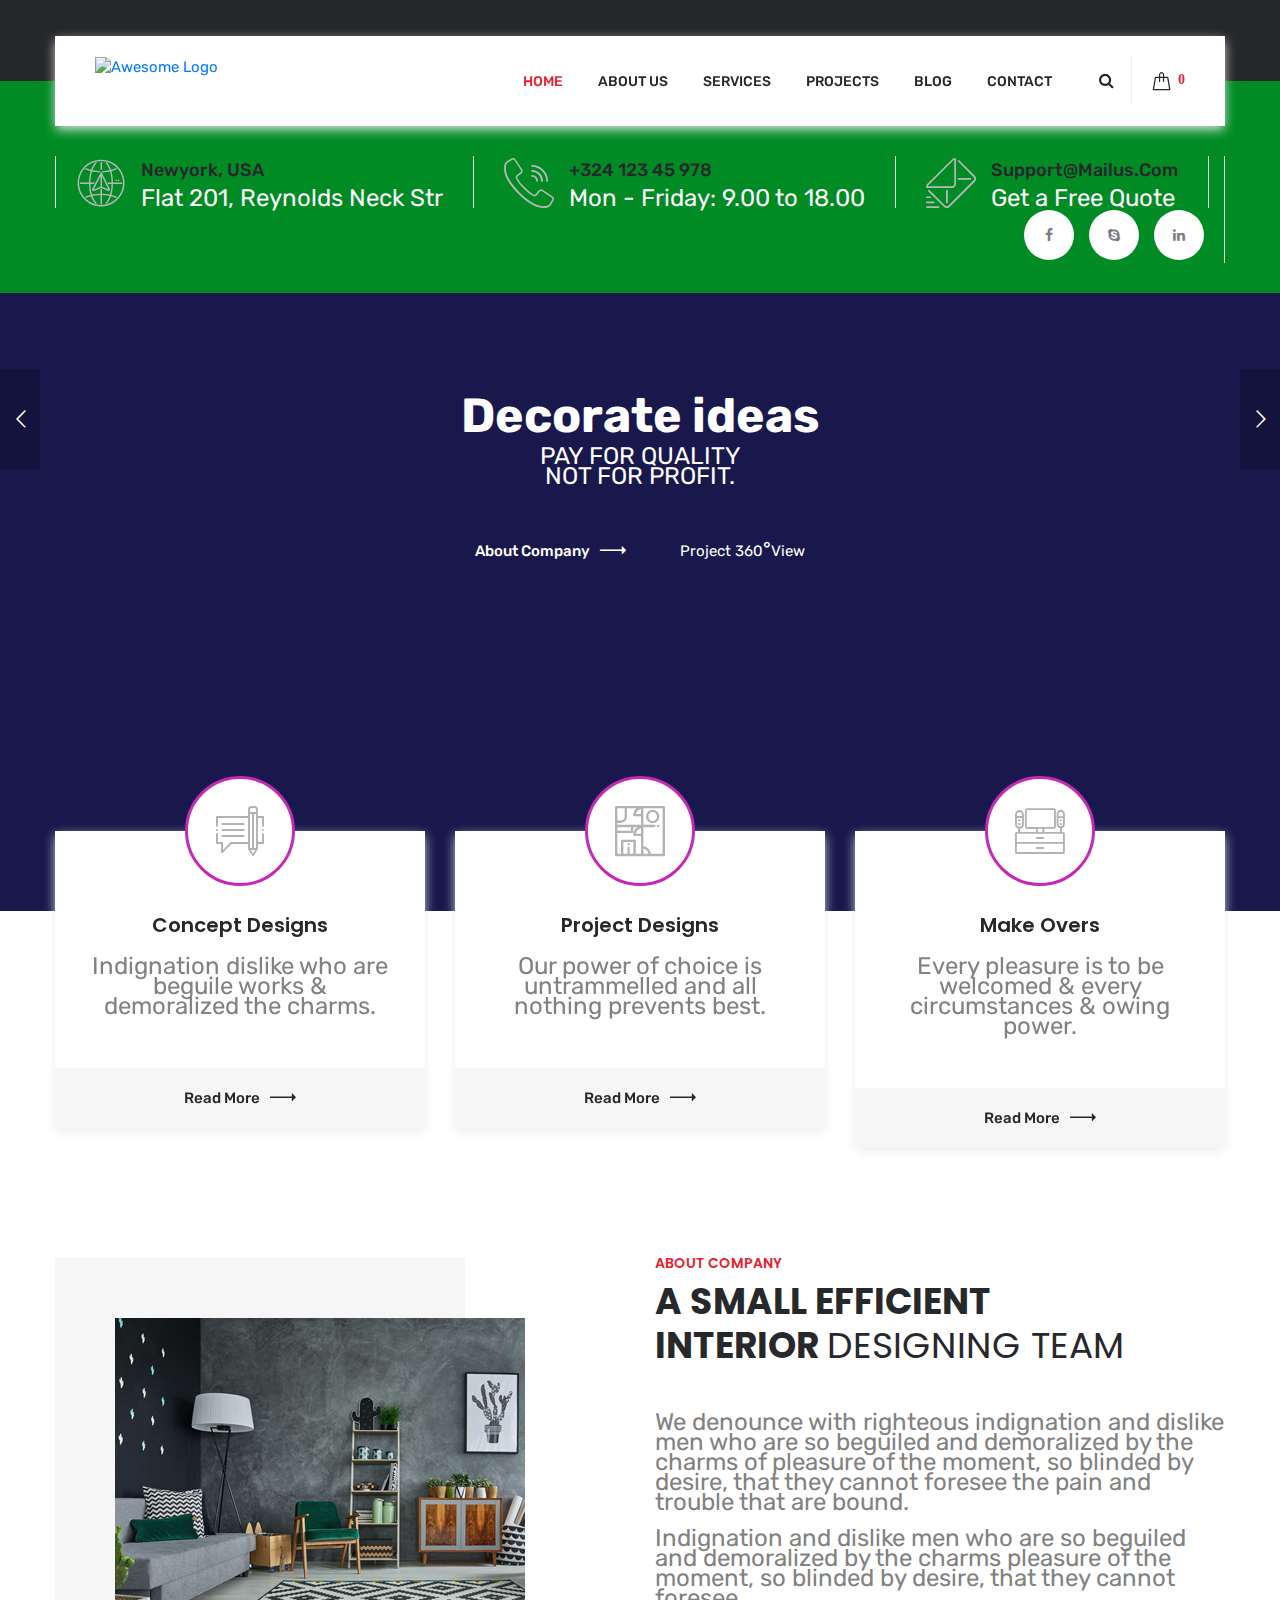
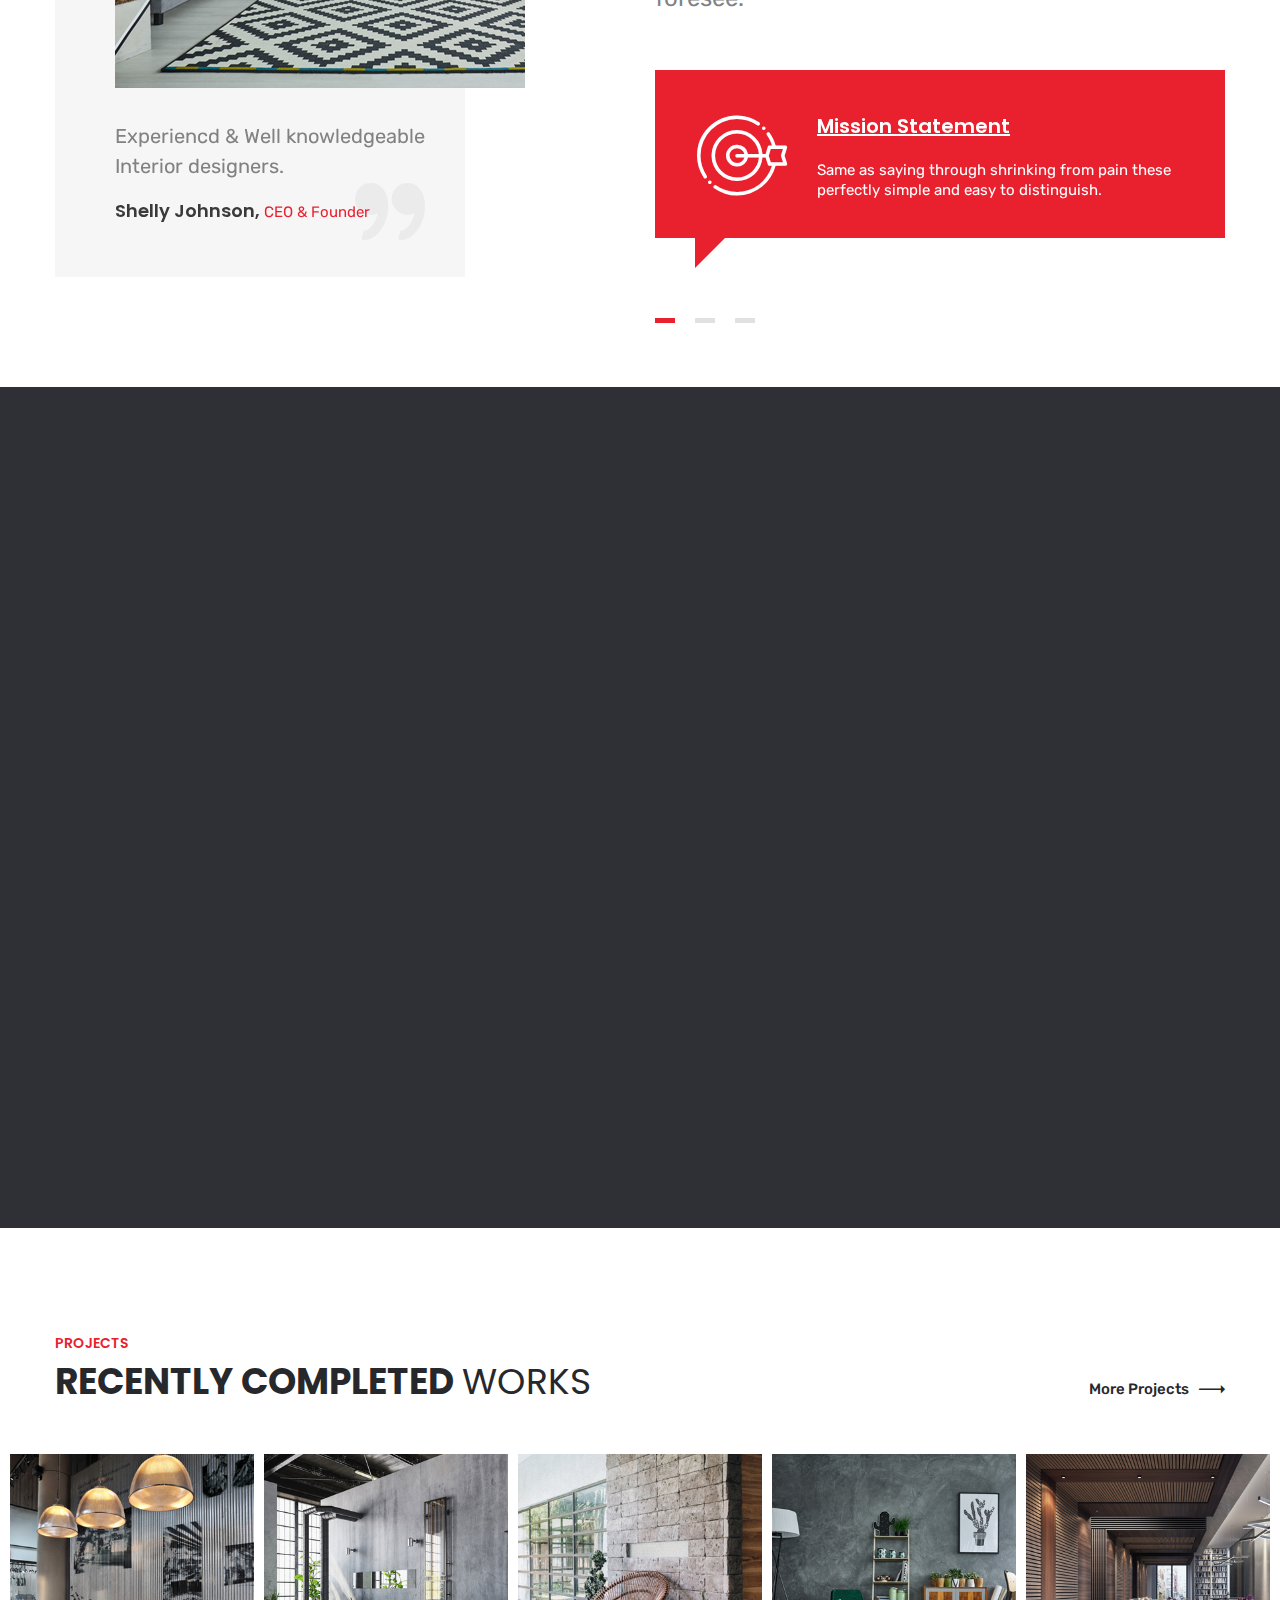
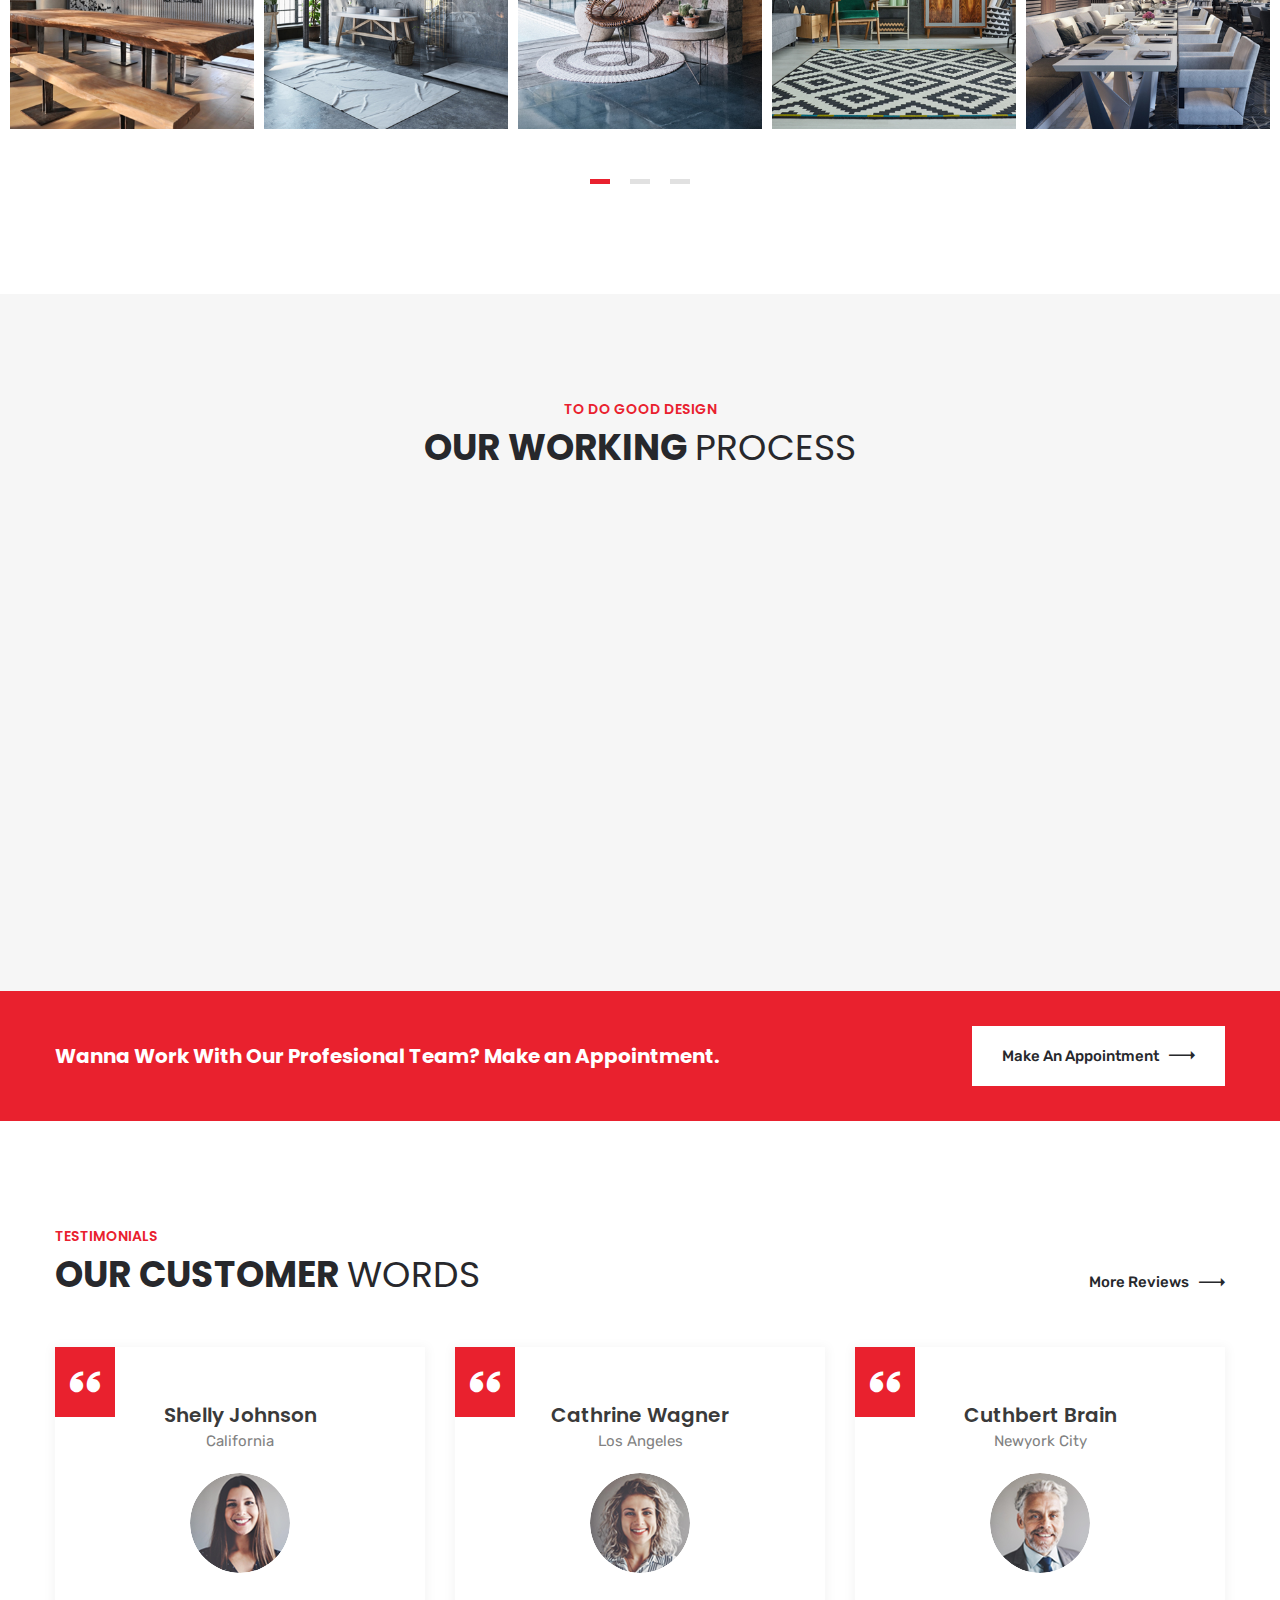
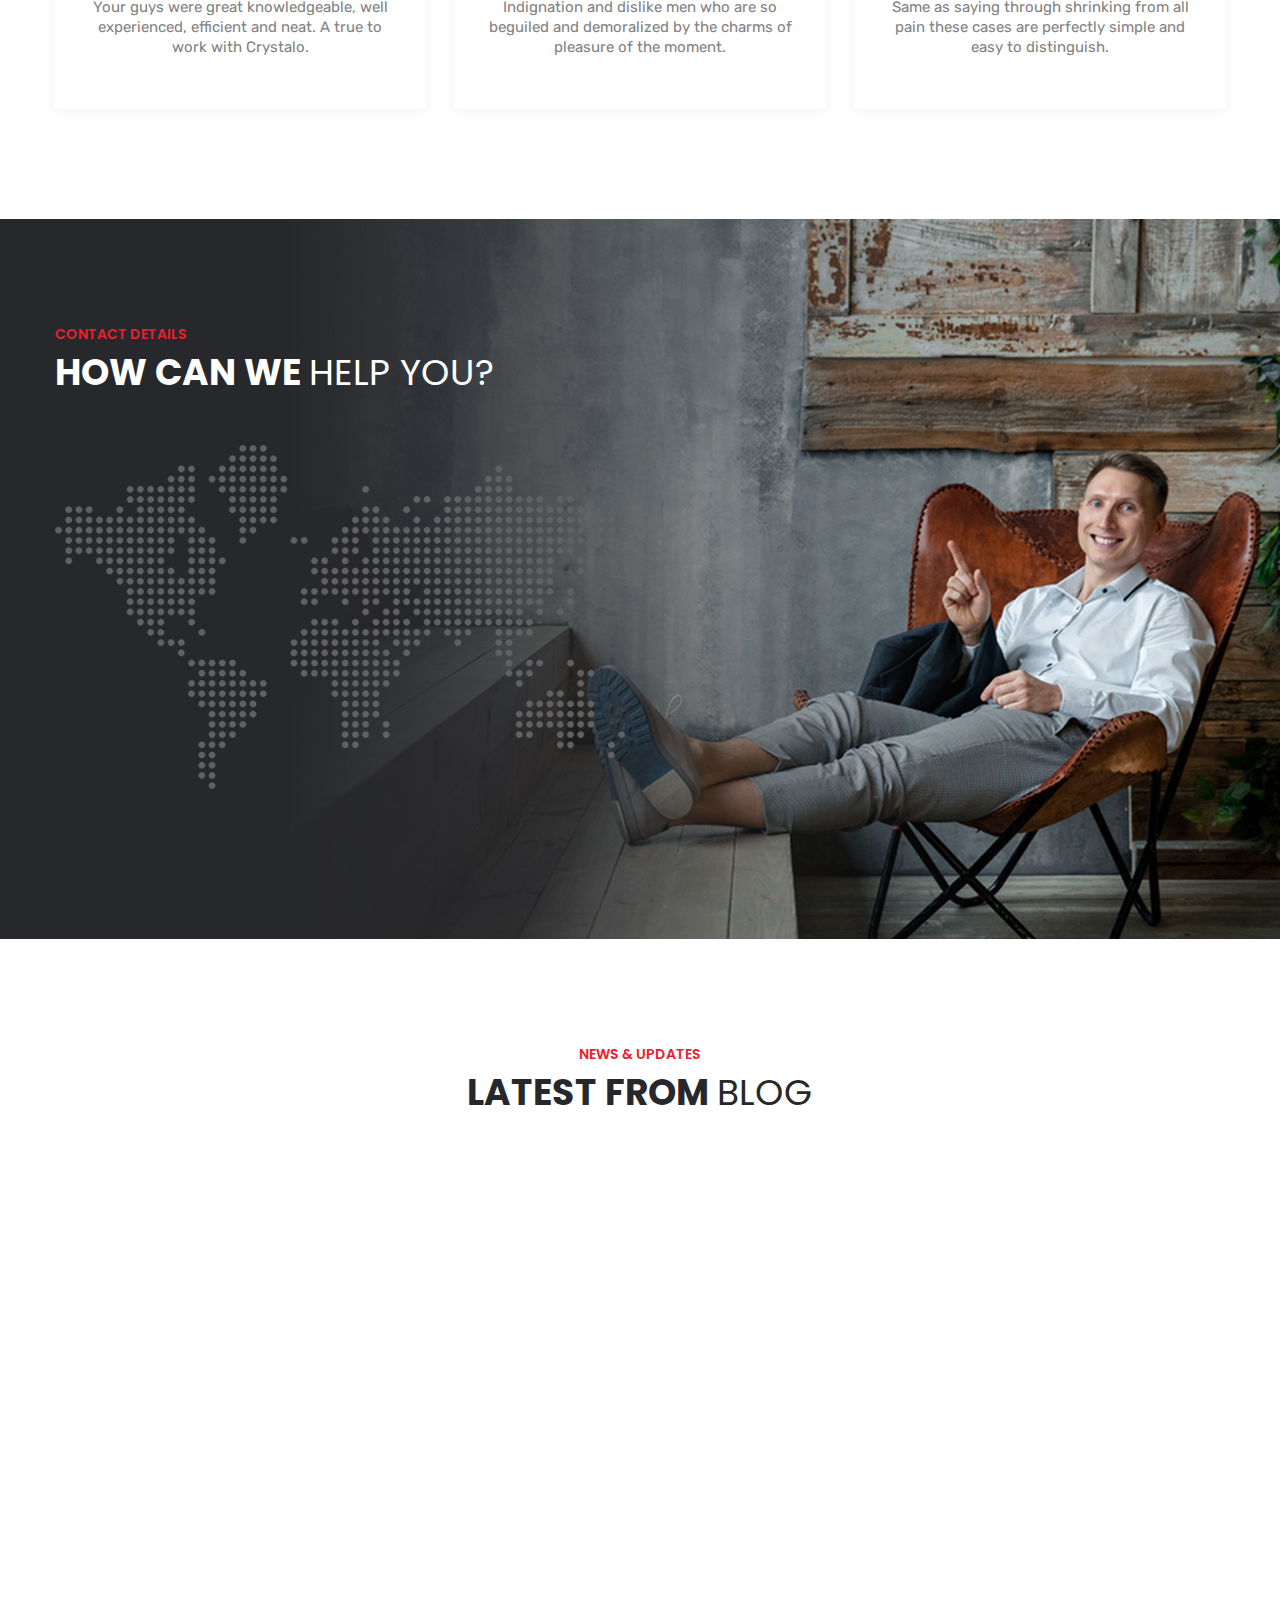
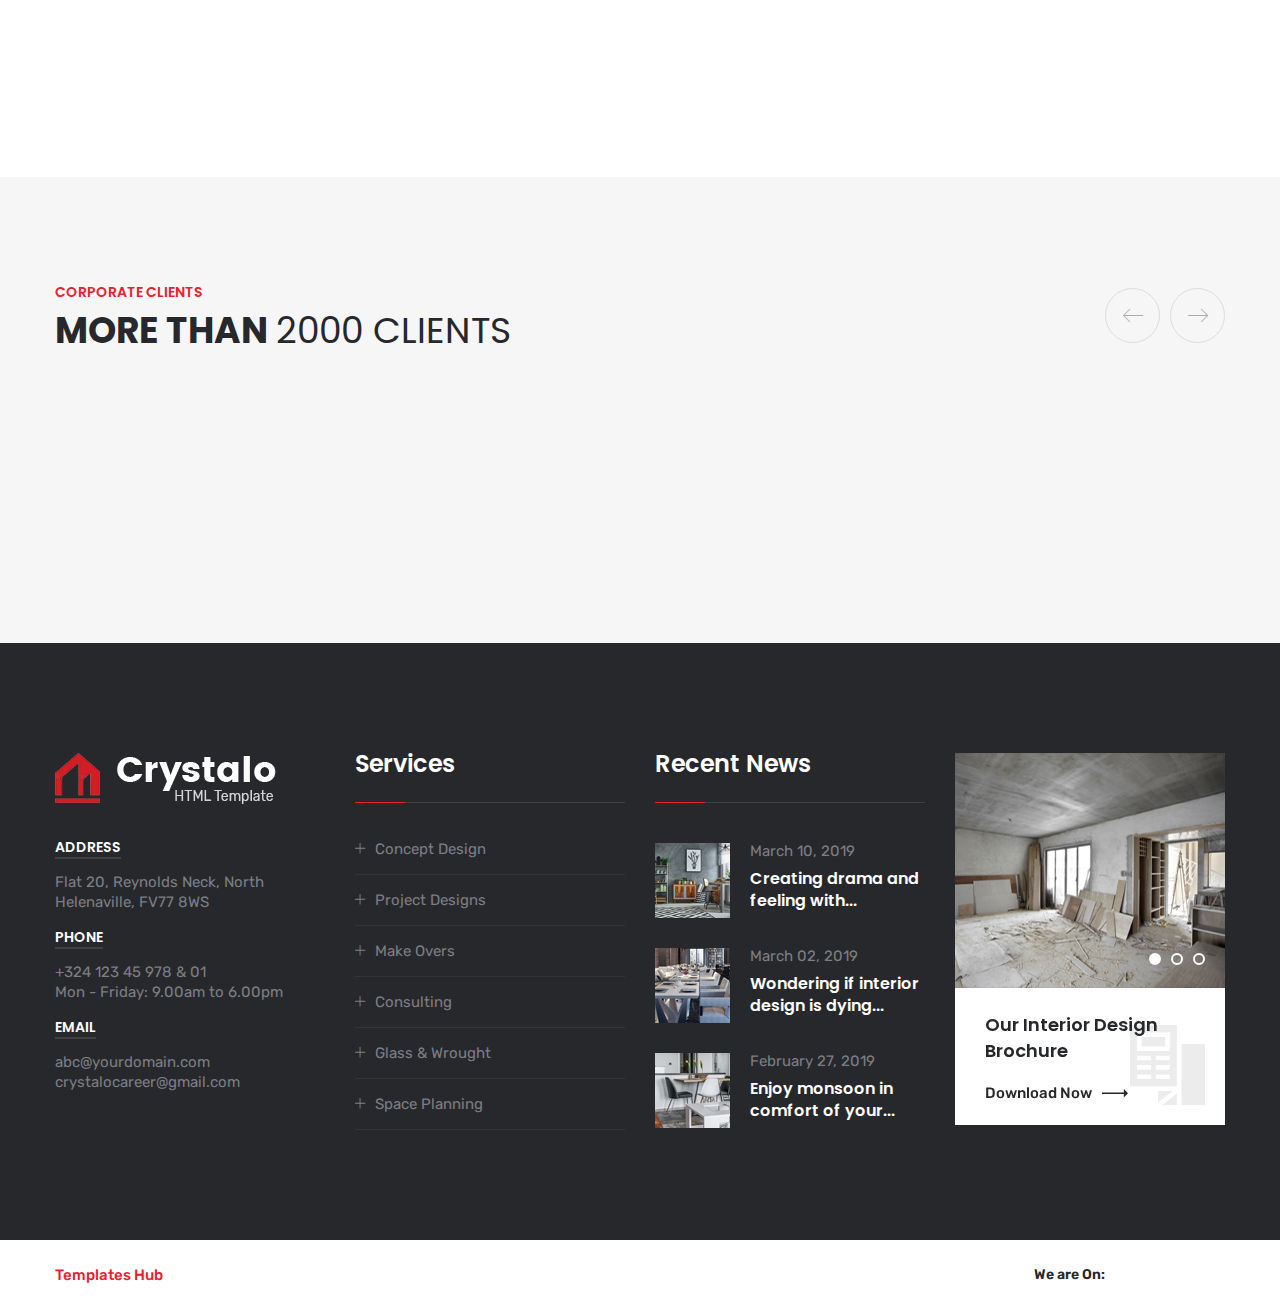
==== index.html @ f8b897cf "p" ====
<!DOCTYPE html>
<html lang="en">
<!--   06:37:19 GMT -->
<head>
    <meta charset="UTF-8">
    <title>Home Swarga </title>

    <!-- responsive meta -->
    <meta name="viewport" content="width=device-width, initial-scale=1">
    <!-- For IE -->
    <meta http-equiv="X-UA-Compatible" content="IE=edge">

    <!-- master stylesheet -->
    <link rel="stylesheet" href="css/style.css">
    <!-- Responsive stylesheet -->
    <link rel="stylesheet" href="css/responsive.css">
    <!-- Favicon -->
    <link rel="apple-touch-icon" sizes="180x180" href="images/favicon/apple-touch-icon.png">
    <link rel="icon" type="image/png" href="images/favicon/favicon-32x32.png" sizes="32x32">
    <link rel="icon" type="image/png" href="images/favicon/favicon-16x16.png" sizes="16x16">

    <!-- Fixing Internet Explorer-->
    <!--[if lt IE 9]>
        <script src="http://html5shiv.googlecode.com/svn/trunk/html5.js"></script>
        <script src="js/html5shiv.js"></script>
    <![endif]-->

</head>

<body>
    <div class="boxed_wrapper">

        <div class="preloader"></div>

        <!-- Start Top Bar style1 -->
        <section class="top-bar-style1">
            <div class="container">
                <div class="row">
                    <div class="col-xl-12 col-lg-12 col-md-12">
                        <div class="top-style1 clearfix">
                            <!-- <p>Crystalo Inspiring Interiors, Basesd On United States... <a href="#">Get Approximate Estimation.</a></p> -->
                        </div>
                    </div>
                </div>
            </div>
        </section>
        <!-- End Top Bar style1 -->

        <!--Start Main Header-->
        <header class="main-header header-style1">
            <div class="header-upper-style1">
                <div class="container">
                    <div class="row">
                        <div class="col-xl-12">
                            <div class="inner-container clearfix">
                                <div class="logo-box-style1 float-left">
                                    <a href="index-2.html">
                                        <img src="images/icon/logohome.jpeg" alt="Awesome Logo" class="logo-style">
                                    </a>
                                </div>
                                <div class="main-menu-box float-right">
                                    <nav class="main-menu clearfix">
                                        <div class="navbar-header clearfix">
                                            <button type="button" class="navbar-toggle" data-toggle="collapse"
                                                data-target=".navbar-collapse">
                                                <span class="icon-bar"></span>
                                                <span class="icon-bar"></span>
                                                <span class="icon-bar"></span>
                                            </button>
                                        </div>
                                        <div class="navbar-collapse collapse clearfix">
                                            <ul class="navigation clearfix">
                                                <li class="dropdown current"><a href="index.html">Home</a> </li>
                                                <li class="dropdown"><a href="about.html">About Us</a> </li>
                                                <li class="dropdown"><a href="services.html">Services</a>
                                                    <ul>
                                                        <li><a href="services.html">View All Services</a></li>
                                                        <li><a href="ser-concept-designs.html">Concept Designs</a></li>
                                                        <li><a href="ser-project-designs.html">Project Designs</a></li>
                                                        <li><a href="ser-make-overs.html">Make Overs</a></li>
                                                        <li><a href="ser-consulting.html">Consulting</a></li>
                                                        <li><a href="ser-glass-wrought.html">Glass & Wrought</a></li>
                                                        <li><a href="ser-space-planning.html">Space Planning</a></li>
                                                    </ul>
                                                </li>
                                                <li class="dropdown"><a href="project.html">Projects</a>
                                                    <ul>
                                                        <li><a href="project.html">Classic View 01</a></li>
                                                        <li><a href="project-v2.html">Classic View 02</a></li>
                                                        <li><a href="project-v3.html">Modern View 01</a></li>
                                                        <li><a href="project-v4.html">Modern View 02</a></li>
                                                        <li><a href="project-v5.html">Fullwidth 01</a></li>
                                                        <li><a href="project-v6.html">Fulldwidth 02</a></li>
                                                        <li><a href="project-single.html">Projects Single</a></li>

                                                    </ul>
                                                </li>
                                                <li class="dropdown"><a href="blog.html">Blog</a> </li>
                                                <li><a href="contact.html">Contact</a></li>

                                            </ul>
                                        </div>
                                    </nav>
                                    <div class="mainmenu-right">
                                        <div class="outer-search-box">
                                            <div class="seach-toggle"><i class="fa fa-search"></i></div>
                                            <ul class="search-box">
                                                <li>
                                                    <form method="post" action="#">
                                                        <div class="form-group">
                                                            <input type="search" name="search" placeholder="Search Here"
                                                                required>
                                                            <button type="submit"><i class="fa fa-search"></i></button>
                                                        </div>
                                                    </form>
                                                </li>
                                            </ul>
                                        </div>
                                        <div class="cart-box">
                                            <a href="shoping-cart.html"><span class="icon-bag"><span
                                                        class="number">0</span></span></a>
                                        </div>
                                    </div>

                                </div>
                            </div>
                        </div>
                    </div>
                </div>
            </div>

            <div class="header-lower-style1">
                <div class="container">
                    <div class="row">
                        <div class="col-xl-12">
                            <div class="inner-content clearfix">
                                <ul class="header-contact-info float-left">
                                    <li>
                                        <div class="single-item">
                                            <div class="icon">
                                                <span class="icon-maps-and-location"></span>
                                            </div>
                                            <div class="text">
                                                <h3>Newyork, USA</h3>
                                                <p class="text-white">Flat 201, Reynolds Neck Str</p>
                                            </div>
                                        </div>
                                    </li>
                                    <li>
                                        <div class="single-item">
                                            <div class="icon">
                                                <span class="icon-phone"></span>
                                            </div>
                                            <div class="text">
                                                <h3>+324 123 45 978</h3>
                                                <p class="text-white">Mon - Friday: 9.00 to 18.00</p>
                                            </div>
                                        </div>
                                    </li>
                                    <li>
                                        <div class="single-item">
                                            <div class="icon">
                                                <span class="icon-mail"></span>
                                            </div>
                                            <div class="text">
                                                <h3>support@mailus.com</h3>
                                                <p class="text-white">Get a Free Quote</p>
                                            </div>
                                        </div>
                                    </li>
                                </ul>
                                <ul class="header-social-links-style1 float-right">
                                    <li class="wow slideInUp" data-wow-delay="0ms" data-wow-duration="1200ms">
                                        <a href="#"><i class="fa fa-facebook" aria-hidden="true"></i></a>
                                    </li>
                                    <li class="wow slideInUp" data-wow-delay="300ms" data-wow-duration="1500ms">
                                        <a href="#"><i class="fa fa-skype" aria-hidden="true"></i></a>
                                    </li>
                                    <li class="wow slideInUp" data-wow-delay="400ms" data-wow-duration="1500ms">
                                        <a href="#"><i class="fa fa-linkedin" aria-hidden="true"></i></a>
                                    </li>
                                </ul>
                            </div>
                        </div>
                    </div>
                </div>
            </div>
        </header>
        <!--End Main Header-->

        <!--Main Slider-->
        <!--Main Slider-->
        <section class="main-slider">
            <div class="rev_slider_wrapper fullwidthbanner-container" id="rev_slider_one_wrapper" data-source="gallery">
                <div class="rev_slider fullwidthabanner" id="rev_slider_one" data-version="5.4.1">
                    <ul>
                        <!-- Slide 1 -->
                        <li data-description="Slide Description" data-easein="default" data-easeout="default"
                            data-fsmasterspeed="1500" data-fsslotamount="7" data-fstransition="fade"
                            data-hideafterloop="0" data-hideslideonmobile="off" data-index="rs-1689"
                            data-masterspeed="default" data-param1="" data-param10="" data-param2="" data-param3=""
                            data-param4="" data-param5="" data-param6="" data-param7="" data-param8="" data-param9=""
                            data-rotate="0" data-saveperformance="off" data-slotamount="default"
                            data-thumb="images/slides/v1-1.jpg" data-title="Slide Title"
                            data-transition="parallaxvertical">
                            <img alt="" class="rev-slidebg" data-bgfit="cover" data-bgparallax="10"
                                data-bgposition="center center" data-bgrepeat="no-repeat" data-no-retina=""
                                src="images/slides/v1-1.jpg">

                            <!-- Mask and Content Container -->
                            <div class="slide-mask-content">
                                <div class="slide-mask"></div>
                                <div class="slide-content-wrapper">
                                    <div class="big-title">Decorate ideas</div>
                                    <div class="text">PAY FOR QUALITY <br>NOT FOR PROFIT.</div>
                                    <div class="btn-box">
                                        <a class="btn-one" href="#">About Company<span class="flaticon-next"></span></a>
                                        <a class="project-view-button" href="#">Project 360<span
                                                style="font-size: 20px;">&deg;</span>View</a>
                                    </div>
                                </div>
                            </div>
                        </li>

                        <!-- Slide 2 -->
                        <li data-description="Slide Description" data-easein="default" data-easeout="default"
                            data-fsmasterspeed="1500" data-fsslotamount="7" data-fstransition="fade"
                            data-hideafterloop="0" data-hideslideonmobile="off" data-index="rs-1687"
                            data-masterspeed="default" data-param1="" data-param10="" data-param2="" data-param3=""
                            data-param4="" data-param5="" data-param6="" data-param7="" data-param8="" data-param9=""
                            data-rotate="0" data-saveperformance="off" data-slotamount="default"
                            data-thumb="images/slides/v1-2.jpg" data-title="Slide Title"
                            data-transition="parallaxvertical">
                            <img alt="" class="rev-slidebg" data-bgfit="cover" data-bgparallax="10"
                                data-bgposition="center center" data-bgrepeat="no-repeat" data-no-retina=""
                                src="images/slides/v1-2.jpg">

                            <!-- Mask and Content Container -->
                            <div class="slide-mask-content">
                                <div class="slide-mask"></div>
                                <div class="slide-content-wrapper">
                                    <div class="big-title">Crafted better</div>
                                    <div class="text">PAY FOR QUALITY <br>NOT FOR PROFIT.</div>
                                    <div class="btn-box">
                                        <a class="btn-one" href="#">Our Services<span class="flaticon-next"></span></a>
                                        <a class="project-view-button" href="#">Project 360<span
                                                style="font-size: 20px;">&deg;</span>View</a>
                                    </div>
                                </div>
                            </div>
                        </li>

                        <!-- Slide 3 -->
                        <li data-description="Slide Description" data-easein="default" data-easeout="default"
                            data-fsmasterspeed="1500" data-fsslotamount="7" data-fstransition="fade"
                            data-hideafterloop="0" data-hideslideonmobile="off" data-index="rs-1688"
                            data-masterspeed="default" data-param1="" data-param10="" data-param2="" data-param3=""
                            data-param4="" data-param5="" data-param6="" data-param7="" data-param8="" data-param9=""
                            data-rotate="0" data-saveperformance="off" data-slotamount="default"
                            data-thumb="images/slides/v1-3.jpg" data-title="Slide Title"
                            data-transition="parallaxvertical">
                            <img alt="" class="rev-slidebg" data-bgfit="cover" data-bgparallax="10"
                                data-bgposition="center center" data-bgrepeat="no-repeat" data-no-retina=""
                                src="images/slides/v1-3.jpg">

                            <!-- Mask and Content Container -->
                            <div class="slide-mask-content">
                                <div class="slide-mask"></div>
                                <div class="slide-content-wrapper">
                                    <div class="big-title">Well invented</div>
                                    <div class="text">PAY FOR QUALITY <br>NOT FOR PROFIT.</div>
                                    <div class="btn-box">
                                        <a class="btn-one" href="#">About Company<span class="flaticon-next"></span></a>
                                        <a class="project-view-button" href="#">Project 360<span
                                                style="font-size: 20px;">&deg;</span>View</a>
                                    </div>
                                </div>
                            </div>
                        </li>
                    </ul>
                </div>
            </div>
        </section>
        <!--End Main Slider-->

        <!--End Main Slider-->

        <!--Start Highlights Area-->
        <section class="highlights-area">
            <div class="container">
                <div class="row">
                    <!--Start single highlight box-->
                    <div class="col-xl-4 col-lg-4">
                        <div class="single-highlight-box text-center wow fadeInUp" data-wow-delay="0ms"
                            data-wow-duration="1200ms">
                            <div class="icon-holder">
                                <span class="icon-concept"></span>
                            </div>
                            <div class="inner-content">
                                <div class="text">
                                    <h3>Concept Designs</h3>
                                    <p>Indignation dislike who are beguile works & demoralized the charms.</p>
                                </div>
                                <a class="btn-one" href="#">Read More<span class="flaticon-next"></span></a>
                            </div>
                        </div>
                    </div>
                    <!--End single highlight box-->
                    <!--Start single highlight box-->
                    <div class="col-xl-4 col-lg-4">
                        <div class="single-highlight-box text-center wow fadeInUp" data-wow-delay="200ms"
                            data-wow-duration="1200ms">
                            <div class="icon-holder">
                                <span class="icon-scheme"></span>
                            </div>
                            <div class="inner-content">
                                <div class="text">
                                    <h3>Project Designs</h3>
                                    <p>Our power of choice is untrammelled and all nothing prevents best.</p>
                                </div>
                                <a class="btn-one" href="#">Read More<span class="flaticon-next"></span></a>
                            </div>
                        </div>
                    </div>
                    <!--End single highlight box-->
                    <!--Start single highlight box-->
                    <div class="col-xl-4 col-lg-4">
                        <div class="single-highlight-box text-center wow fadeInUp" data-wow-delay="400ms"
                            data-wow-duration="1200ms">
                            <div class="icon-holder">
                                <span class="icon-cupboard"></span>
                            </div>
                            <div class="inner-content">
                                <div class="text">
                                    <h3>Make Overs</h3>
                                    <p>Every pleasure is to be welcomed & every circumstances & owing power.</p>
                                </div>
                                <a class="btn-one" href="#">Read More<span class="flaticon-next"></span></a>
                            </div>
                        </div>
                    </div>
                    <!--End single highlight box-->
                </div>
            </div>
        </section>
        <!--End Highlights Area-->

        <!--Start about area-->
        <section class="about-area">
            <div class="container">
                <div class="row">
                    <div class="col-xl-5 col-lg-5">
                        <div class="about-image-box">
                            <div class="inner-box">
                                <img src="images/resources/about-image.jpg" alt="Awesome Image">
                                <div class="overlay">
                                    <div class="box">
                                        <div class="icon wow zoomIn" data-wow-delay="300ms" data-wow-duration="1500ms">
                                            <img src="images/icon/home.png" alt="Home Icon">
                                        </div>
                                    </div>
                                </div>
                            </div>
                            <div class="text-box">
                                <p>Experiencd & Well knowledgeable Interior designers.</p>
                                <h3>Shelly Johnson, <span>CEO & Founder</span></h3>
                            </div>
                        </div>
                    </div>
                    <div class="col-xl-7 col-lg-7">
                        <div class="about-text">
                            <div class="sec-title">
                                <p>About Company</p>
                                <div class="title">A small efficient<br> interior <span>designing team</span></div>
                            </div>
                            <div class="inner-content">
                                <div class="text">
                                    <p>We denounce with righteous indignation and dislike men who are so beguiled and
                                        demoralized by the charms of pleasure of the moment, so blinded by desire, that
                                        they cannot foresee the pain and trouble that are bound.</p>
                                    <p>Indignation and dislike men who are so beguiled and demoralized by the charms
                                        pleasure of the moment, so blinded by desire, that they cannot foresee.</p>
                                </div>
                                <div class="about-carousel-box owl-carousel owl-theme">
                                    <!--Start Single Box-->
                                    <div class="single-box">
                                        <div class="icon-holder">
                                            <span class="icon-target"></span>
                                        </div>
                                        <div class="text-holder">
                                            <h3>Mission Statement</h3>
                                            <p>Same as saying through shrinking from pain these perfectly simple and
                                                easy to distinguish.</p>
                                        </div>
                                    </div>
                                    <!--End Single Box-->
                                    <!--Start Single Box-->
                                    <div class="single-box">
                                        <div class="icon-holder">
                                            <span class="icon-target"></span>
                                        </div>
                                        <div class="text-holder">
                                            <h3>Mission Statement</h3>
                                            <p>Same as saying through shrinking from pain these perfectly simple and
                                                easy to distinguish.</p>
                                        </div>
                                    </div>
                                    <!--End Single Box-->
                                    <!--Start Single Box-->
                                    <div class="single-box">
                                        <div class="icon-holder">
                                            <span class="icon-target"></span>
                                        </div>
                                        <div class="text-holder">
                                            <h3>Mission Statement</h3>
                                            <p>Same as saying through shrinking from pain these perfectly simple and
                                                easy to distinguish.</p>
                                        </div>
                                    </div>
                                    <!--End Single Box-->
                                </div>

                            </div>
                        </div>
                    </div>
                </div>

            </div>
        </section>
        <!--End about Area-->

        <!--Start Working Area-->
        <section class="working-area" style="background-image:url(images/parallax-background/working-bg.jpg);">
            <div class="container">
                <div class="sec-title with-text max-width text-center wow fadeInDown" data-wow-delay="100ms"
                    data-wow-duration="1200ms">
                    <p>Working Areas</p>
                    <div class="title clr-white">Covered <span>Industries</span></div>
                    <p class="bottom-text">We are an Interior Designer, Who believe in excellence, quality and honesty,
                        yes we design beautiful home interiors.</p>
                </div>
                <div class="row">
                    <!--Start Single Working Box-->
                    <div class="col-xl-4 col-lg-4">
                        <div class="single-working-box wow fadeInDown" data-wow-delay="0ms">
                            <div class="img-holder">
                                <div class="inner">
                                    <img src="images/resources/working-1.jpg" alt="Awesome Image">
                                    <div class="overlay-style-one"></div>
                                </div>
                            </div>
                            <div class="text-holder">
                                <div class="plus-icon-box"><span class="icon-plus"></span></div>
                                <div class="outer-box">
                                    <div class="icon">
                                        <div class="inner">
                                            <div class="box">
                                                <span class="icon-architecture-and-city1"></span>
                                            </div>
                                        </div>
                                    </div>
                                    <div class="text">
                                        <h3>Residential</h3>
                                        <p>Indignation and dislike men who are so beguiled and our the charms moment.
                                        </p>
                                    </div>
                                </div>
                            </div>
                        </div>
                    </div>
                    <!--End Single Working Box-->
                    <!--Start Single Working Box-->
                    <div class="col-xl-4 col-lg-4">
                        <div class="single-working-box wow fadeInDown" data-wow-delay="400ms">
                            <div class="img-holder">
                                <div class="inner">
                                    <img src="images/resources/working-2.jpg" alt="Awesome Image">
                                    <div class="overlay-style-one"></div>
                                </div>
                            </div>
                            <div class="text-holder">
                                <div class="plus-icon-box"><span class="icon-plus"></span></div>
                                <div class="outer-box">
                                    <div class="icon">
                                        <div class="inner">
                                            <div class="box">
                                                <span class="icon-shop"></span>
                                            </div>
                                        </div>
                                    </div>
                                    <div class="text">
                                        <h3>Commercial</h3>
                                        <p>Righteous indignation work are so beguiled demoralized the blinded by desire.
                                        </p>
                                    </div>
                                </div>
                            </div>
                        </div>
                    </div>
                    <!--End Single Working Box-->
                    <!--Start Single Working Box-->
                    <div class="col-xl-4 col-lg-4">
                        <div class="single-working-box wow fadeInDown" data-wow-delay="800ms">
                            <div class="img-holder">
                                <div class="inner">
                                    <img src="images/resources/working-3.jpg" alt="Awesome Image">
                                    <div class="overlay-style-one"></div>
                                </div>
                            </div>
                            <div class="text-holder">
                                <div class="plus-icon-box"><span class="icon-plus"></span></div>
                                <div class="outer-box">
                                    <div class="icon">
                                        <div class="inner">
                                            <div class="box">
                                                <span class="icon-company"></span>
                                            </div>
                                        </div>
                                    </div>
                                    <div class="text">
                                        <h3>Industries</h3>
                                        <p>Our power of choice is and when nothing prevents work every pleasure
                                            interior.</p>
                                    </div>
                                </div>
                            </div>
                        </div>
                    </div>
                    <!--End Single Working Box-->
                </div>
            </div>
        </section>
        <!--End Working Area-->

        <!--Start Recently Project Area-->
        <section class="recently-project-area">
            <div class="container">
                <div class="row">
                    <div class="col-xl-12">
                        <div class="sec-title float-left">
                            <p>Projects</p>
                            <div class="title">Recently Completed <span>Works</span></div>
                        </div>
                        <div class="more-project-button float-right">
                            <a class="btn-two" href="#">More Projects<span class="flaticon-next"></span></a>
                        </div>
                    </div>
                </div>
            </div>
            <div class="container-fluid">
                <div class="project-carousel owl-carousel owl-theme">
                    <!--Start single project style1-->
                    <div class="single-project-style1">
                        <div class="img-holder">
                            <img src="images/projects/lat-pro-1.jpg" alt="Awesome Image">
                            <div class="overlay-content">
                                <div class="inner-content">
                                    <div class="link-box">
                                        <a class="btn-one" href="#">Case Study<span class="flaticon-next"></span></a>
                                    </div>
                                </div>
                            </div>
                            <div class="title-box">
                                <span>Modern Design</span>
                                <h3>Office Partition Walls</h3>
                            </div>
                        </div>
                    </div>
                    <!--End single project style1-->
                    <!--Start single project style1-->
                    <div class="single-project-style1">
                        <div class="img-holder">
                            <img src="images/projects/lat-pro-2.jpg" alt="Awesome Image">
                            <div class="overlay-content">
                                <div class="inner-content">
                                    <div class="link-box">
                                        <a class="btn-one" href="#">Case Study<span class="flaticon-next"></span></a>
                                    </div>
                                </div>
                            </div>
                            <div class="title-box">
                                <span>Modern Design</span>
                                <h3>Office Partition Walls</h3>
                            </div>
                        </div>
                    </div>
                    <!--End single project style1-->
                    <!--Start single project style1-->
                    <div class="single-project-style1">
                        <div class="img-holder">
                            <img src="images/projects/lat-pro-3.jpg" alt="Awesome Image">
                            <div class="overlay-content">
                                <div class="inner-content">
                                    <div class="link-box">
                                        <a class="btn-one" href="#">Case Study<span class="flaticon-next"></span></a>
                                    </div>
                                </div>
                            </div>
                            <div class="title-box">
                                <span>Modern Design</span>
                                <h3>Office Partition Walls</h3>
                            </div>
                        </div>
                    </div>
                    <!--End single project style1-->
                    <!--Start single project style1-->
                    <div class="single-project-style1">
                        <div class="img-holder">
                            <img src="images/projects/lat-pro-4.jpg" alt="Awesome Image">
                            <div class="overlay-content">
                                <div class="inner-content">
                                    <div class="link-box">
                                        <a class="btn-one" href="#">Case Study<span class="flaticon-next"></span></a>
                                    </div>
                                </div>
                            </div>
                            <div class="title-box">
                                <span>Modern Design</span>
                                <h3>Office Partition Walls</h3>
                            </div>
                        </div>
                    </div>
                    <!--End single project style1-->
                    <!--Start single project style1-->
                    <div class="single-project-style1">
                        <div class="img-holder">
                            <img src="images/projects/lat-pro-5.jpg" alt="Awesome Image">
                            <div class="overlay-content">
                                <div class="inner-content">
                                    <div class="link-box">
                                        <a class="btn-one" href="#">Case Study<span class="flaticon-next"></span></a>
                                    </div>
                                </div>
                            </div>
                            <div class="title-box">
                                <span>Modern Design</span>
                                <h3>Office Partition Walls</h3>
                            </div>
                        </div>
                    </div>
                    <!--End single project style1-->

                    <!--Start single project style1-->
                    <div class="single-project-style1">
                        <div class="img-holder">
                            <img src="images/projects/lat-pro-1.jpg" alt="Awesome Image">
                            <div class="overlay-content">
                                <div class="inner-content">
                                    <div class="link-box">
                                        <a class="btn-one" href="#">Case Study<span class="flaticon-next"></span></a>
                                    </div>
                                </div>
                            </div>
                            <div class="title-box">
                                <span>Modern Design</span>
                                <h3>Office Partition Walls</h3>
                            </div>
                        </div>
                    </div>
                    <!--End single project style1-->
                    <!--Start single project style1-->
                    <div class="single-project-style1">
                        <div class="img-holder">
                            <img src="images/projects/lat-pro-2.jpg" alt="Awesome Image">
                            <div class="overlay-content">
                                <div class="inner-content">
                                    <div class="link-box">
                                        <a class="btn-one" href="#">Case Study<span class="flaticon-next"></span></a>
                                    </div>
                                </div>
                            </div>
                            <div class="title-box">
                                <span>Modern Design</span>
                                <h3>Office Partition Walls</h3>
                            </div>
                        </div>
                    </div>
                    <!--End single project style1-->
                    <!--Start single project style1-->
                    <div class="single-project-style1">
                        <div class="img-holder">
                            <img src="images/projects/lat-pro-3.jpg" alt="Awesome Image">
                            <div class="overlay-content">
                                <div class="inner-content">
                                    <div class="link-box">
                                        <a class="btn-one" href="#">Case Study<span class="flaticon-next"></span></a>
                                    </div>
                                </div>
                            </div>
                            <div class="title-box">
                                <span>Modern Design</span>
                                <h3>Office Partition Walls</h3>
                            </div>
                        </div>
                    </div>
                    <!--End single project style1-->
                    <!--Start single project style1-->
                    <div class="single-project-style1">
                        <div class="img-holder">
                            <img src="images/projects/lat-pro-4.jpg" alt="Awesome Image">
                            <div class="overlay-content">
                                <div class="inner-content">
                                    <div class="link-box">
                                        <a class="btn-one" href="#">Case Study<span class="flaticon-next"></span></a>
                                    </div>
                                </div>
                            </div>
                            <div class="title-box">
                                <span>Modern Design</span>
                                <h3>Office Partition Walls</h3>
                            </div>
                        </div>
                    </div>
                    <!--End single project style1-->
                    <!--Start single project style1-->
                    <div class="single-project-style1">
                        <div class="img-holder">
                            <img src="images/projects/lat-pro-5.jpg" alt="Awesome Image">
                            <div class="overlay-content">
                                <div class="inner-content">
                                    <div class="link-box">
                                        <a class="btn-one" href="#">Case Study<span class="flaticon-next"></span></a>
                                    </div>
                                </div>
                            </div>
                            <div class="title-box">
                                <span>Modern Design</span>
                                <h3>Office Partition Walls</h3>
                            </div>
                        </div>
                    </div>
                    <!--End single project style1-->

                    <!--Start single project style1-->
                    <div class="single-project-style1">
                        <div class="img-holder">
                            <img src="images/projects/lat-pro-1.jpg" alt="Awesome Image">
                            <div class="overlay-content">
                                <div class="inner-content">
                                    <div class="link-box">
                                        <a class="btn-one" href="#">Case Study<span class="flaticon-next"></span></a>
                                    </div>
                                </div>
                            </div>
                            <div class="title-box">
                                <span>Modern Design</span>
                                <h3>Office Partition Walls</h3>
                            </div>
                        </div>
                    </div>
                    <!--End single project style1-->
                    <!--Start single project style1-->
                    <div class="single-project-style1">
                        <div class="img-holder">
                            <img src="images/projects/lat-pro-2.jpg" alt="Awesome Image">
                            <div class="overlay-content">
                                <div class="inner-content">
                                    <div class="link-box">
                                        <a class="btn-one" href="#">Case Study<span class="flaticon-next"></span></a>
                                    </div>
                                </div>
                            </div>
                            <div class="title-box">
                                <span>Modern Design</span>
                                <h3>Office Partition Walls</h3>
                            </div>
                        </div>
                    </div>
                    <!--End single project style1-->
                    <!--Start single project style1-->
                    <div class="single-project-style1">
                        <div class="img-holder">
                            <img src="images/projects/lat-pro-3.jpg" alt="Awesome Image">
                            <div class="overlay-content">
                                <div class="inner-content">
                                    <div class="link-box">
                                        <a class="btn-one" href="#">Case Study<span class="flaticon-next"></span></a>
                                    </div>
                                </div>
                            </div>
                            <div class="title-box">
                                <span>Modern Design</span>
                                <h3>Office Partition Walls</h3>
                            </div>
                        </div>
                    </div>
                    <!--End single project style1-->
                    <!--Start single project style1-->
                    <div class="single-project-style1">
                        <div class="img-holder">
                            <img src="images/projects/lat-pro-4.jpg" alt="Awesome Image">
                            <div class="overlay-content">
                                <div class="inner-content">
                                    <div class="link-box">
                                        <a class="btn-one" href="#">Case Study<span class="flaticon-next"></span></a>
                                    </div>
                                </div>
                            </div>
                            <div class="title-box">
                                <span>Modern Design</span>
                                <h3>Office Partition Walls</h3>
                            </div>
                        </div>
                    </div>
                    <!--End single project style1-->
                    <!--Start single project style1-->
                    <div class="single-project-style1">
                        <div class="img-holder">
                            <img src="images/projects/lat-pro-5.jpg" alt="Awesome Image">
                            <div class="overlay-content">
                                <div class="inner-content">
                                    <div class="link-box">
                                        <a class="btn-one" href="#">Case Study<span class="flaticon-next"></span></a>
                                    </div>
                                </div>
                            </div>
                            <div class="title-box">
                                <span>Modern Design</span>
                                <h3>Office Partition Walls</h3>
                            </div>
                        </div>
                    </div>
                    <!--End single project style1-->

                </div>
            </div>
        </section>
        <!--End Recently Project Area-->

        <!--Start Working Process Area-->
        <section class="working-process-area">
            <div class="container">
                <div class="sec-title text-center">
                    <p>To Do good design</p>
                    <div class="title">Our Working <span>process</span></div>
                </div>
                <div class="row">
                    <!--Start Single Working Process-->
                    <div class="col-xl-4 col-lg-4 wow fadeInUp" data-wow-delay="100ms" data-wow-duration="1500ms">
                        <div class="single-working-process text-center">
                            <div class="top-box"><span>01</span></div>
                            <div class="inner">
                                <h3>Idea & Design</h3>
                                <p>With righteous indignation and works off beguiled demoralized charm.</p>
                                <div class="icon-holder">
                                    <span class="icon-productive"></span>
                                </div>
                            </div>
                        </div>
                    </div>
                    <!--End Single Working Process-->
                    <!--Start Single Working Process-->
                    <div class="col-xl-4 col-lg-4 wow fadeInUp" data-wow-delay="300ms" data-wow-duration="1500ms">
                        <div class="single-working-process text-center">
                            <div class="top-box"><span>02</span></div>
                            <div class="inner">
                                <h3>Specification</h3>
                                <p>Our power of choice is untrammelled and when nothing prevents.</p>
                                <div class="icon-holder">
                                    <span class="icon-document"></span>
                                </div>
                            </div>
                        </div>
                    </div>
                    <!--End Single Working Process-->
                    <!--Start Single Working Process-->
                    <div class="col-xl-4 col-lg-4 wow fadeInUp" data-wow-delay="500ms" data-wow-duration="1500ms">
                        <div class="single-working-process text-center">
                            <div class="top-box"><span>03</span></div>
                            <div class="inner">
                                <h3>Execution</h3>
                                <p>Wing to the claims of duty the obligations will frequently occur.</p>
                                <div class="icon-holder">
                                    <span class="icon-kitchen"></span>
                                </div>
                            </div>
                        </div>
                    </div>
                    <!--End Single Working Process-->
                </div>
            </div>
        </section>
        <!--End Working Process Area-->

        <!--Start slogan area-->
        <section class="slogan-area">
            <div class="container">
                <div class="row">
                    <div class="col-xl-12">
                        <div class="inner-content flex-box-two fix">
                            <div class="title float-left">
                                <h3>Wanna Work With Our Profesional Team? Make an Appointment.</h3>
                            </div>
                            <div class="button float-right">
                                <a class="btn-one" href="#">Make an Appointment<span class="flaticon-next"></span></a>
                            </div>
                        </div>
                    </div>
                </div>
            </div>
        </section>
        <!--End slogan area-->

        <!--Start Testimonial Area-->
        <section class="testimonial-area">
            <div class="container">
                <div class="row">
                    <div class="col-xl-12">
                        <div class="sec-title float-left">
                            <p>Testimonials</p>
                            <div class="title">Our Customer <span>Words</span></div>
                        </div>
                        <div class="more-reviews-button float-right">
                            <a class="btn-two" href="#">More Reviews<span class="flaticon-next"></span></a>
                        </div>
                    </div>
                </div>
                <div class="row">
                    <!--Start Single Testimonial Item-->
                    <div class="col-xl-4 col-lg-4">
                        <div class="single-testimonial-item text-center">
                            <div class="quote-icon">
                                <span class="icon-quote1"></span>
                            </div>
                            <div class="inner-content">
                                <div class="client-info">
                                    <h3>Shelly Johnson</h3>
                                    <span>California</span>
                                </div>
                                <div class="img-box">
                                    <img src="images/testimonial/testi-1.png" alt="Awesome Image">
                                </div>
                                <div class="text-box">
                                    <p>Your guys were great knowledgeable, well experienced, efficient and neat. A true
                                        to work with Crystalo.</p>
                                </div>
                            </div>
                        </div>
                    </div>
                    <!--End Single Testimonial Item-->
                    <!--Start Single Testimonial Item-->
                    <div class="col-xl-4 col-lg-4">
                        <div class="single-testimonial-item text-center">
                            <div class="quote-icon">
                                <span class="icon-quote1"></span>
                            </div>
                            <div class="inner-content">
                                <div class="client-info">
                                    <h3>Cathrine Wagner</h3>
                                    <span>Los Angeles</span>
                                </div>
                                <div class="img-box">
                                    <img src="images/testimonial/testi-2.png" alt="Awesome Image">
                                </div>
                                <div class="text-box">
                                    <p>Indignation and dislike men who are so beguiled and demoralized by the charms of
                                        pleasure of the moment.</p>
                                </div>
                            </div>
                        </div>
                    </div>
                    <!--End Single Testimonial Item-->
                    <!--Start Single Testimonial Item-->
                    <div class="col-xl-4 col-lg-4">
                        <div class="single-testimonial-item text-center">
                            <div class="quote-icon">
                                <span class="icon-quote1"></span>
                            </div>
                            <div class="inner-content">
                                <div class="client-info">
                                    <h3>Cuthbert Brain</h3>
                                    <span>Newyork City</span>
                                </div>
                                <div class="img-box">
                                    <img src="images/testimonial/testi-3.png" alt="Awesome Image">
                                </div>
                                <div class="text-box">
                                    <p>Same as saying through shrinking from all pain these cases are perfectly simple
                                        and easy to distinguish.</p>
                                </div>
                            </div>
                        </div>
                    </div>
                    <!--End Single Testimonial Item-->
                </div>
            </div>
        </section>
        <!--End Testimonial Area-->

        <!--Start appointment Area-->
        <section class="appointment-area" style="background-image:url(images/resources/appointment-bg.jpg);">
            <div class="container">
                <div class="row">
                    <div class="col-xl-6 col-lg-6">
                        <div class="map-content-box">
                            <div class="sec-title">
                                <p>Contact Details</p>
                                <div class="title">How Can We <span>Help You?</span></div>
                            </div>
                            <div class="inner paroller">
                                <img src="images/resources/map.png" alt="Map">
                                <div class="overlay">
                                    <div class="single-location-box one wow zoomIn" data-wow-delay="100ms"
                                        data-wow-duration="1500ms">
                                        <div class="marker-box">
                                            <span class="icon-pin"></span>
                                        </div>
                                        <div class="location-info">
                                            <h3>Brooklyn</h3>
                                            <p>P. B: 222. Mid Corner Street<br> Brooklyn - 11223.<br> +224 620 63 09
                                                00<br> example@example.com</p>
                                        </div>
                                    </div>
                                    <div class="single-location-box two wow zoomIn" data-wow-delay="300ms"
                                        data-wow-duration="1500ms">
                                        <div class="marker-box">
                                            <span class="icon-pin"></span>
                                        </div>
                                        <div class="location-info">
                                            <h3>Brooklyn</h3>
                                            <p>P. B: 222. Mid Corner Street<br> Brooklyn - 11223.<br> +224 620 63 09
                                                00<br> example@example.com</p>
                                        </div>
                                    </div>
                                    <div class="single-location-box three wow zoomIn" data-wow-delay="500ms"
                                        data-wow-duration="1500ms">
                                        <div class="marker-box">
                                            <span class="icon-pin"></span>
                                        </div>
                                        <div class="location-info">
                                            <h3>Brooklyn</h3>
                                            <p>P. B: 222. Mid Corner Street<br> Brooklyn - 11223.<br> +224 620 63 09
                                                00<br> example@example.com</p>
                                        </div>
                                    </div>
                                    <div class="single-location-box four wow zoomIn" data-wow-delay="700ms"
                                        data-wow-duration="1500ms">
                                        <div class="marker-box">
                                            <span class="icon-pin"></span>
                                        </div>
                                        <div class="location-info">
                                            <h3>Brooklyn</h3>
                                            <p>P. B: 222. Mid Corner Street<br> Brooklyn - 11223.<br> +224 620 63 09
                                                00<br> example@example.com</p>
                                        </div>
                                    </div>
                                </div>
                            </div>
                        </div>
                    </div>
                    <div class="col-xl-6 col-lg-6">
                        <div class="appointment-box wow slideInRight" data-wow-delay="300ms" data-wow-duration="1500ms">
                            <div class="title-box">
                                <h2>Make Appointment</h2>
                                <span>Leave your information here and get reply from our expert in 24 hours, don’t
                                    hesitate to ask.</span>
                            </div>
                            <div class="appointment">
                                <form class="appointment-form">
                                    <div class="row">
                                        <div class="col-xl-12">
                                            <div class="single-box">
                                                <input type="text" name="form_name" value="" placeholder="Name"
                                                    required="">
                                            </div>
                                        </div>
                                    </div>
                                    <div class="row">
                                        <div class="col-xl-12">
                                            <div class="single-box">
                                                <input type="email" name="form_email" value="" placeholder="Email"
                                                    required="">
                                            </div>
                                        </div>
                                    </div>
                                    <div class="row">
                                        <div class="col-xl-12">
                                            <div class="single-box">
                                                <select class="selectpicker" data-width="100%">
                                                    <option selected="selected">Interested In</option>
                                                    <option>Concept Designs</option>
                                                    <option>Project Designs</option>
                                                    <option>Make Overs</option>
                                                    <option>Consulting</option>
                                                    <option>Glass & Wrought</option>
                                                    <option>Space Planning</option>
                                                </select>
                                            </div>
                                        </div>
                                    </div>
                                    <div class="row">
                                        <div class="col-xl-12">
                                            <div class="single-box">
                                                <button class="btn-one" type="submit">Submit Here<span
                                                        class="flaticon-next"></span></button>
                                            </div>
                                        </div>
                                    </div>
                                </form>
                            </div>
                        </div>
                    </div>


                </div>
            </div>
        </section>
        <!--End appointment Area-->

        <!--Start latest blog area-->
        <section class="latest-blog-area">
            <div class="container inner-content">
                <div class="sec-title text-center">
                    <p>News & Updates</p>
                    <div class="title">Latest From <span>Blog</span></div>
                </div>
                <div class="row">
                    <!--Start single blog post-->
                    <div class="col-xl-4 col-lg-4 col-md-12 col-sm-12">
                        <div class="single-blog-post wow fadeInLeft" data-wow-delay="0ms" data-wow-duration="1500ms">
                            <div class="img-holder">
                                <img src="images/blog/latest-b-v1-1.jpg" alt="Awesome Image">
                                <div class="overlay-style-two"></div>
                                <div class="overlay">
                                    <div class="box">
                                        <div class="link-icon">
                                            <a href="#"><span class="flaticon-zoom"></span></a>
                                        </div>
                                    </div>
                                </div>
                            </div>
                            <div class="text-holder">
                                <div class="post-date">
                                    <h3>02 <span>Mar 2019</span></h3>
                                </div>
                                <div class="meta-box">
                                    <ul class="meta-info">
                                        <li>By <a href="#">Rubin Santro</a></li>
                                        <li>In <a href="#">Contemporary</a></li>
                                    </ul>
                                </div>
                                <h3 class="blog-title"><a href="blog-single.html">Low cost interior designing ideas</a>
                                </h3>
                                <div class="text">
                                    <p>Same as saying through shrinkings from toil & our pain these cases perfectly
                                        simple.</p>
                                    <a class="btn-two" href="#">Read More<span class="flaticon-next"></span></a>
                                </div>
                            </div>
                        </div>
                    </div>
                    <!--End single blog post-->
                    <!--Start single blog post-->
                    <div class="col-xl-4 col-lg-4 col-md-12 col-sm-12">
                        <div class="single-blog-post wow fadeInLeft" data-wow-delay="200ms" data-wow-duration="1500ms">
                            <div class="img-holder">
                                <img src="images/blog/latest-b-v1-2.jpg" alt="Awesome Image">
                                <div class="overlay-style-two"></div>
                                <div class="overlay">
                                    <div class="box">
                                        <div class="link-icon">
                                            <a href="#"><span class="flaticon-zoom"></span></a>
                                        </div>
                                    </div>
                                </div>
                            </div>
                            <div class="text-holder">
                                <div class="post-date">
                                    <h3>24 <span>Feb 2019</span></h3>
                                </div>
                                <div class="meta-box">
                                    <ul class="meta-info">
                                        <li>By <a href="#">Mark Richrdson</a></li>
                                        <li>In <a href="#">Modern Paint</a></li>
                                    </ul>
                                </div>
                                <h3 class="blog-title"><a href="blog-single.html">Commercial design for project</a></h3>
                                <div class="text">
                                    <p>Which is the same as saying through shrinking from toil and pain. These cases are
                                        perfectly.</p>
                                    <a class="btn-two" href="#">Read More<span class="flaticon-next"></span></a>
                                </div>
                            </div>
                        </div>
                    </div>
                    <!--End single blog post-->
                    <!--Start single blog post-->
                    <div class="col-xl-4 col-lg-4 col-md-12 col-sm-12">
                        <div class="single-blog-post wow fadeInLeft" data-wow-delay="400ms" data-wow-duration="1500ms">
                            <div class="img-holder">
                                <img src="images/blog/latest-b-v1-3.jpg" alt="Awesome Image">
                                <div class="overlay-style-two"></div>
                                <div class="overlay">
                                    <div class="box">
                                        <div class="link-icon">
                                            <a href="#"><span class="flaticon-zoom"></span></a>
                                        </div>
                                    </div>
                                </div>
                            </div>
                            <div class="text-holder">
                                <div class="post-date">
                                    <h3>18 <span>Jan 2019</span></h3>
                                </div>
                                <div class="meta-box">
                                    <ul class="meta-info">
                                        <li>By <a href="#">Rubin Santro</a></li>
                                        <li>In <a href="#">Contemporary</a></li>
                                    </ul>
                                </div>
                                <h3 class="blog-title"><a href="blog-single.html">Our interior design prediction
                                        2019</a></h3>
                                <div class="text">
                                    <p>Every pleasure is to be welcomed every pain avoided. in certain circumstances
                                        obligations.</p>
                                    <a class="btn-two" href="#">Read More<span class="flaticon-next"></span></a>
                                </div>
                            </div>
                        </div>
                    </div>
                    <!--End single blog post-->
                </div>
            </div>
        </section>
        <!--End latest blog area-->

        <!--Start Brand area-->
        <section class="brand-area">
            <div class="container">
                <div class="sec-title">
                    <p>Corporate Clients</p>
                    <div class="title">More than <span>2000 Clients</span></div>
                </div>
                <div class="row">
                    <div class="col-xl-12">
                        <ul class="brand-items-carousel owl-carousel owl-theme">
                            <!--Start Single Brand Item-->
                            <li class="single-brand-item wow fadeInUp" data-wow-delay="0ms" data-wow-duration="1500ms">
                                <a href="#"><img src="images/brand/1.png" alt="Awesome Brand Image"></a>
                                <div class="overlay-content">
                                    <p>Miesian</p>
                                </div>
                            </li>
                            <!--End Single Brand Item-->
                            <!--Start Single Brand Item-->
                            <li class="single-brand-item wow fadeInUp" data-wow-delay="200ms"
                                data-wow-duration="1500ms">
                                <a href="#"><img src="images/brand/2.png" alt="Awesome Brand Image"></a>
                                <div class="overlay-content">
                                    <p>Miesian</p>
                                </div>
                            </li>
                            <!--End Single Brand Item-->
                            <!--Start Single Brand Item-->
                            <li class="single-brand-item wow fadeInUp" data-wow-delay="400ms"
                                data-wow-duration="1500ms">
                                <a href="#"><img src="images/brand/3.png" alt="Awesome Brand Image"></a>
                                <div class="overlay-content">
                                    <p>Miesian</p>
                                </div>
                            </li>
                            <!--End Single Brand Item-->
                            <!--Start Single Brand Item-->
                            <li class="single-brand-item wow fadeInUp" data-wow-delay="600ms"
                                data-wow-duration="1500ms">
                                <a href="#"><img src="images/brand/4.png" alt="Awesome Brand Image"></a>
                                <div class="overlay-content">
                                    <p>Miesian</p>
                                </div>
                            </li>
                            <!--End Single Brand Item-->
                            <!--Start Single Brand Item-->
                            <li class="single-brand-item wow fadeInUp" data-wow-delay="800ms"
                                data-wow-duration="1500ms">
                                <a href="#"><img src="images/brand/5.png" alt="Awesome Brand Image"></a>
                                <div class="overlay-content">
                                    <p>Miesian</p>
                                </div>
                            </li>
                            <!--End Single Brand Item-->
                            <!--Start Single Brand Item-->
                            <li class="single-brand-item wow fadeInUp" data-wow-delay="800ms"
                                data-wow-duration="1500ms">
                                <a href="#"><img src="images/brand/6.png" alt="Awesome Brand Image"></a>
                                <div class="overlay-content">
                                    <p>Miesian</p>
                                </div>
                            </li>
                            <!--End Single Brand Item-->

                            <!--Start Single Brand Item-->
                            <li class="single-brand-item wow fadeInUp" data-wow-delay="800ms"
                                data-wow-duration="1500ms">
                                <a href="#"><img src="images/brand/5.png" alt="Awesome Brand Image"></a>
                                <div class="overlay-content">
                                    <p>Miesian</p>
                                </div>
                            </li>
                            <!--End Single Brand Item-->
                            <!--Start Single Brand Item-->
                            <li class="single-brand-item wow fadeInUp" data-wow-delay="800ms"
                                data-wow-duration="1500ms">
                                <a href="#"><img src="images/brand/6.png" alt="Awesome Brand Image"></a>
                                <div class="overlay-content">
                                    <p>Miesian</p>
                                </div>
                            </li>
                            <!--End Single Brand Item-->
                        </ul>
                    </div>
                </div>
            </div>
        </section>
        <!--End Brand area-->

        <!--Start footer area-->
        <footer class="footer-area">
            <div class="footer-shape-bg wow slideInRight" data-wow-delay="300ms" data-wow-duration="2500ms"></div>
            <div class="container">
                <div class="row">
                    <!--Start single footer widget-->
                    <div class="col-xl-3 col-lg-6 col-md-6 col-sm-12">
                        <div class="single-footer-widget marbtm50">
                            <div class="contact-info-box">
                                <div class="footer-logo">
                                    <a href="index-2.html">
                                        <img src="images/footer/footer-logo.png" alt="Awesome Logo">
                                    </a>
                                </div>
                                <ul>
                                    <li>
                                        <h6>Address</h6>
                                        <p>Flat 20, Reynolds Neck, North<br> Helenaville, FV77 8WS</p>
                                    </li>
                                    <li>
                                        <h6>Phone</h6>
                                        <p>+324 123 45 978 & 01<br> <span>Mon - Friday:</span> 9.00am to 6.00pm</p>
                                    </li>
                                    <li>
                                        <h6>Email</h6>
                                        <p>abc@yourdomain.com<br> crystalocareer@gmail.com</p>
                                    </li>
                                </ul>
                            </div>
                        </div>
                    </div>
                    <!--End single footer widget-->
                    <!--Start single footer widget-->
                    <div class="col-xl-3 col-lg-6 col-md-6 col-sm-12">
                        <div class="single-footer-widget marbtm50">
                            <div class="title">
                                <h3>Services</h3>
                            </div>
                            <div class="services-links">
                                <ul>
                                    <li><a href="#">Concept Design</a></li>
                                    <li><a href="#">Project Designs</a></li>
                                    <li><a href="#">Make Overs</a></li>
                                    <li><a href="#">Consulting</a></li>
                                    <li><a href="#">Glass & Wrought</a></li>
                                    <li><a href="#">Space Planning</a></li>
                                </ul>
                            </div>
                        </div>
                    </div>
                    <!--End single footer widget-->
                    <!--Start single footer widget-->
                    <div class="col-xl-3 col-lg-6 col-md-6 col-sm-12">
                        <div class="single-footer-widget pdbtm50">
                            <div class="title">
                                <h3>Recent News</h3>
                            </div>
                            <ul class="recent-news">
                                <li>
                                    <div class="img-holder">
                                        <img src="images/footer/recent-news-1.jpg" alt="Awesome Image">
                                        <div class="overlay-style-one">
                                            <div class="box">
                                                <div class="content">
                                                    <a href="project-single.html"><span class="icon-next"></span></a>
                                                </div>
                                            </div>
                                        </div>
                                    </div>
                                    <div class="title-holder">
                                        <p>March 10, 2019</p>
                                        <h5><a href="#">Creating drama and<br> feeling with...</a></h5>
                                    </div>
                                </li>
                                <li>
                                    <div class="img-holder">
                                        <img src="images/footer/recent-news-2.jpg" alt="Awesome Image">
                                        <div class="overlay-style-one">
                                            <div class="box">
                                                <div class="content">
                                                    <a href="project-single.html"><span class="icon-next"></span></a>
                                                </div>
                                            </div>
                                        </div>
                                    </div>
                                    <div class="title-holder">
                                        <p>March 02, 2019</p>
                                        <h5><a href="#">Wondering if interior<br> design is dying...</a></h5>
                                    </div>
                                </li>
                                <li>
                                    <div class="img-holder">
                                        <img src="images/footer/recent-news-3.jpg" alt="Awesome Image">
                                        <div class="overlay-style-one">
                                            <div class="box">
                                                <div class="content">
                                                    <a href="project-single.html"><span class="icon-next"></span></a>
                                                </div>
                                            </div>
                                        </div>
                                    </div>
                                    <div class="title-holder">
                                        <p>February 27, 2019</p>
                                        <h5><a href="#">Enjoy monsoon in<br> comfort of your...</a></h5>
                                    </div>
                                </li>

                            </ul>
                        </div>
                    </div>
                    <!--End single footer widget-->
                    <!--Start single footer widget-->
                    <div class="col-xl-3 col-lg-6 col-md-6 col-sm-12">
                        <div class="single-footer-widget">
                            <div class="brochures-carousel-box owl-carousel owl-theme">
                                <!--Start Single Item-->
                                <div class="single-item">
                                    <div class="img-holder">
                                        <img src="images/footer/brochures-1.jpg" alt="Awesome Image">
                                    </div>
                                    <div class="title-holder">
                                        <h3>Our Interior Design<br> Brochure</h3>
                                        <a class="btn-two" href="#">Download Now<span class="flaticon-next"></span></a>
                                    </div>
                                </div>
                                <!--End Single Item-->
                                <!--Start Single Item-->
                                <div class="single-item">
                                    <div class="img-holder">
                                        <img src="images/footer/brochures-1.jpg" alt="Awesome Image">
                                    </div>
                                    <div class="title-holder">
                                        <h3>Our Interior Design<br> Brochure</h3>
                                        <a class="btn-two" href="#">Download Now<span class="flaticon-next"></span></a>
                                    </div>
                                </div>
                                <!--End Single Item-->
                                <!--Start Single Item-->
                                <div class="single-item">
                                    <div class="img-holder">
                                        <img src="images/footer/brochures-1.jpg" alt="Awesome Image">
                                    </div>
                                    <div class="title-holder">
                                        <h3>Our Interior Design<br> Brochure</h3>
                                        <a class="btn-two" href="#">Download Now<span class="flaticon-next"></span></a>
                                    </div>
                                </div>
                                <!--End Single Item-->
                            </div>
                        </div>
                    </div>
                    <!--End single footer widget-->
                </div>
            </div>
        </footer>
        <!--End footer area-->

        <!--Start footer bottom area-->
        <section class="footer-bottom-area">
            <div class="container">
                <div class="row">
                    <div class="col-xl-12 col-lg-12 col-md-12 col-sm-12">
                        <div class="footer-bottom-content flex-box-two">
                            <div class="copyright-text">
                                <p><a href="https://www.templateshub.net" target="_blank">Templates Hub</a></p>
                            </div>
                            <div class="footer-social-links float-right">
                                <span>We are On:</span>
                                <ul class="sociallinks-style-one">
                                    <li class="wow slideInUp" data-wow-delay="0ms" data-wow-duration="1200ms">
                                        <a href="#"><i class="fa fa-facebook" aria-hidden="true"></i></a>
                                    </li>
                                    <li class="wow slideInUp" data-wow-delay="100ms" data-wow-duration="1500ms">
                                        <a href="#"><i class="fa fa-twitter" aria-hidden="true"></i></a>
                                    </li>
                                    <li class="wow slideInUp" data-wow-delay="300ms" data-wow-duration="1500ms">
                                        <a href="#"><i class="fa fa-skype" aria-hidden="true"></i></a>
                                    </li>
                                    <li class="wow slideInUp" data-wow-delay="400ms" data-wow-duration="1500ms">
                                        <a href="#"><i class="fa fa-linkedin" aria-hidden="true"></i></a>
                                    </li>
                                </ul>
                            </div>
                        </div>
                    </div>
                </div>
            </div>
        </section>
        <!--End footer bottom area-->

    </div>


    <div class="scroll-to-top-style2 scroll-to-target" data-target="html">
        <span class="fa fa-angle-up"></span>
    </div>



    <script src="js/jquery.js"></script>
    <script src="js/appear.js"></script>
    <script src="js/bootstrap.bundle.min.js"></script>
    <script src="js/bootstrap-select.min.js"></script>
    <script src="js/isotope.js"></script>
    <script src="js/jquery.bootstrap-touchspin.js"></script>
    <script src="js/jquery.countTo.js"></script>
    <script src="js/jquery.easing.min.js"></script>
    <script src="js/jquery.enllax.min.js"></script>
    <script src="js/jquery.fancybox.js"></script>
    <script src="js/jquery.mixitup.min.js"></script>
    <script src="js/jquery.paroller.min.js"></script>
    <script src="js/owl.js"></script>
    <script src="js/validation.js"></script>
    <script src="js/wow.js"></script>

    <!---
<script src="js/gmaps.js"></script>
<script src="http://maps.google.com/maps/api/js?key=AIzaSyB2uu6KHbLc_y7fyAVA4dpqSVM4w9ZnnUw"></script>
<script src="js/mapapi.js"></script> 
--->
    <script src="js/map-helper.js"></script>

    <script src="assets/language-switcher/jquery.polyglot.language.switcher.js"></script>
    <script src="assets/timepicker/timePicker.js"></script>
    <script src="assets/html5lightbox/html5lightbox.js"></script>

    <!--Revolution Slider-->
    <script src="plugins/revolution/js/jquery.themepunch.revolution.min.js"></script>
    <script src="plugins/revolution/js/jquery.themepunch.tools.min.js"></script>
    <script src="plugins/revolution/js/extensions/revolution.extension.actions.min.js"></script>
    <script src="plugins/revolution/js/extensions/revolution.extension.carousel.min.js"></script>
    <script src="plugins/revolution/js/extensions/revolution.extension.kenburn.min.js"></script>
    <script src="plugins/revolution/js/extensions/revolution.extension.layeranimation.min.js"></script>
    <script src="plugins/revolution/js/extensions/revolution.extension.migration.min.js"></script>
    <script src="plugins/revolution/js/extensions/revolution.extension.navigation.min.js"></script>
    <script src="plugins/revolution/js/extensions/revolution.extension.parallax.min.js"></script>
    <script src="plugins/revolution/js/extensions/revolution.extension.slideanims.min.js"></script>
    <script src="plugins/revolution/js/extensions/revolution.extension.video.min.js"></script>
    <script src="js/main-slider-script.js"></script>

    <!-- thm custom script -->
    <script src="js/custom.js"></script>



</body>


<!--   06:40:40 GMT -->

</html>
---- css/style.css ----
/***************************************************************************************************************
||||||||||||||||||||||||||       MASTER STYLESHEET FOR INTEXURE             ||||||||||||||||||||||||||||||||||||
****************************************************************************************************************
||||||||||||||||||||||||||                TABLE OF CONTENT               |||||||||||||||||||||||||||||||||||||||
****************************************************************************************************************
****************************************************************************************************************

01. Imported styles
02. Flaticon reset styles
03. Header styles
04. Mainmenu styles
05. Rev_slider_wrapper styles
66. Call to action area Style
07. Categories area style
08. Fact counter area style
09. Latest Blog area style
10. Latest blog area style 
11. Testimonial area style
12. Brand area style
13. Single service style
14. Pricing table area style
15. About page style
16. Account page style
17. 404 page style style
18. Blog page style
19. Blog single style
20. Contact page style

****************************************************************************************************************
||||||||||||||||||||||||||||            End TABLE OF CONTENT                ||||||||||||||||||||||||||||||||||||
****************************************************************************************************************/


@import url('https://fonts.googleapis.com/css?family=Poppins:200,200i,300,300i,400,400i,500,500i,600,600i,700,700i,800,800i,900,900i');
@import url('https://fonts.googleapis.com/css?family=Rubik:300,300i,400,400i,500,500i,700,700i,900,900i');


@import url(animate.css);
@import url(bootstrap.min.css);
@import url('bootstrap-select.min.css');
@import url('custom-animate.css');
@import url(font-awesome.min.css);
@import url('icomoon.css');
@import url('imp.css');
@import url(jquery.bootstrap-touchspin.css);
@import url('jquery.fancybox.min.css');
@import url(owl.css);
@import url(owl.theme.default.css);

@import url(../fonts/flaticon/flaticon.css);
/*** Price filter***/
@import url(../assets/price-filter/nouislider.css);
@import url(../assets/price-filter/nouislider.pips.css);
/*** Time picker css ***/
@import url(../assets/timepicker/timePicker.css);
/*** jquery ui css ***/
@import url(../assets/jquery-ui-1.11.4/jquery-ui.css);
/*** Revolution slider ***/
@import url(../plugins/revolution/css/settings.css);
@import url(../plugins/revolution/css/layers.css);
@import url(../plugins/revolution/css/navigation.css);
/*** Language Switcher ***/
@import url(../assets/language-switcher/polyglot-language-switcher.css);
@import url(../plugins/energy-icon/style.css);






/*==============================================
   Base Css
===============================================*/
*{
	margin:0px;
	padding:0px;
	border: none;
	outline: none;
	font-size: 100%;
}
html,
body { 
    height: 100%;
}
body {
    color: #828282;
    font-size: 15px;
    line-height: 25px;
    font-weight: 400;
    font-family: 'Rubik', sans-serif;
    line-height: 20px;
}

::selection{
    background-color: #14145F;
    color: #fff;
}

button:focus{
    outline: none;
}
button {
    cursor: pointer;
    border: none;
    background: transparent;
    padding: 0;
}
h1, h2, h3, h4, h5, h6 {
    color: #3a3a3a;
    font-weight: 700;
    font-family: 'Poppins', sans-serif;
    margin: 0;
}
h3 {
    color: #27282c;
    font-size: 20px; 
    line-height: 26px;
}
h4 {

}
a,
a:hover,
a:active,
a:focus {
    text-decoration: none;
    outline: none;
    border: none;
}



@media (min-width: 1200px) {
    .container {
        max-width: 1200px;
    }
}

.fix{
    position: relative;
    display: block;
    overflow: hidden;
}

img {
	max-width: 100%;
    height: auto;
}
i {
	font-style: normal;
}
ul,
li {
    list-style: none;
    margin: 0;
    padding: 0;
}
ol,
li{
    margin: 0;
    padding: 0;    
}
.clr1{
    color: #f36727;
}
.bgclr1{
    background: #f36727;    
}



.secpd1{
    padding: 100px 0;
}
.secpd2{
    padding: 100px 0 60px;
}
.secpd3{
    padding: 100px 0 70px;
}



.btn-one {
    position: relative;
    display: inline-block;
    background: #03E8BF;
    color: #ffffff;
    font-size: 15px;
    line-height: 60px;
    font-weight: 500;
    text-transform: capitalize;
    font-family: 'Rubik', sans-serif;
    padding: 0 30px 0;
    transition: all 500ms ease;
}
.btn-one img {
    position: relative;
    display: inline-block;
    padding-left: 10px;
    width: auto;
}
.btn-one span:before {
    font-size: 26px;
    line-height: 14px;
    display: inline-block;
    padding-left: 10px;
    position: relative;
    top: 4px;
}
.btn-one:hover{
    color: #ffffff;
    background: #27282c;
}


.btn-two{
    color: #27282c;
    font-size: 15px;
    line-height: 20px;;
    font-weight: 500;
    text-transform: capitalize;
    font-family: 'Rubik', sans-serif;
    transition: all 500ms ease;
}
.btn-two span:before {
    position: relative;
    top: 5px;
    font-size: 26px;
    line-height: 14px;
    display: inline-block;
    padding-left: 10px;
}
.btn-two:hover{
    color: #e9212e;
}



.btn-three {
    position: relative;
    display: inline-block;
    background: #ffffff;
    color: #203260;
    font-size: 14px;
    line-height: 62px;
    font-weight: 700;
    height: 60px;
    text-transform: uppercase;
    font-family: 'Roboto', sans-serif;
    padding: 0 30px 0;
    border-radius: 5px;
    transition: all 500ms ease;
}
.btn-three span:before {
    position: relative;
    display: inline-block;
    top: 4px;
    padding-left: 9px;
    font-size: 20px;
    font-weight: 400;
}
.btn-three:hover{
    color: #3aa40c;
}



.sec-title {
    position: relative;
    display: block;
    margin-top: -5px;
    padding-bottom: 50px;
}
.sec-title.max-width{
    max-width: 650px;
    margin: -5px auto 0;
}
.sec-title.with-text{
    padding-bottom: 52px;    
}


.sec-title p{
    color: #e9212e;
    font-size: 14px;
    line-height: 20px;
    font-weight: 600;
    text-transform: uppercase;
    margin: 0 0 7px;
    font-family: 'Poppins', sans-serif;
}
.sec-title .title {
    position: relative;
    display: block;
    color: #27282c;
    font-size: 36px;
    line-height: 44px;
    font-weight: 700;
    text-transform: uppercase;
    font-family: 'Poppins', sans-serif;
}
.sec-title .title.clr-white{
    color: #ffffff;    
}
.sec-title .title span{
    font-weight: 400;
}
.sec-title .bottom-text{
    color: #7c7e84;
    font-size: 17px;
    line-height: 27px;
    font-weight: 400;
    text-transform: none;
    margin: 13px 0 0;
    font-family: 'Rubik', sans-serif;
}














.parallax-bg-one {
    background-attachment: fixed;
    background-position: center top;
    background-repeat: no-repeat;
    background-size: cover;
    position: relative;
    z-index: 1;
}
.parallax-bg-one::before {
    background: rgba(18, 32, 0, 0.90) none repeat scroll 0 0;
    content: "";
    height: 100%;
    left: 0;
    position: absolute;
    top: 0;
    width: 100%;
    z-index: -1;
} 
.parallax-bg-two {
    background-attachment: fixed;
    background-position: center top;
    background-repeat: no-repeat;
    background-size: cover;
    position: relative;
    z-index: 1;
}
.parallax-bg-two::before {
    background: rgba(9, 23, 33, 0.90) none repeat scroll 0 0;
    content: "";
    height: 100%;
    left: 0;
    position: absolute;
    top: 0;
    width: 100%;
    z-index: -1;
} 

.flex-box {
    display: flex;
    justify-content: center;
    flex-direction: row;
    flex-wrap: wrap;
}
.flex-box-two {
    display: flex;
    justify-content: space-between;
    flex-direction: row;
    flex-wrap: wrap;
    align-items: center;
}
.flex-box-three {
    display: flex;
    justify-content: space-between;
    flex-direction: row;
    flex-wrap: wrap;
    align-items: center;
}
.flex-box-four {
    display: flex;
    justify-content: center;
    flex-direction: row;
    flex-wrap: wrap;
    align-items: center;
}
.flex-box-five {
    display: flex;
    justify-content: space-between;
    flex-direction: row;
    flex-wrap: wrap;
    align-items: center;
}

.owl-nav-style-one{}
.owl-nav-style-one .owl-controls { }
.owl-nav-style-one.owl-theme .owl-nav [class*="owl-"] {
    background: #ffffff none repeat scroll 0 0;
    border-radius: 50%;
    color: #909090;
    font-size: 24px;
    font-weight: 700;
    height: 50px;
    line-height: 46px;
    margin: 0 0 0 0px;
    padding: 0;
    width: 50px;
    border: 1px solid #f3f3f3;    
    transition: all 700ms ease 0s;
}
.owl-nav-style-one.owl-theme .owl-nav .owl-next {
    margin-left: 10px;
}
.owl-nav-style-one.owl-theme .owl-nav [class*="owl-"]:hover{
    border-color: #172272;
    color: #172272;
}

.owl-nav-style-two{}
.owl-nav-style-two .owl-controls { }
.owl-nav-style-two.owl-theme .owl-nav [class*="owl-"] {
    background: #fff none repeat scroll 0 0;
    border-radius: 0%;
    color: #3740b0;
    font-size: 24px;
    font-weight: 700;
    height: 50px;
    line-height: 50px;
    margin: 0 0 0 0px;
    padding: 0;
    width: 50px;
    transition: all 700ms ease 0s;
}
.owl-nav-style-two.owl-theme .owl-nav .owl-next {
    margin-left: 0px;
}
.owl-nav-style-two.owl-theme .owl-nav [class*="owl-"]:hover{
    color: #ffffff;
    background: #3740b0;
}


.accordion-box {
    position: relative;
    display: block;
    overflow: hidden;
}
.accordion-box .accordion {
    position: relative;
    display: block;
    margin-bottom: 20px;
}
.accordion-box .accordion .accord-btn {
    position: relative;
    display: block;
    cursor: pointer;
    background: #ffffff;
    padding-left: 40px;
    padding-right: 70px;
    padding-top: 22px;
    padding-bottom: 22px;
    -webkit-box-shadow: 0px 3px 5px 2px #ededed; 
    box-shadow: 0px 3px 5px 2px #ededed;
    transition: all 500ms ease;
}
.accordion-box .accordion .accord-btn h4 {
    color: #27282c;
    font-size: 18px;
    line-height: 26px;
    font-weight: 600;
    transition: all 500ms ease;
}
.accordion-box .accordion .accord-btn::after {
    font-family: "Flaticon";
    position: absolute;
    top: 22px;
    right: 40px;
    color: #b4b4b4;
    content: "\f10d";
    font-size: 25px;
    line-height: 25px;
    font-weight: 300;
    transition: all 500ms ease 0s;
}
.accordion-box .accordion .accord-btn.active{
    background: #27282c;
    transition: all 500ms ease;
}
.accordion-box .accordion .accord-btn.active h4 {
    color: #ffffff;
}
.accordion-box .accordion .accord-btn.active:after{
    color: #ffffff;
}
.accordion-box .accordion .accord-content {
    position: relative;
    display: block;
    padding-top: 29px;
    padding-bottom: 7px;
    padding-left: 0px;
    padding-right: 40px;
    display: none;
}
.accordion-box .accordion .accord-content.collapsed {
    display: block;
}
.accordion-box .accordion .accord-content p {
    margin: 0;
}



.boxed_wrapper {
    background: #fff none repeat scroll 0 0;
    position: relative;
    margin: 0 auto;
    width: 100%;
    min-width: 320px;
    min-height: 400px;
    overflow: hidden;  
}

/*________________Preloader_______________ */
.preloader{ 
    position:fixed; 
    left:0px; 
    top:0px; 
    width:100%; 
    height:100%; 
    z-index:999999999999999999; 
    background-color:#ffffff; 
    background-position:center center; 
    background-repeat:no-repeat; 
    background-image:url(../images/icon/preloader.gif);
}
.preloader.style-two {
    background-image: url(../images/home-pages/preloader-2.html);
}
.preloader.style-three {
    background-image: url(../images/home-pages/preloader-3.html);
}
.preloader.style-four {
    background-image: url(../images/home-pages/preloader-4.html);
}
.preloader.style-five {
    background-image: url(../images/home-pages/preloader-5.html);
}




/* scroll to top styles */
.scroll-to-top {
    position: fixed;
    right: 20px;
    bottom: 30px;
    width: 55px;
    height: 55px;
    background: #e9212e;
    border: 2px solid #e9212e;
    border-radius: 0%;
    color: #ffffff;
    font-size: 25px;
    line-height: 50px;
    font-weight: 400;
    cursor: pointer;
    display: none;
    text-align: center;
    transition: all 500ms ease 0s;
    z-index: 99999999999;
    box-shadow: 0px 5px 10px -10px rgba(27,27,27,1);
}
.scroll-to-top:hover {
    opacity: .5;
}


.scroll-to-top-style2 {
    position: fixed;
    bottom: 25px;
    right: 15px;
    background: #e9212e;
    border: 2px solid #e9212e;
    width: 55px;
    height: 55px;
    border-radius: 0%;
    color: #ffffff;
    font-size: 25px;
    line-height: 50px;
    font-weight: normal;
    cursor: pointer;
    display: none;
    text-align: center;
    transition: all 500ms ease 0s;
    z-index: 9999999999999;
    box-shadow: 0px 8px 23px -6px rgba(27,27,27,1);
}
.scroll-to-top-style2:hover {
    opacity: .5;
}



/* Form validation styles */
input:focus,
textarea:focus,
select:focus {
    border-color: #43c3ea;
    outline: none;
}

#contact-form input[type="text"].error{
    border-color: red;    
}
#contact-form input[type="email"].error{
  border-color: red;    
}
#contact-form select.error {
  border-color: red;
}
#contact-form textarea.error{
  border-color: red;    
}


/* Post pagination styles */
.post-pagination{
    position: relative;
    display: block;
}
.post-pagination.martop20{
    margin-top: 20px;
}
.post-pagination li {
    display: inline-block;
    margin: 0 3px;
}
.post-pagination li a {
    position: relative;
    display: block;
    background: #ffffff;
    border-radius: 0px;
    border: 1px solid #ededed;
    color: #2f2f2f;
    font-size: 18px;
    font-weight: 600;
    height: 50px;
    width: 50px;
    padding: 11px 0;
    transition: all 500ms ease 0s;
    font-family: 'Poppins', sans-serif;
}
.post-pagination li a i {
    position: relative;
    font-size: 20px;
}
.post-pagination li.active a, 
.post-pagination li:hover a {
    color: #fff;
    background: #e9212e;
    border: 1px solid #e9212e;
}




/* Post pagination styles 2 */
.post-pagination2{
    display: block;
    margin-top: 20px;
}
.post-pagination2 li {
    display: inline-block;
    margin: 0 3px;
}
.post-pagination2 li a {
    position: relative;
    display: block;
    color: #222222;
    font-size: 18px;
    font-weight: 600;
    height: 32px;
    width: 32px;
    line-height: 32px;
    text-align: center;
    transition: all 500ms ease 0s;
    font-family: 'Poppins', sans-serif;
    border-radius: 50%;
}
.post-pagination2 li.active a, 
.post-pagination2 li:hover a {
    background: #f36727;
    color: #ffffff;
}
.post-pagination2 li a.left {
    width: auto;
    height: auto;
    display: block;
    color: #868298;
    padding-right: 10px;
    transition: all 500ms ease;
}
.post-pagination2 li:hover a.left{
    background: none;
}
.post-pagination2 li a.left i {
    position: relative;
    top: 1px;
    display: inline-block;
    padding-right: 8px;
    font-size: 21px;
}
.post-pagination2 li a.left:hover{
    color: #f36727;
}

.post-pagination2 li a.right {
    width: auto;
    height: auto;
    display: block;
    color: #868298;
    padding-left: 10px;
    transition: all 500ms ease;
}
.post-pagination2 li a.right:hover{
    color: #f36727;    
}
.post-pagination2 li:hover a.right{
    background: none;
}
.post-pagination2 li a.right i {
    position: relative;
    top: 1px;
    display: inline-block;
    padding-left: 8px;
    font-size: 21px;
}






/* Overlay styles */
.overlay-style-one{
    position: absolute;
    top: 0;
    left: 0;
    width: 100%;
    height: 100%;
    background-color: rgba(233, 33, 48, 0.85);
    transition: all 700ms ease 100ms;
    opacity: 0;
    z-index: 2;
}
.overlay-style-one .box{
    display: table;
    height: 100%;
    width: 100%;    
}
.overlay-style-one .box .content{
    display: table-cell;
    text-align: center;
    vertical-align: middle;    
}

.overlay-style-two{
    position: absolute;
    left: 0px;
    bottom: 0px;
    right: 0px;
    top: 0px;
    z-index: 2;
    opacity: 0;
    transition: all 900ms ease;    
}
.overlay-style-two:before{
	position: absolute;
	content: '';
	top: 0px;
	left: 0px;
	width: 100%;
	height: 50%;
	display: block;
	opacity: 0;
	text-align: center;
    transform: perspective(400px) rotateX(-90deg);
    transform-origin: top;
    transition: all 0.5s;
	background-color: rgba(0, 0, 0, 0.80);
}
.overlay-style-two:after{
	position: absolute;
	content: '';
	left: 0px;
	bottom: 0px;
	width: 100%;
	height: 50%;
	display: block;
	opacity: 0;
	text-align: center;
    transform: perspective(400px) rotateX(90deg);
    transform-origin: bottom;
    transition: all 0.5s;
	background-color: rgba(0, 0, 0, 0.80);
}



.review-box {
    position: relative;
    display: block;
    overflow: hidden;
    line-height: 16px;
}
.review-box ul {
    display: block;
    overflow: hidden;
}
.review-box ul li {
    display: inline-block;
    float: left;
    margin-right: 4px;
}
.review-box ul li:last-child{
    margin-right: 0px;    
}
.review-box ul li i {
    font-size: 16px;
    color: #e9212e;
}

.sociallinks-style-one{
}
.sociallinks-style-one li{
    display: inline-block;
    float: left;
    margin-right: 20px;
}
.sociallinks-style-one li:last-child{
    margin-right: 0px;
}
.sociallinks-style-one li a i{
    color: #9491a2;
    font-size: 15px;
    font-weight: 400;
    transition: all 500ms ease;
}
.sociallinks-style-one li a:hover i{
    color: #39345a;
}
.sociallinks-style-two{
    overflow: hidden;
}
.sociallinks-style-two li {
    display: inline-block;
    float: left;
    margin-right: 20px;
}
.sociallinks-style-two li:last-child{
    margin-right: 0px;    
}
.sociallinks-style-two li a i {
    position: relative;
    display: block;
    width: 50px;
    height: 50px;
    background: #203260;
    border: 1px solid #31426c;
    border-radius: 50%;
    color: #ffffff;
    font-size: 14px;
    line-height: 48px;
    text-align: center;
    transition: all 500ms ease 0s;
}
.sociallinks-style-two li a:hover i{
    color: #3398fd;
    transform: rotate(360deg);
}




/* Update header Style */
@keyframes menu_sticky {
    0%   {margin-top:-90px;}
    50%  {margin-top: -74px;}
    100% {margin-top: 0;}
}





/*==============================================
    Top Bar Style1 Css
===============================================*/
.top-bar-style1 {
    position: relative;
    display: block;
    background: #26272b;
    padding: 19px 0 62px;
}
.top-style1{
    position: relative;
    display: block;
    text-align: center;
}
.top-style1 p{
    margin: 0;    
}
.top-style1 p a{
    color: #ffffff;  
    transition: all 300ms ease 100ms;
}
.top-style1 p a:hover{
    color: #828282;    
}



/*==============================================
    Main Header Css        
===============================================*/
.main-header {
    position: relative;
    display: block;
    z-index: 999;
    height:10px;
}
.main-header.header-style1{}
.header-upper-style1{
    position: relative;
    display: block;  
    background:#008B24 ;
    
}
.header-upper-style1.fixed-header .inner-container {
    position: fixed;
    top: 0px;
    left: 0;
    right: 0;
    width: 100%;
    max-width: 1170px;
    margin: 0 auto;
    box-shadow: 0 0 10px rgba(0,0,0,.1);
    transition: all 900ms ease 100ms;
    z-index: 9999999999;
}
.header-upper-style1.fixed-header .logo-box-style1 {
    margin: 10px 0;
    transition: all 500ms ease 100ms;
}
.header-upper-style1.fixed-header .main-menu .navigation > li > a {
    padding: 29px 0px 27px;
    transition: all 500ms ease 100ms;
}
.header-upper-style1.fixed-header .outer-search-box {
    padding: 10px 0;
    transition: all 500ms ease 100ms;
}
.header-upper-style1.fixed-header .cart-box {
    margin: 10px 0;
    transition: all 500ms ease 100ms;
}


.header-upper-style1 .inner-container {
    position: relative;
    display: block;
    padding: 0 40px;
    margin-top: -45px;
    background: white;
    -webkit-box-shadow: 0px 4px 11px -1px #ECECEC; 
    box-shadow: 0px 4px 11px -1px #ECECEC;
    z-index: 9999999999;
}
.logo-box-style1 {
    position: relative;
    display: block;
    margin: 20px 0;
    transition: all 500ms ease 100ms;
}
.logo-box-style1 a{
    display: inline-block;
}
.main-menu-box{
    position: relative;
    display: block;       
}


.main-menu {
    position: relative;
    display: inline-block;
    float: left;
}
.main-menu .navbar-collapse {
    padding: 0px
}
.main-menu .navigation {
    position: relative;
}
.main-menu .navigation > li {
    position: relative;
    display: inline-block;
    float: left;
    margin-right: 35px;
}
.main-menu .navigation > li:last-child{
    margin-right: 0;
}
.main-menu .navigation > li > a {
    position: relative;
    display: block;
    color: #27282c;
    font-size: 14px;
    line-height: 14px;
    font-weight: 500;
    text-transform: uppercase;
    opacity: 1;
    padding: 39px 0px 37px;
    transition: all 300ms ease;
    font-family: 'Rubik', sans-serif;
}
.main-menu .navigation > li:hover > a, 
.main-menu .navigation > li.current > a {
    color: #e9212e; 
}

.main-menu .navigation > li > ul {
    position: absolute;
    left: 0px;
    top: 130%;
    width: 270px;
    background: transparent;
    padding: 10px 0px 0;
    visibility: hidden;
    opacity: 0;
    display: block;
    border-radius: 0px;
    transition: all 500ms ease;
    z-index: 100;
}
.main-menu .navigation > li > ul:before {
    position: absolute;
    top: 10px;
    left: 0;
    bottom: 0;
    width: 100%;
    background: #ffffff;
    content: "";
    z-index: -1;
}
.main-menu .navigation > li:hover > ul {
    top: 100%;
    opacity: 1;
    visibility: visible;
}
.main-menu .navigation > li > ul > li {
    position: relative;
    display: block;
    float: none;
    margin: 0;
    padding: 0;
    width: 100%;
    transition: all 500ms ease;
    z-index: 1;
}
.main-menu .navigation > li > ul > li > a {
    position: relative;
    display: block;
    color: #828282;
    font-size: 15px;
    line-height: 20px;
    font-weight: 400;
    border-bottom: 1px solid #e2e8f0;
    text-transform: capitalize;
    transition: all 500ms ease 0s;
    padding: 16px 30px 15px;
    padding-right: 0;
    font-family: 'Rubik', sans-serif;
}
.main-menu .navigation > li > ul > li:last-child a{
    border-bottom: none;
}
.main-menu .navigation > li > ul > li > a:after {
    position: absolute;
    top: 0;
    left: 30px;
    bottom: 0;
    content: "";
    background: url(../images/icon/dropdown-menu-arrow.png);
    width: 26px;
    height: 11px;
    opacity: 0;
    transform: scale(0);
    transition: all 500ms ease;
    margin: 20px 0;
}
.main-menu .navigation > li > ul > li:hover a:after{
    opacity: 1;
    transform: scale(1.0);
}
.main-menu .navigation > li > ul > li:hover > a {
    color: #e9212e;
    padding-left: 70px;
}


.main-menu .navigation > li > ul > li > ul {
    position: absolute;
    left: 100%;
    top: 20px;
    width: 270px;
    margin-left: 0px;
    visibility: hidden;
    opacity: 0;
    background: transparent;
    z-index: 100;
    box-shadow: 0 6px 12px rgba(0,0,0,.175);
    transition: all 200ms ease;
}
.main-menu .navigation > li > ul > li > ul:before {
    position: absolute;
    left: 0px;
    bottom: 0;
    width: 100%;
    height: 100%;
    background: #ffffff;
    content: "";
    z-index: -1;
    border-radius: 0px;
}
.main-menu .navigation > li > ul > li:hover > ul{
	visibility: visible;
	opacity: 1;
	top: 0px;
}
.main-menu .navigation > li > ul > li > ul > li{
    position: relative;
    display: block;
    float: none;
    margin: 0;
    padding: 0;
    width: 100%;
    transition: all 500ms ease;
}
.main-menu .navigation > li > ul > li > ul > li a{
    position: relative;
    display: block;
    color: #828282;
    font-size: 15px;
    line-height: 20px;
    font-weight: 400;
    border-bottom: 1px solid #e2e8f0 !important;
    text-transform: capitalize;
    transition: all 500ms ease 0s;
    padding: 16px 30px 15px;
    padding-right: 0;
    font-family: 'Rubik', sans-serif;
}
.main-menu .navigation > li > ul > li > ul > li:last-child a{
    border-bottom: 0px !important;   
}
.main-menu .navigation > li > ul > li > ul > li a:before {
    position: absolute;
    top: 0;
    left: 30px;
    bottom: 0;
    content: "";
    background: url(../images/icon/dropdown-menu-arrow.png);
    width: 26px;
    height: 11px;
    opacity: 0;
    transform: scale(0);
    transition: all 500ms ease;
    margin: 20px 0;
}
.main-menu .navigation > li > ul > li > ul > li:hover a:before{
    opacity: 1;
    transform: scale(1.0) !important;
}
.main-menu .navigation > li > ul > li > ul > li:hover > a {
    color: #e9212e;
    padding-left: 70px;
}



/*
.main-menu .navigation li ul li.dropdown{
    position: relative;
    display: block;
    width: 100%;
}
.main-menu .navigation li ul li.dropdown:after{
    position: absolute;
    font-family: 'FontAwesome';
    content: "\f105";
    font-size: 18px;
    line-height: 30px; 
    display: block;
    top: 0;
    bottom: 0;
    right: 30px;
    margin: 11px 0;
    color: #8d8d8d;
}
**/
.main-menu .navbar-collapse > ul li.dropdown .dropdown-btn {
    position: absolute;
    right: 10px;
    top: 6px;
    width: 34px;
    height: 30px;
    border: 1px solid #ffffff;
    background: url(../images/icon/submenu-icon.png) center center no-repeat;
    background-size: 20px;
    cursor: pointer;
    z-index: 5;
    display: none;
    border-radius: 3px;
}



.mainmenu-right {
    position: relative;
    display: inline-block;
    float: right;
    margin-left: 30px;
}
.outer-search-box {
    position: relative;
    display: inline-block;
    float: left;
    padding: 20px 0;
    margin-right: 20px;
    transition: all 500ms ease 100ms;
}
.outer-search-box .seach-toggle {
    position: relative;
    display: block;
    color: #27282c;
    font-size: 16px;
    line-height: 50px;
    cursor: pointer;
    text-align: center;
    height: 50px;
    width: 50px;
    border-radius: 3px;
    margin: 0;
    border-right: 1px solid #ededed;
    transition: all 500ms ease;
}
.outer-search-box .seach-toggle:hover,
.outer-search-box .seach-toggle.active{
    color: #e9212e;
    background: #ededed;
}
.search-box {
    position: absolute;
    top: 120%;
    right: 0%;
    background: #27282c;
    opacity: 0;
    padding: 20px;
    transition: all 500ms ease 0s;
    visibility: hidden;
    z-index: 100;
    margin-left: 0;
}
.search-box.now-visible {
    top: 100%;
    opacity: 1;
    visibility: visible;
    z-index: 100;
}
.search-box .form-group{
    position:relative;
    padding: 0px;
    margin: 0px;
    width: 100%;
    min-width: 250px;
}
.search-box .form-group input[type="search"] {
    background: #ffffff none repeat scroll 0 0;
    border: 1px solid #1f1f23;
    color: #000;
    display: block;
    font-size: 13px;
    line-height: 24px;
    position: relative;
    transition: all 500ms ease 0s;
    width: 100%;
    height: 45px;
    padding-left: 15px;
    padding-right: 50px;
}
.search-box .form-group input[type="search"]:focus{
    border-color: #f5f5f5;	
}
.search-box .form-group button, 
.search-box .form-group input[type="submit"] {
    position: absolute;
    right: 0;
    top: 0;
    display: block;
    cursor: pointer;
    background: #1f1f23;
    color: #fff;
    font-size: 13px;
    height: 45px;
    line-height: 45px;
    width: 45px;
    transition: all 500ms ease 0s;
}
.search-box .form-group button:hover,
.search-box .form-group input:focus + button{
    color: #222222;
    background: #f5f5f5;
}

.cart-box {
    position: relative;
    display: inline-block;
    float: right;
    height: 50px;
    padding: 15px 0;
    margin: 20px 0;
    transition: all 500ms ease 100ms;
}
.cart-box a{
    display: inline-block;
    font-family: 'Rubik', sans-serif;
}
.cart-box a span:before{
    position: relative;
    display: inline-block;
    float: left;
    color: #27282c;
    font-size: 20px;
    line-height: 20px;
    padding-right: 6px;
    transition: all 500ms ease;
}
.cart-box a:hover span:before{
    color: #e9212e;    
}
.cart-box a span.number {
    position: relative;
    display: inline-block;
    float: left;
    color: #e9212e;
    font-size: 14px;
    line-height: 14px;
    font-weight: 600;
}



.header-lower-style1 {
    position: relative;
    display: block;
    background-color: #008B24;
    padding: 30px 0;
}
.header-lower-style1 .inner-content{
    position: relative;
    display: block; 
    border-right: 1px solid #dddddd;
}
.header-contact-info {
    position: relative;
    display: block;
    border-left: 1px solid #dddddd;
    padding-left: 20px;
}
.header-contact-info li {
    position: relative;
    display: inline-block;
    float: left;
    border-right: 1px solid #dddddd;
    padding-right: 30px;
    margin-right: 30px;
}
.header-contact-info li:last-child{
    margin-right: 0;
}
.header-contact-info li .single-item{
    position: relative;
    display: block;
}
.header-contact-info li .single-item .icon{
    width: 50px;
}
.header-contact-info li .single-item .icon span:before {
    position: relative;
    top: 2px;
    color: #b7b7b7;
    font-size: 50px;
    line-height: 50px;
    transition: all 300ms ease 100ms;
}
.header-contact-info li:hover .single-item .icon span:before{
    color: #e9212e;    
}
.header-contact-info li .single-item .icon,
.header-contact-info li .single-item .text{
    display: table-cell;
    vertical-align: middle;
}

.header-contact-info li .single-item .text{
    padding-left: 15px;
}
.header-contact-info li .single-item .text h3{
    font-size: 18px;
    font-weight: 500;
    text-transform: capitalize;
    font-family: 'Rubik', sans-serif;
}
.header-contact-info li .single-item .text p{
    line-height: 18px;
    margin: 6px 0 0;
}

.header-social-links-style1 {
    position: relative;
    display: block;
    padding-right: 20px;
    margin: 2px 0 3px;
}
.header-social-links-style1 li{
    position: relative;
    display: inline-block;
    float: left;
    margin-right: 15px;
}
.header-social-links-style1 li:last-child{
    margin-right: 0;
}
.header-social-links-style1 li a{}
.header-social-links-style1 li a i{
    position: relative;
    display: block;
    width: 50px;
    height: 50px;
    border-radius: 50%;
    background: #ffffff;
    color: #7c7e84;
    font-size: 14px;
    line-height: 50px;
    text-align: center;
    transition: all 700ms ease 100ms; 
}
.header-social-links-style1 li a:hover i{
    color: #ffffff;
    background: #C52AB6;
    transform: rotate(360deg);
}



/*** 
=====================================================
	Main Slider style
=====================================================
***/
.main-slider {
    position: relative;
    z-index: 10;
}
.main-slider .tp-caption{
	z-index:5 ;
}
.main-slider .tp-dottedoverlay{
    background: none !important;
}
.main-slider .tparrows {
    top: 40% !important;
}   

.main-slider .slide-content{
    position: relative;
    display: block;
}
.main-slider .slide-content .big-title{
	position: relative;
	color: #ffffff;
	font-size: 72px;
	line-height: 1.1em;
	font-weight: 700;
    text-transform: none;
    font-family: 'Poppins', sans-serif;
}
.main-slider .slide-content .text{
	position: relative;
    display: block;
	color: #ffffff;
	font-size: 18px;
	line-height: 1.5em;
	font-weight: 400;
    letter-spacing: normal;
    text-transform: none;
    font-family: 'Rubik', sans-serif;
}
.main-slider .slide-content .btn-box{}
.main-slider .slide-content .btn-box a{
}
.main-slider .slide-content .btn-box a.project-view-button {
    position: relative;
    display: inline-block;
    margin-left: 35px;
    color: #ffffff;
    font-size: 15px;
    line-height: 56px;
    font-weight: 500;
    font-family: 'Rubik', sans-serif;
    transition: all 500ms ease;
}
.main-slider .slide-content .btn-box a.project-view-button:hover{
    color: #03E8BF;
}
.main-slider .slide-content .btn-box a.project-view-button:before {
    position: absolute;
    left: 0;
    bottom: 16px;
    right: 0;
    height: 2px;
    background: #ffffff;
    content: "";
}



/*** 
=====================================================
	Main Slider Style2 style
=====================================================
***/
.main-slider.style2 {
    position: relative;
    display: block;
    z-index: 10;
}
.main-slider.style2 .slide-content .big-title{
	position: relative;
	color: #ffffff;
	font-size: 60px;
	line-height: 1.2em;
	font-weight: 500;
    text-transform: uppercase;
    font-family: 'Rubik', sans-serif;
}
.main-slider.style2 .slide-content .text{
	position: relative;
    display: block;
	color: #ffffff;
	font-size: 18px;
	line-height: 1.6em;
	font-weight: 400;
    letter-spacing: normal;
    text-transform: none;
    font-family: 'Rubik', sans-serif;
}
.main-slider.style2 .slide-content .btn-box a.play-button{
    width: 70px;
}
.main-slider.style2 .slide-content .btn-box a.play-button,
.main-slider.style2 .slide-content .btn-box a.slide-style2-button{
    display: table-cell;
    vertical-align: middle;
}


.main-slider.style2 .slide-content .btn-box a.play-button{
    position: relative;
    display: inline-block;
    width: 70px;
    height: 70px;
    border-radius: 50%;
    background: #03E8BF;
    text-align: center; 
}
.main-slider.style2 .slide-content .btn-box a.play-button span:before{
    position: relative;
    display: block;
    color: #ffffff;
    font-size: 30px;
    line-height: 70px;
}
.main-slider.style2 .slide-content .btn-box a.slide-style2-button {
    position: relative;
    display: inline-block;
    margin-left: 25px;
    color: #ffffff;
    font-size: 15px;
    line-height: 70px;
    font-weight: 500;
    font-family: 'Rubik', sans-serif;
    transition: all 500ms ease;
}
.main-slider.style2 .slide-content .btn-box a.slide-style2-button:before {
    position: absolute;
    left: 0;
    bottom: 25px;
    right: 0;
    height: 2px;
    background: #ffffff;
    content: "";
}


.main-slider.style2 .tp-bullets {
    position: absolute;
    top: 50% !important;
    right: 20px !important;
    opacity: 1 !important;
    display: block !important;
    text-align: center;
    width: auto !important;
    text-align: right;
    left: auto !important;
    transform: none !important;
}
.main-slider.style2 .hermes .tp-bullet {
    position: relative !important;
    display: block !important;
    right: 0 !important;
    margin: 10px 0 !important;
    left: auto !important;
    top: auto !important;
    width: 12px;
    height: 12px;
}
.main-slider.style2 .hermes .tp-bullet:after {
    position: absolute;
    content: ' ';
    bottom: 0;
    height: 0;
    left: 0;
    width: 100%;
    background-color: #FFF;
    box-shadow: 0 0 1px #FFF;
    -webkit-transition: height 0.3s ease;
    transition: height 0.3s ease;
}
.tp-bullet.selected, 
.tp-bullet:hover {
    background: #fff;
}



/*** 
=====================================================
	Main Slider Style3 style
=====================================================
***/
.main-slider.style3 .slide-content .big-title{
	position: relative;
	color: #ffffff;
	font-size: 72px;
	line-height: 1.2em;
	font-weight: 700;
    text-transform: capitalize;
    font-family: 'Poppins', sans-serif;
}
.main-slider.style3 .slide-content .text{
	position: relative;
    display: block;
	color: #ffffff;
	font-size: 18px;
	line-height: 1.6em;
	font-weight: 400;
    letter-spacing: normal;
    text-transform: none;
    font-family: 'Rubik', sans-serif;
}
.main-slider.style3 .slide-content .btn-box a{
    
}



.slide-mask-content {
    position: relative;
    width: 100%;
    height: 100%;
}

.slide-mask {
    position: absolute;
    top: 0;
    left: 0;
    width: 100%;
    height: 100%;
    background-color: rgb(25, 24, 77); /* Adjust the color and opacity as needed */
    z-index: 1;
}

.slide-content-wrapper {
    position: absolute;
    top: 50%;
    left: 50%;
    transform: translate(-50%, -50%);
    text-align: center;
    z-index: 2;
    color: white;
}

.big-title {
    font-size: 48px; /* Adjust as needed */
    font-weight: bold;
    margin-bottom: 20px;
}

.text {
    font-size: 24px; /* Adjust as needed */
    margin-bottom: 20px;
}

.btn-box .btn-one, .btn-box .project-view-button {
    display: inline-block;
    padding: 10px 20px;
    margin: 5px;
    color: white;
    background-color: rgb(25, 24, 77); /* Adjust as needed */
    border-radius: 5px;
    text-decoration: none;
}






/*** 
=============================================
    About Area style      
=============================================
***/
.highlights-area{
    position: relative;
    display: block;
    background: transparent;
    margin-top: -135px;
    z-index: 100;
}
.single-highlight-box{
    position: relative;
    display: block;
    background: transparent;
    padding-top: 55px;
    margin-bottom: 50px;
}
.single-highlight-box .icon-holder{
    position: absolute;
    top: 0;
    left: 0;
    right: 0;
    width: 110px;
    height: 110px;
    background: #ffffff;
    margin: 0 auto;
    border-radius: 50%;
    border: 3px solid #C52AB6;
    text-align: center;
    z-index: 3;
}
.single-highlight-box .icon-holder::before {
    position: absolute;
    top: -1px;
    left: -1px;
    bottom: -1px;
    right: -1px;
    content: "";
    background: #C52AB6;
    border-radius: 50%;
    transition: all 0.5s ease-in-out 0s;
    transform-style: preserve-3d;
    transform: perspective(1200px) rotateY(-90deg) translateZ(0px);
    opacity: 0;
    z-index: -1;
}
.single-highlight-box:hover .icon-holder::before{
	transform: perspective(1200px) rotateY(0deg) translateZ(0px);
	transition-delay: 0.1s;
    opacity: 1;
}

.single-highlight-box .icon-holder span:before {
    display: block;
    color: #b3b3b3;
    font-size: 50px;
    line-height: 104px;
    transition: all 0.7s ease-in-out 0s;
}
.single-highlight-box:hover .icon-holder span:before{
    color: #ffffff;
}
.single-highlight-box .inner-content{
    position: relative;
    display: block;
    background: #ffffff;
    padding-top: 55px;
    box-shadow: 0px 4px 11px -1px #ECECEC;  
}

.single-highlight-box .inner-content .text{
    position: relative;
    display: block;
    padding: 26px 30px 32px;  
}

.single-highlight-box .inner-content h3 {
    font-weight: 600;
    margin: 0px 0 18px;
}
.single-highlight-box .inner-content p{
    margin: 0;
}
.single-highlight-box .inner-content a{
    position: relative;
    display: block;
    background: #f6f6f6;
    color: #27282c;
}
.single-highlight-box:hover .inner-content a{
    color: #C52AB6;    
}



/*** 
=============================================
    About Area style      
=============================================
***/
.about-area{
    position: relative;
    display: block;
    padding-top: 60px;
    padding-bottom: 110px;
}
.about-image-box {
    position: relative;
    display: block;
    max-width: 470px;
    width: 100%;
    background: #f6f6f6;
    padding-top: 60px;
    padding-left: 60px;
}
.about-image-box:before{
    position: absolute;
    top: 0;
    right: 0;
    width: 60px;
    height: 100%;
    background: #ffffff;
    content: "";
    z-index: 1;
}
.about-image-box .inner-box{
    position: relative;
    display: block;
    z-index: 2;
}
.about-image-box .inner-box img{
    width: 100%;
}
.about-image-box .inner-box .overlay{
    position: absolute;
    top: 0;
    left: 0;
    width: 100%;
    height: 100%;
}
.about-image-box .inner-box .overlay .box{
    display: table;
    width: 100%;
    height: 100%;
}
.about-image-box .inner-box .overlay .box .icon{
    display: table-cell;
    vertical-align: middle;
    text-align: center;
}
.about-image-box .inner-box .overlay .box .icon img{
    width: auto;
}


.about-image-box .text-box {
    position: relative;
    display: block;
    padding-top: 33px;
    padding-bottom: 52px;
    padding-right: 20px;
    margin-right: 60px;
    z-index: 1;
}
.about-image-box .text-box:before {
    position: absolute;
    right: 40px;
    bottom: 30px;
    font-family: 'icomoon';
    content: "\e939";
    color: #ebebeb;
    font-size: 70px;
    line-height: 70px;
    transform: perspective(1200px) rotateX(180deg) translateZ(0px);
    z-index: -1;
}
.about-image-box .text-box p {
    color: #828282;
    font-size: 20px;
    line-height: 30px;
    margin: 0 0 17px;
}
.about-image-box .text-box h3{
    color: #3a3a3a;
    font-size: 18px;
    font-weight: 600;
}
.about-image-box .text-box h3 span{
    color: #e9212e;
    font-size: 15px;
    font-weight: 400;
    font-family: 'Rubik', sans-serif;
}


.about-text{
    position: relative;
    display: block;
    padding-left: 100px;
}
.about-text .sec-title {
    padding-bottom: 44px;
}
.about-text .inner-content{
    position: relative;
    display: block;    
}
.about-text .inner-content .text {
    display: block;
    padding-bottom: 26px;
}

.about-carousel-box{
    position: relative;
    display: block;
    background: #e9212e;
    padding: 41px 41px 37px;
    z-index: 1;
}
.about-carousel-box:before {
    position: absolute;
    left: 40px;
    bottom: -30px;
    font-family: "Flaticon";
    content: "\f103";
    color: #e9212e;
    font-size: 40px;
    line-height: 40px;
    transform: perspective(1200px) rotateY(180deg) translateZ(0px);
}
.about-carousel-box .single-box{
    position: relative;
    display: block;
}
.about-carousel-box .single-box .icon-holder{
    width: 90px;
}
.about-carousel-box .single-box .icon-holder span:before{
    color: #ffffff;
    font-size: 90px;
    line-height: 90px;
    margin-left: 1px;
}

.about-carousel-box .single-box .icon-holder,
.about-carousel-box .single-box .text-holder{
    display: table-cell;
    vertical-align: middle;
}
.about-carousel-box .single-box .text-holder{
    padding-left: 30px;
}
.about-carousel-box .single-box .text-holder h3{
    color: #ffffff;
    font-size: 20px;
    font-weight: 600;
    margin: 0 0 21px;
    text-decoration: underline;
}
.about-carousel-box .single-box .text-holder p{
    color: #ffffff;
    margin: 0;
}

.about-carousel-box.owl-carousel .owl-stage-outer {
    position: relative;
    overflow: hidden;
    padding-bottom: 0px;
}
.about-carousel-box .owl-dots {
    position: absolute;
    margin-top: 105px !important;
    height: 25px;
    line-height: 25px;
    left: -10px;
}
.about-carousel-box .owl-dots .owl-dot{
	background-image: none;
	width: 20px;
	height: 5px;
	margin: 0px 10px;
    background: #e1e1e1;
    border: 2px solid #e1e1e1;
	padding: 0px;
	border-radius: 0%;
	transition: all 500ms ease;
	display: inline-block;
}
.about-carousel-box .owl-dots .owl-dot span{
	display: none;	
}
.about-carousel-box .owl-dots .owl-dot.active{
	background: #e9212e;
    border-color: #e9212e;
}



/*** 
=============================================
    Working Area style
=============================================
***/
.working-area {
    position: relative;
    display: block;
    background-attachment: fixed;
    background-size: cover;
    background-position: center top;
    background-repeat: no-repeat;
    padding: 110px 0 60px;
    z-index: 1;
}
.working-area::before {
    background: rgba(40, 41, 46, 0.97) none repeat scroll 0 0;
    position: absolute;
    top: 0;
    left: 0;
    height: 100%;
    width: 100%;
    content: "";
    z-index: -1;
} 
.single-working-box{
    position: relative;
    display: block;
    margin-bottom: 50px;
}
.single-working-box .img-holder{
    position: relative;
    display: block;
}
.single-working-box .img-holder .inner{
    position: relative;
    display: block;
    overflow: hidden;
}
.single-working-box .img-holder .inner img{
    width: 100%;
    transform: scale(1.01);
    transition: all 700ms ease 300ms;
}
.single-working-box:hover .img-holder .inner img{
    transform:scale(1.2) rotate(2deg);	
} 
.single-working-box .img-holder .inner .overlay-style-one{
    background-color: rgba(0, 0, 0, 0.85);
}
.single-working-box:hover .img-holder .inner .overlay-style-one{
    opacity: 1;    
}

.single-working-box .img-holder .inner:before,
.single-working-box .img-holder .inner:after {
    position: absolute;
    top: 0;
    left: 0;
    content: '';
    width: 100%;
    height: 100%;
    transform: scale(0);
    transform-origin: left top;
    transition: all 700ms ease 500ms;
    border-radius: 0px;
    z-index: 3;
}
.single-working-box .img-holder .inner:before {
    transform: scale(0, 1);
    transform-origin: bottom center;
    border-top: 4px solid #e9212e;
    border-bottom: 4px solid #e9212e;
}
.single-working-box:hover .img-holder .inner:before {
    transform: scale(1, 1);
}
.single-working-box .img-holder .inner:after {
    transform: scale(1, 0);
    transform-origin: left center;
    border-left: 4px solid #e9212e;
    border-right: 4px solid #e9212e;
}
.single-working-box:hover .img-holder .inner:after{
    transform: scale(1, 1);    
}

.single-working-box .text-holder{
    position: relative;
    display: block;
    background: #ffffff;
    margin: 0 20px;
    margin-top: -40px;
    z-index: 5;
}
.single-working-box .text-holder .plus-icon-box {
    position: absolute;
    right: 30px;
    top: -25px;
    width: 50px;
    height: 50px;
    background: #e9212e;
    border-radius: 50%;
    text-align: center;
    display: block;
    padding: 15px 0;
    transition: all 300ms ease 100ms;
}

.single-working-box:hover .text-holder .plus-icon-box {
    top: -50px;
    height: 75px;
    background: #e9212e;
    border-radius: 25px 25px 0px 0px;
    padding: 27px 0;
}

.single-working-box .text-holder .plus-icon-box span:before{
    display: block;
    color: #ffffff;
    font-size: 20px;
    line-height: 20px;
}

.single-working-box .text-holder .outer-box {
    position: relative;
    display: block;
    padding-left: 70px;
    padding-top: 35px;
    padding-bottom: 32px;
}
.single-working-box .text-holder .outer-box .icon{
    position: absolute;
    top: 0;
    left: 0;
    width: 70px;
    height: 100%;
    background: rgb(237,237,237);
    background: linear-gradient(0deg, rgba(237,237,237,1) 0%, rgba(237,237,237,0) 0%, rgba(237,237,237,1) 100%, rgba(32,50,96,0) 100%, rgba(32,50,96,0.6530987394957983) 100%, rgba(80,166,253,1) 100%, rgba(93,173,253,1) 100%);
}
.single-working-box .text-holder .outer-box .icon .inner {
    display: table;
    width: 100%;
    height: 100%;
}
.single-working-box .text-holder .outer-box .icon .inner .box{
    display: table-cell;
    vertical-align: middle;
    text-align: center;
}
.single-working-box .text-holder .outer-box .icon .inner .box span:before{
    color: #e9212e;
    font-size: 35px;
    line-height: 35px;
}

.single-working-box .text-holder .outer-box .text{
    position: relative;
    display: block;
    padding-left: 30px;
}
.single-working-box .text-holder .outer-box .text h3{
    color: #27282c;
    font-weight: 600;
    margin: 0 0 13px;
}
.single-working-box .text-holder .outer-box .text p{
    margin: 0;
}



/*** 
=============================================
    Recently Project Area style
=============================================
***/
.recently-project-area{
    position: relative;
    display: block;
    padding: 110px 0 108px;
}
.recently-project-area .container-fluid {
    padding-right: 10px;
    padding-left: 10px;
}
.more-project-button {
    position: relative;
    display: block;
    margin-top: 39px;
}
.single-project-style1{
    position: relative;
    display: block;
    z-index: 6;
}
.single-project-style1 .img-holder{
    position: relative;
    display: block;
    overflow: hidden;
    z-index: 5;
}
.single-project-style1 .img-holder img{
    width: 100%;
    transform: scale(1.01);
    transition: all 700ms ease;
}
.single-project-style1:hover .img-holder img {
    transform:scale(1.2) rotate(2deg);	
}
.single-project-style1 .overlay-content{
    position: absolute;
    top: 0;
    left: 0;
    width: 100%;
    height: 100%;
    content: "";
    background: rgba(0, 0, 0, 0.80);
    transform: scaleX(0);
    transition: all 700ms ease 100ms;
}
.single-project-style1:hover .overlay-content{
    transform: scaleY(1);
}
.single-project-style1 .overlay-content .inner-content{
    display: table;
    width: 100%;
    height: 100%;
}
.single-project-style1 .overlay-content .inner-content .link-box {
    display: table-cell;
    vertical-align: middle;
    text-align: center;
    opacity: 0;
    transform-style: preserve-3d;
    transform: perspective(1200px) rotateX(90deg) translateZ(-45px);
    transition: all 300ms ease 100ms;
}
.single-project-style1:hover .overlay-content .inner-content .link-box{
    opacity: 1;
    transform: translate3d(0px, 0px, 0px); 
    transition: all 700ms ease 500ms;
}
.single-project-style1 .overlay-content .inner-content .link-box a {
    background: #ffffff;
    color: #27282c;
    line-height: 55px;
    padding: 0 25px 0;
}
.single-project-style1 .overlay-content .inner-content .link-box a:hover{
    color: #ffffff;
    background: #e9212e;  
}

.single-project-style1 .img-holder .title-box {
    position: absolute;
    left: 0px;
    bottom: 0px;
    right: 0px;
    text-align: center;
    display: block;
    padding-bottom: 34px;
    transform-style: preserve-3d;
    transform: perspective(1200px) rotateX(90deg) translateZ(-45px);
    opacity: 0;
    transition: all 300ms ease 200ms;
    z-index: 3;
}
.single-project-style1:hover .img-holder .title-box{
    transform: translate3d(0px, 0px, 0px); 
    opacity: 1;
    transition: all 700ms ease 800ms;    
}
.single-project-style1 .img-holder .title-box span{
    color: #95979c;
}
.single-project-style1 .img-holder .title-box h3{
    color: #ffffff;
    font-weight: 600;
    margin: 3px 0 0;
}

.project-carousel.owl-carousel .owl-stage-outer{
	padding: 0px;
}
.project-carousel .owl-dots {
    position: relative;
    display: block !important;
    margin-top: 43px !important;
    line-height: 14px;
}
.project-carousel .owl-dots .owl-dot{
	background-image: none;
	width: 20px;
	height: 5px;
	margin: 0px 10px;
    background: #e1e1e1;
    border: 2px solid #e1e1e1;
	padding: 0px;
	border-radius: 0%;
	transition: all 500ms ease;
	display: inline-block;
}
.project-carousel .owl-dots .owl-dot span{
	display:none;	
}
.project-carousel .owl-dots .owl-dot.active{
	background: #e9212e;
    border-color: #e9212e;
}



/*** 
=============================================
    Working Process area Style      
=============================================
***/
.working-process-area{
    position: relative;
    display: block;
    background: #f6f6f6;
    padding: 110px 0 50px; 
    z-index: 2;
}

.single-working-process{
    position: relative;
    display: block;
    padding-top: 40px;
    background: transparent;
	transition:all 500ms ease;
    margin-bottom: 60px;
}
.single-working-process:hover{
    transform:translateY(-10px);
}
.single-working-process .top-box {
    position: absolute;
    top: 0;
    left: 0;
    right: 0;
    width: 90px;
    height: 90px;
    display: block;
    border: 3px solid #e9212e;
    padding: 27px 0;
    background: #ffffff;
    border-radius: 50%;
    text-align: center;
    margin: 0 auto;
    z-index: 3;
}
.single-working-process .top-box::before {
    position: absolute;
    top: -1px;
    left: -1px;
    bottom: -1px;
    right: -1px;
    content: "";
    background: #e9212e;
    border-radius: 50%;
    transition: all 0.5s ease-in-out 0s;
    transform-style: preserve-3d;
    transform: perspective(1200px) rotateY(-90deg) translateZ(0px);
    opacity: 0;
    z-index: -1;
}
.single-working-process:hover .top-box::before{
	transform: perspective(1200px) rotateY(0deg) translateZ(0px);
	transition-delay: 0.1s;
    opacity: 1;
}
.single-working-process .top-box span{
    color: #27282c;
    font-size: 24px;
    line-height: 30px;
    font-weight: 500;
    text-transform: uppercase;
    transition: all 700ms ease 100ms;
}
.single-working-process:hover .top-box span{
    color: #ffffff; 
    transition: all 700ms ease 500ms;
}


.single-working-process .inner{
    position: relative;
    display: block;
    padding: 82px 30px 50px;
    background: #ffffff;
    border-top: 3px solid #e9212e;
    -webkit-box-shadow: 0px 6px 10px 3px #e8e8e8; 
    box-shadow: 0px 6px 10px 3px #e8e8e8;
    transition: all 300ms ease;
}
.single-working-process:hover .inner{
    box-shadow: none;
}
.single-working-process .inner h3{
    color: #27282c;
    font-weight: 600;
    margin: 0 0 18px;
}
.single-working-process .inner p{
    margin: 0;
}

.single-working-process .inner .icon-holder{
    position: relative;
    display: block;
    padding-top: 22px;
}
.single-working-process .inner .icon-holder span:before{
    color: #bababa;
    font-size: 80px;
    line-height: 80px;
    transition: all 700ms ease 500ms;
}
.single-working-process:hover .inner .icon-holder span:before{
    color: #e9212e;
    transition: all 700ms ease 500ms;
}



/*** 
=============================================
    Slogan area style
=============================================
***/
.slogan-area {
    position: relative;
    display: block;
    background: #e9212e;
    padding: 35px 0;
}

.slogan-area .title {
    position: relative;
    display: block;
}
.slogan-area .title h3{
    color: #ffffff;
    font-size: 20px;
    line-height: 30px;
    font-weight: 700;
}
.slogan-area .button {
    position: relative;
    display: block;  
}
.slogan-area .button a{
    color: #27282c;
    background: #ffffff;
}
.slogan-area .button a:hover{
    color: #ffffff;
    background: #e11f2c;
}



/*** 
=============================================
    Testimonial Area Style      
=============================================
***/
.testimonial-area {
    position: relative;
    display: block;
    padding: 110px 0 60px;
    background: #ffffff;
}
.more-reviews-button {
    position: relative;
    display: block;
    margin-top: 39px;
}

.single-testimonial-item{
    position: relative;
    display: block;
    background: #ffffff;
    -webkit-box-shadow: 0px 2px 10px 3px #f6f6f6; 
    box-shadow: 0px 2px 10px 3px #f6f6f6;
    margin-bottom: 50px;
}
.single-testimonial-item .inner-content{
    position: relative;
    display: block;
    padding: 55px 30px 52px;
    background: #ffffff;
}
.single-testimonial-item .inner-content .client-info{
    position: relative;
    display: block; 
    padding-bottom: 22px;
}
.single-testimonial-item .inner-content .client-info h3{
    color: #3a3a3a;
    font-weight: 600;
    margin: 0 0 3px;
}
.single-testimonial-item .inner-content .client-info span{
}
.single-testimonial-item .inner-content .img-box{
    position: relative;
    display: block;
    overflow: hidden;
    width: 100px;
    height: 100px;
    margin: 0 auto;
    border-radius: 50%;
    z-index: 2;
}
.single-testimonial-item .inner-content .img-box::before {
    position: absolute;
    top: -1px;
    left: -1px;
    bottom: -1px;
    right: -1px;
    content: "";
    background: rgba(0, 0, 0, 0.70);
    border-radius: 50%;
    transition: all 0.5s ease-in-out 0s;
    transform-style: preserve-3d;
    transform: perspective(1200px) rotateY(-90deg) translateZ(0px);
    opacity: 0;
    z-index: 4;
}
.single-testimonial-item:hover .inner-content .img-box::before{
	transform: perspective(1200px) rotateY(0deg) translateZ(0px);
	transition-delay: 0.1s;
    opacity: 1;
}
.single-testimonial-item .inner-content .img-box img{
    width: 100%;
    transition: all 700ms ease 800ms;
    border-radius: 50%;
}
.single-testimonial-item:hover .inner-content .img-box img{
    transform: rotate(360deg);	    
}
.single-testimonial-item .inner-content .text-box{
    position: relative;
    display: block;
    padding-top: 24px;
}
.single-testimonial-item .inner-content .text-box p{
    margin: 0;
}
.single-testimonial-item .quote-icon{
    position: absolute;
    top: 0;
    left: 0;
    width: 60px;
    height: 70px;
    background: #e9212e;
    z-index: 3;
}
.single-testimonial-item .quote-icon span:before{
    color: #ffffff;
    font-size: 30px;
    display: block;
    padding: 20px 0;
}



/*** 
=============================================
    appointment Area Style      
=============================================
***/
.appointment-area {
    position: relative;
    display: block;
    background: #27282c;
    background-position: top right;
    background-attachment: scroll;
    background-repeat: no-repeat;
    background-size: auto;
    padding-top: 110px;
    padding-bottom: 110px;
    z-index: 1;
}
.map-content-box .sec-title .title{
    color: #ffffff;    
}

.map-content-box .inner{
    position: relative;
    display: block;
    max-width: 570px;
    width: 100%;
    margin: 0 auto;
    z-index: 99;
}
.map-content-box .inner .overlay{
    position: absolute;
    top: 0;
    left: 0;
    width: 100%;
    height: 100%;
}
.map-content-box .inner .overlay .single-location-box{
    position: absolute;
}
.map-content-box .inner .overlay .single-location-box.one {
    top: 60px;
    left: 70px;
}
.map-content-box .inner .overlay .single-location-box.two{
    top: 100px;
    left: 50%;    
}
.map-content-box .inner .overlay .single-location-box.three{
    left: 150px; 
    bottom: 70px;
}
.map-content-box .inner .overlay .single-location-box.four{
    right: 50px;
    bottom: 60px;
}



.map-content-box .inner .overlay .marker-box{
    display: inline-block;
}
.map-content-box .inner .overlay .marker-box span:before{
    color: #ffffff;
    font-size: 50px;
    line-height: 50px;
    cursor: pointer;
}

.map-content-box .inner .overlay .location-info {
    position: absolute;
    left: -10px;
    bottom: 100px;
    width: 270px;
    opacity: 0;
    visibility: hidden;
    padding: 25px 30px 22px;
    padding-right: 20px;
    margin-left: 0;
    border-radius: 0px;
    background-color: #ffffff;
    transition: all 0.3s ease;
    z-index: 9999999999;
}
.map-content-box .inner .overlay .location-info:before {
    position: absolute;
    left: 30px;
    bottom: -30px;
    font-family: "Flaticon";
    content: "\f103";
    color: #ffffff;
    font-size: 40px;
    line-height: 40px;
    transform: perspective(1200px) rotateY(180deg) translateZ(0px);
}


.map-content-box .inner .overlay .single-location-box:hover .location-info  {
    opacity: 1;
    visibility: visible;
    bottom: 90px;
}
.map-content-box .inner .overlay .single-location-box:hover .marker-box span:before{
    color: #e9212e;
    transition: all 500ms ease;
}
.map-content-box .inner .overlay .location-info h3{
    color: #27282c;
    font-weight: 700;
    margin: 0 0 13px;
}
.map-content-box .inner .overlay .location-info p{
    margin: 0;    
}


.appointment-box{
    position: relative;
    display: block;
    padding: 44px 50px 50px;
    max-width: 570px;
    width: 100%;
    background: #ffffff;
}
.appointment-box .title-box{
    position: relative;
    display: block;  
    padding-bottom: 22px;
}
.appointment-box .title-box h2{
    color: #27282c;
    font-size: 24px;
    line-height: 34px;
    font-weight: 600;
    margin: 0 0 10px;
}
.appointment-box .title-box span{}

.appointment{
    position: relative;
    display: block;
}
.appointment-form .single-box{
    position: relative;
    display: block;
}
.appointment-form input[type="text"], 
.appointment-form input[type="email"], 
.appointment-form textarea {
    position: relative;
    display: block;
    padding: 0 20px;
    border: 1px solid #ededed;
    background: #ffffff;
    color: #7c7e84;
    font-size: 15px;
    font-weight: 400;
    width: 100%;
    height: 60px;
    margin-bottom: 20px;
    border-radius: 5px;
    transition: all 500ms ease; 
}
.appointment-form input[type="text"]:focus{
    border-color: #e9212e;    
}
.appointment-form input[type="email"]:focus{
    border-color: #e9212e;     
}
.appointment-form .single-box button{
    display: block;
    width: 100%;
    background: #e9212e;
    color: #ffffff;
    margin-top: 20px;
    border-radius: 5px;
}
.appointment-form input::-webkit-input-placeholder {
    color: #7c7e84;
}
.appointment-form input:-moz-placeholder {
    color: #7c7e84;
}
.appointment-form input::-moz-placeholder {
    color: #7c7e84;
}
.appointment-form input:-ms-input-placeholder {
    color: #7c7e84;
}

.appointment-form .single-box .bootstrap-select {
    position: relative;
    display: block;
}
.appointment-form .single-box .bootstrap-select>.dropdown-toggle {
    outline: none !important;
    border-radius: 5px;
    border: 1px solid #edf2f7;
    height: 60px;
    background-color: transparent;
    padding: 0;
    padding-left: 20px;
    color: #83888d;
    line-height: 60px;
    margin: 0;
    box-shadow: none !important;
}
.appointment-form .single-box .bootstrap-select>.dropdown-toggle::after {
    position: absolute;
    top: 50%;
    right: 20px;
    width: auto;
    height: auto;
    font-family: 'FontAwesome';
    content: '\f107';
    color: #83888d;
    font-size: 18px;
    transform: translateY(-50%);
    margin: 0;
    border: none;
}
.appointment-form .single-box .bootstrap-select .dropdown-menu {
    margin: 0;
    padding: 0;
    border-radius: 0;
    border: 0px solid #ddd;
    background: #f9f9f9;
    font-size: 16px;
    color: #000000;
}
.appointment-form .single-box .dropdown-item {
    display: block;
    width: 100%;
    padding: 9px 20px 9px;
    font-weight: 400;
    color: #222222;
    text-align: inherit;
    white-space: nowrap;
    background-color: transparent;
    border: 0;
    border-radius: 0;
    transition: all 500ms ease;
}
.appointment-form .single-box .dropdown-item.active,
.appointment-form .single-box .dropdown-item:active {
    background: #e9212e;
    color: #fff;
}
.appointment-form .single-box .dropdown-item:hover {
    background: #e9212e;
    color: #fff;
}



/*** 
=============================================
    Latest blog Area style
=============================================
***/
.latest-blog-area {
    position: relative;
    display: block;
    background: #ffffff;
    padding-top: 110px;
    padding-bottom: 50px;
}
.single-blog-post {
    position: relative;
    display: block;
    margin-bottom: 52px;
}
.single-blog-post .img-holder {
    position: relative;
    display: block;
    overflow: hidden;
}
.single-blog-post:hover .overlay-style-two{
	opacity: 1;
}
.single-blog-post:hover .img-holder .overlay-style-two:before{
	opacity: 1;
    transform: perspective(400px) rotateX(0deg);
    transition: all 700ms ease 100ms;	
}
.single-blog-post:hover .img-holder .overlay-style-two:after{
	opacity: 1;
    transform: perspective(400px) rotateX(0deg);
    transition: all 700ms ease 300ms;	
}
.single-blog-post .img-holder img {
    width: 100%;
    transform: scale(1.01);
    transition: all 700ms ease;
}
.single-blog-post:hover .img-holder img {
    transform:scale(1.2) rotate(2deg);	
}

.single-blog-post .img-holder .overlay{
    position: absolute;
    top: 0;
    left: 0;
    width: 100%;
    height: 100%;
    z-index: 10;
    transform: translate3d(0px, -100%, 0px);
    transition: all 700ms ease 300ms;
}
.single-blog-post:hover .img-holder .overlay{
    transition: all 700ms ease 500ms;
    transform: translate3d(0px, 0px, 0px);      
}
.single-blog-post .img-holder .overlay .box{
    display: table;
    width: 100%;
    height: 100%;
}
.single-blog-post .img-holder .overlay .box .link-icon{
    display: table-cell;
    vertical-align: middle;
    text-align: center;
}
.single-blog-post .img-holder .overlay .box .link-icon a span:before{
    display: inline-block;
    color: #ffffff;
    font-size: 35px;
    line-height: 35px;
    transition: all 500ms ease;
}
.single-blog-post .img-holder .overlay .box .link-icon a:hover span:before{
    color: #e9212e;    
}

.single-blog-post .text-holder {
    position: relative;
    display: block;
    padding-top: 20px;
}
.single-blog-post .text-holder .post-date {
    position: relative;
    display: inline-block;
    height: 45px;
    border-bottom: 3px solid #dadada;
    transition: all 700ms ease 500ms;
}
.single-blog-post .text-holder .post-date h3 {
    position: relative;
    display: block;
    color: #e9212e;
    font-size: 36px;
    line-height: 38px;
    font-weight: 600;
    text-transform: uppercase;
}
.single-blog-post .text-holder .post-date h3 span{
    color: #27282c;
    font-size: 14px;
}
.single-blog-post .meta-box {
    position: relative;
    display: block;
    overflow: hidden;
    min-height: 30px;
    margin-top: 16px;
    margin-bottom: 10px;
}
.single-blog-post .meta-box .meta-info {
    position: relative;
    display: block;
    overflow: hidden;
}
.single-blog-post .meta-box .meta-info li {
    position: relative;
    display: inline-block;
    float: left;
    line-height: 20px;
    padding-right: 16px;
    margin-right: 14px;
    font-weight: 500;
}
.single-blog-post .meta-box .meta-info li:before{
    position: absolute;
    top: 3px;
    right: 0px;
    width: 1px;
    height: 12px;
    background: #d3d9e0;
    content: "";
}
.single-blog-post .meta-box .meta-info li:last-child{
    padding-right: 0;
    margin-right: 0;
}
.single-blog-post .meta-box .meta-info li:last-child:before{
    display: none;
}
.single-blog-post .meta-box .meta-info li a{
    color: #e9212e;
    font-size: 15px;
    font-weight: 400;
    text-transform: capitalize;
    transition: all 500ms ease;
}
.single-blog-post .meta-box .meta-info li a:hover{
    color: #828282;
}
.single-blog-post .text-holder .blog-title {
    position: relative;
    display: block;
    font-size: 20px;
    line-height: 28px;
    font-weight: 600;
}
.single-blog-post .text-holder .blog-title a{
    color: #27282c;
    transition: all 500ms ease;
}
.single-blog-post .text-holder .blog-title a:hover{
    color: #e9212e;
}

.single-blog-post .text-holder .text{
    display: block;
    margin-top: 12px;
}
.single-blog-post .text-holder .text p{
    margin: 0 0 26px;    
}



/*** 
=============================================
    Brand Area Style      
=============================================
***/
.brand-area {
    position: relative;
    display: block;
    background: #f6f6f6;
    padding-top: 110px;
    padding-bottom: 90px;
}
.brand-items{
    position: relative;
    display: block;
}
.single-brand-item {
    position: relative;
    display: block;
}
.single-brand-item a {
    display: block;
    background: #ffffff;
    text-align: center;
    transition: all 700ms ease 200ms;
}
.single-brand-item a:hover{
    -webkit-box-shadow: 0px 5px 10px 2px #ebebeb; 
    box-shadow: 0px 5px 10px 2px #ebebeb;    
}
.single-brand-item a img{
    width: auto;
    transition: all 900ms ease 200ms;
    transform: perspective(1200px) rotateY(0deg) translateZ(0px);
}
.single-brand-item:hover a img{
    filter: brightness(0%); 
    transform: perspective(1200px) rotateY(360deg) translateZ(0px);
}
.single-brand-item .overlay-content {
    position: absolute;
    left: 0px;
    right: 0;
    bottom: -35px;
    width: 130px;
    margin: 0 auto;
    opacity: 0;
    visibility: hidden;
    padding: 3px 0px 2px;
    text-align: center;
    background-color: #e9212e;
    transition: all 300ms ease 100ms;
    z-index: 999;
}
.single-brand-item:hover .overlay-content{
    bottom: -15px; 
    visibility: visible;
    opacity: 1;
}

.single-brand-item .overlay-content:before {
    font-family: FontAwesome;
    content: "\f0de";
    position: absolute;
    top: -8px;
    left: 0;
    right: 0;
    text-align: center;
    color: #e9212e;
    font-size: 30px;
}
.single-brand-item .overlay-content p{
    color: #ffffff;
    font-size: 16px;
    font-weight: 600;
    font-family: 'Poppins', sans-serif;
    margin: 0;
}

.brand-items-carousel.owl-carousel .owl-stage-outer {
    position: relative;
    overflow: hidden;
    padding-bottom: 20px;
}
.brand-items-carousel.owl-carousel .owl-nav {
    position: absolute;
    right: 0;
    top: -115px;
    margin: 0;
    display: block;
}
.brand-items-carousel.owl-carousel .owl-nav [class*="owl-"] {
    position: relative;
    display: inline-block;
    background: #f6f6f6;
    width: 55px;
    height: 55px;
    border: 1px solid #dddddd;
    line-height: 54px;
    margin: 0;
    padding: 0;
    transition: all 700ms ease 100ms;
    border-radius: 50%;
}
.brand-items-carousel.owl-carousel .owl-nav [class*="owl-"] i:before{
    color: #ababab;
    font-size: 20px;
    font-weight: 400;
}
.brand-items-carousel.owl-carousel .owl-nav .owl-next {
    margin-left: 10px;
}
.brand-items-carousel.owl-carousel .owl-nav [class*="owl-"]:hover{
    border-color: #e9212e;
}



/*** 
=============================================
    Footer area style
=============================================
***/
.footer-area {
    position: relative;
    display: block;
    background: #27282c;
    padding-top: 110px;
    padding-bottom: 110px;
    z-index: 1;
}
.footer-shape-bg{
    position: absolute;
    top: 0;
    right: 0;
    background-repeat: no-repeat;
    background-position: top right;
    height: 695px;
    width: 695px;
    background-image: url(../images/footer/footer-shape.png);
    z-index: -1;

}


.single-footer-widget {
    position: relative;
    display: block;
    overflow: hidden;
}
.single-footer-widget .title {
    position: relative;
    display: block;
    padding-bottom: 27px;
    margin-top: -1px;
    margin-bottom: 40px;
    z-index: 1;
}
.single-footer-widget .title:before{
    position: absolute;
    left: 0;
    bottom: 0;
    width: 100%;
    height: 1px;
    background: #404043;
    content: "";
    z-index: -1;
} 
.single-footer-widget .title:after{
    position: absolute;
    left: 0;
    bottom: 0;
    width: 50px;
    height: 1px;
    background: #e9212e;
    content: "";
    z-index: 1;
} 
.single-footer-widget .title h3 {
    color: #ffffff;
    font-size: 24px;
    line-height: 24px;
    font-weight: 600;
    text-transform: capitalize;
}

.single-footer-widget .contact-info-box{
    position: relative;
    display: block;
}
.single-footer-widget .contact-info-box .footer-logo {
    position: relative;
    display: block;
    padding-bottom: 33px;
}
.single-footer-widget .contact-info-box .footer-logo a{
    display: inline-block;
}

.single-footer-widget .contact-info-box ul {
    position: relative;
    display: block;
}
.single-footer-widget .contact-info-box ul li {
    position: relative;
    display: block;
    margin-bottom: 15px;
}
.single-footer-widget .contact-info-box ul li:last-child{
    margin-bottom: 0;
}
.single-footer-widget .contact-info-box ul li h6{
    position: relative;
    display: inline-block;
    color: #ffffff;
    font-size: 14px;
    line-height: 20px;
    font-weight: 600;
    text-transform: uppercase;
    border-bottom: 2px solid #404043;
}
.single-footer-widget .contact-info-box ul li p{
    color: #7c7e84; 
    margin: 13px 0 0;
}





.single-footer-widget .services-links{
    position: relative;
    display: block;
}
.single-footer-widget .services-links ul {
    position: relative;
    display: block;
    overflow: hidden;
    margin-top: -19px;
}
.single-footer-widget .services-links ul li {
    position: relative;
    display: block;
    border-bottom: 1px solid #333438;
    line-height: 50px;
}
.single-footer-widget .services-links ul li a{
    color: #7c7e84;
    font-size: 15px;
    font-weight: 400;
    padding-left: 20px;
    transition: all 500ms ease;
}
.single-footer-widget .services-links ul li a:hover{
    color: #ffffff;
}
.single-footer-widget .services-links ul li a:before {
    position: absolute;
    top: 0px;
    left: 0;
    content: "\f107";
    font-family: "Flaticon";
    color: #7c7e84;
    font-size: 10px;
    transition: all 500ms ease;
    font-weight: 600;
    line-height: 20px;
    margin: 14px 0 16px;
}
.single-footer-widget .services-links ul li a:hover:before{
    content: "\f108";
    color: #ffffff;
    transition: all 500ms ease;
}


.single-footer-widget .recent-news {
    position: relative;
    display: block;
    overflow: hidden;
}
.single-footer-widget .recent-news li {
    position: relative;
    display: block;
    padding-left: 75px;
    min-height: 75px;
    margin-bottom: 30px;
}
.single-footer-widget .recent-news li:last-child{
    margin-bottom: 0;
}
.single-footer-widget .recent-news li .img-holder {
    position: absolute;
    top: 0;
    left: 0;
    width: 75px;
    height: 75px;
    display: block;
    overflow: hidden;
}
.single-footer-widget .recent-news li .img-holder img{
    transition: all 0.5s ease-in-out 0.6s;
    width: 100%;
    transform: scale(1.0, 1.0); 
}
.single-footer-widget .recent-news li:hover .img-holder img{
    transform: scale(1.2, 1.2);
} 
.single-footer-widget .recent-news li:hover .img-holder .overlay-style-one{
    opacity: 1;    
}
.single-footer-widget .recent-news li .img-holder .overlay-style-one .content a span:before{
    position: relative;
    display: inline-block;
    width: 25px;
    height: 25px;
    color: #ffffff;
    font-size: 25px;
    line-height: 25px;
    font-weight: 400;
    filter: alpha(opacity=0);
    opacity: 0;
    transform: perspective(1200px) rotateY(-90deg) scale(5);
    transition: all 0.5s ease-in-out 0.3s;
}
.single-footer-widget .recent-news li:hover .img-holder .overlay-style-one .content a span:before{
    filter: alpha(opacity=100);
    opacity: 1;
    transform: perspective(1200px) rotateY(0deg) scale(1.0);
    transition-delay: 0.1s;   
}

.single-footer-widget .recent-news li .title-holder{
    position: relative;
    display: block;
    padding-left: 20px;
}
.single-footer-widget .recent-news li .title-holder p{
    color: #7c7e84;
    line-height: 16px;
    margin: 0 0 9px;
}
.single-footer-widget .recent-news li .title-holder h5{
    font-size: 16px;
    line-height: 22px;
    font-weight: 600;
}
.single-footer-widget .recent-news li .title-holder h5 a{
    color: #ffffff;
}



.single-footer-widget .brochures-carousel-box{
    position: relative;
    display: block;
    max-width: 270px;
    width: 100%;
    background: #ffffff;
}
.single-footer-widget .brochures-carousel-box .img-holder{
    position: relative;
    display: block;
    overflow: hidden;
}
.single-footer-widget .brochures-carousel-box .img-holder img{}
.single-footer-widget .brochures-carousel-box .title-holder{
    position: relative;
    display: block;
    padding: 24px 30px 22px;
    z-index: 1;
}
.single-footer-widget .brochures-carousel-box .title-holder:before{
    position: absolute;
    right: 15px;
    bottom: 20px;
    font-family: "Flaticon";
    content: "\f109";
    color: #ececec;
    font-size: 80px;
    line-height: 80px;
    z-index: -1;
}
.single-footer-widget .brochures-carousel-box .title-holder h3{
    color: #27282c;
    font-size: 18px;
    line-height: 26px;
    font-weight: 600;
    margin: 0 0 17px;
}
.single-footer-widget .brochures-carousel-box .title-holder h3 a{}

.brochures-carousel-box .owl-dots {
    position: absolute;
    margin-top: -177px !important;
    height: 25px;
    line-height: 25px;
    right: 15px;
}
.brochures-carousel-box .owl-dots .owl-dot{
	background-image: none;
	width: 12px;
	height: 12px;
	margin: 0px 5px;
    background: transparent;
    border: 2px solid #ffffff;
	padding: 0px;
	border-radius: 50%;
	transition: all 500ms ease;
	display: inline-block;
}
.brochures-carousel-box .owl-dots .owl-dot span{
	display: none;	
}
.brochures-carousel-box .owl-dots .owl-dot.active{
	background: #ffffff;
}



/*** 
=============================================
    Footer Bottom Area Style      
=============================================
***/
.footer-bottom-area {
    position: relative;
    display: block;
    padding: 20px 0;
    background: #ffffff;
    z-index: 10;
}
.footer-bottom-area .copyright-text {
    margin: 0;
}
.footer-bottom-area .copyright-text p {
    color: #7c7e84;
    font-size: 15px;
    line-height: 24px;
    font-weight: 400;
    margin: 0;
}
.footer-bottom-area .copyright-text p a {
    color: #e9212e;
    font-weight: 500;
    transition: all 500ms ease;
}
.footer-bottom-area .copyright-text p a:hover{
    color: #7c7e84;
}

.footer-social-links {
    position: relative;
    display: block;
}
.footer-social-links span{
    position: relative;
    display: inline-block;
    float: left;
    padding-right: 15px;
    color: #27282c;
    font-size: 14px;
    line-height: 30px;
    font-weight: 600;
}
.footer-social-links .sociallinks-style-one{
    position: relative;
    display: inline-block;
    line-height: 30px;
    float: left;    
}
.footer-social-links .sociallinks-style-one li a i {
    color: #7c7e84;
    font-size: 14px;
    font-weight: 400;
    transition: all 500ms ease;
}
.footer-social-links .sociallinks-style-one li a:hover i{
    color: #e9212e;    
}






/*** 
=============================================
    Top Bar Style2 style
=============================================
***/
.top-bar-style2{
    position: relative;
    display: block;
    background: #26272b;
    padding: 15px 50px;
}
.top-style2 {
    display: flow-root;
    justify-content: space-between;
    flex-direction: row;
    flex-wrap: nowrap;
    align-items: center;
}
.top-style2-left{
    position: relative;
    display: block;    
}
.top-style2-left p{
    position: relative;
    display: inline-block;
    float: left;
    color: #ffffff;
    font-size: 15px;
    font-weight: 500;
    line-height: 30px;
    margin: 0;
    font-family: 'Poppins', sans-serif;
}
.top-style2-left p span:before{
    position: relative;
    top: 3px;
    color: #e9212e;
    font-size: 20px;
    line-height: 20px;
    display: inline-block;
    padding-right: 9px;
}
.top-style2-left ul{
    position: relative;
    display: inline-block;
    float: left;
    padding-left: 20px;
}
.top-style2-left ul li{
    position: relative;
    display: inline-block;
    float: left;
    padding-right: 16px;
    margin-right: 15px;
    color: #7c7e84;
    font-size: 15px;
    line-height: 30px;
}
.top-style2-left ul li:last-child{
    padding-right: 0;
    margin-right: 0;
}
.top-style2-left ul li:before{
    position: absolute;
    top: 7px;
    right: 0;
    width: 1px;
    height: 15px;
    background: #404043;
    content: "";
}
.top-style2-left ul li:last-child:before{
    display: none;
}
.top-style2-right {
    position: relative;
    display: block;
    overflow: hidden;
    float: right;
}
.top-style2-right .top-right-menu {
    position: relative;
    display: inline-block;
    float: left;
    padding-right: 20px;
    margin-right: 20px;
}
.top-style2-right .top-right-menu:before{
    position: absolute;
    top: 7px;
    right: 0;
    width: 1px;
    height: 15px;
    background: #404043;
    content: "";    
}
.top-style2-right .top-right-menu li{
    position: relative;
    display: inline-block;
    float: left;
    line-height: 30px;
    padding-right: 30px;
}
.top-style2-right .top-right-menu li:last-child{
    padding-right: 0;
}
.top-style2-right .top-right-menu li a{
    color: #7c7e84;
    font-size: 15px; 
    transition: all 500ms ease;
}
.top-style2-right .top-right-menu li a:hover{
    color: #e9212e;
}

.top-style2-right .topbar-social-links{
    position: relative;
    display: inline-block;
    float: right;    
}
.top-style2-right .topbar-social-links li{
    position: relative;
    display: inline-block;
    float: left;
    line-height: 30px;
    padding-right: 30px;    
}
.top-style2-right .topbar-social-links li:last-child{
    padding-right: 0;
}
.top-style2-right .topbar-social-links li a i{
    color: #7c7e84;
    font-size: 14px;
    transition: all 500ms ease;
}
.top-style2-right .topbar-social-links li a:hover i{
    color: #e9212e;
}



/*** 
=============================================
    Header Style2 style
=============================================
***/
.header-style2{
    position: relative;
    display: block;
    z-index: 9999;    
}
.header-style2.stricky-fixed {
    position: fixed;
    top: 0;
    left: 0;
    width: 100%;
    z-index: 99999999;
    background: #ffffff;
    margin: 0;
    animation-name: menu_sticky;
    animation-duration: 0.60s;
    animation-timing-function: ease-out;
    transition: all .25s ease-in-out;
    -webkit-box-shadow: 0 0 15px rgba(0,0,0,0.10);
    -moz-box-shadow: 0 0 15px rgba(0,0,0,0.10);
    -ms-box-shadow: 0 0 15px rgba(0,0,0,0.10);
    -o-box-shadow: 0 0 15px rgba(0,0,0,0.10);
    box-shadow: 0 0 15px rgba(0,0,0,0.10);
}

.header-style2 .inner-container {
    position: relative;
    padding: 0 50px;
}
.logo-box-style2 {
    position: relative;
    display: block;
    margin: 20px 0;
    transition: all 500ms ease 100ms;
}
.logo-box-style2 a {
    display: inline-block;
}

.main-menu.style2 .navigation > li {
    margin-right: 52px;
}
.main-menu.style2 .navigation > li:last-child {
    margin-right: 0px;
}
.main-menu.style2 .navigation > li > a {
    padding: 39px 0px 37px;
}
.main-menu.style2 .navigation > li.dropdown > a:after {
    font-family: FontAwesome;
    position: absolute;
    right: -18px;
    top: 0px;
    display: block;
    font-size: 15px;
    line-height: 90px;
    color: #919191;
    font-weight: 400;
    content: "\f107";
    z-index: 5;
}

.mainmenu-right.style2 {
    margin-left: 40px;
}
.mainmenu-right.style2 .cart-box {
    float: left;
}
.mainmenu-right.style2 .button {
    position: relative;
    display: inline-block;
    float: right;
    margin-left: 35px;
    padding: 20px 0;
}
.mainmenu-right.style2 .button a {
    line-height: 50px;
    padding: 0 20px 0;
}



/*** 
=============================================
    About Style2 Area style
=============================================
***/
.about-style2-area{
    position: relative;
    display: block;
    padding: 110px 0 110px;
}
.about-style2-text{
    position: relative;
    display: block;
}
.about-style2-text .sec-title {
    padding-bottom: 30px;
}
.about-style2-text .sec-title p{
    margin: 0 0 27px;
}
.about-style2-text .text {
    position: relative;
    display: block;
    border-top: 1px dashed #cccccc;
    padding-top: 44px;
    padding-bottom: 35px;
}
.about-style2-text .text p{
    margin: 0;
}
.about-style2-text .authorised-info{
    position: relative;
    display: block;
}
.about-style2-text .authorised-info .signature{
    width: 185px;
}
.about-style2-text .authorised-info .signature,
.about-style2-text .authorised-info .name{
    display: table-cell;
    vertical-align: middle;
}
.about-style2-text .authorised-info .name{
    border-left: 1px solid #ededed;
    padding-left: 20px;
}
.about-style2-text .authorised-info .name h3{
    color: #27282c;
    font-weight: 600;
    margin: 0 0 5px;
}
.about-style2-text .authorised-info .name p{
    color: #e9212e;
    line-height: 20px;
    margin: 0;
}
.about-style2-text .button{
    position: relative;
    display: block;
    padding-top: 50px;
}

.about-style2-image-box{
    position: relative;
    display: block;
}
.about-style2-image-box .pattern{
    position: absolute;
    top: -110px;
    left: 5px;
    right: 0;
    bottom: -110px;
    background: #f9f9f9;
    background-repeat: no-repeat;
    width: 664px;
    height: 765px;
    content: "";
}
.about-style2-image-box .image{
    position: relative;
    display: block;
    max-width: 470px;
    width: 100%;
    margin: 0 auto;
    z-index: 3;
}
.about-style2-image-box img{
    width: 100%;
}
.about-style2-image-box .overlay-box{
    position: absolute;
    left: 40px;
    bottom: 30px;
    right: 40px;
    background: #ffffff;
}
.about-style2-image-box .overlay-box:before {
    font-family: FontAwesome;
    position: absolute;
    top: -20px;
    left: 30px;
    content: "\f0d8";
    color: #ffffff;
    font-size: 50px;
}

.about-style2-image-box .overlay-box .title {
    position: relative;
    display: block;
    float: left;
    padding: 23px 0 20px;
    padding-left: 30px;
}
.about-style2-image-box .overlay-box .title h1{
    color: #555555;
    font-size: 48px;
    font-weight: 500;
    filter: alpha(opacity=50);
    font-family: 'Rubik', sans-serif;
}
.about-style2-image-box .overlay-box .title h1 span{
    position: relative;
    display: inline-block;
    font-size: 18px;
    line-height: 24px;
    font-weight: 700;
    text-transform: uppercase;
    font-family: 'Poppins', sans-serif;
}

.about-style2-image-box .overlay-box .button{
    position: relative;
    display: block;
    float: right;    
}
.about-style2-image-box .overlay-box .button a span:before {
    position: relative;
    display: block;
    width: 80px;
    background: #e9212e;
    color: #ffffff;
    font-size: 30px;
    line-height: 100px;
    text-align: center;
    transform: rotate(180deg);
}



/*** 
=============================================
    Working Style2 Area style
=============================================
***/
.working-style2-area {
    position: relative;
    display: block;
    background-attachment: fixed;
    background-size: cover;
    background-position: center top;
    background-repeat: no-repeat;
    padding: 0px 0 110px;
    margin-top: 110px;
    z-index: 1;
}
.working-style2-area::before {
    background: rgba(0, 0, 0, 0.80) none repeat scroll 0 0;
    position: absolute;
    top: 0;
    left: 0;
    height: 100%;
    width: 100%;
    content: "";
    z-index: -1;
} 
.working-style2-content {
    margin-top: -110px;
}
.single-working-box-style2{
    position: relative;
    display: block;
    width: 25%;
    float: left;
}
.single-working-box-style2 .img-holder{
    position: relative;
    display: block;
    overflow: hidden;
}
.single-working-box-style2 .img-holder img{
    width: 100%;
    transform: scale(1.0);
    transition: all 700ms ease;    
}
.single-working-box-style2:hover .img-holder img {
    transform: scale(1.2);    
}
.single-working-box-style2 .static-content{
    position: absolute;
    top: 0;
    left: 0;
    width: 100%;
    height: 100%;
    z-index: 2; 
    visibility: visible;
    opacity: 1;
    transform: translateY(0px);
    transition: all 500ms ease 100ms;
}
.single-working-box-style2:hover .static-content{
    opacity: 0;
    visibility: hidden;
    transform: translateY(100%);
    transition: all 900ms ease 100ms;    
}
.single-working-box-style2 .static-content .box{
    display: table;
    width: 100%;
    height: 100%;    
}
.single-working-box-style2 .static-content .box .inner{
    display: table-cell;
    vertical-align: middle;
    text-align: center;    
}
.single-working-box-style2 .icon-holder{
    position: relative;
    display: block;
    width: 110px;
    height: 110px;
    margin: 0 auto 60px;
    text-align: center;
    border: 2px solid #ffffff;
    border-radius: 50%;
}
.single-working-box-style2 .icon-holder span:before {
    display: block;
    color: #ffffff;
    font-size: 55px;
    line-height: 106px;
}
.single-working-box-style2 .text-holder{
    position: relative;
    display: block;
}
.single-working-box-style2 .text-holder .title{
    position: relative;
    display: block;
}
.single-working-box-style2 .text-holder .title h3{
    color: #ffffff;
    font-size: 20px;
    line-height: 70px;
    font-weight: 600;
    z-index: 1;
}
.single-working-box-style2 .text-holder .title .count {
    position: absolute;
    top: 0;
    left: 0;
    right: 0;
    color: #2d2e32;
    font-size: 100px;
    line-height: 70px;
    font-weight: 500;
    font-family: 'Rubik', sans-serif;
    z-index: -1;
}
.single-working-box-style2 .overlay-content{
    position: absolute;
    top: 0;
    left: 0;
    width: 100%;
    height: 100%;
    z-index: 3;
    opacity: 0;
    transform: translateY(100%);
    transition: all 300ms ease 100ms;
}
.single-working-box-style2:hover .overlay-content{
    opacity: 1;
    transform: translateY(-10px);
    transition: all 900ms ease 300ms; 
}
.single-working-box-style2 .overlay-content .box{
    display: table;
    width: 100%;
    height: 100%;    
}
.single-working-box-style2 .overlay-content .box .inner{
    display: table-cell;
    vertical-align: middle;
    text-align: center;    
}
.single-working-box-style2 .overlay-content .icon-holder {
    margin: 0 auto 50px;
    border: 2px solid #e9212e;
    background: #e9212e;
}
.single-working-box-style2 .text-holder .text{
    position: relative;
    display: block;
    padding: 0 20px;
    margin-top: 34px;
}
.single-working-box-style2 .text-holder .text p{
    color: #7c7e84;
    margin: 0;
}
.single-working-box-style2 .read-more a span:before {
    position: absolute;
    left: 0;
    bottom: -30px;
    right: 0;
    width: 60px;
    height: 60px;
    margin: 0 auto;
    background: #e9212e;
    border-radius: 50%;
    color: #ffffff;
    font-size: 20px;
    line-height: 60px;
    text-align: center;
    opacity: 0;
    transform: scale(0.5);
    transition: all 200ms ease 100ms; 
}
.single-working-box-style2:hover .read-more a span:before{
    opacity: 1.0;
    transform: scale(1.0);
    transition: all 900ms ease 900ms;     
}
.working-style-bottom{
    position: relative;
    display: block;
    padding-top: 84px;
}
.working-style-bottom p{
    color: #ffffff;
    font-size: 18px;
    font-weight: 500;
    line-height: 28px;
    margin: 0 0 42px;
    font-family: 'Poppins', sans-serif;
}
.working-style-bottom a{
    padding: 0 40px;
}



/*** 
=============================================
    Services Style1 Area Style      
=============================================
***/
.services-style1-area {
    position: relative;
    display: block;
    padding: 110px 0 120px;
}
.single-service-style1 {
    position: relative;
    display: block;
    margin-bottom: 50px;
}
.single-service-style1 .img-holder{
    position: relative;
    display: block;
    overflow: hidden; 
    z-index: 1;
}
.single-service-style1 .img-holder img {
    width: 100%;
    transform: scale(1.01);
    transition: all 700ms ease;
}
.single-service-style1:hover .img-holder img {
    transform: scale(1.2);    
}
.single-service-style1:hover .overlay-style-two{
	opacity: 1;
}
.single-service-style1 .img-holder .overlay-style-two:before{
	background-color: rgba(40, 41, 46, 0.90);
}
.single-service-style1:hover .img-holder .overlay-style-two:before{
	opacity: 1;
    transform: perspective(400px) rotateX(0deg);
    transition: all 700ms ease 100ms;	
}
.single-service-style1 .img-holder .overlay-style-two:after{
	background-color: rgba(40, 41, 46, 0.90);
}
.single-service-style1:hover .img-holder .overlay-style-two:after{
	opacity: 1;
    transform: perspective(400px) rotateX(0deg);
    transition: all 700ms ease 300ms;	
}

.single-service-style1 .overlay-content-box {
    position: absolute;
    top: 0;
    left: 0;
    width: 100%;
    height: 100%;
    z-index: 5;
}
.single-service-style1 .overlay-content-box .box{
    display: table;
    width: 100%;
    height: 100%;
}
.single-service-style1 .overlay-content-box .box .inner{
    display: table-cell;
    vertical-align: middle;
    text-align: center;
}
.single-service-style1 .overlay-content-box .icon {
    position: relative;
    display: block;
    margin: 0 0 11px;
    opacity: 0;
    transform: translate3d(0px, -50%, 0px);
    transition: all 300ms ease 100ms;
}
.single-service-style1:hover .overlay-content-box .icon{
    opacity: 1;
    transform: translate3d(0px, 0%, 0px);
    transition: all 700ms ease 800ms;
}
.single-service-style1 .overlay-content-box .icon span:before{
    display: inline-block;
    color: #e9212e;
    font-size: 60px;
    line-height: 60px;
}
.single-service-style1 .overlay-content-box .title{
    position: relative;
    display: block;
    opacity: 0;
    transform: translate3d(0px, 50%, 0px);
    transition: all 300ms ease 100ms;
}
.single-service-style1:hover .overlay-content-box .title{
    opacity: 1;
    transform: translate3d(0px, 0%, 0px);
    transition: all 700ms ease 900ms;    
}
.single-service-style1 .overlay-content-box .title h3{
    color: #ffffff;
    font-weight: 600;
}

.single-service-style1 .text-holder{
    position: relative;
    display: block; 
    border: 1px solid #ededed;
    padding: 35px 30px 28px;
}
.single-service-style1 .text-holder .inner-content{
    position: relative;
    display: block;  
    -webkit-transform: translateY(0%);
    transform: translateY(0%);
    transition: all 700ms ease 800ms;
}
.single-service-style1:hover .text-holder .inner-content{
    opacity: 0;
    -webkit-transform: translateY(-40%);
    transform: translateY(-40%); 
    transition: all 700ms ease 500ms;
}

.single-service-style1 .text-holder .top {
    display: flex;
    flex-direction: row;
    justify-content: space-between;
    align-items: flex-start;
}
.single-service-style1 .text-holder .top .icon{}
.single-service-style1 .text-holder .top .icon span:before{
    color: #b3b3b3;
    font-size: 60px;
    line-height: 60px;
}
.single-service-style1 .text-holder .top .count{}
.single-service-style1 .text-holder .top .count h1{
    font-size: 48px;
    line-height: 40px;
    font-weight: 500;
    background: -moz-linear-gradient(45deg, rgba(65,94,82,1) 0%, rgba(255,0,0,1) 1%, rgba(77,0,0,1) 100%); /* ff3.6+ */
    background: -webkit-gradient(linear, left bottom, right top, color-stop(0%, rgba(65,94,82,1)), color-stop(1%, rgba(255,0,0,1)), color-stop(100%, rgba(77,0,0,1))); /* safari4+,chrome */
    background: -webkit-linear-gradient(45deg, rgba(65,94,82,1) 0%, rgba(255,0,0,1) 1%, rgba(77,0,0,1) 100%); /* safari5.1+,chrome10+ */
    background: -o-linear-gradient(45deg, rgba(65,94,82,1) 0%, rgba(255,0,0,1) 1%, rgba(77,0,0,1) 100%); /* opera 11.10+ */
    background: -ms-linear-gradient(45deg, rgba(65,94,82,1) 0%, rgba(255,0,0,1) 1%, rgba(77,0,0,1) 100%); /* ie10+ */
    background: linear-gradient(45deg, rgba(65,94,82,1) 0%, rgba(255,0,0,1) 1%, rgba(77,0,0,1) 100%); /* w3c */
    filter: progid:DXImageTransform.Microsoft.gradient( startColorstr='#4D0000', endColorstr='#415E52',GradientType=1 ); /* ie6-9 */

    -webkit-background-clip: text;
    -webkit-text-fill-color: transparent; 
    font-family: 'Rubik', sans-serif;
}

.single-service-style1 .text-holder .bottom {
    padding-top: 7px;
    display: flex;
    flex-direction: row;
    justify-content: space-between;
    align-items: center;
}
.single-service-style1 .text-holder .bottom .title{}
.single-service-style1 .text-holder .bottom .title h3{
    color: #27282c;
    font-weight: 600;
}
.single-service-style1 .text-holder .bottom .read-more{}
.single-service-style1 .text-holder .bottom .read-more a span:before {
    color: #b3b3b3;
    font-size: 25px;
    line-height: 36px;
}
.single-service-style1 .text-holder .overlay-content {
    position: absolute;
    top: 0;
    left: 0;
    width: 100%;
    height: 100%;
    background: #ffffff;
    display: block;
    padding: 28px 30px 0;
    opacity: 0;
    -webkit-transform: translateY(-100%);
    transform: translateY(-100%);
    transition: all 700ms ease 100ms;
}
.single-service-style1:hover .text-holder .overlay-content {
    opacity: 1;
    -webkit-transform: translateY(0);
    transform: translateY(0);
    transition: all 700ms ease 500ms;
}
.single-service-style1 .text-holder .overlay-content .text {
    position: relative;
    display: block;
}
.single-service-style1 .text-holder .overlay-content .text p{
    margin: 0;
}
.single-service-style1 .text-holder .overlay-content .read-more{}
.single-service-style1 .text-holder .overlay-content .read-more a span:before {
    position: absolute;
    left: 0;
    bottom: -30px;
    right: 0;
    width: 60px;
    height: 60px;
    margin: 0 auto;
    background: #e9212e;
    display: block;
    text-align: center;
    border-radius: 50%;
    color: #ffffff;
    font-size: 24px;
    line-height: 60px;
}



/*** 
=============================================
    Slogan Style2 Area style
=============================================
***/
.slogan-style2-area{
    position: relative;
    display: block;
    background-attachment: fixed;
    background-size: cover;
    background-position: center top;
    background-repeat: no-repeat;
    padding: 102px 0 110px;
    z-index: 1;  
}
.slogan-style2-area .icon-holder{
    position: absolute;
    top: -60px;
    left: 0;
    right: 0;
    width: 120px;
    height: 120px;
    background: #e9212e;
    margin: 0 auto;
    border-radius: 50%;
    text-align: center;
    animation: fa-spin 9s ease infinite;
}
.slogan-style2-area .icon-holder span:before {
    position: relative;
    display: block;
    color: #ffffff;
    font-size: 80px;
    line-height: 120px;
}
.slogan-style2-area .inner-content {
    display: flex;
    align-items: center;
    flex-direction: column;
    text-align: center;
}
.slogan-style2-area .inner-content .title{
    display: block;
    padding-bottom: 40px;
}
.slogan-style2-area .inner-content .title h1{
    color: #ffffff;
    font-size: 36px;
    line-height: 44px;
    font-weight: 700;
    text-transform: uppercase;
}
.slogan-style2-area .inner-content .title h1 span{
    font-weight: 400;
}
.slogan-style2-area .inner-content .button{}
.slogan-style2-area .inner-content .button a{
    color: #27282c;
    background: #ffffff;
    margin: 0 13px;
    padding: 0 40px 0;
}
.slogan-style2-area .inner-content .button a:hover{
    color: #ffffff;
    background: #27282c;
}
.slogan-style2-area .inner-content .button a.call-us{
    color: #ffffff;
    background: #03E8BF
    ;
}
.slogan-style2-area .inner-content .button a.call-us i:before {
    position: relative;
    top: 2px;
    display: inline-block;
    padding-right: 10px;
    font-size: 20px;
    line-height: 20px;
}



/*** 
=============================================
    Why Choose Area style
=============================================
***/
.why-choose-area{
    position: relative;
    display: block;
    background-attachment: fixed;
    background-size: cover;
    background-position: center top;
    background-repeat: no-repeat;
    padding: 110px 0 110px;
    z-index: 1;
}
.why-choose-title{
    position: relative;
    display: block;
    padding-bottom: 60px;
    background: #27282c;
    max-width: 390px;
    width: 100%;
}
.why-choose-title .sec-title {
    margin: 0;
    padding-top: 50px;
    padding-left: 40px;
    padding-bottom: 28px;
}
.why-choose-title .sec-title .icon {
    position: relative;
    display: block;
    margin-bottom: 32px;
}
.why-choose-title .sec-title .title {
    color: #ffffff;
    font-size: 30px;
    line-height: 40px;
}
.why-choose-title ul{
    position: relative;
    display: block; 
    padding-left: 40px;
}
.why-choose-title ul li{
    position: relative;
    display: block;
    padding-left: 35px;
    color: #ffffff;
    font-size: 16px;
    margin-bottom: 17px;
}
.why-choose-title ul li:last-child{
    margin-bottom: 0;
}
.why-choose-title ul li:before{
    font-family: 'icomoon';
    content: "\e935";
    position: absolute;
    top: 2px;
    left: 0;
    color: #e9212e;
    font-size: 20px;
    line-height: 20px;
}
.why-choose-title .button{
    position: relative;
    display: block;
    margin-top: 52px;
    z-index: 1;
}
.why-choose-title .button:before{
    position: absolute;
    top: 0;
    left: -10px;
    bottom: 0;
    width: 10px;
    background: #e9212e;
    content: "";
    z-index: -1;
}
.why-choose-title .button:after {
    position: absolute;
    top: -15px;
    left: -10px;
    width: 10px;
    height: 15px;
    content: "";
    background: url(../images/icon/button-shape.png);
    z-index: -1;
}
.why-choose-title .button a {
    position: relative;
    display: block;
    background: #e9212e;
    color: #ffffff;
    line-height: 70px;
    padding: 0 40px 0;
}
.why-choose-title .button a:hover{
    background: #d51723;
}

.why-choose-content{
    position: relative;
    max-width: 780px;
    width: 100%;
    display: flex;
    justify-content: center;
    flex-direction: row;
    flex-wrap: wrap;
}
.why-choose-content .single-box{
    position: relative;
    display: block;
    padding: 50px 40px 42px;
    padding-right: 30px;
    width: 50%;
}
.why-choose-content .single-box.redbg{
    background: #e9212e;
}
.why-choose-content .single-box.whitebg{
    background: #ffffff;
}
.why-choose-content .single-box.blackbg{
    background: #27282c;
}

.why-choose-content .single-box .icon-holder{
    position: relative;
    display: block;
    padding: 10px;
    width: 70px;
    height: 70px;
    z-index: 1;
}
.why-choose-content .single-box .icon-holder:before{
    position: absolute;
    top: 0;
    left: 0;
    width: 100%;
    height: 100%;
    content: "";
    background: #ed4d58;
    border-radius: 50%;
    z-index: -1;
}
.why-choose-content .single-box .icon-holder span:before{
    color: #ffffff;
    font-size: 50px;
    line-height: 50px;
}

.why-choose-content .single-box .text-holder{
    position: relative;
    display: block;
    padding-top: 16px;
}
.why-choose-content .single-box .text-holder h3{
    color: #ffffff;
    font-size: 20px;
    font-weight: 600;
    margin: 0 0 18px;
}
.why-choose-content .single-box .text-holder p{
    color: #ffffff;
    margin: 0;
}
.why-choose-content .single-box.whitebg .text-holder h3{
    color: #e9212e;
}
.why-choose-content .single-box.whitebg .text-holder p{
    color: #828282;    
}
.why-choose-content .single-box.whitebg .icon-holder:before{
    background: #ffeced;
}
.why-choose-content .single-box.whitebg .icon-holder span:before{
    color: #e9212e;
}
.why-choose-content .single-box.blackbg .text-holder p{
    color: #828282;    
}
.why-choose-content .single-box.blackbg .icon-holder:before{
    background: #36373b;
}
.why-choose-content .single-box.blackbg .icon-holder span:before{
    color: #ffffff;
}



/*** 
=============================================
    Recently Project Style2 Area style
=============================================
***/
.recently-project-style2-area{
    position: relative;
    display: block;
    padding: 110px 0 108px;
}
.single-project-style2{
    position: relative;
    display: block;
}
.single-project-style2 .img-holder{
    position: relative;
    display: block;
    overflow: hidden;
}
.single-project-style2 .img-holder:before{
    position: absolute;
    left: 0;
    bottom: 0;
    right: 0;
    height: 40%;
    content: "";
    transition: all 300ms ease 100ms;
    z-index: 2;
    background: rgb(39,40,44);
    background: linear-gradient(180deg, rgba(39,40,44,0) 40%, rgba(39,40,44,0.8407738095238095) 78%, rgba(39,40,44,1) 94%, rgba(39,40,44,1) 100%, rgba(39,40,44,1) 100%, rgba(237,237,237,1) 100%, rgba(32,50,96,0) 100%);
}
.single-project-style2:hover .img-holder:before{
    opacity: 0;    
}
.single-project-style2 .img-holder:after{
    position: absolute;
    left: 0;
    bottom: 0;
    right: 0;
    height: 100%;
    content: "";
    opacity: 0;
    transition: all 300ms ease 100ms;
    z-index: 2;
    background: rgb(39,40,44);
    background: linear-gradient(0deg, rgba(39,40,44,0) 0%, rgba(39,40,44,0.8407738095238095) 0%, rgba(39,40,44,1) 0%, rgba(39,40,44,0.7959558823529411) 100%, rgba(39,40,44,1) 100%, rgba(39,40,44,1) 100%, rgba(237,237,237,1) 100%, rgba(32,50,96,0) 100%);
}
.single-project-style2:hover .img-holder:after{
    opacity: 1;    
}
.single-project-style2 .img-holder img{
    width: 100%;
    transform: scale(1.01);
    transition: all 700ms ease;
}
.single-project-style2:hover .img-holder img {
    transform:scale(1.2) rotate(2deg);	
}
.single-project-style2 .read-more{
    position: absolute;
    top: 40px;
    left: 40px;
    z-index: 3;
}
.single-project-style2 .read-more a span:before{
    position: relative;
    display: block;
    width: 60px;
    height: 60px;
    background: #ffffff;
    border-radius: 50%;
    color: #858585;
    font-size: 20px;
    line-height: 60px;
    text-align: center;
    transition: all 700ms ease 400ms;
}
.single-project-style2:hover .read-more a span:before{
    color: #ffffff;
    background: #e9212e;
    transform: perspective(400px) rotate(360deg);    
}
.single-project-style2 .title-box{
    position: absolute;
    left: 40px;
    bottom: 34px;
    z-index: 3;
}
.single-project-style2 .title-box span{
    color: #7c7e84;
}
.single-project-style2 .title-box h3{
    color: #ffffff;
    font-weight: 600;
    margin: 3px 0 0;
}
.project-carousel-v2 .owl-dots {
    position: relative;
    display: block !important;
    margin-top: 43px !important;
    line-height: 14px;
}
.project-carousel-v2 .owl-dots .owl-dot{
	background-image: none;
	width: 20px;
	height: 5px;
	margin: 0px 10px;
    background: #e1e1e1;
    border: 2px solid #e1e1e1;
	padding: 0px;
	border-radius: 0%;
	transition: all 500ms ease;
	display: inline-block;
}
.project-carousel-v2 .owl-dots .owl-dot span{
	display:none;	
}
.project-carousel-v2 .owl-dots .owl-dot.active{
	background: #e9212e;
    border-color: #e9212e;
}



/*** 
=============================================
    Working Process Style2 Area style
=============================================
***/
.working-process-style2-area{
    position: relative;
    display: block;
    background-attachment: fixed;
    background-size: cover;
    background-position: center top;
    background-repeat: no-repeat;
    padding: 110px 0 110px;
    z-index: 1;
}
.single-working-process-style2{
    position: relative;
    display: block;
    max-width: 370px;
    min-width: 370px;
    width: 100%;
    margin: 0 auto;
    background: #ffffff;
}
.single-working-process-style2 .top-box {
    position: relative;
    display: block;
    padding: 30px 40px 20px;
    z-index: 2;
}
.single-working-process-style2 .top-box:before{
    position: absolute;
    top: 11px;
    right: 0;
    width: 370px;
    height: 113px;
    background: url(../images/pattern/working-process-item-bg.png);
    content: "";
    z-index: -1;
    opacity: 1;
    transition: all 300ms ease 100ms;
}
.single-working-process-style2:hover .top-box:before{
    opacity: 0;
    transition: all 900ms ease 500ms;
}
.single-working-process-style2 .top-box:after{
    position: absolute;
    top: 0px;
    left: 0;
    width: 370px;
    height: 99px;
    background: url(../images/pattern/working-process-item-hover-bg.png);
    content: "";
    z-index: -1;
    transition: all 900ms ease 100ms;
    transform-style: preserve-3d;
    transform: perspective(1200px) rotateX(-90deg) translateZ(-45px);
    opacity: 0;
}
.single-working-process-style2:hover .top-box:after{
    opacity: 1;
    transform: perspective(1200px) rotateX(0deg) translateZ(0px);
    transition: all 900ms ease 300ms;
}
.single-working-process-style2 .top-box .count{
    position: relative;
    display: block;
    float: left;
}
.single-working-process-style2 .top-box .count h1 {
    color: #e9212e;
    font-size: 60px;
    line-height: 46px;
    font-weight: 500;
    font-family: 'Rubik', sans-serif;
    transition: all 700ms ease 500ms;
}
.single-working-process-style2:hover .top-box .count h1{
    color: #ffffff;    
}
.single-working-process-style2 .top-box .icon{
    position: relative;
    display: block;
    float: right;
}
.single-working-process-style2 .top-box .icon span:before{
    color: #d0d0d0;
    font-size: 70px;
    line-height: 70px;
}
.single-working-process-style2 .inner {
    position: relative;
    display: block;
    overflow: hidden;
    padding: 35px 40px 52px;
    width: 100%;
}
.single-working-process-style2 .inner h3 {
    color: #27282c;
    font-weight: 600;
    margin: 0 0 18px;
}
.single-working-process-style2 .inner p {
    margin: 0;
}
.working-process-carousel.owl-carousel .owl-nav {
    position: absolute;
    right: 0;
    top: -115px;
    margin: 0;
    display: block;
}
.working-process-carousel.owl-carousel .owl-nav [class*="owl-"] {
    position: relative;
    display: inline-block;
    background: transparent;
    width: 55px;
    height: 55px;
    border: 1px solid #dddddd;
    line-height: 54px;
    margin: 0;
    padding: 0;
    transition: all 700ms ease 100ms;
    border-radius: 50%;
}
.working-process-carousel.owl-carousel .owl-nav [class*="owl-"] i:before{
    color: #ababab;
    font-size: 20px;
    font-weight: 400;
}
.working-process-carousel.owl-carousel .owl-nav .owl-next {
    margin-left: 10px;
}
.working-process-carousel.owl-carousel .owl-nav [class*="owl-"]:hover{
    border-color: #e9212e;
}



/*** 
=============================================
    Testimonial Style2 area style
=============================================
***/
.testimonial-style2-area{
    position: relative;
    display: block;
    padding: 110px 0 108px;
}
.testimonial-style2-area .sec-title{
    padding-bottom: 40px;
}
.single-testimonial-style2 {
    position: relative;
    display: block;
    border: 1px solid transparent;
    transition: all 700ms ease 300ms;
}
.single-testimonial-style2 .inner-content{
    position: relative;
    display: block;
    overflow: hidden;
}
.single-testimonial-style2 .static-content {
    position: relative;
    display: block;
    padding: 55px 40px 62px;
    transform: translateY(0%);
    transition: all 700ms ease 100ms;   
}
.single-testimonial-style2:hover .static-content{
    opacity: 0;
    transform: translateY(-10%);
    transition: all 900ms ease 100ms;    
}

.single-testimonial-style2 .static-content .quote-icon{
    position: relative;
    display: block;  
    padding-bottom: 11px;
}
.single-testimonial-style2 .static-content .quote-icon span:before{
    color: #e9212e;
    font-size: 63px;
    line-height: 63px;
}
.single-testimonial-style2 .text-box{}
.single-testimonial-style2 .text-box p{
    margin: 0;
}

.single-testimonial-style2 .static-content .client-info{
    position: relative;
    display: block;
    padding-top: 32px;
}
.single-testimonial-style2 .client-info .review-box{}
.single-testimonial-style2 .client-info .review-box ul{}
.single-testimonial-style2 .client-info .review-box ul li {
    float: none;
    margin: 0 1px;
}
.single-testimonial-style2 .client-info .review-box ul li i{}
.single-testimonial-style2 .client-info h3{
    color: #27282c;
    font-size: 18px;
    font-weight: 600;
    margin: 8px 0 0;
}
.single-testimonial-style2 .client-info {
    position: relative;
    display: block;
}

.single-testimonial-style2 .overlay-content {
    position: absolute;
    top: 0;
    left: 0;
    bottom: 0;
    right: 0;
    background: #ffffff;
    display: block;
    padding: 50px 40px 0;
    opacity: 0;
    transform: translateY(-10%);
    transition: all 700ms ease 100ms;
}
.single-testimonial-style2:hover .overlay-content{
    opacity: 1;
    transform: translateY(0%);
    transition: all 900ms ease 100ms;    
}
.single-testimonial-style2 .overlay-content .img-box{
    position: relative;
    display: block;
    width: 80px;
    height: 80px;
    margin: 0 auto;
}
.single-testimonial-style2 .overlay-content .img-box img{
    border-radius: 50%;
}
.single-testimonial-style2 .overlay-content .text-box {
    position: relative;
    display: block;
    padding: 10px 0 10px;
    margin: 14px 0 0;
    z-index: 2;
}
.single-testimonial-style2 .overlay-content .text-box .quote-icon{
    position: absolute;
    top: -18px;
    left: 0;
    right: 0;
    z-index: -1;
}
.single-testimonial-style2 .overlay-content .text-box .quote-icon span:before{
    color: #f6f6f6;
    font-size: 128px;
    line-height: 128px;
}
.single-testimonial-style2 .overlay-content .client-info {
    position: relative;
    display: block;
    padding-top: 22px;
}

.testimonial-style2-content{
	overflow: hidden;
}
.testimonial-style2-content .owl-carousel{
	display: block;
	max-width: 370px;
	width: 100%;
	margin: 0 auto;
}
.testimonial-style2-content .owl-carousel .owl-stage-outer{
	overflow: visible;
	padding: 10px 0px 43px;
}
.testimonial-style2-content .owl-carousel .owl-stage-outer .owl-item.active .single-testimonial-style2{
    -webkit-box-shadow: 0px 2px 5px 4px #f6f6f6; 
    box-shadow: 0px 2px 5px 4px #f6f6f6;
    transition: all 700ms ease 800ms;
}
.testimonial-style2-content .owl-carousel .owl-stage-outer .owl-item.active .single-testimonial-style2 .static-content{
    opacity: 0;
    transform: translateY(-10%); 
    transition: all 900ms ease 300ms; 
}
.testimonial-style2-content .owl-carousel .owl-stage-outer .owl-item.active .single-testimonial-style2 .overlay-content{
    opacity: 1;
    transform: translateY(0%);
    transition: all 900ms ease 300ms;    
}
.testimonial-carousel .owl-dots {
    position: relative;
    display: block !important;
    margin-top: 0px !important;
    line-height: 14px;
}
.testimonial-carousel .owl-dots .owl-dot{
	background-image: none;
	width: 20px;
	height: 5px;
	margin: 0px 10px;
    background: #e1e1e1;
    border: 2px solid #e1e1e1;
	padding: 0px;
	border-radius: 0%;
	transition: all 500ms ease;
	display: inline-block;
}
.testimonial-carousel .owl-dots .owl-dot span{
	display:none;	
}
.testimonial-carousel .owl-dots .owl-dot.active{
	background: #e9212e;
    border-color: #e9212e;
}



/*** 
=============================================
    Contact Details Area style
=============================================
***/
.contact-details-area{
    position: relative;
    display: block;
    padding: 110px 0 0;
    z-index: 4;
}
.contact-details-area .sec-title {
    z-index: 3;
}
.contact-details-area .parallax-background{
    position: absolute;
    top: 0;
    left: 0;
    width: 100%;
    min-height: 550px;
    background-attachment: fixed;
    background-position: center top;
    background-repeat: no-repeat;
    background-size: cover;
    z-index: 1;
}
.contact-details-content{
    position: relative;
    display: block;
    background: #f6f6f6;
    z-index: 3;
}
.content-info-box{
    position: relative;
    display: block;
    background-attachment: scroll;
    background-position: left top;
    background-repeat: no-repeat;
    background-size: auto;
    min-height: 650px;
    margin-right: 30px;
}
.content-info-box .inner-content {
    display: flex;
    flex-direction: column;
    align-items: flex-end;
    flex-wrap: wrap;
    padding: 70px 0 70px;
}
.content-info-box .inner-content .inner{
    -webkit-box-shadow: 3px 0px 5px 0px #ededed; 
    box-shadow: 3px 0px 5px 0px #ededed;    
}
.content-info-box .inner-content .single-info-box{
    max-width: 270px;
    width: 100%;
    background: #03E8BF;
    text-align: center;
    padding: 50px 30px 42px;
}
.content-info-box .inner-content .single-info-box .icon{
    margin-bottom: 20px;
}
.content-info-box .inner-content .single-info-box .icon span:before{
    color: #f6f6f6;
    font-size: 50px;
    line-height: 50px;
}
.content-info-box .inner-content .single-info-box .text{}
.content-info-box .inner-content .single-info-box .text h3{
    color: #f6f6f6;
    font-size: 18px;
    font-weight: 600;
    margin: 0 0 12px;
}
.content-info-box .inner-content .single-info-box .text p{
    color: #f6f6f6;
    margin: 0;
}

.content-info-box .inner-content .single-info-box.white-bg{
    background: #f4f4f4;
}
.content-info-box .inner-content .single-info-box.white-bg .icon span:before{
    color: #03E8BF;    
}
.content-info-box .inner-content .single-info-box.white-bg .text h3{
    color: #27282c;    
}
.content-info-box .inner-content .single-info-box.white-bg .text p{
    color: #828282;        
}

.contact-details-form-box {
    position: relative;
    display: block;
    padding: 65px 60px 0px;
    width: 100%;
    padding-left: 0;
}
.contact-details-form-box .title-box{
    position: relative;
    display: block;  
    padding-bottom: 42px;
}
.contact-details-form-box .title-box h2{
    color: #27282c;
    font-size: 30px;
    line-height: 36px;
    font-weight: 600;
}

.contact-details-box{
    position: relative;
    display: block;
}
.contact-details-form .single-box{
    position: relative;
    display: block;
}
.contact-details-form input[type="text"], 
.contact-details-form input[type="email"], 
.contact-details-form textarea {
    position: relative;
    display: block;
    padding: 0 20px;
    border: 1px solid #e0e0e0;
    background: #f6f6f6;
    color: #7c7e84;
    font-size: 15px;
    font-weight: 400;
    width: 100%;
    height: 55px;
    margin-bottom: 30px;
    border-radius: 0px;
    transition: all 500ms ease; 
}

.contact-details-form textarea {
    padding: 15px 20px;
    height: 120px;
    margin-top: 30px;
    margin-bottom: 50px;
}
.contact-details-form input[type="text"]:focus{
    border-color: #e9212e;    
}
.contact-details-form input[type="email"]:focus{
    border-color: #e9212e;     
}
.contact-details-form textarea:focus{
    border-color: #e9212e;      
}
.contact-details-form .single-box button{
    padding: 0 40px;
}
.contact-details-form input::-webkit-input-placeholder {
    color: #7c7e84;
}
.contact-details-form input:-moz-placeholder {
    color: #7c7e84;
}
.contact-details-form input::-moz-placeholder {
    color: #7c7e84;
}
.contact-details-form input:-ms-input-placeholder {
    color: #7c7e84;
}

.contact-details-form .single-box .bootstrap-select {
    position: relative;
    display: block;
}
.contact-details-form .single-box .bootstrap-select>.dropdown-toggle {
    position: relative;
    display: block;
    outline: none !important;
    border-radius: 0px;
    background-color: #f6f6f6;
    border: 1px solid #e0e0e0;
    height: 55px;
    line-height: 55px;
    padding: 0;
    padding-left: 20px;
    color: #7c7e84;
    margin: 0;
    box-shadow: none !important;
}
.contact-details-form .single-box .bootstrap-select>.dropdown-toggle::after {
    position: absolute;
    top: 50%;
    right: 20px;
    width: auto;
    height: auto;
    font-family: 'FontAwesome';
    content: '\f107';
    color: #7c7e84;
    font-size: 18px;
    transform: translateY(-50%);
    margin: 0;
    border: none;
}
.contact-details-form .single-box .bootstrap-select .dropdown-menu {
    position: static;
    margin: 0;
    padding: 0;
    border-radius: 0;
    border: 0px solid #ddd;
    background: #f9f9f9;
    font-size: 16px;
    color: #000000;
}
.contact-details-form .single-box .dropdown-item {
    display: block;
    width: 100%;
    padding: 9px 20px 9px;
    font-weight: 400;
    color: #222222;
    text-align: inherit;
    white-space: nowrap;
    background-color: transparent;
    border: 0;
    border-radius: 0;
    transition: all 500ms ease;
}
.contact-details-form .single-box .dropdown-item.active,
.contact-details-form .single-box .dropdown-item:active {
    background: #e9212e;
    color: #fff;
}
.contact-details-form .single-box .dropdown-item:hover {
    background: #e9212e;
    color: #fff;
}



/*** 
=============================================
    Latest Blog Area Style2 style
=============================================
***/
.latest-blog-area.style2{}
.more-blog-button {
    position: relative;
    display: block;
    margin-top: 39px;
}



/*** 
=============================================
    Brand Area style2 Style2 style
=============================================
***/
.brand-area.style2{
    padding-top: 110px;
    padding-bottom: 110px;    
}
.single-brand-item.style2{
    max-width: 170px;
    width: 100%;
    float: left;
    margin-right: 30px;
}
.single-brand-item.style2:last-child{
    margin-right: 0;
}
.single-brand-item.style2 a:hover{
-webkit-box-shadow: 0px -4px 10px 3px #e8e8e8; 
box-shadow: 0px -4px 10px 3px #e8e8e8;  
}



/*** 
=============================================
    Instagram area style
=============================================
***/
.instagram-area {
    position: relative;
    display: block;
    background: #e9212e;
}
.instagram-title {
    position: relative;
    display: block;
    margin-right: -30px;
    padding: 43px 0;
    z-index: 3;
}
.instagram-title .pattern-bg {
    position: absolute;
    top: 0;
    left: -500px;
    bottom: 0;
    right: 0;
    background: url(../images/pattern/instagram-title-bg.png);
    z-index: -1;
    background-repeat: no-repeat;
}
.instagram-title h3{
    color: #ffffff;
    font-size: 20px;
    line-height: 28px;
    font-weight: 600;
    margin: 0 0 17px;
}
.instagram-title a{
    color: #ffffff;
}
.instagram-title a:hover{
    color: #27282c;    
}

.instagram-items {
    position: relative;
    display: block;
    margin-right: -375px;
    z-index: 3;
}
.instagram-items li{
    position: relative;
    display: inline-block;
    float: left;
}
.instagram-items li .img-holder {
    position: relative;
    display: block;
    overflow: hidden;
}
.instagram-items li:hover .overlay-style-two{
	opacity: 1;
}
.instagram-items li .img-holder .overlay-style-two:before {
    background-color: rgba(40, 41, 46, 0.95);
}
.instagram-items li:hover .img-holder .overlay-style-two:before{
	opacity: 1;
    transform: perspective(400px) rotateX(0deg);
    transition: all 700ms ease 100ms;	
}
.instagram-items li .img-holder .overlay-style-two:after {
    background-color: rgba(40, 41, 46, 0.95);
}
.instagram-items li:hover .img-holder .overlay-style-two:after{
	opacity: 1;
    transform: perspective(400px) rotateX(0deg);
    transition: all 700ms ease 300ms;	
}
.instagram-items li .img-holder img {
    width: 100%;
    transform: scale(1.01);
    transition: all 700ms ease;
}
.instagram-items li:hover .img-holder img {
    transform:scale(1.2) rotate(2deg);	
}

.instagram-items li .img-holder .overlay{
    position: absolute;
    top: 0;
    left: 0;
    width: 100%;
    height: 100%;
    z-index: 10;
    transform: translate3d(0px, -100%, 0px);
    transition: all 700ms ease 300ms;
}
.instagram-items li:hover .img-holder .overlay{
    transition: all 700ms ease 500ms;
    transform: translate3d(0px, 0px, 0px);      
}
.instagram-items li .img-holder .overlay .box{
    display: table;
    width: 100%;
    height: 100%;
}
.instagram-items li .img-holder .overlay .box .link-icon{
    display: table-cell;
    vertical-align: middle;
    text-align: center;
}
.instagram-items li .img-holder .overlay .box .link-icon a span:before{
    display: inline-block;
    color: #ffffff;
    font-size: 30px;
    line-height: 30px;
    transition: all 500ms ease;
}
.instagram-items li .img-holder .overlay .box .link-icon a:hover span:before{
    color: #e9212e;    
}



/*** 
=============================================
    Footer Area Style2 style
=============================================
***/
.footer-area.style2 {
    padding: 110px 0 100px;
    z-index: 10;
}
.single-footer-widget .title-style2 {
    position: relative;
    display: block;
    margin-top: -4px;
    padding-bottom: 33px;
}
.single-footer-widget .title-style2 h3 {
    color: #ffffff;
    font-size: 24px;
    line-height: 30px;
    font-weight: 600;
    text-transform: capitalize;
}


.single-footer-widget .our-info-box{}
.single-footer-widget .our-info-box .footer-logo{
    position: relative;
    display: block;
    padding-bottom: 34px;
}
.single-footer-widget .our-info-box .footer-logo a{
    display: inline-block;
}
.single-footer-widget .our-info-box .text{
    position: relative;
    display: block;
    padding-bottom: 23px;
}
.single-footer-widget .our-info-box .text p{
    color: #7c7e84;
    margin: 0;
}
.single-footer-widget .our-info-box .follow-us-social-links{
    position: relative;
    display: block;    
}
.single-footer-widget .our-info-box .follow-us-social-links span{
    position: relative;
    display: inline-block;
    padding-right: 6px;
    color: #ffffff;
    font-size: 15px;
    line-height: 30px;
    float: left;
}
.single-footer-widget .our-info-box .follow-us-social-links ul{
    position: relative;
    display: inline-block;
    float: left;
    line-height: 30px;
}
.single-footer-widget .our-info-box .follow-us-social-links ul li{
    position: relative;
    display: inline-block;
    float: left;
    padding-right: 11px;
    margin-right: 10px;
}
.single-footer-widget .our-info-box .follow-us-social-links ul li:before {
    position: absolute;
    top: 10px;
    right: 0;
    width: 1px;
    height: 11px;
    background: #404146;
    content: "";
    transform: rotate(15deg);
}
.single-footer-widget .our-info-box .follow-us-social-links ul li:last-child{
    padding-right: 0;
    margin-right: 0;
}
.single-footer-widget .our-info-box .follow-us-social-links ul li a{
    color: #7c7e84;
    font-size: 15px;
    transition: all 300ms ease 100ms;
}
.single-footer-widget .our-info-box .follow-us-social-links ul li a:hover{
    color: #ffffff;
}


.single-footer-widget .usefull-links {
    position: relative;
    display: block;
    overflow: hidden;
    margin-top: -12px;
}
.single-footer-widget .usefull-links ul {
    position: relative;
    display: block;
    overflow: hidden;
}
.single-footer-widget .usefull-links ul.marleft30{
    margin-left: 30px;
}
.single-footer-widget .usefull-links ul.borders-left {
    position: relative;
    margin-left: 80px;
    padding-left: 30px;
}
.single-footer-widget .usefull-links ul li {
    position: relative;
    display: block;
    line-height: 36px;
}
.single-footer-widget .usefull-links ul li a{
    color: #7c7e84;
    font-size: 15px;
    font-weight: 400;
    padding-left: 20px;
    transition: all 500ms ease;
}
.single-footer-widget .usefull-links ul li a:hover{
    color: #ffffff;
}
.single-footer-widget .usefull-links ul li a:before {
    position: absolute;
    top: 0px;
    left: 0;
    content: "\f107";
    font-family: "Flaticon";
    color: #7c7e84;
    font-size: 10px;
    transition: all 500ms ease;
    font-weight: 600;
    line-height: 36px;
    margin: 0px 0 0px;
}
.single-footer-widget .usefull-links ul li a:hover:before{
    color: #ffffff;
    content: "\f108";
    transition: all 500ms ease;
}
.single-footer-widget .usefull-links ul.borders-left:before{
    position: absolute;
    top: 12px;
    left: 0;
    bottom: 7px;
    width: 1px;
    background: #404043;
    content: "";
}

.single-footer-widget .subscribe-box{
    position: relative;
    display: block;    
}
.single-footer-widget .subscribe-form {
    position: relative;
    display: block;
    max-width: 370px;
    width: 100%;
}
.single-footer-widget .subscribe-form input[type="email"]{
    position: relative;
    display: block;
    background: #27282c;
    border: 1px solid #404043;
    color: #62656f;
    font-size: 15px;
    font-weight: 400;
    width: 100%;
    height: 52px;
    margin-bottom: 0px;
    padding: 0 20px;
    transition: all 500ms ease;
}
.single-footer-widget .subscribe-form input::-webkit-input-placeholder {
    color: #62656f;
}
.single-footer-widget .subscribe-form input:-moz-placeholder {
    color: #62656f;
}
.single-footer-widget .subscribe-form input::-moz-placeholder {
    color: #62656f;
}
.single-footer-widget .subscribe-form input:-ms-input-placeholder {
    color: #62656f;
}
.single-footer-widget .subscribe-form button {
    margin-top: 20px;
    line-height: 50px;
}
.single-footer-widget .subscribe-form input[type="email"]:focus {
    border: 1px solid #ffffff;
    background: #ffffff;
    color: #222222;
}
.single-footer-widget .subscribe-form input[type="email"]:focus + button, 
.single-footer-widget .subscribe-form button:hover {
    background: #191a1c;
    color: #fff;
}
.single-footer-widget .subscribe-box .text{
    position: relative;
    display: block;
    padding-top: 14px;
}
.single-footer-widget .subscribe-box .text p{
    color: #7c7e84;
    font-size: 15px;
    margin: 0;
}
.single-footer-widget .subscribe-box .text p span{
    color: #e9212e;
}










/*** 
=============================================
    Topbar Style3 Area style
=============================================
***/
.topbar-style3-area {
    position: relative;
    display: block;
    border-bottom: 1px solid #ededed;
    padding: 12px 0;
}
.topbar-style3-content {
    position: relative;
    display: flex;
    justify-content: space-between;
    flex-direction: row;
    align-items: center;
    flex-wrap: wrap;
}
.topbar-style3-left{
    position: relative;
    display: block;    
}
.topbar-style3-left ul{}
.topbar-style3-left ul li{
    display: inline-block;
    float: left;
    margin-right: 30px;
    line-height: 28px;
}
.topbar-style3-left ul li:last-child{
    margin-right: 0;
}
.topbar-style3-left ul li a{
    color: #7c7e84;
    font-size: 15px;
    font-weight: 400;
    transition: all 500ms ease;
}
.topbar-style3-left ul li a:hover{
    color: #e9212e;
}

.topbar-style3-right {
    position: relative;
    display: block;
    max-width: 270px;
    width: 100%;
}
.topbar-style3-right ul {
    position: relative;
    display: block;
    overflow: hidden;
    float: left;
    border-right: 1px solid #dadada;
    padding-right: 20px;
}
.topbar-style3-right ul li{
    position: relative;
    display: inline-block;
    float: left;
    margin-right: 20px;
    line-height: 28px;
}
.topbar-style3-right ul li:last-child{
    margin-right: 0;
}
.topbar-style3-right ul li a{
    color: #7c7e84;
    font-size: 14px;
    font-weight: 400;
}
.topbar-style3-right ul li a:hover{
    color: #e9212e;
}



/*** 
=============================================
    Header Style3 Area style
=============================================
***/
.header-style3-area{
    position: relative;
    display: block;
}
.header-style3-content{
    position: relative;
    display: block;
    overflow: hidden;
}
.logo-box-style3 {
    position: relative;
    display: block;
    margin: 30px 0;
}
.logo-box-style3 a{
    display: inline-block;
}

.header-contact-info.style2 {
    position: relative;
    display: block;
    padding-left: 90px;
    border-left: none;
    margin: 27px 0 28px;
}
.header-contact-info.style2 li:last-child {
    margin-right: 0;
    padding-right: 0;
    border: none;
}


.header-call-button {
    position: relative;
    display: block;
    width: 270px;
    background: #e9212e;
    text-align: right;
    padding: 30px 30px 30px;
    z-index: 1;
}
.header-call-button:before{
    position: absolute;
    left: 30px;
    bottom: 0;
    right: 30px;
    height: 1px;
    background: #ea5f68;
    content: "";
}
.header-call-button .inner{
    position: relative;
    display: block;
    padding-right: 60px;
}
.header-call-button .inner .icon {
    position: absolute;
    top: 0;
    right: 0;
    transform: rotateY(180deg);
}
.header-call-button .inner .icon span:before {
    color: #ffffff;
    font-size: 40px;
    line-height: 50px;
}
.header-call-button .inner .title{
    position: relative;
    display: block;
}
.header-call-button .inner .title span{
    color: #ffffff;
    font-size: 15px;
    font-weight: 400;
}
.header-call-button .inner .title h3{
    color: #ffffff;
    font-size: 18px;
    line-height: 22px;
    font-weight: 500;
    margin: 3px 0 0;
    font-family: 'Rubik', sans-serif;
}


/*** 
=============================================
    Mainmenu Style3 Area style
=============================================
***/
.mainmenu-style3-area{
    position: relative;
    display: block;   
    background: #27282c;
}
.mainmenu-style3-area.stricky-fixed {
    position: fixed;
    top: 0;
    left: 0;
    width: 100%;
    z-index: 99999999;
    background: #27282C;
    margin: 0;
    animation-name: menu_sticky;
    animation-duration: 0.60s;
    animation-timing-function: ease-out;
    transition: all .25s ease-in-out;
    -webkit-box-shadow: 0 0 15px rgba(0,0,0,0.10);
    -moz-box-shadow: 0 0 15px rgba(0,0,0,0.10);
    -ms-box-shadow: 0 0 15px rgba(0,0,0,0.10);
    -o-box-shadow: 0 0 15px rgba(0,0,0,0.10);
    box-shadow: 0 0 15px rgba(0,0,0,0.10);
}

.main-menu.style3 {
    position: relative;
    display: inline-block;
    border-left: 1px solid #1a1b1f;
}
.main-menu.style3 .navigation > li {
    position: relative;
    display: inline-block;
    float: left;
    margin-right: 0;
    border-left: 1px solid #3d3e42;
    border-right: 1px solid #1a1b1f;
}
.main-menu.style3 .navigation > li:last-child{
    border-right: none;
}
.main-menu.style3 .navigation > li > a {
    color: #ffffff;
    padding: 30px 35px 26px;
}
.main-menu.style3 .navigation > li:last-child > a{
    padding-right: 0;
}
.main-menu.style3 .navigation > li:hover > a, 
.main-menu.style3 .navigation > li.current > a {
    color: #e9212e; 
}

.mainmenu-right.style3 {
    position: relative;
    display: inline-block;
    float: right;
    margin: 0;
}
.mainmenu-right.style3 .button a {
    line-height: 70px;
    width: 270px;
    padding: 0;
    text-align: center;
}
.mainmenu-right.style3 .button a:hover{
    background: #232427;
}



/*** 
=============================================
    Featured Area style
=============================================
***/
.featured-area {
    position: relative;
    display: block;
    margin-top: -160px;
    z-index: 10;
    background: transparent;
}
.single-featured-box{
    position: relative;
    display: block;
    padding-top: 50px;
    max-width: 370px;
    width: 100%;
    margin: 0 auto;
    overflow: hidden;
}
.single-featured-box .inner{
    position: relative;
    display: block;
    background: #e9212e;
    transition: all 300ms ease 100ms;
}
.single-featured-box .inner .img-holder {
    position: relative;
    display: block;
    width: 255px;
    height: 270px;
    float: right;
}
.single-featured-box .inner .static-content {
    position: absolute;
    left: 0;
    bottom: 0;
    width: 100%;
    height: 100%;
    display: block;
    padding-top: 125px;
    padding-left: 30px;
    opacity: 1;
    visibility: visible;
    z-index: 1;
    transform: translateY(0px);
    transition: all 500ms ease 100ms;
}
.single-featured-box:hover .inner .static-content{
    opacity: 0;
    visibility: hidden;
    transform: translateY(50%);
    transition: all 900ms ease 100ms;  
}

.single-featured-box .icon{
    position: relative;
    display: block;
    padding-bottom: 20px;
}
.single-featured-box .icon span:before{
    color: #ffffff;
    font-size: 60px;
    line-height: 60px;
}
.single-featured-box .title{
    position: relative;
    display: block;    
}
.single-featured-box .title h3{
    color: #ffffff;
    font-weight: 600;
}

.single-featured-box .inner .overlay-content {
    position: absolute;
    top: -50px;
    left: 0;
    bottom: 0;
    right: 0;
    display: block;
    padding-top: 50px;
    padding-left: 30px;
    padding-right: 30px;
    z-index: 3;
    background: #27282c;
    transition: all 300ms ease 100ms;
    opacity: 0;
    visibility: hidden;
    transform: translateY(100%);
    transition: all 500ms ease 100ms;
}
.single-featured-box:hover .inner .overlay-content{
    opacity: 1;  
    visibility: visible; 
    transform: translateY(0%);
    transition: all 900ms ease 100ms;  
}
.single-featured-box .inner .overlay-content .icon span:before{
    color: #e9212e;
}
.single-featured-box .inner .overlay-content .text{
    position: relative;
    display: block;
    padding-top: 18px;
    padding-bottom: 0px;
}
.single-featured-box .inner .overlay-content .text p{
    color: #ffffff;
    margin: 0 0 26px;
}
.single-featured-box .inner .overlay-content .text a{
    color: #ffffff;    
}

.single-featured-box .overlay-content .overlay-image{
    position: absolute;
    bottom: 0;
    right: 0;
    width: 255px;
    height: 00px;
    opacity: 0;
    transform: scale(0.5);
    transition: all 500ms ease 100ms;
}
.single-featured-box:hover .overlay-content .overlay-image{
    opacity: 1;
    height: 270px;
    transform: scale(1.0); 
    transition: all 900ms ease 500ms;  
}


.about-style3-content{
    position: relative;
    display: block;
    padding-top: 110px;
    padding-bottom: 110px;
}
.about-style3-content .sec-title{
    padding-bottom: 40px;
    margin: 0;
}
.about-style3-content .sec-title p {
    margin: 15px 0 27px;
}
.about-style3-content .button{}
.about-style3-content .button a{
    padding: 0 40px;
    margin: 0 13px;
}
.about-style3-content .button a.black{
    background: #27282c;
}
.about-style3-bg {
    position: absolute;
    left: 0;
    top: -60px;
    width: 100%;
    height: 100%;
    background-repeat: no-repeat;
    background-position: center top;
    background-size: cover;
    z-index: -1;
    opacity: 1;
}
@-webkit-keyframes banner-animate {
    0% {
    -webkit-transform: translateX(-300px);
    transform: translateX(-300px);
    }

    50% {
    -webkit-transform: translateX(-10px);
    transform: translateX(-10px);
    }

    100% {
    -webkit-transform: translateX(-300px);
    transform: translateX(-300px);
    }
}
@keyframes banner-animate {
    0% {
    -webkit-transform: translateX(-300px);
    transform: translateX(-300px);
    }

    50% {
    -webkit-transform: translateX(-10px);
    transform: translateX(-10px);
    }

    100% {
    -webkit-transform: translateX(-300px);
    transform: translateX(-300px);
    }
}
.banner-animate {
    animation-name: banner-animate; 
    animation-duration: 70s; 
    animation-iteration-count: infinite;
    animation-timing-function: linear;
	-webkit-animation-name: banner-animate; 
    -webkit-animation-duration: 70s; 
    -webkit-animation-iteration-count: infinite;
    -webkit-animation-timing-function: linear;
	
	-moz-animation-name: banner-animate; 
    -moz-animation-duration: 70s; 
    -moz-animation-iteration-count: infinite;
    -moz-animation-timing-function: linear;
	
	-ms-animation-name: banner-animate; 
    -ms-animation-duration: 70s; 
    -ms-animation-iteration-count: infinite;
    -ms-animation-timing-function: linear;
	
	-o-animation-name: banner-animate; 
    -o-animation-duration: 70s; 
    -o-animation-iteration-count: infinite;
    -o-animation-timing-function: linear;
}



/*** 
=============================================
    Services Style2 Area style
=============================================
***/
.services-style2-area {
    position: relative;
    display: block;
    background: #f6f6f6;
    padding: 110px 0 108px;
    z-index: 1;
}
.services-style2-area:before{
    position: absolute;
    left: 0;
    bottom: 0;
    width: 100%;
    height: 407px;
    background: #ffffff;
    content: "";
    z-index: -1;
}
.single-service-style2 .img-holder{
    position: relative;
    display: block;
    overflow: hidden; 
    z-index: 1;
}
.single-service-style2 .img-holder img {
    width: 100%;
    transform: scale(1.01);
    transition: all 700ms ease;
}
.single-service-style2:hover .img-holder img {
    transform: scale(1.2);    
}
.single-service-style2:hover .overlay-style-two{
	opacity: 1;
}
.single-service-style2 .img-holder .overlay-style-two:before{
	background-color: rgba(40, 41, 46, 0.90);
}
.single-service-style2:hover .img-holder .overlay-style-two:before{
	opacity: 1;
    transform: perspective(400px) rotateX(0deg);
    transition: all 700ms ease 100ms;	
}
.single-service-style2 .img-holder .overlay-style-two:after{
	background-color: rgba(40, 41, 46, 0.90);
}
.single-service-style2:hover .img-holder .overlay-style-two:after{
	opacity: 1;
    transform: perspective(400px) rotateX(0deg);
    transition: all 700ms ease 300ms;	
}

.single-service-style2 .text-holder{
    position: relative;
    display: block;
    background: transparent;
    z-index: 10;
}
.single-service-style2 .text-holder .icon-holder {
    position: relative;
    display: block;
    width: 110px;
    height: 110px;
    border-radius: 50%;
    margin: -55px auto 0;
    border: 4px dotted #c9c9c9;
    background: #ffffff;
    text-align: center;
    z-index: 2;
}
.single-service-style2 .text-holder .icon-holder span:before {
    display: block;
    color: #b3b3b3;
    font-size: 50px;
    line-height: 102px;
}

.single-service-style2 .text-holder .inner{
    position: relative;
    display: block;
    padding: 26px 0px 0px;
    text-align: center;
    background: #ffffff;
    z-index: 1;
}
.single-service-style2 .text-holder .inner:before {
    position: absolute;
    top: -55px;
    left: 0;
    bottom: 0;
    right: 0;
    background: #ffffff;
    content: "";
    z-index: -1;
}
.single-service-style2 .text-holder .inner h3{
    color: #27282c;
    font-weight: 600;
    margin: 0 0 18px;
}
.single-service-style2 .text-holder .inner .text {
    position: relative;
    display: block;
    padding: 0 30px 32px;
}
.single-service-style2 .text-holder .inner .text p{
    margin: 0;
}
.single-service-style2 .text-holder .inner .read-more a{
    color: #27282c;
    background: #f6f6f6;
    display: block;
}


.services-style2-content{
	overflow: hidden;
}
.services-style2-content .owl-carousel{
	display: block;
	max-width: 370px;
	width: 100%;
	margin: 0 auto;
}
.services-style2-content .owl-carousel .owl-stage-outer{
	overflow: visible;
	padding: 0px 0px 43px;
}
.services-style2-content .owl-carousel .owl-stage-outer .owl-item.active .overlay-style-two{
	opacity: 1;
}
.services-style2-content .owl-carousel .owl-stage-outer .owl-item.active .overlay-style-two:before{
	opacity: 1;
    transform: perspective(400px) rotateX(0deg);
    transition: all 700ms ease 300ms;	
}
.services-style2-content .owl-carousel .owl-stage-outer .owl-item.active .overlay-style-two:after{
	opacity: 1;
    transform: perspective(400px) rotateX(0deg);
    transition: all 700ms ease 500ms;	
}
.services-style2-content .owl-carousel .owl-stage-outer .owl-item.active .single-service-style2 .text-holder .icon-holder {
    border: 4px dotted #e9212e;
    transition: all 700ms ease 700ms;
}
.services-style2-content .owl-carousel .owl-stage-outer .owl-item.active .single-service-style2 .text-holder .icon-holder span:before {
    color: #e9212e;
    transition: all 700ms ease 800ms;
}
.services-style2-content .owl-carousel .owl-stage-outer .owl-item.active .single-service-style2 .text-holder .inner .read-more a{
    color: #ffffff;
    background: #e9212e;
    transition: all 700ms ease 900ms;
}

.services-carousel .owl-dots {
    position: relative;
    display: block !important;
    margin-top: 0px !important;
    line-height: 14px;
}
.services-carousel .owl-dots .owl-dot{
	background-image: none;
	width: 20px;
	height: 5px;
	margin: 0px 10px;
    background: #e1e1e1;
    border: 2px solid #e1e1e1;
	padding: 0px;
	border-radius: 0%;
	transition: all 500ms ease;
	display: inline-block;
}
.services-carousel .owl-dots .owl-dot span{
	display:none;	
}
.services-carousel .owl-dots .owl-dot.active{
	background: #e9212e;
    border-color: #e9212e;
}



/*** 
=============================================
    Latest Projects Area style
=============================================
***/
.latest-projects-area{
    position: relative;
    display: block;
    background: #27282c;
    width: 100%;
    padding: 110px 60px 104px;
}
.latest-projects-v3{
    padding: 0;
}
.single-project-style3 .img-holder{
    position: relative;
    display: block;
    overflow: hidden;
    z-index: 10;
}
.single-project-style3 .img-holder img{
    width: 100%;
    transform: scale(1.01);
    transition: all 700ms ease;
}
.single-project-style3:hover .img-holder img {
    transform:scale(1.2) rotate(2deg);	
}
.single-project-style3 .overlay-content{
    position: absolute;
    top: 0;
    left: 0;
    width: 100%;
    height: 100%;
    content: "";
    background: rgba(0, 0, 0, 0.70);
    transform: scaleX(0);
    border: 4px solid #e9212e;
    transition: all 700ms ease 100ms;
    z-index: 3;
}
.single-project-style3:hover .overlay-content{
    transform: scaleY(1);
}
.single-project-style3 .overlay-content .inner-content{
    display: table;
    width: 100%;
    height: 100%;
}
.single-project-style3 .overlay-content .inner-content .links-icons{
    display: table-cell;
    vertical-align: middle;
    text-align: center;
    transform: scale(0);
    transition: all 700ms ease 500ms;
}
.single-project-style3:hover .overlay-content .inner-content .links-icons{
    transform: scale(1.0);    
}
.single-project-style3 .overlay-content .inner-content .links-icons a span:before{
    position: relative;
    display: block;
    width: 35px;
    height: 35px;
    margin: 0 auto;
    color: #ffffff;
    font-size: 35px;
    line-height: 35px;
    font-weight: 400;
    transition: all 500ms ease;
}
.single-project-style3 .overlay-content .inner-content .links-icons a:hover span:before{
    color: #e9212e;    
}

.single-project-style3 .title-holder{
    position: relative;
    display: block;
    padding-top: 24px;
}
.single-project-style3 .title-holder span{
    color: #7c7e84;
}
.single-project-style3 .title-holder h3{
    color: #ffffff;
    font-weight: 600;
    margin: 3px 0 0;
}

.project-carousel-v3.owl-carousel .owl-nav {
    position: absolute;
    top: -115px;
    display: block;
    left: 0;
    right: 0;
    max-width: 1170px;
    width: 100%;
    margin: 0 auto;
}
.project-carousel-v3.owl-carousel .owl-nav [class*="owl-"] {
    position: absolute;
    right: 0;
    display: inline-block;
    background: transparent;
    width: 55px;
    height: 55px;
    border: 1px solid #3f3f42;
    line-height: 54px;
    margin: 0;
    padding: 0;
    transition: all 700ms ease 100ms;
    border-radius: 50%;
}
.project-carousel-v3.owl-carousel .owl-nav .owl-prev {
    right: 65px;
}
.project-carousel-v3.owl-carousel .owl-nav [class*="owl-"] i:before{
    color: #5e5e5e;
    font-size: 20px;
    font-weight: 400;
}
.project-carousel-v3.owl-carousel .owl-nav .owl-next {
    margin-left: 10px;
}
.project-carousel-v3.owl-carousel .owl-nav [class*="owl-"]:hover{
    border-color: #e9212e;
}



/*** 
=============================================
    Team Area style
=============================================
***/
.team-area {
    position: relative;
    display: block;
    padding-top: 110px;
    padding-bottom: 60px;
}
.view-all-member{
    position: relative;
    display: block;
    margin-top: 39px;    
}
.single-team-member {
    position: relative;
    display: block;
    margin-bottom: 50px;
    transition: all 500ms ease;
}
.single-team-member .img-holder {
    position: relative;
    display: block;
    overflow: hidden;
}
.single-team-member .img-holder img{
    width: 100%;
    transform: scale(1.0);
    transition: all 700ms ease;
}
.single-team-member:hover .img-holder img{
    transform:scale(1.05) rotate(0deg);	
}

.single-team-member .sociallinks {
    position: absolute;
    top: 0;
    left: 0;
    right: 0;
    border-top: 4px solid #27282c;
    text-align: center;
    transition: all 900ms ease 100ms;
    transform-style: preserve-3d;
    transform: perspective(1200px) rotateX(-90deg) translateZ(-32px);
    opacity: 0;
}
.single-team-member:hover .sociallinks{
    opacity: 1;
    transform: perspective(1200px) rotateX(0deg) translateZ(0px);
    transition: all 900ms ease 300ms;
}
.single-team-member .sociallinks li {
    position: relative;
    display: inline-block;
    float: left;
    width: 20%;
    line-height: 60px;
    border-right: 1px solid #ededed;
}
.single-team-member .sociallinks li:last-child{
    border-right: none;
}
.single-team-member .sociallinks li a i{
    position: relative;
    display: block;
    background: #ffffff;
    color: #7c7e84;
    font-size: 14px;
    line-height: 60px;
    transition: all 500ms ease;
}
.single-team-member .sociallinks li a:hover i{
    color: #ffffff;
    background: #e9212e;
}

.single-team-member .overlay {
    position: absolute;
    top: 64px;
    left: 0;
    bottom: 0;
    right: 0;
    z-index: 3;
    background: rgba(0, 0, 0, 0.85);
    transition: all 900ms ease 100ms;
    opacity: 0;
    transform-style: preserve-3d;
    transform: perspective(1200px) rotateX(-90deg) translateZ(-32px);
}
.single-team-member:hover .overlay{
    opacity: 1;
    transform: perspective(1200px) rotateX(0deg) translateZ(0px);
    transition: all 900ms ease 300ms;    
}
.single-team-member .overlay .box{
    display: table;
    width: 100%;
    height: 100%;
}
.single-team-member .overlay .box .link{
    display: table-cell;
    vertical-align: middle;
    text-align: center;
}
.single-team-member .overlay .box .link a{
    color: #ffffff;    
}
.single-team-member .name {
    position: relative;
    display: block;
    background: #ffffff;
    padding: 24px 0 24px;
    transition: all 700ms ease 600ms;
    -webkit-box-shadow: 0px 3px 7px 1px #f3f3f3; 
    box-shadow: 0px 3px 7px 1px #f3f3f3;
}
.single-team-member:hover .name{
    -webkit-box-shadow: 0px 3px 15px 1px #F3F3F3; 
    box-shadow: 0px 3px 15px 1px #F3F3F3; 
}
.single-team-member .name p {
    position: relative;
    display: inline-block;
    background: #ffffff;
    margin: 0;
    line-height: 20px;
    padding: 0 30px;
    z-index: 1;
}
.single-team-member .name p:before {
    position: absolute;
    top: 10px;
    left: 0;
    right: 0;
    height: 1px;
    background: #ededed;
    content: "";
    z-index: -1;  
}
.single-team-member .name p span {
    position: relative;
    display: inline-block;
    background: #ffffff;
    padding: 0 10px;
    color: #828282;
    line-height: 20px;
    margin: 0;
    z-index: 2;
}
.single-team-member .name h3{
    color: #27282c;
    font-weight: 600;
    margin: 8px 0 0;
}



/*** 
=============================================
    Testimonial style3 area style
=============================================
***/
.testimonial-style3-area{
    position: relative;
    display: block;
    background: #f6f6f6;
    padding: 110px 0 60px;
}
.single-testimonial-style3{
    position: relative;
    display: block;
    padding-left: 20px;
    z-index: 1;
}
.single-testimonial-style3:before{
    position: absolute;
    top: 20px;
    left: 0;
    bottom: -20px;
    right: 20px;
    border: 1px solid #dadada;
    content: "";
    z-index: -1;
}
.single-testimonial-style3 .inner-content{
    position: relative;
    display: block;
    background: #ffffff;
    padding: 50px 40px 48px; 
    z-index: 1;
}
.single-testimonial-style3 .inner-content:before {
    font-family: 'icomoon';
    position: absolute;
    bottom: 38px;
    right: 40px;
    content: "\e906";
    color: #f6f6f6;
    font-size: 120px;
    line-height: 90px;
    z-index: -1;
}

.single-testimonial-style3 .client-info{
    position: relative;
    display: block;
}
.single-testimonial-style3 .client-info .image{
    width: 50px;
}
.single-testimonial-style3 .client-info .image img{
    border-radius: 50%;
}
.single-testimonial-style3 .client-info .image,
.single-testimonial-style3 .client-info .title{
    display: table-cell;
    vertical-align: middle;
}
.single-testimonial-style3 .client-info .title{
    padding-left: 20px;
}
.single-testimonial-style3 .client-info .title h3{
    color: #27282c;
    font-size: 18px;
    font-weight: 600;
    margin: 0 0 2px;
}
.single-testimonial-style3 .client-info .title span{
    color: #e9212e;
}
.single-testimonial-style3 .text-box{
    position: relative;
    display: block;
    padding-top: 20px;
    padding-bottom: 21px;
}
.single-testimonial-style3 .text-box p{
    line-height: 28px;
    margin: 0;
}

.testimonial-carousel-2.owl-carousel .owl-stage-outer {
    padding: 0px 0px 63px;
}
.testimonial-carousel-2 .owl-dots {
    position: relative;
    display: block !important;
    margin-top: 0px !important;
    line-height: 14px;
}
.testimonial-carousel-2 .owl-dots .owl-dot{
	background-image: none;
	width: 20px;
	height: 5px;
	margin: 0px 10px;
    background: #e1e1e1;
    border: 2px solid #e1e1e1;
	padding: 0px;
	border-radius: 0%;
	transition: all 500ms ease;
	display: inline-block;
}
.testimonial-carousel-2 .owl-dots .owl-dot span{
	display:none;	
}
.testimonial-carousel-2 .owl-dots .owl-dot.active{
	background: #e9212e;
    border-color: #e9212e;
}
.testimonial-style3-area .owl-nav{
    display: none;
}


.brand-style3{
    padding-top: 30px; 
}
.single-brand-item.style3{
    max-width: 170px;
    width: 100%;
    float: left;
    margin-right: 30px;
}
.single-brand-item.style3 a {
    display: block;
    background: transparent;
    text-align: center;
    transition: all 700ms ease 200ms;
}
.single-brand-item.style3:last-child{
    margin-right: 0;
}
.single-brand-item.style3 a:hover{
    box-shadow: none; 
}



/*** 
=============================================
    Latest Blog Area Style3 style
=============================================
***/
.latest-blog-area.style3{
    padding-top: 110px;
    padding-bottom: 70px;    
}
.single-blog-post.style2{
    margin-bottom: 40px; 
    -webkit-box-shadow: 0px 3px 9px 2px #ebebeb; 
    box-shadow: 0px 3px 9px 2px #ebebeb;
}
.single-blog-post.style2 .text-holder{
    padding: 25px 30px 20px;
}
.single-blog-post.style2 .meta-box {
    min-height: 30px;
    margin-top: 16px;
    margin-bottom: 0px;
}
.single-blog-post.style2 .img-holder{
    z-index: 1;
}
.single-blog-post.style2 .img-holder:before{
    position: absolute;
    left: 0;
    bottom: 0;
    right: 0;
    height: 40%;
    content: "";
    transition: all 300ms ease 100ms;
    z-index: 2;
    background: rgb(39,40,44);
    background: linear-gradient(180deg, rgba(39,40,44,0) 40%, rgba(39,40,44,0.8407738095238095) 78%, rgba(39,40,44,1) 94%, rgba(39,40,44,1) 100%, rgba(39,40,44,1) 100%, rgba(237,237,237,1) 100%, rgba(32,50,96,0) 100%);
}
.single-blog-post.style2 .overlay-title{
    position: absolute;
    left: 30px;
    bottom: 23px;
    right: 30px;
    z-index: 3;
}
.single-blog-post.style2 .overlay-title .blog-title{
    position: relative;
    display: block;
    font-size: 20px;
    line-height: 28px;
    font-weight: 600; 
}
.single-blog-post.style2 .overlay-title .blog-title a{
    color: #ffffff;
    transition: all 500ms ease;    
}
.single-blog-post.style2 .overlay-title .blog-title a:hover{
    color: #e9212e;
}



/*** 
=============================================
    Home Google Map Area style
=============================================
***/
.home-google-map-area{
    position: relative;
    display: block;
}
.home-google-map-area .container-fluid{
    padding: 0;
}
#home-google-map {
    height: 550px;
    width: 100%;
}



/*** 
=============================================
    Footer Area style3 style
=============================================
***/
.footer-area.style3 {
    padding: 110px 0 100px;
}
.single-footer-widget .our-info-box.style2 .text{
    padding: 0;
}
.single-footer-widget .our-info-box .more-info-about-company {
    color: #ffffff;
    margin-top: 26px;
    display: inline-block;
}

.single-footer-widget .work-gallery {
    position: relative;
    display: block;
    overflow: hidden;
    margin-left: -7.5px;
    margin-right: -7.5px;
}
.single-footer-widget .work-gallery li {
    position: relative;
    display: inline-block;
    float: left;
    margin: 0 7.5px 15px;
}
.single-footer-widget .work-gallery li .img-holder {
    position: relative;
    display: block;
    overflow: hidden;
}
.single-footer-widget .work-gallery li .img-holder img{
    transition: all 0.5s ease-in-out 0.6s;
    width: 100%;
    transform: scale(1.1, 1.1); 
}
.single-footer-widget .work-gallery li:hover .img-holder img{
    transform: scale(1.2, 1.2);
} 
.single-footer-widget .work-gallery li:hover .img-holder .overlay-style-one{
    opacity: 1;    
}
.single-footer-widget .work-gallery li .img-holder .overlay-style-one .content a i{
    color: #ffffff;
    font-size: 18px;
    filter: alpha(opacity=0);
    opacity: 0;
    transform: scale(3);
    transition: all 0.3s ease-in-out 0.3s;
}
.single-footer-widget .work-gallery li:hover .img-holder .overlay-style-one .content a i{
    filter: alpha(opacity=100);
    opacity: 1;
    transform: scale(1);
    transition-delay: 0.1s;   
}
.single-footer-widget .work-gallery li .img-holder .overlay-style-one .content a:hover i{
    color: #222222;
}



/*** 
=============================================
    Footer Bottom Area Style2 Style      
=============================================
***/
.footer-bottom-area.style2 {
    background: #1f1f23;
}
.footer-social-links.clr-white span{
    color: #ffffff;
}










/*** 
=============================================
    Breadcrumb area style
=============================================
***/
.breadcrumb-area {
    position: relative;
    background-attachment: scroll;
    background-position: center top;
    background-repeat: no-repeat;
    background-size: cover;
    padding: 0px 0 0px;
    z-index: 10;
}
.breadcrumb-area .inner-content {
    position: relative;
    display: block;
    padding: 360px 0 0;
}
.breadcrumb-area .title {
    position: relative;
    display: block;
    padding-top: 24px;
    padding-bottom: 47px;
}
.breadcrumb-area .title:before{
    position: absolute;
    top: 0;
    left: 0;
    width: 120px;
    height: 4px;
    background: #ffffff;
    content: "";
}
.breadcrumb-area .title h1{
    color: #ffffff;
    font-size: 48px;
    line-height: 60px;
    font-weight: 700;
    text-transform: capitalize;
    margin: 0;
}

.breadcrumb-area .breadcrumb-menu {
    position: relative;
    display: inline-block;
    line-height: 10px;
}
.breadcrumb-area .breadcrumb-menu ul {
    position: relative;
    display: inline-block;
    line-height: 30px;
    padding-bottom: 20px;
}
.breadcrumb-area .breadcrumb-menu ul li {
    position: relative;
    display: inline-block;
    float: left;
    color: #ffffff;
    font-size: 15px;
    line-height: 30px;
    font-weight: 400;
    text-transform: capitalize;
    transition: all 500ms ease;
    margin-right: 10px;
    padding-right: 17px;
}
.breadcrumb-area .breadcrumb-menu ul li:before {
    position: absolute;
    top: 0;
    bottom: 0;
    right: 0px;
    width: 7px;
    height: 2px;
    background: url(../images/icon/arrow.png);
    content: "";
    margin: 14px 0;
}
.breadcrumb-area .breadcrumb-menu ul li:last-child:before{
    display: none;
} 
.breadcrumb-area .breadcrumb-menu ul li:last-child{
    margin-right: 0;
    padding-right: 0;
}
.breadcrumb-area .breadcrumb-menu ul li a{
    color: #ffffff;
    font-size: 15px;
    font-weight: 400;
    text-transform: capitalize;
    transition: all 500ms ease;
}
.breadcrumb-area .breadcrumb-menu ul li.active{
    font-weight: 500;
}
.breadcrumb-area .breadcrumb-menu ul li a:hover{
    color: #e9212e;     
}



/*** 
=============================================
    Breadcrumb Area style2 Style      
=============================================
***/
.breadcrumb-area.style2{}
.breadcrumb-area .inner-content-box .title-s2 {
    position: relative;
    display: block;
    padding: 143px 0 86px;
}
.breadcrumb-area .inner-content-box .title-s2 span{
    color: #e9212e;
    font-size: 14px;
    line-height: 18px;
    font-weight: 600;
    text-transform: uppercase;
    font-family: 'Poppins', sans-serif;
}
.breadcrumb-area .inner-content-box .title-s2 h1{
    color: #ffffff;
    font-size: 48px;
    line-height: 62px;
    font-weight: 700;
    margin: 14px 0 0;
    text-transform: capitalize;
}



/*** 
=============================================
    Company Overview Area Style      
=============================================
***/
.company-overview-area{
    position: relative;
    display: block;
    padding: 105px 0 116px;
    z-index: 1;
}
.company-overview-area:before{
    position: absolute;
    left: 0;
    bottom: 0;
    width: 100%;
    height: 580px;
    background: #f6f6f6;
    content: "";
    z-index: -1;
}
.intro-box {
    position: relative;
    display: flex;
    flex-direction: row;
    align-items: flex-end;
    margin-bottom: 70px;
}
.intro-box .sec-title{
    position: relative;
    display: block;
    max-width: 530px;
    width: 100%;
    margin: 0;
    padding: 0;
}
.intro-box .text{
    position: relative;
    display: block;
    max-width: 640px;
    width: 100%;
}
.intro-box .text p{
    margin: 0;
}


.history-content-box{
    position: relative;
    display: block;
}
.single-history-content{
    position: relative;
    display: block;
    overflow: hidden;
    width: 100%;
    background: #ffffff;
    -webkit-box-shadow: 4px 0px 9px 2px #f6f6f6; 
    box-shadow: 4px 0px 9px 2px #f6f6f6;
}
.single-history-content .img-box{
    position: relative;
    display: block;
    width: 50%;
    float: left;
}
.single-history-content .img-box .inner{
    padding-right: 15px;    
}
.single-history-content .img-box .inner img{
    width: 100%;
}

.single-history-content .text-box {
    position: relative;
    display: block;
    width: 50%;
    float: left;
    padding-left: 65px;
    min-height: 450px;
}
.single-history-content .text-box .inner {
    position: relative;
    display: block;
    padding-top: 70px;
    padding-right: 50px;
}
.single-history-content .text-box .inner .date{
    position: relative;
    display: block;
    width: 130px;
    background: #e9212e;
    text-align: center;
    z-index: 1;
}
.single-history-content .text-box .inner .date:before {
    position: absolute;
    left: 0;
    bottom: -9px;
    width: 9px;
    height: 10px;
    background: url(../images/icon/arrow-2.png);
    content: "";
    z-index: -1;
}
.single-history-content .text-box .inner .date h3{
    color: #ffffff;
    font-size: 24px;
    line-height: 42px;
    font-weight: 500;
    font-family: 'Rubik', sans-serif;
}
.single-history-content .text-box .inner .title{
    position: relative;
    display: block;
    padding: 43px 0 31px;
}
.single-history-content .text-box .inner .title h3{
    color: #27282c;
    font-size: 24px;
    line-height: 32px;
    font-weight: 600;
    text-transform: uppercase;
}
.single-history-content .text-box .inner .text{
    position: relative;
    display: block;
}
.single-history-content .text-box .inner .text p{
    margin: 0 0 33px;
}



.history-carousel.owl-carousel .owl-stage-outer {
    padding: 10px 0 40px;
    padding-right: 10px;
}
.history-carousel.owl-theme .owl-nav {
    position: relative;
    display: block;
    width: 200px;
    margin: 0 auto;
    text-align: center;
}
.history-carousel.owl-theme .owl-nav [class*="owl-"] {
    position: absolute;
    top: 0;
    display: block;
    background: transparent;
    color: #a7a7a7;
    font-size: 20px;
    line-height: 30px;
    width: 30px;
    height: 30px;
    margin: 0;
    padding: 0;
    border: 0px solid;
    transition: all 700ms ease 0s;
}
.history-carousel.owl-theme .owl-nav .owl-prev{
    left: 0;
}
.history-carousel.owl-theme .owl-nav .owl-next{
    right: 0;
}


.history-carousel .owl-dots {
    position: relative;
    display: block !important;
    margin-top: 0px !important;
    line-height: 30px;
    width: 140px;
    margin: 0 auto;
}
.history-carousel .owl-dots .owl-dot{
	background-image: none;
	width: 8px;
	height: 8px;
	margin: 0px 7.5px;
    background: #dadada;
    border: 2px solid #dadada;
	padding: 0px;
	border-radius: 50%;
	transition: all 500ms ease;
	display: inline-block;
}
.history-carousel .owl-dots .owl-dot span{
	display:none;	
}
.history-carousel .owl-dots .owl-dot.active{
	background: #e9212e;
    border-color: #e9212e;
}

.fact-counter{
    padding-top: 90px;
}
.single-fact-counter {
    position: relative;
    display: block;
    width: 100%;
}
.single-fact-counter .count-box {
    position: relative;
    width: 90px;
    padding-left: 35px;
    z-index: 1;
}
.single-fact-counter .count-box:before {
    position: absolute;
    top: -8px;
    left: 0;
    width: 70px;
    height: 70px;
    background: #ffffff;
    content: "";
    z-index: -1;
}
.single-fact-counter .count-box h1{
    color: #27282c;
    font-size: 48px;
    line-height: 40px;
    font-weight: 400;
    font-family: 'Rubik', sans-serif;
}
.single-fact-counter .count-box h1 span{
    display: inline-block;
    float: left;
}
.single-fact-counter .count-box h1 img{
    display: inline-block;
    float: left;
    padding-left: 1px;
}
.single-fact-counter .count-box,
.single-fact-counter .title{
    display: table-cell;
    vertical-align: middle;
}
.single-fact-counter .title{
    padding-left: 20px;
}
.single-fact-counter .title h3 {
    color: #27282c;
    font-size: 18px;
    line-height: 28px;
    font-weight: 600;
}



/*** 
=============================================
    team Area Style      
=============================================
***/
.view-all-member.style2 {
    margin: 0px 0 0;
}
.view-all-member.style2 a{
    line-height: 56px;
}



/*** 
=============================================
    Footer Area Style4 Style      
=============================================
***/
.footer-area.style4 {
    padding: 110px 0 160px;
    z-index: 10;
}



/*** 
=============================================
    Footer Contact Info Area Style      
=============================================
***/
.footer-contact-info-area {
    position: relative;
    display: block;
    background: transparent;
    margin: -60px 0 -60px;
    z-index: 100;
}
.footer-contact-info{
    position: relative;
    display: block;
    background: #ffffff;
}
li .footer-contact-info{}
li .single-footer-contact-info {
    position: relative;
    display: inline-block;
    float: left;
    max-width: 385px;
    width: 100%;
    border-right: 1px solid #ededed;
}
li:last-child .single-footer-contact-info {
    border-right: 0px solid;
}

li .single-footer-contact-info .inner {
    position: relative;
    display: block;
    padding: 35px 40px 30px;
}

li .single-footer-contact-info .icon{
    width: 60px;
}
li .single-footer-contact-info .icon span:before{
    color: #2f3033;
    font-size: 50px;
    transition: all 500ms ease;
}
li .single-footer-contact-info:hover .icon span:before{
    color: #e9212e;
}
li .single-footer-contact-info .icon,
li .single-footer-contact-info .text{
    display: table-cell;
    vertical-align: middle;
}
li .single-footer-contact-info .text p{
    color: #828282;
    margin: 0;
}
li .single-footer-contact-info .text p span{
    color: #27282c;
}



/*** 
=============================================
    Footer bottom Area Style3 Style      
=============================================
***/
.footer-bottom-area.style3 {
    position: relative;
    display: block;
    padding: 88px 0 28px;
    background: #1f1f23;
    z-index: 10;
}



/*** 
=============================================
    Faq Area style
=============================================
***/
.faq-area{
    position: relative;
    display: block;
    padding: 110px 0 110px;
}
.faq-content-box {
    position: relative;
    display: block;
    background: #f6f6f6;
    padding: 60px 60px 40px;
}



/*** 
=============================================
    Error Page Area Style      
=============================================
***/
.error-page-area{
    position: relative;
    display: block;
    background: #f6f6f6;
    padding: 145px 0 150px;
}
.error-content{
    position: relative;
    display: block;
    z-index: 3;
}
.error-content span{
    color: #828282;
    font-size: 14px;
    font-weight: 700;
    text-transform: uppercase;
}
.error-content .title{
    position: relative;
    display: block;
    color: #e9212e;
    font-size: 180px;
    line-height: 150px;
    font-weight: 700;
    text-transform: uppercase;
    margin: 13px 0 14px;
}
.error-content p{
    font-size: 18px;
    line-height: 28px;
    margin: 0 0 32px;
}
.error-content .button{}
.error-content .button a {
    width: 270px;
}



/*** 
=============================================
    Services Style2 Service Page Style      
=============================================
***/
.services-style2-service-page{
    position: relative;
    display: block;
    padding-top: 110px;
    padding-bottom: 70px;
}
.services-style2-service-page .sec-title{
    position: relative;
    display: block;
}
.services-style2-service-page .text {
    position: relative;
    display: block;
    margin-top: 10px;
}
.services-style2-service-page .text p{
    font-size: 17px;
    line-height: 27px;
    margin: 0;
}
.single-service-style2{
    margin-bottom: 40px;
}
.single-service-style2:hover .text-holder .icon-holder {
    border: 4px dotted #e9212e;
    transition: all 700ms ease 700ms;
}
.single-service-style2:hover .text-holder .icon-holder span:before {
    color: #e9212e;
    transition: all 700ms ease 800ms;
}
.single-service-style2:hover .text-holder .inner .read-more a{
    color: #ffffff;
    background: #e9212e;
    transition: all 700ms ease 900ms;
}



/*** 
=============================================
    Services Style1 Service Page Style      
=============================================
***/
.services-style1-service-page{
    position: relative;
    display: block;
    background: #f6f6f6;
    padding: 110px 0 60px;
}
.single-service-style1 .text-holder.bg-white {
    position: relative;
    display: block;
    border: 1px solid #ededed;
    padding: 35px 30px 28px;
    background: #ffffff;
}
.single-service-style1 .text-holder.bg-white .overlay-content .read-more a span:before {
    position: absolute;
    left: auto;
    right: 30px;
    transform: scale(0);
    transition: all 300ms ease 100ms;
}
.single-service-style1:hover .text-holder.bg-white .overlay-content .read-more a span:before{
    transform: scale(1.0);
    transition: all 900ms ease 900ms;
}



/*** 
=============================================
    Testimonial Style3 Service Page Style      
=============================================
***/
.testimonial-style3-service-page{
    position: relative;
    display: block;
    background: #ffffff;
    padding: 110px 0 110px;
}
.testimonial-style3-service-page .sec-title {
    padding-bottom: 40px;
}
.testimonial-style3-service-page .single-testimonial-style3:before {
    position: absolute;
    top: 20px;
    left: 0;
    bottom: -20px;
    right: 30px;
    border: 1px solid #ededed;
    content: "";
    z-index: -1;
}
.testimonial-style3-service-page .single-testimonial-style3 .inner-content {
    background: #ffffff;
    padding: 50px 40px 48px;
    -webkit-box-shadow: 0px 2px 7px 3px #f6f6f6; 
    box-shadow: 0px 2px 7px 3px #f6f6f6;
    margin-top: 10px;
    margin-right: 10px;
}

.testimonial-style3-service-page .testimonial-carousel-2.owl-carousel .owl-stage-outer {
    padding: 0px 0px 20px;
}
.testimonial-style3-service-page .testimonial-carousel-2 .owl-dots {
    display: none !important;
}
.testimonial-style3-service-page .owl-carousel .owl-nav {
    position: absolute;
    top: -115px;
    left: auto;
    right: 10px;
    max-width: 1170px;
    width: 100%;
}
.testimonial-style3-service-page .owl-carousel .owl-nav [class*="owl-"] {
    position: absolute;
    right: 0;
    display: inline-block;
    background: transparent;
    width: 55px;
    height: 55px;
    border: 1px solid #ededed;
    line-height: 54px;
    margin: 0;
    padding: 0;
    transition: all 700ms ease 100ms;
    border-radius: 50%;
}
.testimonial-style3-service-page .owl-carousel .owl-nav .owl-prev {
    right: 65px;
}
.testimonial-style3-service-page .owl-carousel .owl-nav [class*="owl-"] i:before{
    color: #bfbfbf;
    font-size: 20px;
    font-weight: 400;
    transition: all 500ms ease;
}
.testimonial-style3-service-page .owl-carousel .owl-nav [class*="owl-"]:hover i:before{
    color: #ffffff;
}
.testimonial-style3-service-page .owl-carousel .owl-nav .owl-next {
    margin-left: 10px;
}
.testimonial-style3-service-page .owl-carousel .owl-nav [class*="owl-"]:hover{
    background: #e9212e;
    border-color: #e9212e;
}



/*** 
=============================================
    Single Service Area style
=============================================
***/
.single-service-area{
    position: relative;
    display: block;
    padding: 110px 0 110px;
}
.single-service-top {
    position: relative;
    display: block;
}
.single-service-image-box{
    position: relative;
    display: block;
}
.single-service-image-box img{
    width: 100%;
}

.single-service-top .text {
    position: relative;
    display: block;
    padding-top: 41px;
    padding-bottom: 26px;
}
.single-service-top .text h2{
    color: #27282c;
    font-size: 30px;
    line-height: 40px;
    font-weight: 700;
    text-transform: uppercase;
}
.single-service-top .text .inner{
    position: relative;
    display: block;
    padding-top: 14px;
}


.advantages-content{
    position: relative;
    display: block;
}
.single-advantages-box{
    position: relative;
    display: block;
    border: 1px solid #ededed;
    text-align: center;
    transition: all 700ms ease 500ms;
}
.single-advantages-box:hover{
    -webkit-box-shadow: 0px 4px 13px 0px #D4D4D4; 
    box-shadow: 0px 4px 13px 0px #D4D4D4;
}
.single-advantages-box .inner {
    position: relative;
    display: block;
    padding: 29px 0 23px;
    overflow: hidden;
}
.single-advantages-box .static-content{
    position: relative;
    display: block;
    -webkit-transform: translateY(0%);
    transform: translateY(0%);
    transition: all 700ms ease 200ms;
}
.single-advantages-box:hover .static-content{
    opacity: 0;
    transform: translateY(-40%); 
    transition: all 700ms ease 200ms;    
}
.single-advantages-box .icon-holder{
    position: relative;
    display: block;
    padding-bottom: 26px;
}
.single-advantages-box .icon-holder span:before{
    color: #e9212e;
    font-size: 65px;
    line-height: 65px;
}
.single-advantages-box .title{
    position: relative;
    display: block;    
}
.single-advantages-box .title h3{
    color: #27282c;
    font-size: 18px;
    line-height: 24px;
    font-weight: 600;
}
.single-advantages-box .overlay-text{
    position: absolute;
    top: -1px;
    left: -1px;
    bottom: -1px;
    right: -1px;
    background: #e9212e;
    opacity: 0;
    -webkit-transform: translateY(-100%);
    transform: translateY(-100%);
    transition: all 700ms ease 200ms;
}
.single-advantages-box:hover .overlay-text{
    opacity: 1;
    -webkit-transform: translateY(0);
    transform: translateY(0);
    transition: all 700ms ease 200ms;    
}
.single-advantages-box .overlay-text .box{
    display: table;
    width: 100%;
    height: 100%;
}
.single-advantages-box .overlay-text .box .inner-text{
    display: table-cell;
    vertical-align: middle;
    text-align: center;
    padding: 0 10px;
}
.single-advantages-box .overlay-text .box .inner-text p{
    color: #ffffff;
    margin: 0;
}

.how-work-box{
    position: relative;
    display: block;
    padding-top: 80px;
}
.how-work-box .image-box{
    position: relative;
    display: block;
}
.how-work-box .image-box img{
    width: 100%;
}
.how-work-box .how-works-content{
    position: relative;
    display: block;
}
.how-work-box .how-works-content h2{
    color: #27282c;
    font-size: 24px;
    font-weight: 700;
    margin-top: -5px;
    text-transform: uppercase;
}
.how-work-box .how-works-content ul{
    position: relative;
    display: block;
    overflow: hidden;
    padding-top: 28px;
}
.how-work-box .how-works-content ul li{
    position: relative;
    display: block;
    padding-left: 20px;
    margin-bottom: 26px;
}
.how-work-box .how-works-content ul li:last-child{
    margin-bottom: 0;
}
.how-work-box .how-works-content ul li .icon {
    position: absolute;
    top: 6px;
    left: 1px;
}
.how-work-box .how-works-content ul li .icon span:before{
    color: #e9212e;
    font-size: 20px;
}
.how-work-box .how-works-content ul li .text{
    position: relative;
    display: block;
    padding-left: 20px;
}
.how-work-box .how-works-content ul li .text span{
    color: #e9212e;
    font-size: 14px;
    font-weight: 600;
    text-transform: uppercase;
}
.how-work-box .how-works-content ul li .text h3{
    color: #27282c;
    font-size: 20px;
    line-height: 28px;
    font-weight: 600;
    margin: 2px 0 12px;
}
.how-work-box .how-works-content ul li .text p{
    margin: 0;
}


.concept-design-pricing-box {
    position: relative;
    display: block;
    padding-top: 64px;
}
.concept-design-pricing-box .title{
    display: block;
    padding-bottom: 32px;
}
.concept-design-pricing-box .title h2{
    color: #27282c;
    font-size: 24px;
    line-height: 32px;
    font-weight: 700;
    text-transform: uppercase;
}
.concept-design-pricing-box .inner-content{
    position: relative;
    display: block;
}


.single-pricing-box{
    position: relative;
    display: block; 
    max-width: 370px;
    width: 100%;
    margin: 0 auto 30px;
}
.single-pricing-box .inner{
    position: relative;
    display: block;
    overflow: hidden;
}
.single-pricing-box .inner .img-box{
    position: absolute;
    top: 0;
    left: 0;
    width: 100%;
    height: 100%;
    z-index: 1;
}
.single-pricing-box .inner .img-box:before{
    position: absolute;
    top: 0;
    left: 0;
    width: 100%;
    height: 100%;
    content: "";
    background: rgba(40, 41, 46, 0.95);
    z-index: 1;
}
.single-pricing-box .inner .img-box img{
    width: 100%;
    height: 100%;
}
.single-pricing-box .static-content{
    position: relative;
    display: block;
    overflow: hidden;
    z-index: 3;
    opacity: 1;
    transform: translateX(0%) translateY(0%) scale(1.0); 
    transition: all 700ms ease 100ms;
}
.single-pricing-box:hover .static-content{
    opacity: 0;
    transform: translateX(0%) translateY(70%) scale(0.5); 
    transition: all 900ms ease 100ms;
}

.single-pricing-box .static-content .table-header {
    position: relative;
    display: block;
    padding-top: 46px;
}
.single-pricing-box .static-content .table-header .top {
    position: relative;
    display: block;
    padding-bottom: 25px;
}
.single-pricing-box .static-content .table-header .top h3{
    color: #ffffff;
    font-size: 20px;
    font-weight: 600;
    margin: 0 0 3px;
}
.single-pricing-box .static-content .table-header .top span{
    color: #ffffff;    
}
.single-pricing-box .static-content .table-header .top span b{
    color: #e9212e;    
}
.single-pricing-box .static-content .table-header .package {
    position: relative;
    display: block;
}
.single-pricing-box .static-content .table-header .package h1 {
    color: #e9212e;
    font-size: 60px;
    line-height: 50px;
    font-weight: 500;
    font-family: 'Rubik', sans-serif;
}
.single-pricing-box .static-content .table-header .package span {
    position: relative;
    top: -17px;
    display: inline-block;
    font-size: 32px;
    line-height: 32px;
    padding-right: 2px;
}
.single-pricing-box .static-content .table-header .package p{
    color: #ffffff;
    font-size: 14px;
    font-weight: 600;
    text-transform: uppercase;
    margin: 8px 0 0;
    font-family: 'Poppins', sans-serif;
}
.single-pricing-box .static-content .button{
    position: relative;
    display: block;
    padding-top: 32px;
    padding-bottom: 50px;
}
.single-pricing-box .static-content .button a{}

.single-pricing-box .inner .overlay-content {
    position: absolute;
    top: 0;
    left: 0;
    width: 100%;
    height: 100%;
    background: transparent;
    display: block;
    z-index: 10;
    padding: 40px 40px 0px;
    opacity: 0;
    transform-style: preserve-3d;
    transform: perspective(1200px) rotateY(90deg) translateX(-1200px);
    transition: all 700ms ease 100ms;
}
.single-pricing-box:hover .inner .overlay-content{
    opacity: 1;
    transform: perspective(1200px) rotateY(0deg) translateX(0px);
    transition: all 900ms ease 100ms;
}
.single-pricing-box .overlay-content ul {
    position: relative;
    display: block;
    padding-bottom: 33px;
}
.single-pricing-box .overlay-content ul li{
    position: relative;
    display: block;
    color: #ffffff;
    line-height: 42px;
    padding-left: 30px;
}
.single-pricing-box .overlay-content ul li:before{
    position: absolute;
    top: 0;
    left: 0;
    font-family: FontAwesome;
    content: "\f058";
    color: #b3b9c8;
    font-size: 16px;
}
.single-pricing-box .overlay-content a{
    color: #ffffff;
}


.additional-information-box {
    position: relative;
    display: block;
    padding-top: 43px;
}
.additional-information-box .title{
    display: block;
    padding-bottom: 32px;    
}
.additional-information-box .title h2{
    color: #27282c;
    font-size: 24px;
    line-height: 32px;
    font-weight: 700;
    text-transform: uppercase;    
}
.additional-information-box .additional-info-content-box {
    position: relative;
    display: block;
    background: #f6f6f6;
    padding: 40px 30px 20px;
}
.additional-info-content-box .accordion-box .accordion .accord-btn h4{
    font-size: 17px;
}


.single-service-sidebar {
    position: relative;
    display: block;
    max-width: 340px;
    width: 100%;
    z-index: 1;
}
.single-service-sidebar:before {
    position: absolute;
    top: -300px;
    right: -30px;
    bottom: -5000px;
    width: 1px;
    background: #ededed;
    content: "";
    z-index: -1;
}
.single-service-sidebar .single-sidebar{
    position: relative;
    display: block;
    margin-bottom: 50px;
}
.single-service-sidebar .service-pages{
    position: relative;
    display: block;
    border: 1px solid #ededed;
    border-bottom: none;
}
.single-service-sidebar .service-pages li{
    position: relative;
    display: block;
    height: 64px;
    border-bottom: 1px solid #ededed;
    transition: all 500ms ease;
    z-index: 5;
}
.single-service-sidebar .service-pages li.active,
.single-service-sidebar .service-pages li:hover{
    -webkit-box-shadow: 0px 4px 7px 0px #ededed; 
    box-shadow: 0px 4px 7px 0px #ededed; 
}
.single-service-sidebar .service-pages li:before {
    position: absolute;
    top: 20px;
    left: -1px;
    bottom: 20px;
    width: 3px;
    background: #e9212e;
    content: "";
    z-index: 3;
    opacity: 0;
    transition: all 700ms ease 300ms;
    transform: translateX(0%) translateY(0%) scaleY(0.1);
}
.single-service-sidebar .service-pages li.active:before,
.single-service-sidebar .service-pages li:hover:before{
    opacity: 1;
    transform: translateX(0%) translateY(0%) scaleY(1.0);
    transition: all 700ms ease 100ms;
}
.single-service-sidebar .service-pages li a {
    position: relative;
    display: block;
    padding-left: 30px;
    color: #27282c;
    font-size: 15px;
    font-weight: 600;
    text-transform: capitalize;
    transition: all 500ms ease;
    font-family: 'Poppins', sans-serif;
}
.single-service-sidebar .service-pages li a .title{
    position: relative;
    display: block;
    z-index: 1;
}
.single-service-sidebar .service-pages li a .title .overlay-title {
    position: absolute;
    top: 0;
    left: 0;
    bottom: 0;
    width: 100%;
}
.single-service-sidebar .service-pages li a .title .overlay-title h3 {
    color: #e9212e;
    font-size: 20px;
    line-height: 63px;
    transform: scale(0.5);
    opacity: 0;
    transition: all 300ms ease 100ms;
}
.single-service-sidebar .service-pages li a .title h3.static {
    font-size: 15px;
    transform: scale(1.0);
    line-height: 63px;
    transition: all 300ms ease 100ms;
}
.single-service-sidebar .service-pages li.active a .title .overlay-title h3, 
.single-service-sidebar .service-pages li:hover a .title .overlay-title h3 {
    opacity: 1;
    transform: scale(1.0); 
}
.single-service-sidebar .service-pages li.active a .title h3.static,
.single-service-sidebar .service-pages li:hover a .title h3.static{
    opacity: 0;    
}

.sidebar-contact-box{
    position: relative;
    display: block;
    padding-bottom: 50px;
}
.sidebar-contact-box .inner-content{
    position: relative;
    display: block;
    padding: 48px 40px 50px;
    background: #27282c;
    z-index: 1;
}
.sidebar-contact-box .inner-content .icon-holder{
    position: relative;
    display: block;
    padding-bottom: 22px;
}
.sidebar-contact-box .inner-content .icon-holder span:before{
    color: #e9212e;
    font-size: 65px;
    line-height: 65px;
}
.sidebar-contact-box .inner-content h3{
    color: #ffffff;
    font-size: 20px;
    line-height: 30px;
    font-weight: 600;
    margin: 0 0 22px;
}
.sidebar-contact-box .inner-content .bottom-box{
    position: relative;
    display: block;
    border-top: 1px solid #404043;
    padding-top: 25px;
}
.sidebar-contact-box .inner-content .bottom-box h2{
    color: #ffffff;
    font-size: 24px;
    font-weight: 400;
    margin: 0 0 3px;
    font-family: 'Rubik', sans-serif;
}
.sidebar-contact-box .inner-content .bottom-box span{
    color: #ffffff;
}
.sidebar-contact-box .inner-content .button {
    position: relative;
    display: block;
    padding-top: 32px;
}
.sidebar-contact-box .inner-content .button a {
    display: block;
}

.single-service-sidebar .service-pack-download {
    position: relative;
    display: block;
}
.single-service-sidebar .service-pack-download li {
    position: relative;
    display: block;
    background: #e9212e;
    transition: all 500ms ease;
    padding: 17px 30px 17px;
}
.single-service-sidebar .service-pack-download li .title-holder{
    position: relative;
    display: block;
    float: left;
}
.single-service-sidebar .service-pack-download li .title-holder a{
    color: #ffffff;
    font-size: 15px;
    font-weight: 600;
    font-family: 'Poppins', sans-serif;
}
.single-service-sidebar .service-pack-download li .title-holder a span{
    font-size: 14px;
    font-weight: 400;
}
.single-service-sidebar .service-pack-download li .icon-holder {
    position: relative;
    display: block;
    float: right;
}
.single-service-sidebar .service-pack-download li .icon-holder i {
    position: relative;
    top: 2px;
    color: #ffffff;
    font-size: 18px;
    line-height: 26px;
}



/*** 
=============================================
    Main Project Area style
=============================================
***/
.main-project-area{
    position: relative;
    display: block;
    background: #ffffff;
    padding: 108px 0 80px;
}
.project-filter {
    position: relative;
    display: block;
    text-align: center;
    margin-bottom: 44px;
}
.project-filter li {
    position: relative;
    display: inline-block;
}
.project-filter li + li {}
.project-filter li .filter-text {
    color: #27282c;
    font-size: 13px;
    font-weight: 600;
    text-transform: uppercase;
    display: block;
    padding: 8px 10px 8px;
    padding-right: 26px;
    cursor: pointer;
    transition: all .4s ease;
}
.project-filter li:hover .filter-text, 
.project-filter li.active .filter-text {
    color: #e9212e;
}
.project-filter li .count {
    position: absolute;
    top: -13px;
    right: 15%;
    color: #e9212e;
    font-size: 12px;
    line-height: 20px;
    font-weight: 700;
    display: inline-block;
    opacity: 0;
    -webkit-transform: translate(-50%, 0%);
    transform: translate(-50%, 0%);
    -webkit-transition: all .4s ease;
    transition: all .4s ease;
    font-family: 'Poppins', sans-serif;
}
.project-filter li:hover .count, 
.project-filter li.active .count {
    opacity: 1;
    -webkit-transform: translate(-50%, 50%);
    transform: translate(-50%, 50%);
}


.single-project-style4{
    position: relative;
    display: block;
    max-width: 370px;
    min-width: 300px;
    width: 100%;
    margin: 0 auto 30px;
}
.single-project-style4 .img-holder{
    position: relative;
    display: block;
    overflow: hidden;
    z-index: 10;
}
.single-project-style4 .img-holder .inner {
    position: relative;
    display: block;
}
.single-project-style4 .img-holder .inner:before{
    position: absolute;
	top: -37px;
	left: -37px;
	bottom: -37px;
	right: -37px;
    content: '';
	border: 37px solid #ffffff;
	opacity: 1;
	transition: all 300ms ease 100ms;
	z-index: 1;
}
.single-project-style4:hover .img-holder .inner:before{
	left: 3px;
	top: 3px;
	bottom: 3px;
	right: 3px;
    transition: all 300ms ease 100ms;
}
.single-project-style4 .img-holder:before,
.single-project-style4 .img-holder:after {
    position: absolute;
    top: 0;
    left: 0;
    content: '';
    width: 100%;
    height: 100%;
    -webkit-transform: scale(0);
    transform: scale(0);
    -webkit-transform-origin: left top;
    transform-origin: left top;
    transition: all 900ms ease 300ms;
    border-radius: 0px;
    z-index: 1;
}
.single-project-style4 .img-holder:before {
    transform: scale(0, 1);
    transform-origin: bottom center;
    border-top: 3px solid #27282c;
    border-bottom: 3px solid #27282c;
}
.single-project-style4:hover .img-holder:before {
    transform: scale(1, 1);
}
.single-project-style4 .img-holder:after {
    transform: scale(1, 0);
    transform-origin: left center;
    border-left: 3px solid #27282c;
    border-right: 3px solid #27282c;
}
.single-project-style4:hover .img-holder:after{
    transform: scale(1, 1);    
}
.single-project-style4 .img-holder img{
    width: 100%;
    transform: scale(1.0);
    transition: all 700ms ease;
}
.single-project-style4:hover .img-holder img {
    transform:scale(1.2) rotate(0deg);	 
}

.single-project-style4 .overlay-box{
    position: absolute;
    top: 40px;
    left: 40px;
    right: 40px;
    height: 280px;
    background: rgba(40, 41, 46, 0.90);
    z-index: 3;
    opacity: 0;
    transform:scale(0) rotate(0deg);	
    transition: all 700ms ease 300ms;
}
.single-project-style4:hover .overlay-box{
    opacity: 1; 
    transform:scale(1.0) rotate(0deg);	
    transition: all 700ms ease 500ms;
}
.single-project-style4 .overlay-box .box{
    display: table;
    width: 100%;
    height: 100%;
}
.single-project-style4 .overlay-box .box .link{
    display: table-cell;
    vertical-align: middle;
    text-align: center;
}
.single-project-style4 .overlay-box .box .link a span:before{
    color: #ffffff;
    font-size: 40px;
    line-height: 40px;
    transition: all 500ms ease;
}
.single-project-style4 .overlay-box .box .link a:hover span:before{
    color: #e9212e;    
}

.single-project-style4 .img-holder .overlay-content {
    position: absolute;
    left: 40px;
    right: 40px;
    bottom: 3px;
    height: 117px;
    background: #ffffff;
    z-index: 11;
    text-align: center;
    transition: all 700ms ease 300ms;
    opacity: 0;
    transform-style: preserve-3d;
    transform: perspective(1200px) rotateX(90deg) translateZ(-32px);
}
.single-project-style4:hover .img-holder .overlay-content {
    opacity: 1;
    transform: perspective(1200px) rotateX(0deg) translateZ(0px);
    transition: all 900ms ease 300ms;
}
.single-project-style4 .img-holder .overlay-content .title{
    position: relative;
    display: block;
    padding-top: 33px;
}
.single-project-style4 .img-holder .overlay-content .title span{
    color: #7c7e84;
}
.single-project-style4 .img-holder .overlay-content .title h3{
    font-size: 20px;
    font-weight: 600;
    margin: 3px 0 0;
}
.single-project-style4 .img-holder .overlay-content .title h3 a{
    color: #27282c;
    transition: all 500ms ease;
}
.single-project-style4 .img-holder .overlay-content .title h3 a:hover{
    color: #e9212e;       
}



/*** 
=============================================
    Main Project Area Style2 style
=============================================
***/
.main-project-area.style2{
    position: relative;
    display: block;
    padding-bottom: 110px;
}
.single-project-style5{
    position: relative;
    display: block;
    margin-bottom: 30px;
    -webkit-box-shadow: 0px 4px 8px 2px #f3f3f3; 
    box-shadow: 0px 4px 8px 2px #f3f3f3;
}
.single-project-style5 .img-holder{
    position: relative;
    display: block;
    overflow: hidden;
}
.single-project-style5 .img-holder .inner {
    position: relative;
    display: block;
}
.single-project-style5 .img-holder img{
    width: 100%;
    transform: scale(1.0);
    transition: all 700ms ease;
}
.single-project-style5:hover .img-holder img {
    transform:scale(1.2) rotate(2deg);	 
}
.single-project-style5 .overlay-box{
    position: absolute;
    top: 0px;
    left: 0px;
    right: 0px;
    bottom: 0;
    background: rgba(40, 41, 46, 0.90);
    z-index: 3;
    opacity: 0;
    transform:scale(0) rotate(0deg);	
    transition: all 700ms ease 300ms;
}
.single-project-style5:hover .overlay-box{
    opacity: 1; 
    transform:scale(1.0) rotate(0deg);	
    transition: all 700ms ease 200ms;
}
.single-project-style5 .overlay-box .box{
    display: table;
    width: 100%;
    height: 100%;
}
.single-project-style5 .overlay-box .box .link{
    display: table-cell;
    vertical-align: middle;
    text-align: center;
}
.single-project-style5 .overlay-box .box .link a span:before{
    color: #ffffff;
    font-size: 40px;
    line-height: 40px;
    transition: all 500ms ease;
}
.single-project-style5 .overlay-box .box .link a:hover span:before{
    color: #e9212e;    
}

.single-project-style5 .title{
    position: relative;
    display: block;
    padding-top: 24px;
    padding-bottom: 24px;
    text-align: center;
}
.single-project-style5 .title span{
    color: #7c7e84;
}
.single-project-style5 .title h3{
    font-size: 20px;
    font-weight: 600;
    margin: 3px 0 0;
}
.single-project-style5 .title h3 a{
    color: #27282c;
    transition: all 500ms ease;
}
.single-project-style5 .title h3 a:hover{
    color: #e9212e;       
}



/*** 
=============================================
    Main Project Area Style3 style
=============================================
***/
.main-project-area.style3{
    position: relative;
    display: block;
    padding-bottom: 110px;    
}
.main-project-style3{
    padding: 0;
}
.main-project-style3 .mar0{
    margin: 0;
}
.main-project-style3 .pd0{
    padding: 0;
}

.single-project-style6{
    position: relative;
    display: block;
}
.single-project-style6 .img-holder{
    position: relative;
    display: block;
    overflow: hidden;
}
.single-project-style6 .img-holder img{
    width: 100%;
    transform: scale(1.01);
    transition: all 700ms ease;
}
.single-project-style6:hover .img-holder img {
    transform:scale(1.2) rotate(2deg);	
}
.single-project-style6 .overlay-content{
    position: absolute;
    top: 0;
    left: 0;
    width: 100%;
    height: 100%;
    content: "";
    background: rgba(40, 41, 46, 0.95);
    transform: scaleX(0);
    transition: all 700ms ease 100ms;
}
.single-project-style6:hover .overlay-content{
    transform: scaleY(1);
}
.single-project-style6 .overlay-content .inner-content{
    display: table;
    width: 100%;
    height: 100%;
}
.single-project-style6 .overlay-content .inner-content .title-box {
    display: table-cell;
    vertical-align: middle;
    text-align: center;
    opacity: 0;
    transform-style: preserve-3d;
    transform: perspective(1200px) rotateX(90deg) translateZ(-45px);
    transition: all 300ms ease 100ms;
}
.single-project-style6:hover .overlay-content .inner-content .title-box{
    opacity: 1;
    transform: translate3d(0px, 0px, 0px); 
    transition: all 700ms ease 500ms;
}
.single-project-style6 .overlay-content .inner-content .title-box span{
    color: #7c7e84;
}
.single-project-style6 .overlay-content .inner-content .title-box h3{
    font-size: 20px;
    font-weight: 600;
    margin: 3px 0 0;
}
.single-project-style6 .overlay-content .inner-content .title-box a {
    color: #ffffff;
    transition: all 500ms ease;
}
.single-project-style6 .overlay-content .inner-content .title-box a:hover{
    color: #e9212e;
}
.load-more-project-style3-button{
    position: relative;
    display: block;
    padding-top: 60px;
}



/*** 
=============================================
    Main Project Area Style4 style
=============================================
***/
.main-project-area.style4{
    position: relative;
    display: block;
    padding-bottom: 110px;    
}
.main-project-style4{
    padding-left: 60px;
    padding-right: 60px;
}
.main-project-style4 .row {
    margin-left: -30px;
    margin-right: -30px;
}
.main-project-style4 .row [class*=col-] {
    padding-left: 30px;
    padding-right: 30px;
}

.single-project-style7{
    position: relative;
    display: block;
    margin-bottom: 31px;
}
.single-project-style7 .img-holder{
    position: relative;
    display: block;
    overflow: hidden;
}
.single-project-style7 .img-holder img{
    width: 100%;
    transform: scale(1.01);
    transition: all 700ms ease;
}
.single-project-style7:hover .img-holder img {
    transform:scale(1.2) rotate(2deg);	
}
.single-project-style7 .overlay-content{
    position: absolute;
    top: 0;
    left: 0;
    width: 100%;
    height: 100%;
    content: "";
    background: rgba(40, 41, 46, 0.95);
    transform: scaleX(0);
    transition: all 700ms ease 100ms;
}
.single-project-style7:hover .overlay-content{
    transform: scaleY(1);
}
.single-project-style7 .overlay-content .inner-content{
    display: table;
    width: 100%;
    height: 100%;
}
.single-project-style7 .overlay-content .inner-content .title-box {
    display: table-cell;
    vertical-align: middle;
    text-align: center;
    opacity: 0;
    transform-style: preserve-3d;
    transform: perspective(1200px) rotateX(90deg) translateZ(-45px);
    transition: all 300ms ease 100ms;
}
.single-project-style7:hover .overlay-content .inner-content .title-box{
    opacity: 1;
    transform: translate3d(0px, 0px, 0px); 
    transition: all 700ms ease 500ms;
}
.single-project-style7 .overlay-content .inner-content .title-box span{
    color: #7c7e84;
}
.single-project-style7 .overlay-content .inner-content .title-box h3{
    font-size: 20px;
    font-weight: 600;
    margin: 3px 0 0;
}
.single-project-style7 .overlay-content .inner-content .title-box h3 a {
    color: #ffffff;
    transition: all 500ms ease;
}
.single-project-style7 .overlay-content .inner-content .title-box a:hover{
    color: #e9212e;
}

.single-project-style7 .title{
    position: relative;
    display: block;
    padding-top: 24px;
    padding-bottom: 24px;
    text-align: center;
    opacity: 1;
    transform: translate3d(0px, 0px, 0px); 
    transition: all 300ms ease 100ms;
}
.single-project-style7:hover .title{
    opacity: 0;
    transform-style: preserve-3d;
    transform: perspective(1200px) rotateX(-90deg) translateZ(-45px);
    transition: all 700ms ease 500ms;
}
.single-project-style7 .title span{
    color: #7c7e84;
}
.single-project-style7 .title h3{
    font-size: 20px;
    font-weight: 600;
    margin: 3px 0 0;
}
.single-project-style7 .title h3 a{
    color: #27282c;
    transition: all 500ms ease;
}
.single-project-style7 .title h3 a:hover{
    color: #e9212e;       
}
.load-more-project-style4-button{
    position: relative;
    display: block;
    padding-top: 0px;
}



/*** 
=============================================
    Main Project Area Style5 style
=============================================
***/
.main-project-area.style5{
    position: relative;
    display: block;
    padding-top: 110px;
    padding-bottom: 50px;
    z-index: 1;
}
.main-project-area.style5:before{
    position: absolute;
    top: -150px;
    left: 50%;
    bottom: -500px;
    width: 1px;
    background: #ededed;
    content: "";
    z-index: -1;    
}
.main-project-style5{
    position: relative;
    display: block;
    z-index: 1;
}
.main-project-style5:before{
    position: absolute;
    top: -150px;
    left: -80px;
    bottom: -500px;
    width: 1px;
    background: #ededed;
    content: "";
    z-index: -1;
}
.main-project-style5:after{
    position: absolute;
    top: -150px;
    right: -80px;
    bottom: -500px;
    width: 1px;
    background: #ededed;
    content: "";
    z-index: -1;
}
.main-project-style5 .row {
    margin-left: -45px;
    margin-right: -45px;
}
.main-project-style5 .row [class*=col-] {
    padding-left: 45px;
    padding-right: 45px;
}

.single-project-style8{
    position: relative;
    display: block;
    margin-bottom: 60px;
}
.single-project-style8 .img-holder {
    position: relative;
    display: block;
    overflow: hidden;
    z-index: 10;
}
.single-project-style8 .img-holder:before,
.single-project-style8 .img-holder:after {
    position: absolute;
    top: 0;
    left: 0;
    content: '';
    width: 100%;
    height: 100%;
    transform: scale(0);
    -webkit-transform-origin: left top;
    transform-origin: left top;
    transition: all 700ms ease 100ms;
    border-radius: 0px;
    z-index: 3;
}
.single-project-style8 .img-holder:before {
    transform: scale(0, 1);
    transform-origin: bottom center;
    border-top: 40px solid #ffffff;
    border-bottom: 40px solid #ffffff;
}
.single-project-style8:hover .img-holder:before {
    transform: scale(1, 1);
    transition: all 700ms ease 100ms;
}
.single-project-style8 .img-holder:after {
    transform: scale(1, 0);
    transform-origin: left center;
    border-left: 40px solid #ffffff;
    border-right: 40px solid #ffffff;
}
.single-project-style8:hover .img-holder:after{
    transform: scale(1, 1);
    transition: all 700ms ease 100ms;
}

.single-project-style8 .img-holder img{
    width: 100%;
    transform: scale(1.01);
    transition: all 700ms ease;
}
.single-project-style8:hover .img-holder img {
    transform:scale(1.2) rotate(2deg);	
}
.single-project-style8 .overlay-content{
    position: absolute;
    top: 40px;
    left: 40px;
    bottom: 40px;
    right: 40px;
    content: "";
    background: rgba(40, 41, 46, 0.95);
    transform: scaleX(0);
    transition: all 700ms ease 100ms;
    z-index: 5;
}
.single-project-style8:hover .overlay-content{
    transform: scaleY(1);
}
.single-project-style8 .overlay-content .inner-content{
    display: table;
    width: 100%;
    height: 100%;
}
.single-project-style8 .overlay-content .inner-content .title-box {
    display: table-cell;
    vertical-align: middle;
    text-align: center;
    opacity: 0;
    transform-style: preserve-3d;
    transform: perspective(1200px) rotateX(90deg) translateZ(-45px);
    transition: all 300ms ease 100ms;
    z-index: 3;
}
.single-project-style8:hover .overlay-content .inner-content .title-box{
    opacity: 1;
    transform: translate3d(0px, 0px, 0px); 
    transition: all 700ms ease 500ms;
}
.single-project-style8 .overlay-content .inner-content .title-box span{
    color: #7c7e84;
}
.single-project-style8 .overlay-content .inner-content .title-box h3{
    font-size: 20px;
    font-weight: 600;
    margin: 3px 0 0;
}
.single-project-style8 .overlay-content .inner-content .title-box a {
    color: #ffffff;
    transition: all 500ms ease;
}
.single-project-style8 .overlay-content .inner-content .title-box a:hover{
    color: #e9212e;
}



/*** 
=============================================
    Main Project Area Style6 style
=============================================
***/
.main-project-area.style6{
    position: relative;
    display: block;
    padding-top: 110px;
    padding-bottom: 40px;
    z-index: 1;
}
.main-project-area.style6:before{
    position: absolute;
    top: -150px;
    left: 50%;
    bottom: -500px;
    width: 1px;
    background: #ededed;
    content: "";
    z-index: -1;    
}
.main-project-style6{
    position: relative;
    display: block;
    z-index: 1;
}
.main-project-style6:before{
    position: absolute;
    top: -150px;
    left: -100px;
    bottom: -500px;
    width: 1px;
    background: #ededed;
    content: "";
    z-index: -1;
}
.main-project-style6:after{
    position: absolute;
    top: -150px;
    right: -100px;
    bottom: -500px;
    width: 1px;
    background: #ededed;
    content: "";
    z-index: -1;
}
.main-project-style6 .row {
    margin-left: -115px;
    margin-right: -115px;
}
.main-project-style6 .row [class*=col-] {
    padding-left: 115px;
    padding-right: 115px;
}


.single-project-style9{
    position: relative;
    display: block;
    margin-bottom: 40px;
}
.single-project-style9 .img-holder{
    position: relative;
    display: block;
    overflow: hidden;
}
.single-project-style9 .img-holder img{
    width: 100%;
    transform: scale(1.0);
    transition: all 700ms ease;
}
.single-project-style9:hover .img-holder img {
    transform:scale(1.2) rotate(2deg);	 
}
.single-project-style9 .overlay-box{
    position: absolute;
    top: 0px;
    left: 0px;
    right: 0px;
    bottom: 0;
    background: rgba(40, 41, 46, 0.95);
    z-index: 3;
    opacity: 0;
    transform:scale(0) rotate(0deg);	
    transition: all 700ms ease 300ms;
}
.single-project-style9:hover .overlay-box{
    opacity: 1; 
    transform:scale(1.0) rotate(0deg);	
    transition: all 700ms ease 200ms;
}
.single-project-style9 .overlay-box .box{
    display: table;
    width: 100%;
    height: 100%;
}
.single-project-style9 .overlay-box .box .link{
    display: table-cell;
    vertical-align: middle;
    text-align: center;
}
.single-project-style9 .overlay-box .box .link a span:before{
    color: #ffffff;
    font-size: 40px;
    line-height: 40px;
    transition: all 500ms ease;
}
.single-project-style9 .overlay-box .box .link a:hover span:before{
    color: #e9212e;    
}

.single-project-style9 .title{
    position: relative;
    display: block;
    padding-top: 24px;
    padding-bottom: 24px;
}
.single-project-style9 .title span{
    color: #7c7e84;
}
.single-project-style9 .title h3{
    font-size: 20px;
    font-weight: 600;
    margin: 3px 0 0;
}
.single-project-style9 .title h3 a{
    color: #27282c;
    transition: all 500ms ease;
}
.single-project-style9 .title h3 a:hover{
    color: #e9212e;       
}



/*** 
=============================================
    Project Description Area style
=============================================
***/
.project-description-area {
    position: relative;
    display: block;
    margin-top: 110px;
    padding: 110px 0 50px;
}
.project-description-area .pattern-bg {
    position: absolute;
    top: 0;
    left: 0;
    z-index: 1;
}
.project-description-image-box{
    position: relative;
    display: block;
    z-index: 3;
}
.project-description-image-box img{
    max-width: none;
    float: right;
}

.project-description-content {
    position: relative;
    display: block;
    z-index: 3;
    padding-top: 45px;
    padding-left: 100px;
}
.project-description-content .sec-title {
    padding-bottom: 32px;
}
.project-description-content .sec-title p{
    margin: 0 0 5px;
}
.project-description-content .sec-title .title {
    font-size: 30px;
}
.project-description-content .inner-content{
    position: relative;
    display: block;
}
.project-description-content .inner-content .bottpm-text{
    position: relative;
    display: block;
    padding-top: 10px;
}
.project-description-content .inner-content ul {
    position: relative;
    display: block;
    padding-top: 2px;
}
.project-description-content .inner-content ul li{
    position: relative;
    display: block;
    line-height: 41px;
    padding-left: 40px;
}
.project-description-content .inner-content ul li:before{
    font-family: 'icomoon';
    position: absolute;
    top: 0;
    left: 0;
    bottom: 0;
    content: "\e910";
    color: #a7a7a7;
    font-size: 25px;
}



/*** 
=============================================
    Project Info Area style
=============================================
***/
.project-info-area{
    position: relative;
    display: block;
    padding-top: 110px;
    padding-bottom: 110px;
} 
.project-info-area .pattern-bg {
    position: absolute;
    top: 0;
    right: 0;
    z-index: 1;
}
.project-info-content{
    position: relative;
    display: block;
    max-width: 370px;
    width: 100%;
    margin: -6px auto 0;
    z-index: 3;
}
.project-info-content .project-info-title{
    position: relative;
    display: block;
    padding-left: 70px;
    padding-bottom: 33px;
}
.project-info-content .project-info-title:before {
    position: absolute;
    top: 14px;
    left: 0;
    width: 70px;
    height: 1px;
    background: #e9212e;
    content: "";
}
.project-info-content .project-info-title h3{
    position: relative;
    display: block;
    padding-left: 20px;
    color: #27282c;
    font-size: 24px;
    line-height: 30px;
    font-weight: 700;
    text-transform: uppercase;
}
.project-info-content .inner-content {
    position: relative;
    display: block;
    padding: 38px 50px 32px;
    box-shadow: 0px 0px 9px 3px #f6f6f6;
}
.project-info-content .inner-content ul{
    position: relative;
    display: block;
}
.project-info-content .inner-content ul li {
    position: relative;
    display: block;
    border-bottom: 1px solid #ededed;
    padding-bottom: 12px;
    margin-bottom: 17px;
}
.project-info-content .inner-content ul li:last-child{
    border-bottom: none;
    margin-bottom: 0;
    padding-bottom: 0;
}

.project-info-content .inner-content ul li .icon{
    width: 30px;
}
.project-info-content .inner-content ul li .icon span:before{
    color: #27282c;
    font-size: 30px;
    line-height: 30px;
}
.project-info-content .inner-content ul li .icon,
.project-info-content .inner-content ul li .title{
    display: table-cell;
    vertical-align: middle;
}
.project-info-content .inner-content ul li .title{
    padding-left: 20px;
}
.project-info-content .inner-content ul li .title h4{
    color: #27282c;
    font-size: 16px;
    line-height: 20px;
    font-weight: 600;
    margin: 0 0 4px;
}
.project-info-content .inner-content ul li .title span{}


.project-info-image-box{
    position: relative;
    display: block;
    z-index: 3;
}
.project-info-image-box img{
    max-width: none;
    float: left;
}



/*** 
=============================================
    Video Image Holder Area style
=============================================
***/
.video-image-holder-area{
    position: relative;
    display: block;
}
.video-image-holder-area .container-fluid {
    padding-right: 50px;
    padding-left: 50px;
}
.video-holder-box {
    position: relative;
    display: block;
    width: 100%;
}
.video-holder-box .img-holder{
    position: relative;
    display: block;
    overflow: hidden;
}
.video-holder-box .img-holder img{
    width: 100%;
}
.video-holder-box .img-holder .icon-holder{
    position: absolute;
    top: 0px;
    left: 0px;
    bottom: 0px;
    right: 0px;
    content: "";
    background: rgba(255, 255, 255, 0.02);
    transition: all 900ms ease;
    z-index: 3;
    opacity: 1;    
}
.video-holder-box .img-holder .icon-holder .icon{
    display: table;
    width: 100%;
    height: 100%;
}
.video-holder-box .img-holder .icon-holder .icon .inner{
    display: table-cell;
    vertical-align: middle;
}
.video-holder-box .img-holder .icon-holder .icon .inner a {
    position: relative;
    display: inline-block;
    border: 4px solid rgba(255, 255, 255, 0.99);
    color: #ffffff;
    height: 100px;
    width: 100px;
    border-radius: 50%;
    text-align: center;
    transition: all 500ms ease;
}
.video-holder-box .img-holder .icon-holder .icon .inner a span:before {
    position: relative;
    display: block;
    width: 100%;
    height: 100%;
    font-size: 40px;
    line-height: 92px;
    border-radius: 50%;
    -webkit-animation: pulse 2s infinite;
    -o-animation: pulse 2s infinite;
    animation: pulse 2s infinite;
    transition: all 1s ease;
}
@keyframes pulse {
    50% {
        box-shadow: 0 0 0 5px rgba(255,255,255,.1),
        0 0 0 20px rgba(238, 238,238, 0.3000);
    }
}

.single-project-image-gallery{
    position: relative;
    display: block;
}
.single-project-image-gallery img{
    width: 100%;
}



/*** 
=============================================
    Similar Projects Area style
=============================================
***/
.similar-projects-area{
    position: relative;
    display: block;
    padding: 103px 0 54px;
}
.similar-projects-content{
    padding-left: 60px;
    padding-right: 60px;
}
.similar-projects-content .row {
    margin-left: -30px;
    margin-right: -30px;
}
.similar-projects-content .row [class*=col-] {
    padding-left: 30px;
    padding-right: 30px;
}

.similar-project-title{
    position: relative;
    display: block;
    padding-bottom: 41px;
}
.similar-project-title h2{
    color: #27282c;
    font-size: 30px;
    line-height: 38px;
    font-weight: 700;
    text-transform: uppercase;
}

.single-similar-project{
    position: relative;
    display: block;
    text-align: center;
    margin-bottom: 50px;
}
.single-similar-project .img-holder{
    position: relative;
    display: block;
    overflow: hidden;
    z-index: 2;
}
.single-similar-project .img-holder::before {
    position: absolute;
    top: 0;
    left: -100%;
    width: 50%;
    height: 100%;
    content: '';
    background: linear-gradient(to right, rgba(233,33,48, 0) 0%, rgba(233,33,48, .3) 100%);
    transform: skewX(-25deg);
    z-index: 2;
}
.single-similar-project:hover .img-holder::before{
	-webkit-animation: shine 1.5s;
	animation: shine 1.5s;
}
@-webkit-keyframes shine {
	100% {
		left: 125%;
	}
}
@keyframes shine {
	100% {
		left: 125%;
	}
}
.single-similar-project .img-holder img{
    width: 100%;
    transition: all 1500ms ease;    
}
.single-similar-project:hover .img-holder img{
	transform:scale(1.3) rotate(0deg);	  
}

.single-similar-project .title-holder{
    position: relative;
    display: block;
    padding-top: 24px;
}
.single-similar-project .title-holder span{
    color: #7c7e84;
}
.single-similar-project .title-holder h3{
    font-size: 20px;
    line-height: 26px;
    font-weight: 600;
    margin: 3px 0 0;
}
.single-similar-project .title-holder h3 a{
    color: #27282c;
}



/*** 
=============================================
    Blog Default Area style
=============================================
***/
#blog-area{
    position: relative;
    display: block;
    padding: 110px 0 110px;
}
#blog-area.blog-default-area {
    position: relative;
    display: block;
    padding: 110px 0 40px;
}
.single-blog-colum-style1{
    position: relative;
    display: block;
    padding-left: 30px;
    z-index: 1;
}
.single-blog-colum-style1:before{
    position: absolute;
    top: -300px;
    left: 0;
    bottom: -2000px;
    width: 1px;
    background: #ededed;
    content: "";
    z-index: -1;
}

.single-blog-post.style3{
    margin-bottom: 62px;    
}
.single-blog-post.style3 .img-holder .overlay {
    transform: translate3d(0px, 0%, 0px);
}
.single-blog-post.style3 .post-date {
    position: absolute;
    top: 20px;
    right: 20px;
    width: 65px;
    height: 75px;
    text-align: center;
    background: #e9212e;
    display: block;
    padding: 13px 0 6px;
    transition: all 700ms ease 500ms;
    z-index: 3;
}
.single-blog-post.style3 .post-date h3{
    color: #ffffff;
    font-size: 14px;
    line-height: 24px;
    font-weight: 500;
    text-transform: uppercase;
    font-family: 'Rubik', sans-serif;
}
.single-blog-post.style3 .post-date h3 span{
    font-size: 24px;
}
.single-blog-post.style3 .text-holder {
    position: relative;
    display: block;
    padding-top: 24px;
}
.single-blog-post.style3 .text-holder:before {
    position: absolute;
    top: 30px;
    left: -29px;
    width: 3px;
    height: 20px;
    background: #e9212e;
    content: "";
    z-index: 99;
}
.single-blog-post.style3 .text-holder:after {
    position: absolute;
    top: 30px;
    left: -29px;
    width: 3px;
    background: #e9212e;
    content: "";
    z-index: 99;
    bottom: 8px;
    transform: scaleY(0);
    transition: all 700ms ease 400ms;
}
.single-blog-post.style3:hover .text-holder:after{
    transform: scaleY(1);
}

.single-blog-post.style3 .meta-box {
    margin-top: 14px;
    margin-bottom: 0px;
}
.single-blog-post.style3 .text-holder .text {
    margin-top: 9px;
}
.single-blog-post.style3 .text-holder .text p {
    margin: 0 0 26px;
}



/*** 
=============================================
    Blog Area Blog Large style
=============================================
***/
#blog-area.blog-large-area{
    position: relative;
    display: block;
}
.single-blog-post.style4{
    position: relative;
    display: block;
    padding-left: 30px;
    padding-right: 35px;
    margin-bottom: 80px;
    z-index: 1;
}
.single-blog-post.style4:before{
    position: absolute;
    top: -300px;
    left: 0;
    bottom: -500px;
    width: 1px;
    background: #ededed;
    content: "";
    z-index: -1;    
}
.single-blog-post.style4 .img-holder .overlay .box .link-icon a span:before {
    font-size: 55px;
    line-height: 55px;
}

.single-blog-post.style4 .text-holder {
    position: relative;
    display: block;
    padding-top: 32px;
}
.single-blog-post.style4 .text-holder:before {
    position: absolute;
    top: 40px;
    left: -29px;
    width: 3px;
    height: 20px;
    background: #e9212e;
    content: "";
    z-index: 99;
}
.single-blog-post.style4 .text-holder:after {
    position: absolute;
    top: 0px;
    left: -29px;
    width: 3px;
    background: #e9212e;
    content: "";
    z-index: 99;
    bottom: 0px;
    transform: scaleY(0);
    transition: all 700ms ease 400ms;
}
.single-blog-post.style4:hover .text-holder:after{
    transform: scaleY(1);
}

.single-blog-post.style4 .text-holder .blog-title {
    font-size: 30px;
    line-height: 40px;
}
.single-blog-post.style4 .meta-box {
    margin-top: 11px;
    margin-bottom: 0px;
    border-bottom: 1px solid #ededed;
    padding-bottom: 25px;
}
.single-blog-post.style4 .text-holder .text {
    margin-top: 24px;
}
.single-blog-post.style4 .text-holder .text p {
    margin: 0 0 32px;
}



#blog-area .sidebar-wrapper {
    position: relative;
    display: block;
    max-width: 300px;
    margin-left: -30px;
}
.sidebar-title {
    position: relative;
    display: block;
    margin-top: -4px;
    padding-bottom: 6px;
}
.sidebar-title:before {
    position: absolute;
    top: 10px;
    left: -30px;
    width: 10px;
    height: 5px;
    background: #e9212e;
    content: "";
}
.sidebar-title .title {
    color: #27282c;
    font-size: 20px;
    line-height: 24px;
    font-weight: 600;
    font-family: 'Poppins', sans-serif;
}
.sidebar-wrapper .single-sidebar {
    position: relative;
    display: block;
    padding: 40px 30px 0;
    -webkit-box-shadow: 0px 0px 8px 2px #f6f6f6; 
    box-shadow: 0px 0px 8px 2px #f6f6f6;
    margin-bottom: 50px;
}

.sidebar-search-box .search-form {
    position: relative;
    display: block;
    max-width: 300px;
    margin-bottom: 50px;
    -webkit-box-shadow: 0px 0px 8px 2px #f6f6f6; 
    box-shadow: 0px 0px 8px 2px #f6f6f6;
}
.sidebar-search-box .search-form input[type="text"] {
    position: relative;
    display: block;
    background: #ffffff;
    border: 1px solid #f6f6f6;
    color: #828282;
    font-size: 15px;
    font-weight: 400;
    height: 60px;
    width: 100%;
    padding-left: 20px;
    padding-right: 65px;
    border-radius: 0px;
    transition: all 500ms ease 0s;
}
.sidebar-wrapper .search-form button {
    position: absolute;
    top: 0;
    right: 0;
    bottom: 0;
    display: block;
    background: #e9212e;
    color: #ffffff;
    font-size: 14px;
    height: 60px;
    width: 60px;
    border: 0px solid #e9212e;
    line-height: 60px;
    text-align: center;
    border-radius: 0px;
    transition: all 500ms ease 0s;
    margin: 0;
}
.sidebar-wrapper .search-form button i {
    font-size: 14px
}
.sidebar-wrapper .search-form input[type="text"]:focus {
    border: 1px solid #e9212e;
    background: #fff;
    color: #000000;
}
.sidebar-wrapper .search-form input[type="text"]:focus + button, 
.sidebar-wrapper .search-form button:hover {
    border-color: #e9212e;
    color: #ffffff;
}


.single-sidebar .categories {
    position: relative;
    display: block;
    padding-bottom: 20px;
}
.single-sidebar .categories li {
    position: relative;
    display: block;
}
.single-sidebar .categories li a {
    position: relative;
    display: block;
    padding-left: 20px;
    color: #828282;
    font-size: 15px;
    line-height: 50px;
    font-weight: 400;
    border-bottom: 1px solid #ededed;
    font-family: 'Rubik', sans-serif;
    transition: all 700ms ease;
    z-index: 1;
}
.single-sidebar .categories li a sup {
    font-size: 12px;
    display: inline-block;
    padding-left: 5px;
    transform: scaleX(0);
    transition: all 300ms ease 100ms;
}
.single-sidebar .categories li:hover a sup{
    transform: scaleX(1.0); 
    transition: all 300ms ease 100ms;
}
.single-sidebar .categories li:last-child a{
    border: none;
}
.single-sidebar .categories li:hover a{
    color: #e9212e;
    transition: all 700ms ease;
}
.single-sidebar .categories li a:before{
    position: absolute;
    top: 0px;
    left: 0;
    content: "\f107";
    font-family: "Flaticon";
    color: #828282;
    font-size: 10px;
    transition: all 900ms ease;
    font-weight: 600;
    line-height: 50px;
    margin: 0px;  
}
.single-sidebar .categories li:hover a:before{
    color: #e9212e;
    content: "\f108";
    transition: all 900ms ease;
} 



.single-sidebar .recent-post {
    position: relative;
    display: block;
    overflow: hidden;
    padding: 19px 0 35px;
}
.single-sidebar .recent-post li {
    position: relative;
    display: block;
    border-bottom: 1px solid #ededed;
    min-height: 65px;
    padding-left: 60px;
    padding-bottom: 25px;
    margin-bottom: 30px;
}
.single-sidebar .recent-post li:last-child{
    padding-bottom: 0;
    margin-bottom: 0;
    border-bottom: none;
}
.single-sidebar .recent-post li .img-holder {
    position: absolute;
    top: 0px;
    left: 0;
    width: 60px;
    height: 60px;
    display: block;
    overflow: hidden;
}
.single-sidebar .recent-post li .img-holder img {
    transition: all 0.4s ease-in-out 0.5s;    
    width: 100%;
    transform: scale(1.1, 1.1);      
}
.single-sidebar .recent-post li:hover .img-holder img {
    transition-delay: 0s;
    transform: scale(1.2, 1.2);    
}
.single-sidebar .recent-post li .img-holder .overlay-style-one{
    background: rgba(233, 33, 48, 0.90);
}
.single-sidebar .recent-post li .img-holder .overlay-style-one .box .content a{
    display: inline-block;
    width: 20px;
    height: 20px;
    filter: alpha(opacity=0);
    transform: scale(3);
    transition: all 0.3s ease-in-out 0.3s;
    opacity: 0;
    z-index: 5;    
}
.single-sidebar .recent-post li:hover .img-holder .overlay-style-one .box .content a{
   filter: alpha(opacity=100);
   transform: scale(1);
   transition-delay: 0.1s; 
   opacity: 1;
}
.single-sidebar .recent-post li .img-holder .overlay-style-one .box .content a span:before{
    color: #ffffff;
    font-size: 20px;
    line-height: 20px;
    transition: all 500ms ease;
}
.single-sidebar .recent-post li .img-holder .overlay-style-one .box .content a:hover span:before{
    color: #000000;
}
.single-sidebar .recent-post li:hover .img-holder .overlay-style-one{
    opacity: 1;
}

.single-sidebar .recent-post li .title-holder {
    padding-left: 20px;
}
.single-sidebar .recent-post li .title-holder span {
    display: block;
    line-height: 14px;
}
.single-sidebar .recent-post li .title-holder .post-title {
    font-size: 14px;
    line-height: 22px;
    font-weight: 600;
    margin: 7px 0 0;
    transition: all 500ms ease;
}
.single-sidebar .recent-post li .title-holder .post-title a{
    color: #27282c;
    transition: all 500ms ease;
}
.single-sidebar .recent-post li .title-holder .post-title a:hover{
    color: #e9212e;
}




.single-sidebar .instagram {
    position: relative;
    display: block;
    overflow: hidden;
    margin-left: -5px;
    margin-right: -5px;
    padding: 19px 0 4px;
}
.single-sidebar .instagram li {
    position: relative;
    display: inline-block;
    float: left;
    margin: 0 5px 10px;
    transition: all 0.5s ease 0s;
}
.single-sidebar .instagram li .img-holder {
    position: relative;
    display: block;
    overflow: hidden;
    transition: all 0.5s ease 0s;
    z-index: 5;
}
.single-sidebar .instagram li .img-holder img {
    transform: scale(1.1, 1.1);
    transition: all 0.5s ease 0s;
    width: 100%;
}
.single-sidebar .instagram li:hover .img-holder img {
    transform: scale(1, 1);
}
.single-sidebar .instagram li .img-holder .overlay-style-one{
    background: rgba(40, 41, 46, 0.95);    
}
.single-sidebar .instagram li:hover .img-holder .overlay-style-one {
    filter: alpha(opacity=100);
    opacity: 1;
    transition-delay: 0s;
}
.single-sidebar .instagram li .img-holder .overlay-style-one .box .content a {
    position: relative;
    display: block;
    float: none;
    margin: 0;
    color: #ffffff;
    font-size: 14px;
    line-height: 26px;
    font-family: 'Poppins', sans-serif;
    opacity: 0;
    transform: scale(3);
    transition: all 0.3s ease-in-out 0.3s;
    z-index: 5;
}
.single-sidebar .instagram li:hover .img-holder .overlay-style-one .box .content a{
    filter: alpha(opacity=100);
    opacity: 1;
    transform: scale(1);
    transition-delay: 0.1s;    
}
.single-sidebar .instagram li .img-holder .overlay-style-one .box .content a span:before{
    display: inline-block;
    padding-right: 5px;
    font-size: 12px;
    filter: alpha(opacity=0);
}
.single-sidebar .instagram li .img-holder .overlay-style-one .box .content a:hover{
    color: #e9212e;    
}
.follow-us-button {
    position: relative;
    display: block;
    padding-bottom: 32px;
}


.single-sidebar .popular-tag {
    position: relative;
    display: block;
    margin-left: -2.5px;
    margin-right: -2.5px;
    padding: 19px 0 35px;
}
.single-sidebar .popular-tag li {
    position: relative;
    display: inline-block;
    float: left;
    margin: 0 2.5px 5px;
}
.single-sidebar .popular-tag li a {
    position: relative;
    display: block;
    background: #f6f6f6;
    padding: 9px 10px 7px;
    color: #828282;
    font-size: 15px;
    font-weight: 400;
    transition: all 500ms ease 0s;
    z-index: 1;
}
.single-sidebar .popular-tag li a:hover{
    color: #ffffff;
    background: #27282c;
}



/*** 
=============================================
    Main Header Blog Single style
=============================================
***/
.main-header.blog-single{
    -webkit-box-shadow: 0 0 15px rgba(0,0,0,0.10);
    -moz-box-shadow: 0 0 15px rgba(0,0,0,0.10);
    -ms-box-shadow: 0 0 15px rgba(0,0,0,0.10);
    -o-box-shadow: 0 0 15px rgba(0,0,0,0.10);
    box-shadow: 0 0 15px rgba(0,0,0,0.10);
}



/*** 
=============================================
    Single Post Info Area style
=============================================
***/
.single-post-info-area {
    position: relative;
    display: block;
    padding: 104px 0 96px;
}
.single-post-info-content{
    position: relative;
    display: block;
}
.single-post-info-content .meta-box {
    position: relative;
    display: block;
    overflow: hidden;
}
.single-post-info-content .meta-box .meta-info {
    position: relative;
    display: block;
    overflow: hidden;
    text-align: center;
}
.single-post-info-content .meta-box .meta-info li {
    position: relative;
    display: inline-block;
    float: none;
    color: #e9212e;
    font-size: 15px;
    line-height: 20px;
    font-weight: 400;
    padding-right: 16px;
    margin-right: 11px;
}
.single-post-info-content .meta-box .meta-info li:before{
    position: absolute;
    top: 3px;
    right: 0px;
    width: 1px;
    height: 12px;
    background: #d3d9e0;
    content: "";
}
.single-post-info-content .meta-box .meta-info li:last-child{
    padding-right: 0;
    margin-right: 0;
}
.single-post-info-content .meta-box .meta-info li:last-child:before{
    display: none;
}
.single-post-info-content .meta-box .meta-info li a{
    color: #828282;
    font-size: 15px;
    font-weight: 400;
    text-transform: capitalize;
    transition: all 500ms ease;
}
.single-post-info-content .meta-box .meta-info li a:hover{
    color: #e9212e;
}
.single-post-info-content .blog-title{
    color: #26272b;
    font-size: 48px;
    line-height: 60px;
    font-weight: 600;
    margin: 22px 0 0;
}



/*** 
=============================================
    Blog Single Area style
=============================================
***/
#blog-area.blog-single-area {
    position: relative;
    display: block;
    padding: 0 0 110px;
}
.blog-single-area .blog-post {
    position: relative;
    display: block;
    margin-right: 35px;
}
.blog-single-area .single-blog-post {
    position: relative;
    display: block;
}
.blog-single-area .main-image-box{
    position: relative;
    display: block;
    margin-bottom: 54px;
}
.blog-single-area .main-image-box img{
    width: 100%;
}

.single-blog-post .top-text-box {
    position: relative;
    display: block;
    overflow: hidden;
}
.single-blog-post .top-text-box h3{
    color: #27282c;
    font-size: 20px;
    font-weight: 600;
    margin: 27px 0 28px;
}

.author-quote-box {
    position: relative;
    display: block;
    padding: 33px 40px 33px;
    background: #27282c;
    margin-top: 36px;
    margin-bottom: 54px;
}
.author-quote-box:before{
    font-family: 'icomoon';
    position: absolute;
    bottom: -35px;
    right: 40px;
    width: 70px;
    height: 70px;
    border-radius: 50%;
    background: #e9212e;
    content: "\e939";
    color: #ffffff;
    font-size: 32px;
    line-height: 70px;
    text-align: center;
}
.author-quote-box .text {
    position: relative;
    display: block;
}
.author-quote-box .text p{
    color: #ffffff;
    font-size: 24px;
    line-height: 32px;
    margin: 0 0 27px;
}
.author-quote-box .text .name{
    position: relative;
    display: block;
}
.author-quote-box .text .name h3{
    color: #ffffff;
    font-size: 18px;
    font-weight: 500;
}
.author-quote-box .text .name h3 span{
    color: #7c7e84;
    font-size: 15px;
    font-weight: 400;
    font-family: 'Rubik', sans-serif;
}

.quote-bottom-text{
    position: relative;
    display: block;
}

.blog-single-image-with-text-box{
    position: relative;
    display: block;
    margin-top: 52px;
}
.blog-single-image-with-text-box .image-box{
    position: relative;
    display: block;
}
.blog-single-image-with-text-box .image-box li{
    position: relative;
    display: inline-block;
    float: left;
    margin-right: 35px;
}
.blog-single-image-with-text-box .image-box li:last-child{
    margin-right: 0;
}
.blog-single-image-with-text-box .image-box li img{
    width: 100%;
}
.blog-single-image-with-text-box .text-box{
    position: relative;
    display: block;
    margin-top: 54px;
}

.blog-single-bottom-content-box{
    position: relative;
    display: block;
    margin-top: 45px;
}
.blog-single-bottom-content-box h2{
    color: #27282c;
    font-size: 24px;
    line-height: 32px;
    font-weight: 700;
    text-transform: uppercase;
    margin: 0 0 16px;
}
.blog-single-bottom-content-box p{
    margin: 0 0 20px;
}
.blog-single-bottom-content-box ul{
    position: relative;
    display: block;
}
.blog-single-bottom-content-box ul li{
    position: relative;
    display: block;
    padding-left: 40px;
    line-height: 36px;
}
.blog-single-bottom-content-box ul li:before{
    font-family: "Flaticon";
    position: absolute;
    top: 0;
    left: 0;
    content: "\f102";
    color: #e9212e;
    font-size: 25px;
}


.tag-with-social-links-box {
    position: relative;
    display: block;
    overflow: hidden;
    border-top: 1px solid #ededed;
    margin-top: 47px;
    padding-top: 21px;
}
.tag-with-social-links-box .inner-content{
    position: relative;
    display: block;
}
.tag-with-social-links-box .tag-box{
    position: relative;
    display: block;
}
.tag-with-social-links-box .tag-box p {
    position: relative;
    display: inline-block;
    float: left;
    color: #27282c;
    font-size: 16px;
    line-height: 30px;
    font-weight: 500;
    margin: 0;
    font-family: 'Poppins', sans-serif;
}
.tag-with-social-links-box .tag-box ul{
    position: relative;
    display: inline-block;
    float: left;
    padding-left: 10px;
}
.tag-with-social-links-box .tag-box ul li {
    position: relative;
    display: inline-block;
    float: left;
    margin-right: 5px;
    line-height: 30px;
}
.tag-with-social-links-box .tag-box ul li:last-child{
    margin-right: 0;
}
.tag-with-social-links-box .tag-box ul li a{
    position: relative;
    display: block;
    color: #828282;
    font-size: 15px;
    font-weight: 400;
    text-transform: capitalize;
    transition: all 300ms ease 100ms;
}
.tag-with-social-links-box .tag-box ul li a:hover{
    color: #e9212e;
}

.tag-with-social-links-box .social-links-box{
    position: relative;
    display: block;
}
.tag-with-social-links-box .social-links-box p{
    position: relative;
    display: inline-block;
    float: left;
    color: #27282c;
    font-size: 16px;
    line-height: 30px;
    font-weight: 500;
    margin: 0;
    font-family: 'Poppins', sans-serif;    
}
.tag-with-social-links-box .social-links-box p i{
    position: relative;
    display: inline-block;
    padding-right: 8px;
    color: #e9212e;
}

.tag-with-social-links-box .social-links-box .sociallinks{
    position: relative;
    display: inline-block;
    float: left;
    padding-left: 10px;
}
.tag-with-social-links-box .social-links-box .sociallinks li{
    position: relative;
    display: inline-block;
    float: left;
    line-height: 30px;
    margin-right: 20px;
}
.tag-with-social-links-box .social-links-box .sociallinks li:last-child{
    margin-right: 0;
}
.tag-with-social-links-box .social-links-box .sociallinks li a i {
    position: relative;
    display: block;
    color: #b3b3b3;
    font-size: 14px;
    line-height: 30px;
}
.tag-with-social-links-box .social-links-box .sociallinks li a:hover i{
    color: #e9212e;
}


.blog-prev-next-option {
    position: relative;
    display: block;
    overflow: hidden;
    width: 100%;
    margin-top: 75px;
}
.blog-prev-next-option .single {
    position: relative;
    display: block;
    max-width: 400px;
    width: 100%;
} 
.blog-prev-next-option .single.prev {
    position: relative;
    display: block;
    overflow: hidden;
    float: left;
}
.blog-prev-next-option .single .image-thumb {
    position: relative;
    display: block;
    overflow: hidden;
}
.blog-prev-next-option .single .image-thumb img{
    transform: scale(1.1, 1.1);
    transition: all 0.5s ease 0s;
    width: 100%;
}
.blog-prev-next-option .single:hover .image-thumb img{
    transform: scale(1, 1);
}
.blog-prev-next-option .single .image-thumb .overlay {
    position: absolute;
    top: 0;
    left: 0;
    width: 100%;
    height: 100%;
    background: rgba(40, 41, 46, 0.95);
    transition: all 700ms ease 100ms;
    opacity: 0;
}
.blog-prev-next-option .single:hover .image-thumb .overlay {
    filter: alpha(opacity=100);
    opacity: 1;
    transition-delay: 0s;
}
.blog-prev-next-option .single .image-thumb .overlay .box{
    display: table;
    width: 100%;
    height: 100%;
}
.blog-prev-next-option .single .image-thumb .overlay .box .link{
    display: table-cell;
    vertical-align: middle;
    text-align: center;
}
.blog-prev-next-option .single .image-thumb .overlay .box .link a {
    position: relative;
    display: inline-block;
    color: #ffffff;
    font-size: 15px;
    font-weight: 500;
    text-transform: capitalize;
    width: 100px;
    height: 20px;
    filter: alpha(opacity=0);
    transform: scale(3);
    transition: all 0.3s ease-in-out 0.3s;
    opacity: 0;
}
.blog-prev-next-option .single:hover .image-thumb .overlay .box .link a{
   filter: alpha(opacity=100);
   transform: scale(1);
   transition-delay: 0.1s; 
   opacity: 1;    
}
.blog-prev-next-option .single .image-thumb .overlay .box .link a:hover{
    color: #e9212e;    
}
.blog-prev-next-option .single .image-thumb .overlay .box .link a i{
    display: inline-block;
    padding-left: 5px;
}

.blog-prev-next-option .single .title {
    position: relative;
    display: block;
    padding: 14px 20px 0;
    text-align: center;
}
.blog-prev-next-option .single .title h3 {
    font-size: 18px;
    line-height: 26px;
    font-weight: 600;
}
.blog-prev-next-option .single .title a{
    color: #27282c;
    transition: all 500ms ease;
}
.blog-prev-next-option .single .title a:hover{
    color: #e9212e;
}
.blog-prev-next-option .single.next{
    position: relative;
    display: block;
    overflow: hidden;
    float: right;
}



.author-box-holder {
    position: relative;
    display: block;
    background: #ffffff;
    padding: 45px 40px 40px;
    margin: 73px 0 80px;
    box-shadow: 0px 4px 10px 3px #e0e4e6;
}
.author-box-holder .inner-box{
    position: relative;
    display: block;
}
.author-box-holder .inner-box .img-box{
    width: 100px;
}
.author-box-holder .inner-box .img-box img {
    width: 100%;
    border-radius: 50%;
}
.author-box-holder .inner-box .img-box,
.author-box-holder .inner-box .text{
    display: table-cell;
    vertical-align: middle;
}
.author-box-holder .inner-box .text{
    padding-left: 40px;    
}
.author-box-holder .inner-box .text h3{
    color: #222222;
    font-size: 20px;
    font-weight: 600;
    margin: 0;
}
.author-box-holder .inner-box .text h3 span{
    color: #e9212e;
    font-size: 15px;
    font-weight: 400;
    font-family: 'Rubik', sans-serif;
}
.author-box-holder .inner-box .text p{
    line-height: 25px;
    margin: 16px 0 23px;
}
.author-box-holder .inner-box .text .author-social-links{
    position: relative;
    display: block;
    overflow: hidden;
}
.author-box-holder .inner-box .text .author-social-links p{
    position: relative;
    display: inline-block;
    float: left;
    padding-right: 10px;
    color: #27282c;
    font-size: 15px;
    font-weight: 500;
    line-height: 30px;
    margin: 0;
}
.author-box-holder .inner-box .text .author-social-links ul{
    position: relative;
    display: inline-block;
    float: left;
}
.author-box-holder .inner-box .text .author-social-links ul li{
    position: relative;
    display: inline-block;
    float: left;
    line-height: 30px;
    padding-right: 11px;
    margin-right: 10px;
}
.author-box-holder .inner-box .text .author-social-links ul li:before {
    position: absolute;
    top: 0;
    bottom: 0;
    right: 0;
    width: 1px;
    height: 12px;
    background: #e3e3e3;
    content: "";
    transform: rotate(15deg);
    line-height: 30px;
    margin: 8px 0;
}
.author-box-holder .inner-box .text .author-social-links ul li:last-child:before{
    display: none;
}
.author-box-holder .inner-box .text .author-social-links ul li:last-child{
    padding-right: 0;
    margin-right: 0;
}
.author-box-holder .inner-box .text .author-social-links ul li a {
    color: #7c7e84;
}
.author-box-holder .inner-box .text .author-social-links ul li a:hover{
    color: #e9212e; 
}



.single-blog-title-box{
    position: relative;
    display: block;
    padding-bottom: 32px;
    margin-top: -7px;
}
.single-blog-title-box h2{
    color: #27282c;
    font-size: 24px;
    line-height: 32px;
    font-weight: 700;
    text-transform: uppercase;
}
.blog-single-area .inner-comment-box {
    position: relative;
    display: block;
    overflow: hidden;
}
.blog-single-area .inner-comment-box .single-comment-outer-box{
    position: relative;
    display: block;
    border: 1px solid #ededed;
    background: #ffffff;
    padding: 35px 40px 32px;
    margin-bottom: 40px;
}
.blog-single-area .inner-comment-box .single-comment-outer-box.mar-left{
    margin-left: 80px;
}
.blog-single-area .inner-comment-box .single-comment-box {
    position: relative;
    display: block;
    padding-left: 80px;
}
.blog-single-area .inner-comment-box .single-comment-box .img-box {
    position: absolute;
    top: 4px;
    left: 0;
    width: 80px;
    height: 80px;
}
.blog-single-area .inner-comment-box .single-comment-box .img-box img{
    border-radius: 50%;
    width: 100%;
}
.blog-single-area .inner-comment-box .single-comment-box .text-box {
    position: relative;
    display: block;
    margin-left: 30px;
}
.blog-single-area .inner-comment-box .single-comment-box .text-box .top {
    position: relative;
    display: block;
    overflow: hidden;
    margin-bottom: 16px;
}
.blog-single-area .inner-comment-box .single-comment-box .text-box .top .name{
    position: relative;
    display: block;
    float: left;
}
.blog-single-area .inner-comment-box .single-comment-box .text-box .top .name h3{
    color: #27282c;
    font-size: 20px;
    font-weight: 600;
    margin: 0 0 3px;
}
.blog-single-area .inner-comment-box .single-comment-box .text-box .top .name span {
    color: #e9212e;
}
.blog-single-area .inner-comment-box .single-comment-box .text-box .top .reply-button{
    position: relative;
    display: block;
    float: right; 
    top: -3px;   
}
.blog-single-area .inner-comment-box .single-comment-box .text-box .top .reply-button a{
    color: #b3b3b3;
    font-size: 14px;
    font-weight: 700;
    text-transform: uppercase;
    font-family: 'Poppins', sans-serif;
}
.blog-single-area .inner-comment-box .single-comment-box .text-box .top .reply-button a:hover{
    color: #e9212e;
}
.blog-single-area .inner-comment-box .single-comment-box .text-box .top .reply-button a span:before{
    position: relative;
    top: 1px;
    display: inline-block;
    padding-right: 10px;
    font-size: 14px;
    line-height: 14px;
}
.blog-single-area .inner-comment-box .single-comment-box .text-box .text{}
.blog-single-area .inner-comment-box .single-comment-box .text-box .text p{
    margin: 0;
}



.add-comment-box {
    position: relative;
    display: block;
    overflow: hidden;
    padding-top: 40px;
}
.add-comment-box #add-comment-form {}
.add-comment-box #add-comment-form input[type="text"],
.add-comment-box #add-comment-form input[type="email"],
.add-comment-box #add-comment-form textarea{
    position: relative;
    display: block;
    background: #f6f6f6 none repeat scroll 0 0;
    border: 1px solid #f6f6f6;
    color: #828282;
    font-size: 15px;
    font-weight: 400;
    height: 60px;
    padding: 0 30px;
    width: 100%;  
    border-radius: 0px;
    margin-bottom: 30px;
    transition: all 500ms ease;
}
.add-comment-box #add-comment-form textarea {
    height: 170px;
    padding: 13px 30px;
    margin-bottom: 30px;
}
.add-comment-box #add-comment-form input[type="text"]:focus{
    border-color: #e9212e;    
}
.add-comment-box #add-comment-form input[type="email"]:focus{
    border-color: #e9212e;    
}
.add-comment-box #add-comment-form textarea:focus{
    border-color: #e9212e;       
}
.add-comment-box #add-comment-form button {

}
.add-comment-box #add-comment-form button:hover{
  
}



/*** 
=============================================
   Shop area  style
=============================================
***/
#shop-area {
    padding-top: 110px;
    padding-bottom: 110px;
}
.main-shop-area{
    position: relative;
    display: block;
    background: #ffffff;
}
#shop-area .shop-content {
    position: relative;
    display: block;
}
.showing-result-shorting {
    display: flex;
    justify-content: space-between;
    flex-direction: row;
    flex-wrap: wrap;
    align-items: center;
    padding-bottom: 30px;
    border-bottom: 1px solid #ededed;
    margin-bottom: 50px;
}
.showing-result-shorting .showing{}
.showing-result-shorting .shorting{ }
.showing-result-shorting .showing p {
    color: #828282;
    font-size: 15px;
    font-weight: 400;
    margin: 0;
}

.single-product-item {
    position: relative;
    display: block;
    transition: all 500ms ease;
    margin-bottom: 50px;
}
.single-product-item .img-holder{
    position: relative;
    display: block;
    overflow: hidden;
}
.single-product-item .img-holder::before {
    background: rgba(255, 255, 255, 0.30);    
    top: 0px;
    left: 0px;
    bottom: 0px;
    right: 0px;
    content: "";
    opacity: 0;
    position: absolute;
    z-index: 1;
    transition: all 0.4s ease-in-out 0s;
}
.single-product-item:hover .img-holder::before{
    opacity: 1;
}
.single-product-item .img-holder img{
    transform: scale(1);
    transition: all 0.7s ease 0s;
    width: 100%;   
}
.single-product-item:hover .img-holder img{
    transform: scale(1.1);   
}

.single-product-item .title-holder {
    position: relative;
    display: block;
    background: #ffffff;
    padding: 17px 0 13px;
    -webkit-box-shadow: 0px 3px 8px 2px #f9f9f9;
    box-shadow: 0px 3px 8px 2px #f9f9f9;
    margin-left: 20px;
    margin-right: 20px;
    margin-top: -30px;
    z-index: 10;
}
.single-product-item .title-holder .static-content{
    position: relative;
    display: block;    
}
.single-product-item .title-holder .title {
    position: relative;
    display: block;
    font-size: 16px;
    line-height: 22px;
    font-weight: 600;
    padding: 0 0 3px;
}
.single-product-item .title-holder .title a{
    color: #27282c;
    transition: all 500ms ease;
}
.single-product-item .title-holder .static-content span{
    color: #828282;
}

.single-product-item .title-holder .overlay-content{
    position: absolute;
    top: 0;
    left: 0;
    bottom: 0;
    right: 0;
    background: #ffffff;
    text-align: center;
    transform: scaleX(0);
    -webkit-transform: scaleX(0);
    transition: all 700ms ease 300ms;
}
.single-product-item:hover .title-holder .overlay-content {
    transform: scaleY(1);
    -webkit-transform: scaleY(1);
    transition: all 700ms ease 100ms;
}
.single-product-item .title-holder .overlay-content ul {
    position: relative;
    display: block;
    padding: 22px 0 23px;
    width: 153px;
    margin: 0 auto;
    transform: scale(0);
    transition: all 700ms ease 100ms;
}
.single-product-item:hover .title-holder .overlay-content ul{
    transform: scale(1);
    transition: all 700ms ease 600ms;    
}
.single-product-item .title-holder .overlay-content ul li{
    position: relative;
    display: inline-block;
    float: left;
    width: 51px;
    text-align: center;
    border-right: 1px solid #ededed;
}
.single-product-item .title-holder .overlay-content ul li:last-child{
    border: none;
}
.single-product-item .title-holder .overlay-content ul li a{
    position: relative;
    display: block;
}
.single-product-item .title-holder .overlay-content ul li a span:before{
    position: relative;
    display: block;
    width: 100%;
    height: 35px;
    color: #b3b3b3;
    font-size: 18px;
    line-height: 35px;
    margin: 0;
    transition: all 500ms ease;
}
.single-product-item .title-holder .overlay-content ul li a:hover span:before{
    color: #e9212e;
}

.single-product-item .title-holder .overlay-content ul li a .toltip-content {
    position: absolute;
    left: -50%;
    right: 0;
    top: -25px;
    margin-left: -15px;
    opacity: 0;
    visibility: hidden;
    padding: 0;
    text-align: center;
    background-color: #27282c;
    transition: all 300ms ease 100ms;
    z-index: 999;
    min-width: 130px;
}
.single-product-item .title-holder .overlay-content ul li a .toltip-content:before {
    font-family: FontAwesome;
    position: absolute;
    left: 0;
    bottom: -8px;
    right: 0;
    content: "\f0d7";
    color: #27282c;
    font-size: 25px;
    text-align: center;
    line-height: 10px;
}
.single-product-item .title-holder .overlay-content ul li a .toltip-content p{
    color: #ffffff;
    font-size: 15px;
    line-height: 30px;
    margin: 0;
}
.single-product-item .title-holder .overlay-content ul li a:hover .toltip-content{
    top: -37px; 
    visibility: visible;
    opacity: 1;
}



.shop-sidebar-wrapper {
    position: relative;
    display: block;
    max-width: 270px;
    width: 100%;
}
.shop-sidebar-wrapper .single-sidebar-box {
    position: relative;
    display: block;
    overflow: hidden;
}
.single-sidebar-box.pdbtm{
    padding-bottom: 50px;
}

.shop-sidebar-wrapper .search-form {
    position: relative;
    display: block;
    max-width: 270px;
    width: 100%;
    margin-bottom: 50px;
}
.shop-sidebar-wrapper .search-form input[type="text"] {
    position: relative;
    display: block;
    background: #fff;
    border: 1px solid #ededed;
    color: #7e8597;
    font-size: 15px;
    font-weight: 400;
    height: 50px;
    max-width: 270px;
    width: 100%;
    padding-left: 20px;
    padding-right: 60px;
    border-radius: 0px;
    transition: all 500ms ease 0s;
}
.shop-sidebar-wrapper .search-form button {
    position: absolute;
    top: 0;
    right: 0px;
    bottom: 0;
    display: block;
    background: #f6f6f6;
    color: #27282c;
    font-size: 14px;
    height: 50px;
    width: 50px;
    border: 0px solid #edf2f7;
    line-height: 48px;
    text-align: center;
    border-radius: 0px;
    transition: all 500ms ease 0s;
    margin: 0;
}
.shop-sidebar-wrapper .search-form button i {
    font-size: 14px
}
.shop-sidebar-wrapper .search-form input[type="text"]:focus {
    border: 1px solid #e9212e;
    background: #fff;
    color: #000000;
}
.shop-sidebar-wrapper .search-form input[type="text"]:focus + button, 
.shop-sidebar-wrapper .search-form button:hover {
    background: #e9212e;
    color: #fff;
}

.shop-sidebar-title {
    position: relative;
    display: block;
    padding-bottom: 23px;
    margin-top: -6px;
}
.shop-sidebar-title h3{
    color: #303030;
    font-size: 18px;
    line-height: 26px;
    font-weight: 600;
    text-transform: capitalize;
}

.single-sidebar-box .categories {
    position: relative;
    display: block;
    border: 1px solid #ededed;
    border-bottom: none;
}
.single-sidebar-box .categories li {
    position: relative;
    display: block;
    padding-left: 20px;
    line-height: 50px;
    border-bottom: 1px solid #ededed;
    transition: all 500ms ease;
}
.single-sidebar-box .categories li:before {
    position: absolute;
    top: 0;
    left: 0;
    bottom: 0;
    width: 0px;
    background: #e9212e;
    content: "";
    transition: all 100ms ease;
    transition-delay: .3s;
    transform: perspective(0px) translateX(0px) rotate(0deg);
}
.single-sidebar-box .categories li:hover:before{
    width: 3px;
    transform: perspective(0px) translateX(0px) rotate(0deg);    
}
.single-sidebar-box .categories li a {
    position: relative;
    display: block;
    color: #828282;
    font-size: 15px;
    font-weight: 400;
    font-family: 'Rubik', sans-serif;
    transition: all 500ms ease;
    transition-delay: .2s;
    transform: perspective(0px) translateX(0px) rotate(0deg);
}
.single-sidebar-box .categories li:hover a{
    color: #e9212e;
    transform: perspective(0px) translateX(10px) rotate(0deg);
}


.shop-sidebar-wrapper .price-ranger {
    margin-top: 4px;
    margin-bottom: 0px;
}
.shop-sidebar-wrapper .price-ranger .ui-widget-content {
    background: #edf2f7;
    border: none;
    height: 2px;
}
.shop-sidebar-wrapper .price-ranger .ui-slider-handle {
    position: absolute;
    top: -4px;
    background: #ffffff;
    border: 1px solid #eeeeee;
    border-radius: 50%;
    height: 10px;
    margin-left: -4px;
    outline: medium none;
    width: 10px !important;
    cursor: pointer;
    z-index: 2;
}
.shop-sidebar-wrapper .price-ranger .ui-slider-handle:before {
    position: absolute;
    top: 0;
    left: 0;
    bottom: 0;
    right: 0;
    width: 4px;
    height: 4px;
    background: #e9212e;
    border-radius: 50%;
    content: "";
    margin: 2px;
}
.shop-sidebar-wrapper .price-ranger .ui-slider .ui-slider-range {
    background: #e9212e;
}
.shop-sidebar-wrapper .price-ranger #slider-range {
    margin-left: 4px;
    margin-right: 6px;
    margin-top: 0;
}
.shop-sidebar-wrapper .price-ranger .ranger-min-max-block {
    position: relative;
    display: block;
    margin-top: 30px;
}
.shop-sidebar-wrapper .price-ranger .ranger-min-max-block input {
    display: inline-block;
}
.shop-sidebar-wrapper .price-ranger .ranger-min-max-block input[type="submit"] {
    position: relative;
    display: inline-block;
    background: #f6f6f6;
    float: left;
    margin-right: 10px;
    padding: 6px 0 4px;
    text-align: center;
    width: 90px;
    border: none;
    color: #27282c;
    font-size: 15px;
    font-weight: 500;
    margin-top: 0;
    border-radius: 0;
    text-transform: capitalize;
    cursor: pointer;
}
.shop-sidebar-wrapper .price-ranger .ranger-min-max-block input[type="submit"]:hover{}
.shop-sidebar-wrapper .price-ranger .ranger-min-max-block input[type="text"] {
    position: relative;
    display: inline-block;
    float: left;
    color: #828282;
    font-size: 15px;
    font-weight: 400;
    text-align: right;
    width: 40px;
    line-height: 35px;
    border: none;
    padding: 0;
}
.shop-sidebar-wrapper .price-ranger .ranger-min-max-block input[type='text'].max {}
.shop-sidebar-wrapper .price-ranger .ranger-min-max-block span {
    position: relative;
    display: inline-block;
    color: #828282;
    font-size: 15px;
    font-weight: 400;
    line-height: 35px;
    float: left;
}


.shop-sidebar-wrapper .products-post {
    position: relative;
    display: block;
    overflow: hidden;
}
.shop-sidebar-wrapper .products-post li {
    position: relative;
    display: block;
    border-bottom: 1px solid #ededed;
    min-height: 70px;
    padding-left: 70px;
    padding-bottom: 25px;
    margin-bottom: 25px;
}
.shop-sidebar-wrapper .products-post li:last-child{
    padding-bottom: 0;
    margin-bottom: 0;
    border-bottom: none;
}
.shop-sidebar-wrapper .products-post li .img-holder {
    position: absolute;
    top: 0px;
    left: 0;
    width: 70px;
    height: 70px;
    display: block;
    overflow: hidden;
}
.shop-sidebar-wrapper .products-post li .img-holder img {
    transition: all 0.4s ease-in-out 0.5s;    
    width: 100%;
    transform: scale(1.1, 1.1);      
}
.shop-sidebar-wrapper .products-post li:hover .img-holder img {
    transition-delay: 0s;
    transform: scale(1.2, 1.2);    
}
.shop-sidebar-wrapper .products-post li .img-holder .overlay-style-one{
    background: rgba(233, 33, 48, 0.90);
}
.shop-sidebar-wrapper .products-post li .img-holder .overlay-style-one .box .content a{
    display: inline-block;
    width: 20px;
    height: 20px;
    filter: alpha(opacity=0);
    transform: scale(3);
    transition: all 0.3s ease-in-out 0.3s;
    opacity: 0;
    z-index: 5;    
}
.shop-sidebar-wrapper .products-post li:hover .img-holder .overlay-style-one .box .content a{
   filter: alpha(opacity=100);
   transform: scale(1);
   transition-delay: 0.1s; 
   opacity: 1;
}
.shop-sidebar-wrapper .products-post li .img-holder .overlay-style-one .box .content a span:before{
    color: #ffffff;
    font-size: 20px;
    line-height: 20px;
    transition: all 500ms ease;
}
.shop-sidebar-wrapper .products-post li .img-holder .overlay-style-one .box .content a:hover span:before{
    color: #000000;
}
.shop-sidebar-wrapper .products-post li:hover .img-holder .overlay-style-one{
    opacity: 1;
}

.shop-sidebar-wrapper .products-post li .title-holder {
    padding-left: 30px;
    min-height: 70px;
}
.shop-sidebar-wrapper .products-post li .title-holder .post-title {
    font-size: 16px;
    line-height: 20px;
    font-weight: 600;
    margin: 0 0 14px;
    transition: all 500ms ease;
}
.shop-sidebar-wrapper .products-post li .title-holder .post-title a{
    color: #27282c;
    transition: all 500ms ease;
}
.shop-sidebar-wrapper .products-post li .title-holder .post-title a:hover{
    color: #e9212e;
}
.shop-sidebar-wrapper .products-post li .title-holder span {
    display: block;
    line-height: 14px;
}



/*** 
=============================================
   Single Shop Area style
=============================================
***/
#shop-area.single-shop-area {
    padding-top: 110px;
    padding-bottom: 60px;
}
.single-product-image-holder {
    margin-right: 35px;
}
.single-product-image-holder img{
    width: auto;
}

.single-shop-content .content-box {
    position: relative;
    display: block;
}
.single-shop-content .content-box span.price {
    color: #828282;
    font-size: 24px;
    font-weight: 400;
}
.single-shop-content .content-box h2 {
    color: #27282c;
    font-size: 30px;
    font-weight: 600;
    margin: 6px 0 7px;
    text-transform: capitalize;
}
.single-shop-content .content-box .review-box {}
.single-shop-content .content-box .review-box ul {}
.single-shop-content .content-box .review-box ul li {}
.single-shop-content .content-box .review-box ul li i {
    color: #f13729;
    font-size: 16px;
}
.single-shop-content .content-box .text {
    position: relative;
    display: block;
    overflow: hidden;
    padding: 22px 0 16px;
}
.single-shop-content .content-box .text p{
    margin: 0;
}
.single-shop-content .content-box .location-box {
    margin: 0 0 32px;
}
.single-shop-content .content-box .location-box p {
    color: #828282;
    font-size: 15px;
    margin: 0 0 12px;
}
.single-shop-content .content-box .location-box form {
    position: relative;
    display: block;
    overflow: hidden;
    margin-bottom: 9px;
}
.single-shop-content .content-box .location-box form input {
    position: relative;
    display: inline-block;
    float: left;
    border: 1px solid #ededed;
    height: 50px;
    padding-left: 10px;
    padding-right: 10px;
    width: 180px;
    transition: all 500ms ease;
    margin: 0;
}
.single-shop-content .content-box .location-box form input:focus{
    border-color: #555555;
}
.single-shop-content .content-box .location-box form button {
    position: relative;
    display: inline-block;
    float: left;
    background: #f6f6f6;
    border: none;
    color: #27282c;
    font-size: 15px;
    font-weight: 500;
    line-height: 52px;
    height: 50px;
    width: 100px;
    margin: 0;
    padding: 0;
    text-align: center;
    text-transform: uppercase;
    transition: all 500ms ease 0s;
}
.single-shop-content .content-box .location-box form button:hover{
    color: #fff;
    background: #555555;
}
.single-shop-content .content-box .location-box span {
    color: #e9212e;
}


.single-shop-content .content-box .addto-cart-box {}
.single-shop-content .content-box .addto-cart-box .input-group.bootstrap-touchspin {
    float: left;
    width: 46px;
}
.single-shop-content .content-box .addto-cart-box .bootstrap-touchspin .input-group-btn-vertical .btn {
    position: relative;
    display: block;
    float: none;
    margin-left: 0px;
    width: 100%;
    background: #f6f6f6;
    border: 1px solid #f6f6f6;
    color: #848484;
    padding: 12px 11px;
    cursor: pointer;
}
.single-shop-content .content-box .addto-cart-box .bootstrap-touchspin .input-group-btn-vertical .bootstrap-touchspin-up {
    border-radius: 0
}
.single-shop-content .content-box .addto-cart-box .bootstrap-touchspin .input-group-btn-vertical .bootstrap-touchspin-down {
    border-radius: 0;
    margin-top: -2px;
}
.single-shop-content .content-box .addto-cart-box .bootstrap-touchspin .input-group-btn-vertical .btn.bootstrap-touchspin-up:before {
    content: "\f0d8";
    font-family: FontAwesome;
    color: #848484;
    font-size: 14px;
    position: absolute;
    top: 0px;
    left: 0px;
    width: 100%;
    height: 100%;
    padding: 5px 5px 5px;
}
.single-shop-content .content-box .addto-cart-box .bootstrap-touchspin .input-group-btn-vertical .btn.bootstrap-touchspin-down:before {
    content: "\f0d7";
    font-family: FontAwesome;
    color: #848484;
    font-size: 14px;
    position: absolute;
    top: -1px;
    left: 0px;
    width: 100%;
    height: 100%;
    padding: 0px 5px 5px;
}
.single-shop-content .content-box .addto-cart-box button.addtocart {
    background: #e9212e;
    height: 50px;
    width: 170px;
    margin-left: 43px;
    color: #fff;
    padding: 0px 0 0px;
    cursor: pointer;
    border-radius: 0;
    line-height: 50px;
}
.single-shop-content .content-box .addto-cart-box button.addtocart:hover{
    background: #26272b;   
}

.share-products-socials {
    position: relative;
    display: block;
    overflow: hidden;
    margin-top: 46px;
}
.share-products-socials h5{
    position: relative;
    display: inline-block;
    float: left;
    color: #27282c;
    font-size: 16px;
    line-height: 40px;
    font-weight: 600;
    text-transform: capitalize;
}
.share-products-socials ul {
    position: relative;
    display: inline-block;
    float: left;
    margin-left: 20px;
}
.share-products-socials ul li{
    position: relative;
    display: inline-block;
    float: left;
    margin-right: 10px;
}
.share-products-socials ul li:last-child{
    margin-right: 0;
}
.share-products-socials ul li a i{
    position: relative;
    display: block;
    width: 40px;
    height: 40px;
    font-size: 18px;
    line-height: 42px;
    text-align: center;
    transition: all 500ms ease;
}
.share-products-socials ul li a i.fb{
    background: #3b5998;
    border-color: #3b5998;
    color: #ffffff;
}
.share-products-socials ul li a:hover i.fb{
    background: #1d376f;    
}
.share-products-socials ul li a i.tw{
    background: #55acee;
    border-color: #55acee;
    color: #ffffff;    
}
.share-products-socials ul li a:hover i.tw{
    background: #1e7dc5;    
}
.share-products-socials ul li a i.pin{
    background: #cb2027;
    border-color: #cb2027;
    color: #ffffff;       
}
.share-products-socials ul li a:hover i.pin{
    background: #a81218;    
}
.share-products-socials ul li a i.lin{
    background: #007ab9;
    border-color: #007ab9;
    color: #ffffff;      
}
.share-products-socials ul li a:hover i.lin{
    background: #01537d;    
}


.product-tab-box {
    position: relative;
    display: block;
    overflow: hidden;
    margin-top: 66px;
}
.product-tab-box .tab-btns {
    position: relative;
    display: block;
    text-align: center;
    border-bottom: 1px solid #ededed;
    margin-bottom: 35px;
    z-index: 1;
}
.product-tab-box .tab-btns .tab-btn {
    display: inline-block;
    float: none;
    text-align: center;
    margin: 0 2px;
}
.product-tab-box .tab-btns .tab-btn span {
    position: relative;
    display: block;
    background: transparent;
    border-radius: 0;
    cursor: pointer;
    margin: 0;
    padding: 15px 20px 13px;
    color: #27282c;
    font-size: 20px;
    font-weight: 600;
    text-transform: capitalize;
    transition: all 500ms ease;
    font-family: 'Poppins', sans-serif;
}
.product-tab-box .tab-btns .tab-btn.active-btn span, 
.product-tab-box .tab-btns .tab-btn:hover span{
    color: #e9212e;
}
.product-tab-box .tab-btns .tab-btn span:before{
    position: absolute;
    left: 0;
    bottom: -1px;
    right: 0;
    height: 1px;
    background: #e9212e;
    content: "";
    opacity: 0;
    transition: all 500ms ease;
    transition-delay: .3s;
}
.product-tab-box .tab-btns .tab-btn.active-btn span:before,
.product-tab-box .tab-btns .tab-btn:hover span:before{
    opacity: 1;
}

.product-tab-box .tabs-content {
    position: relative;
    display: block;
    padding: 0;
}
.product-tab-box .tabs-content .tab{
	position: relative;
	padding: 0px;
	display: none;
}
.product-tab-box .tabs-content .tab.active-tab{
	display: block;	
}
.review-box-holder {
    position: relative;
    display: block;
}
.review-box-holder .single-review-box {
    position: relative;
    display: block;
    padding-left: 70px;
    margin-bottom: 40px;
    border-bottom: 1px solid #ededed;
    padding-bottom: 32px;
}
.review-box-holder .single-review-box .image-holder {
    position: absolute;
    left: 0;
    top: 5px;
}
.review-box-holder .single-review-box .image-holder img{
    width: 100%;
    border-radius: 50%;
}

.review-box-holder .single-review-box .text-holder {
    position: relative;
    display: block;
    padding-left: 20px;
    padding-right: 40px;
}
.review-box-holder .single-review-box .text-holder .top {
    position: relative;
    display: block;
    overflow: hidden;
    margin: 0 0 17px;
}
.review-box-holder .single-review-box .text-holder .top .name h3 {
    color: #27282c;
    font-size: 18px;
    font-weight: 600;
    margin: 0 0 6px;
    text-transform: capitalize;
}
.review-box-holder .single-review-box .text-holder .top .name h3 span{
    color: #e9212e;
    font-size: 15px;
    font-weight: 400;
    font-family: 'Rubik', sans-serif;
}
.review-box-holder .single-review-box .text-holder .top .review-box ul {
    position: relative;
    display: block;
    overflow: hidden;
}
.review-box-holder .single-review-box .text-holder .top .review-box ul li {
    display: inline-block;
    margin-right: 3px;
}
.review-box-holder .single-review-box .text-holder .top .review-box ul li:last-child{
    margin-right: 0;
}
.review-box-holder .single-review-box .text-holder .top .review-box ul li i {
    color: #e9212e;
    font-size: 14px;
}
.review-box-holder .single-review-box .text-holder .text p {
    margin: 0;
}


.product-tab-box .review-form {
    padding-top: 33px;
}
.product-tab-box .review-form .shop-page-title{
    padding-bottom: 28px;
}
.shop-page-title{
    position: relative;
    display: block;
}
.shop-page-title .title{
    color: #222222;
    font-size: 24px;
    line-height: 32px;
    font-weight: 700;
    margin: 0 0 6px;
    text-transform: uppercase;
    font-family: 'Poppins', sans-serif;
}
.shop-page-title .title span{
    font-weight: 400;
}
.shop-page-title p{
    margin: 0;
}
.shop-page-title p b{
    color: #e9212e;
    font-weight: 400;
}

.product-tab-box .review-form .add-rating-box {
    position: relative;
    display: block;
    overflow: hidden;
    margin-bottom: 20px;
}
.product-tab-box .review-form .add-rating-box .add-rating-title{
    position: relative;
    display: inline-block;
    float: left;    
}
.product-tab-box .review-form .add-rating-box .add-rating-title h4 {
    color: #828282;
    font-size: 15px;
    font-weight: 400;
    line-height: 20px;
    margin: 0;
    text-transform: capitalize;
}
.product-tab-box .review-form .add-rating-box .review-box{
    position: relative;
    display: inline-block;
    float: left; 
    padding-left: 20px;
}
.product-tab-box .review-form .add-rating-box .review-box ul li {
    position: relative;
    display: inline-block;
    float: left;
    line-height: 20px;
    margin-right: 5px;
}
.product-tab-box .review-form .add-rating-box .review-box ul li:last-child{
    margin-right: 0px;
}
.product-tab-box .review-form .add-rating-box .review-box ul li i {
    color: #b5b5b5;
    font-size: 16px;
    line-height: 20px;
    opacity: 1;
    transition: all 500ms ease 0s;
}



.product-tab-box .review-form .input-box p{
    color: #828282;
    font-size: 15px;
    line-height: 20px;
    font-weight: 400;
    margin: 0 0 5px;
}
.product-tab-box .review-form .input-box p span{
    color: #e9212e;    
}
.product-tab-box .review-form form input[type="text"], 
.product-tab-box .review-form form input[type="email"], 
.product-tab-box .review-form form textarea {
    position: relative;
    display: block;
    background: #ffffff;
    width: 100%;
    height: 60px;
    border: 1px solid #ededed;
    color: #252525;
    font-size: 15px;
    padding: 0 20px;
    margin-bottom: 30px;
    border-radius: 0px;
    transition: all 500ms ease;
}
.product-tab-box .review-form form textarea {
    height: 170px;
    padding: 10px 20px;
    margin-bottom: 40px;
}
.product-tab-box .review-form form button {
    padding: 0 50px;
}
.product-tab-box .review-form form button:hover{
 
}
.product-tab-box .review-form form input[type="text"]:focus{
    border-color: #e1dddd;
}
.product-tab-box .review-form form input[type="email"]:focus{
    border-color: #e1dddd;
}
.product-tab-box .review-form form textarea:focus{
    border-color: #e1dddd;  
}

.related-product {
  padding-top: 73px;
}
.related-product .shop-page-title {
    padding-bottom: 26px;
}
.related-product .single-product-item {}



/*** 
=============================================
   Cart area  style
=============================================
***/
.cart-area {
    padding-top: 110px;
    padding-bottom: 110px;
}
.cart-area .table-outer {
    overflow-x: auto;
    position: relative;
    width: 100%;
}
.cart-area .cart-table {
    min-width: 1024px;
    width: 100%;
}
.cart-area .cart-table .cart-header {
    position: relative;
    background: #f6f6f6;
    color: #27282c;
    font-size: 16px;
    font-weight: 600;
    text-transform: capitalize;
    width: 100%;
    font-family: 'Poppins', sans-serif;
}
.cart-area .cart-table thead tr th {
    font-weight: 600;
    line-height: 24px;
    min-width: 110px;
    padding: 20px 25px;
}
.cart-area .cart-table thead tr th.prod-column {
    padding-left: 30px;
    text-align: left;
}
.cart-area .cart-table thead tr th.availability {
    padding: 0 40px
}
.cart-area .cart-table tbody tr {
    border-bottom: 1px solid #ededed;
}
.cart-area .cart-table tbody tr td {
    color: #27282c;
    font-size: 18px;
    font-weight: 600;
    line-height: 24px;
    min-width: 100px;
    padding: 30px 25px;
    font-family: 'Poppins', sans-serif;
}
.cart-area .cart-table tbody tr .prod-column .column-box {
    position: relative;
    min-height: 100px;
}
.cart-area .cart-table tbody tr .prod-column .column-box .prod-thumb {
    width: 80px;
}
.cart-area .cart-table tbody tr .prod-column .column-box .prod-thumb a {
    position: relative;
    display: block;
    border-radius: 0px;
}
.cart-area .cart-table tbody tr .prod-column .column-box .prod-thumb a img {
    width: 100%;
}
.cart-area .cart-table tbody tr .prod-column .column-box .prod-thumb, 
.cart-area .cart-table tbody tr .prod-column .column-box .title{
    display: table-cell;
    vertical-align: middle;
}
.cart-area .cart-table tbody tr .prod-column .column-box .title{
    padding-left: 20px;
}
.cart-area .cart-table tbody tr .prod-column .column-box .title h3 {
    color: #27282c;
    font-size: 18px;
    font-weight: 600;
    line-height: 20px;
    text-transform: capitalize;
}

.cart-area .cart-table tbody tr .qty {
    padding-right: 25px;
    width: 120px;
}
.cart-area .cart-table tbody tr .qty .input-group.bootstrap-touchspin {
    float: left;
    width: 46px;
}
.cart-area .cart-table tbody tr .qty .bootstrap-touchspin .input-group-btn-vertical > .btn {
    position: relative;
    display: block;
    float: none;
    margin-left: 0px;
    width: 100%;
    background: #f6f6f6;
    border: 1px solid #f6f6f6;
    color: #848484;
    padding: 12px 11px;
    cursor: pointer;
}
.cart-area .cart-table tbody tr .qty .bootstrap-touchspin .input-group-btn-vertical .bootstrap-touchspin-up {
    border-radius: 0
}
.cart-area .cart-table tbody tr .qty .bootstrap-touchspin .input-group-btn-vertical .bootstrap-touchspin-down {
    border-radius: 0;
    margin-top: -2px;
}
.cart-area .cart-table tbody tr .qty .bootstrap-touchspin .input-group-btn-vertical > .btn.bootstrap-touchspin-up:before {
    content: "\f0d8";
    font-family: FontAwesome;
    color: #848484;
    font-size: 14px;
    position: absolute;
    top: 0px;
    left: 0px;
    width: 100%;
    height: 100%;
    padding: 5px 5px 5px;
}
.cart-area .cart-table tbody tr .qty .bootstrap-touchspin .input-group-btn-vertical > .btn.bootstrap-touchspin-down:before {
    content: "\f0d7";
    font-family: FontAwesome;
    color: #848484;
    font-size: 14px;
    position: absolute;
    top: 0px;
    left: 0px;
    width: 100%;
    height: 100%;
    padding: 0px 5px 10px;
}


.cart-area .cart-table tbody tr td.unit-price {
    padding-left: 40px;
    padding-right: 20px;
}
.cart-area .cart-table tbody .available-info {
    position: relative;
    color: #828282;
    font-size: 15px;
    font-weight: 400;
    line-height: 20px;
    padding-left: 50px;
    font-family: 'Rubik', sans-serif;
}
.cart-area .cart-table tbody .available-info .icon {
    position: absolute;
    top: 0px;
    left: 0;
    width: 40px;
    height: 40px;
    background: #e9212e;
    border-radius: 50%;
    color: #ffffff;
    font-size: 18px;
    line-height: 40px;
    text-align: center;
}

.cart-area .cart-table tbody tr td.price {
    color: #828282;
    font-size: 15px;
    font-weight: 400;
    font-family: 'Rubik', sans-serif;
}
.cart-area .cart-table tbody tr .sub-total {
    color: #e9212e;
    font-size: 15px;
    font-weight: 400;
    font-family: 'Rubik', sans-serif;
}
.cart-area .cart-table tbody tr td .remove{ }
.cart-area .cart-table tbody tr td .remove .checkbox label {
    color: #828282;
    font-size: 15px;
    font-weight: 400;
}
.cart-area .cart-table tbody tr td .remove .checkbox label input[type="checkbox"] {
    display: inline-block;
    position: relative;
    top: 1px;
}


.cart-middle {
    padding-top: 30px
}
.cart-middle .apply-coupon {
    padding-left: 245px;
    position: relative;
}
.cart-middle .apply-coupon input[type="text"] {
    position: absolute;
    top: 0;
    left: 0;
    width: 225px;
    height: 60px;
    border: 1px solid #ededed;
    color: #828282;
    font-size: 15px;
    font-weight: 400;
    padding: 0 15px;
    text-transform: capitalize;
    transition: all 500ms ease 0s;
    border-radius: 0px;
}
.cart-middle .apply-coupon input[type="text"]:focus {
    border: 1px solid #e9212e
}
.cart-middle .apply-coupon .apply-coupon-button button {
    color: #27282c;
    background: #f6f6f6;
}
.cart-middle .apply-coupon .apply-coupon-button button:hover{
    color: #ffffff;
    background: #e9212e
}
.cart-middle .update-cart button {
    color: #ffffff;
    background: #e9212e;
}
.cart-middle .update-cart button:hover{
    background: #26272b;
} 



.cart-bottom {
    overflow: hidden;
    padding-top: 70px;
}

.cart-bottom .calculate-shipping {}
.cart-bottom .calculate-shipping .shop-page-title {
    padding-bottom: 16px;
}


.cart-bottom .calculate-shipping .ui-state-default .ui-icon {
    background: none
}
.cart-bottom .calculate-shipping .ui-state-default {
    position: relative;
    display: block;
    background: #ffffff;
    border: 1px solid #ededed;
    border-radius: 0;
    color: #828282;
    font-size: 15px;
    font-weight: 400;
    height: 50px;
    margin-bottom: 30px;
    outline: medium none;
    width: 100%;
    font-family: 'Rubik', sans-serif;
}
.cart-bottom .calculate-shipping .ui-selectmenu-button span.ui-selectmenu-text {
    display: block;
    line-height: 18px;
    overflow: hidden;
    padding: 15px 19px;
    text-align: left;
}
.cart-bottom .calculate-shipping .ui-selectmenu-button span.ui-icon {
    position: absolute;
    top: 0;
    right: 0;
    bottom: 0;
    border-left: 1px solid #ededed;
    display: block;
    width: 60px;
    height: 48px;
    text-indent: 0;
    margin: 0;
}
.cart-bottom .calculate-shipping .ui-selectmenu-button span.ui-icon::before {
    color: #9b9b9b;
    content: "\f107";
    font-family: FontAwesome;
    font-size: 20px;
    overflow: visible;
    position: absolute;
    right: 21px;
    top: 12px;
}
.cart-bottom .calculate-shipping input[type="text"] {
    position: relative;
    display: block;
    border: 1px solid #ededed;
    color: #828282;
    font-size: 15px;
    font-weight: 400;
    height: 50px;
    padding: 0 20px;
    width: 100%;
    margin-bottom: 30px;
    transition: all 500ms ease;
    font-family: 'Rubik', sans-serif;
}
.cart-bottom .calculate-shipping input[type="text"]:focus {
    border: 1px solid #1d1d1d;
}
.cart-bottom .calculate-shipping button {
    color: #27282c;
    background: #f6f6f6;
}
.cart-bottom .calculate-shipping button:hover{
    color: #ffffff;
    background: #e9212e;
}
.cart-bottom button.checkout-btn{
    color: #27282c;
    background: #f6f6f6;
    margin-top: 30px;
}
.cart-bottom button.checkout-btn:hover{
    color: #ffffff;
    background: #e9212e;
}



/*** 
=============================================
    Checkout Area style
=============================================
***/
.checkout-area {
    position: relative;
    display: block;
    padding-top: 110px;
}
.checkout-area .exisitng-customer {
    position: relative;
    display: block;
    background: #f6f6f6;
    padding: 20px 28px 21px;
    margin-bottom: 20px;
    border-radius: 5px;
}
.checkout-area .exisitng-customer:before{
    position: absolute;
    top: 0;
    left: 0;
    width: 2px;
    height: 100%;
    background: #e9212e;
    content: "";
}
.checkout-area .exisitng-customer h5{
    color: #27282c;
    font-size: 16px;
    font-weight: 500;
}
.checkout-area .exisitng-customer h5 a{
    color: #e9212e;
    font-weight: 600;
    display: inline-block;
    padding-left: 15px;
}

.checkout-area .coupon {
    position: relative;
    display: block;
    background: #f6f6f6;
    padding: 20px 28px 21px;
    margin-bottom: 53px;
    border-radius: 5px;
}
.checkout-area .coupon:before {
    position: absolute;
    top: 0;
    left: 0;
    width: 2px;
    height: 100%;
    background: #e9212e;
    content: "";  
}
.checkout-area .coupon h5 {
    color: #27282c;
    font-size: 16px;
    font-weight: 500;
}
.checkout-area .coupon h5 a {
    color: #e9212e;
    font-weight: 600;
    display: inline-block;
    padding-left: 15px;  
}

.checkout-area .form .shop-page-title{
    padding-bottom: 20px;    
}
.checkout-area .form form .field-label {
    color: #27282c;
    font-size: 15px;
    font-weight: 400;
    margin: 0 0 2px;
    text-transform: capitalize;
}
.checkout-area .form form .field-input input[type="text"] {
    position: relative;
    display: block;   
    border: 1px solid #ededed;
    color: #848484;
    font-size: 15px;
    height: 48px;
    margin-bottom: 25px;
    padding: 0 15px;
    width: 100%;
    border-radius: 0px;
    transition: all 500ms ease;
}
.checkout-area .form form .field-input input[type="text"]:focus{
    border: 1px solid #e9212e;
}
.checkout-area .create-acc .checkbox {
    margin: 7px 0 0;
}
.checkout-area .create-acc .checkbox label {
    color: #27282c;
    font-size: 16px;
    font-weight: 500;
    margin: 0;
    cursor: pointer;
    font-family: 'Poppins', sans-serif;
}
.checkout-area .create-acc .checkbox input {
    position: relative;
    top: 1px;
}
.checkout-area .shipping-info input[type="checkbox"] {
    cursor: pointer;
    display: inline-block;
    margin: 0 0 0 20px;
    position: relative;
    top: 0px;
    vertical-align: middle;
}
.checkout-area .form form .field-input textarea {
    position: relative;
    display: block;
    border: 1px solid #ededed;
    color: #848484;
    font-size: 15px;
    height: 121px;
    margin-bottom: 28px;
    padding: 10px 15px;
    width: 100%;
    border-radius: 0px;
    transition: all 500ms ease;
}
.checkout-area .form form .field-input textarea:focus{
    border-color: #e9212e;
}


.checkout-area .bottom {
    position: relative;
    display: block;
    background: #fbfbfb;
    padding-top: 93px;
    padding-bottom: 110px;
    margin-top: 82px;
}
.checkout-area .table {
    overflow-x: auto;
    position: relative;
    width: 100%;
    margin-bottom: 0;
}
.checkout-area .table .shop-page-title{
    padding-bottom: 26px;
}
.checkout-area .table .cart-table {
    min-width: auto;
    width: 100%;
}
.checkout-area .table .cart-table .cart-header {
    position: relative;
    background: #f6f6f6;
    color: #27282c;
    font-size: 16px;
    font-weight: 600;
    text-transform: capitalize;
    width: 100%;
    font-family: 'Poppins', sans-serif;
}
.checkout-area .table .cart-table thead tr th {
    font-weight: 600;
    line-height: 24px;
    min-width: 110px;
    padding: 19px 30px 17px;
    border-top: none;
    border-bottom: none;
}
.checkout-area .table .cart-table thead tr th.product-column {
    padding-left: 30px;
    text-align: left;
}
.checkout-area .table .cart-table tbody tr {
    border-bottom: 1px solid #f6f6f6;
}
.checkout-area .table .cart-table tbody tr td {
    vertical-align: middle
}
.checkout-area .table .cart-table tbody tr td {
    min-width: 110px;
    padding: 30px 25px;
    border-top: none;
}

.checkout-area .table .cart-table tbody tr .product-column .column-box {
    min-height: 100px;
}
.checkout-area .table .cart-table tbody tr .product-column .column-box .prod-thumb {
    width: 80px;
}
.checkout-area .table .cart-table tbody tr .product-column .column-box .prod-thumb a {
    display: block;
}
.checkout-area .table .cart-table tbody tr .product-column .column-box .prod-thumb img {
    display: block;
    width: 100%;
}
.checkout-area .table .cart-table tbody tr .product-column .column-box .prod-thumb, 
.checkout-area .table .cart-table tbody tr .product-column .column-box .product-title{
    display: table-cell;
    vertical-align: middle;
}
.checkout-area .table .cart-table tbody tr .product-column .column-box .product-title{
    padding-left: 20px;
}
.checkout-area .table .cart-table tbody tr .product-column .column-box .product-title h3 {
    color: #27282c;
    font-size: 18px;
    font-weight: 600;
    text-transform: capitalize;
}

.checkout-area .table .cart-table tbody tr .qty {
    padding-right: 30px;
    width: 130px;
}
.checkout-area .table .cart-table tbody tr .qty .input-group.bootstrap-touchspin {
    float: left;
    width: 46px;
}
.checkout-area .table .cart-table tbody tr .qty .form-control {
    display: block;
    background-color: #ffffff;
    background-image: none;
    border: 1px solid #f6f6f6;
    border-right: none;
    border-radius: 0 !important;
    box-shadow: none;
    color: #222222;
    font-size: 18px;
    font-weight: 500;
    height: 50px;
    padding: 6px 0;
    text-align: center;
    font-family: 'Poppins', sans-serif;
}

.checkout-area .table .cart-table tbody tr .qty .bootstrap-touchspin .input-group-btn-vertical > .btn {
    position: relative;
    display: block;
    float: none;
    margin-left: 0px;
    width: 100%;
    background: #ffffff;
    border: 1px solid #f6f6f6;
    color: #848484;
    padding: 12px 11px;
    cursor: pointer;
}
.checkout-area .table .cart-table tbody tr .qty .bootstrap-touchspin .input-group-btn-vertical .bootstrap-touchspin-up {
    border-radius: 0
}
.checkout-area .table .cart-table tbody tr .qty .bootstrap-touchspin .input-group-btn-vertical .bootstrap-touchspin-down {
    border-radius: 0;
    margin-top: -2px;
}
.checkout-area .table .cart-table tbody tr .qty .bootstrap-touchspin .input-group-btn-vertical > .btn.bootstrap-touchspin-up:before {
    content: "\f0d8";
    font-family: FontAwesome;
    color: #848484;
    font-size: 14px;
    position: absolute;
    top: 0px;
    left: 0px;
    width: 100%;
    height: 100%;
    padding: 1px 5px 5px;
}
.checkout-area .table .cart-table tbody tr .qty .bootstrap-touchspin .input-group-btn-vertical > .btn.bootstrap-touchspin-down:before {
    content: "\f0d7";
    font-family: FontAwesome;
    color: #848484;
    font-size: 14px;
    position: absolute;
    top: 0px;
    left: 0px;
    width: 100%;
    height: 100%;
    padding: 2px 5px 8px;
}
.checkout-area .table .cart-table tbody tr td.price {
    color: #e9212e;
    font-size: 15px;
    font-weight: 500;
    font-family: 'Rubik', sans-serif;
}


.cart-total{
    position: relative;
    display: block;
}
.cart-total .shop-page-title{
    padding-bottom: 26px;
}
.cart-total-table {
    border: 1px solid #ededed
}
.cart-total-table li {
    border-bottom: 1px solid #ededed
}
.cart-total-table li:last-child {
    border-bottom: none
}
.cart-total-table li span.col.col-title {
    position: relative;
    display: block;
    float: left;
    border-right: 1px solid #ededed;
    color: #27282c;
    font-size: 16px;
    font-weight: 600;
    line-height: 28px;
    padding: 10px 18px;
    width: 50%;
    font-family: 'Poppins', sans-serif;
}
.cart-total-table li span.col {
    position: relative;
    display: block;
    float: left;
    color: #828282;
    font-size: 16px;
    font-weight: 400;
    line-height: 28px;
    padding: 10px 18px;
    width: 50%;
    font-family: 'Rubik', sans-serif;
}

.cart-total .payment-options {
    position: relative;
    display: block;
    overflow: hidden;
    background: #ffffff;
    margin-top: 30px;
    border: 1px solid #ededed;
    padding: 33px 30px 40px;
}
.cart-total .payment-options .option-block {
    margin-bottom: 14px
}
.cart-total .payment-options .option-block .checkbox {
    margin: 0 0 5px;
}
.cart-total .payment-options .option-block .checkbox label {
    display: block;
    font-weight: 500;
    min-height: 20px;
    padding-left: 0px;
    margin: 0;
}
.cart-total .payment-options .option-block .checkbox label input {
    position: relative;
    top: 1px;
}
.cart-total .payment-options .option-block .checkbox label span {
    color: #27282c;
    font-size: 16px;
    font-weight: 600;
    padding-left: 10px;
    font-family: 'Poppins', sans-serif;
}
.cart-total .payment-options .option-block .checkbox label span b {
    color: #27282c;
    display: inline-block;
    font-size: 15px;
    font-weight: 400;
    padding-left: 25px;
    text-decoration: underline;
    font-family: 'Rubik', sans-serif;
}
.cart-total .payment-options .option-block .text{
    padding-left: 30px;
}
.cart-total .payment-options .option-block .text p {
    margin: 0;
    line-height: 28px;
}
.placeorder-button button {
    line-height: 50px;
    padding: 0 50px;
    margin-top: 17px;
}
.placeorder-button button:hover{}



/*** 
=============================================
    Login Register Area style
=============================================
***/
.login-register-area {
    position: relative;
    display: block;
    padding-top: 103px;
    padding-bottom: 102px;
}
.login-register-area .form .shop-page-title{
    padding-bottom: 26px;
}
.login-register-area .form form {
    width: 100%;
}
.login-register-area .form .input-field {
    position: relative;
}
.login-register-area .form .input-field input[type="text"] {
    position: relative;
    display: block;
    width: 100%;
    height: 50px;
    border: 1px solid #ededed;
    color: #83888d;
    font-size: 15px;
    margin-bottom: 30px;
    padding-left: 15px;
    padding-right: 50px;
    transition: all 700ms ease 0s;
}
.login-register-area .form .input-field .icon-holder {
    position: absolute;
    top: 15px;
    right: 20px;
}
.login-register-area .form .input-field .icon-holder i {
    color: #999999;
    font-size: 14px;
    font-weight: 400;
}
.login-register-area .form button {
    line-height: 50px;
    padding: 0 40px;
}
.login-register-area .form button:hover{ 
 
}

.login-register-area .form .remember-text {
    margin-top: 19px;
}
.login-register-area .form .remember-text .checkbox label {
    color: #27282c;
    font-size: 16px;
    font-weight: 600;
    margin: 0;
    cursor: pointer;
}
.login-register-area .form .remember-text .checkbox input {
    position: relative;
    top: 1px;
}
.login-register-area .form .remember-text .checkbox span {
    color: #27282c;
    font-size: 16px;
    font-weight: 600;
    font-family: 'Poppins', sans-serif;
}


.login-register-area .form .social-icon {
    position: relative;
    float: right;
    margin-right: -8px;
    margin-top: 10px;
}
.login-register-area .form .social-icon .login-with {
    position: absolute;
    left: -100px;
    top: 8px;
    margin: 0;
}
.login-register-area .form .social-icon li {
    display: inline-block;
    margin: 0 8px;
}
.login-register-area .form .social-icon li a i {
    background: #47588f none repeat scroll 0 0;
    border-radius: 50%;
    color: #fff;
    display: block;
    font-size: 14px;
    font-weight: 100;
    height: 40px;
    line-height: 24px;
    padding: 8px 0;
    text-align: center;
    transition: all 700ms ease 0s;
    width: 40px;
}
.login-register-area .form .social-icon li a i.twitter {
    background: #33ccfe none repeat scroll 0 0;
}
.login-register-area .form .social-icon li a i.gplus {
    background: #dd4b39 none repeat scroll 0 0;
}


.login-register-area .form .right {
    display: block;
    overflow: hidden;
    margin-left: -60px;
}
.login-register-area .form .right h6 {
    float: left;
    color: #828282;
    font-size: 14px;
    font-weight: 400;
    margin-top: 18px;
}
.login-register-area .form .right h6 span{
    color: #e9212e;
}
.login-register-area .form .input-field input[type="text"]:focus{
    border: 1px solid #1d1d1d;    
}
.login-register-area .form .social-icon li a:hover i{
    background: #18387b;   
}
.login-register-area .form .social-icon li a:hover i.twitter{
    background: #12addf;    
}
.login-register-area .form .social-icon li a:hover i.gplus{
    background: #c62d1a;
}



/*** 
=============================================
    Breadcrumb Area Contact Page style
=============================================
***/
.breadcrumb-area.contact-page .inner-content-box .title-s2 {
    padding: 113px 0 220px;
}



/*** 
=============================================
    Contact address Area style
=============================================
***/
.contact-address-area{
    position: relative;
    display: block;
    background: #f6f6f6;
    padding-bottom: 102px;
    z-index: 100;
}
.single-contact-address-box{
    position: relative;
    display: block;
    background: #ffffff;
    text-align: center;
    padding: 40px 30px 32px;
    -webkit-box-shadow: 0px 4px 6px 2px #ededed; 
    box-shadow: 0px 4px 6px 2px #ededed;
    margin-top: -115px;
    margin-bottom: 30px;
    transition: all 900ms ease 600ms;
}
.single-contact-address-box:hover{
    -webkit-box-shadow: 0px 5px 12px 2px #ededed; 
    box-shadow: 0px 5px 12px 2px #ededed;
}

.single-contact-address-box span:before{
    color: #b3b3b3;
    font-size: 50px;
    line-height: 50px;
    transition: all 500ms ease;
}
.single-contact-address-box:hover span:before{
    color: #e9212e;
}
.single-contact-address-box h3{
    color: #27282c;
    font-size: 20px;
    line-height: 28px;
    font-weight: 600;
    margin: 20px 0 12px;
}
.single-contact-address-box p{
    margin: 0;
}
.contact-address-area .bottom-text {
    position: relative;
    display: block;
    padding-top: 24px;
}
.contact-address-area .bottom-text p{
    margin: 0;
}
.contact-address-area .bottom-text p a{
    color: #e9212e;    
}



/*** 
=============================================
    Contact Info Area style
=============================================
***/
.contact-info-area {
    position: relative;
    display: block;
    background: #ffffff;
    padding: 110px 0 110px;
}
.contact-form {
    position: relative;
    display: block;
    z-index: 3;
}
.contact-form .inner-box{
    position: relative;
    display: block;
    background: #ffffff;
    border: 1px solid #ededed;
    padding: 49px; 
}
.contact-form form{
    position: relative;
    display: block;
}
.contact-form form .input-box{
    position: relative;
    display: block;
}
.contact-form form .input-box .icon {
    position: absolute;
    top: 19px;
    left: 20px;
}
.contact-form form .input-box .icon i{
    color: #b6b6b6;
    font-size: 16px;
}
.contact-form form .input-box .icon.envelop {
    position: absolute;
    top: 16px;
    left: 20px;
}

.contact-form form input[type="text"],
.contact-form form input[type="email"],
.contact-form form textarea{
    position: relative;
    display: block;   
    background: #ffffff;
    border: 1px solid #ededed;
    width: 100%;
    height: 60px;
    font-size: 15px;
    padding-left: 50px;
    padding-right: 20px;
    border-radius: 0px;
    margin-bottom: 30px;
    transition: all 500ms ease;
}
.contact-form form textarea {
    height: 110px;
    padding-left: 50px;
    padding-right: 20px;
    padding-top: 14px;
    padding-bottom: 15px;
}
.contact-form form input[type="text"]:focus{
    border-color: #1d1d1d; 
    color: #222222;
}
.contact-form form input[type="email"]:focus{
    border-color: #1d1d1d;
    color: #222222;
}
.contact-form form textarea:focus{
    border-color: #1d1d1d;
    color: #222222;
}
.contact-form form input[type="text"]::-webkit-input-placeholder {
    color: #828282;
}
.contact-form form input[type="text"]:-moz-placeholder {
    color: #828282;
}
.contact-form form input[type="text"]::-moz-placeholder {
    color: #828282;
}
.contact-form form input[type="text"]:-ms-input-placeholder {
    color: #828282;
}
.contact-form form input[type="email"]::-webkit-input-placeholder {
    color: #828282;
}
.contact-form form input[type="email"]:-moz-placeholder {
    color: #828282;
}
.contact-form form input[type="email"]::-moz-placeholder {
    color: #828282;
}
.contact-form form input[type="email"]:-ms-input-placeholder {
    color: #828282;
}
.contact-form form button {
    position: relative;
    display: block;
    width: 100%;
}
.contact-form-image-box {
    position: absolute;
    top: -110px;
    right: -350px;
    z-index: 1;
}
.contact-form-image-box img{
    max-width: none;
    float: left;
}



/*** 
=============================================
    Job Career Brochures Area style
=============================================
***/
.job-career-brochures-area{
    position: relative;
    display: block;
}
.job-career-brochures-area .container-fluid{
    padding: 0;
}
.job-career-brochures-area .row{
    margin: 0;
}
.job-career-brochures-area .row [class*=col-] {
    padding-left: 0;
    padding-right: 0;
}
.job-career-brochures-box{
    position: relative;
    display: block;
}
.job-career-brochures-box .img-holder{
    position: relative;
    display: block;
    overflow: hidden;
}
.job-career-brochures-box .img-holder img{
    width: 100%;
}

.job-career-brochures-box .overlay-content{
    position: absolute;
    top: 0;
    left: 0;
    width: 100%;
    height: 100%;
}
.job-career-brochures-box .overlay-content .innner{
    display: table;
    width: 100%;
    height: 100%;
}
.job-career-brochures-box .overlay-content .innner .box{
    display: table-cell;
    vertical-align: middle;
    text-align: center;
}
.job-career-brochures-box .overlay-content .innner .box h1{
    color: #ffffff;
    font-size: 36px;
    line-height: 44px;
    font-weight: 700;
    margin: 0 0 14px;
}
.job-career-brochures-box .overlay-content .innner .box p{
    color: #ffffff;
    margin: 0 0 42px;
}
.job-career-brochures-box .overlay-content .innner .box a{
    color: #27282c;
    padding: 0 50px 0;
    background: #ffffff;
}
.job-career-brochures-box .overlay-content .innner .box a:hover{
    color: #ffffff;
    background: #f13729;
}



/*** 
=============================================
    Coming Soon Content Area style
=============================================
***/
.coming-soon-content-area {
    position: relative;
    display: block;
    background-attachment: fixed;
    background-size: cover;
    background-position: center top;
    background-repeat: no-repeat;
    padding: 110px 0 420px;
    z-index: 1;
}
.coming-soon-content{
    position: relative;
    display: block;
}
.coming-soon-content .logo-box{
    position: relative;
    display: block;
    padding-bottom: 50px;    
}
.coming-soon-content .logo-box a{
    display: inline-block;
}
.coming-soon-content .title{
    color: #ffffff;
    font-size: 60px;
    line-height: 70px;
    font-weight: 700;
    font-family: 'Poppins', sans-serif;
}



/*** 
=============================================
    Timer Area style
=============================================
***/
.timer-area{
    position: relative;
    display: block;
    z-index: 1;
}
.timer-area:before{
    position: absolute;
    top: 0;
    left: 0;
    width: 100%;
    height: 100%;
    background: url(../images/pattern/timer-area-bg.jpg);
    background-repeat: repeat;
    background-size: auto;
    background-position: left;
    content: "";
    z-index: -1;
}
.timer-box {
    position: relative;
    display: block;
    overflow: hidden;
    background: #e9212e;
    max-width: 770px;
    width: 100%;
    margin: 0 auto;
    padding: 74px 110px 72px;
    margin-top: -320px;
    z-index: 3;
}
.timer-box h1{
    color: #ffffff;
    font-size: 48px;
    line-height: 58px;
    font-weight: 700;
    text-transform: capitalize;
    margin: 0 0 47px;
}
.countdown-timer {}
.countdown-timer .default-coundown {}
.countdown-timer .default-coundown .box {
    overflow: hidden;
}
.countdown-timer li {
    position: relative;
    display: inline-block;
    float: none;
    padding: 0;
    text-align: center;
    margin: 0 23px;
}
.countdown-timer li:first-child{
    margin-left: 0;
}
.countdown-timer li:last-child{
    margin-right: 0;
}

.countdown-timer li span.days,
.countdown-timer li span.hours,
.countdown-timer li span.minutes,
.countdown-timer li span.seconds {
    position: relative;
    display: block;
    background: #ffffff;
    width: 100px;
    height: 100px;
    color: #27282c;
    font-size: 48px;
    line-height: 100px;
    font-weight: 500;
    text-align: center;
    border-radius: 0px;
    font-family: 'Rubik', sans-serif;
}
.countdown-timer li span.hours{}
.countdown-timer li span.minutes{}
.countdown-timer li span.seconds{}

.countdown-timer li span.timeRef {
    color: #ffffff;
    font-size: 20px;
    line-height: 20px;
    font-weight: 600;
    text-transform: capitalize;
    margin-top: 17px;
    display: block;
    font-family: 'Poppins', sans-serif;
}
.countdown-timer li span.timeRef.clr-1{}
.countdown-timer li span.timeRef.clr-2{}
.countdown-timer li span.timeRef.clr-3{}

.timer-box .subscribe-box{
    position: relative;
    display: block;
    margin-top: 39px;
}
.timer-box .subscribe-box .subscribe-form {
    position: relative;
    display: block;
    width: 100%;
}
.timer-box .subscribe-box .subscribe-form input[type="email"]{
    position: relative;
    display: block;
    background: #ffffff;
    border: 1px solid #ffffff;
    color: #828282;
    font-size: 15px;
    font-weight: 400;
    width: 100%;
    height: 60px;
    margin-bottom: 0px;
    padding: 0 30px;
    padding-right: 185px;
    transition: all 500ms ease;
}
.timer-box .subscribe-box .subscribe-form input::-webkit-input-placeholder {
    color: #e9212e;
}
.timer-box .subscribe-box .subscribe-form input:-moz-placeholder {
    color: #e9212e;
}
.timer-box .subscribe-box .subscribe-form input::-moz-placeholder {
    color: #e9212e;
}
.timer-box .subscribe-box .subscribe-form input:-ms-input-placeholder {
    color: #e9212e;
}
.timer-box .subscribe-box .subscribe-form button {
    position: absolute;
    top: 0;
    right: 0;
    color: #27282c;
    background: #ffffff;
    border-left: 1px solid #ededed;
    padding: 0;
    width: 170px;
}
.timer-box .subscribe-box .subscribe-form input[type="email"]:focus {
    color: #222222;
    border: 1px solid #191a1c;
    background: #ffffff;
}
.timer-box .subscribe-box .subscribe-form input[type="email"]:focus + button, 
.timer-box .subscribe-box .subscribe-form button:hover {
    background: #191a1c;
    color: #fff;
}

.timer-box .subscribe-box .text{
    position: relative;
    display: block;
    padding-top: 14px;
}
.timer-box .subscribe-box .text p{
    color: #ffffff;
    font-size: 15px;
    margin: 0;
}
.timer-box .subscribe-box .text p span{
    font-weight: 600;
}
.logo-style{
    height:90px;
    width:120px;
}

/* Join as a professional Style */

.professional-bg-container{
    position: relative;
    background-image: url("/images/join-as-a-professional/join-as-a-professional.jpeg");
    background-size: cover;
    background-position: center;
    height: 100vh;
    position: relative;
}

.professional-bg-container::after {
    content: '';
    position: absolute;
    top: 0;
    left: 0;
    width: 100%;
    height: 100%;
    background-color: rgba(20, 20, 95, 0.7); /* Yellow with 50% opacity */
    pointer-events: none; /* Allows clicks to pass through to the container */
}

.professional-heading{
    position: absolute;
    font-size: 40px;
    z-index: 1;
    padding-bottom: 5px;
    border-bottom: 2px solid #f6bc98;
    font-family: 'san serif' ;
}
.text-pblue{
    color: #14145F;
}
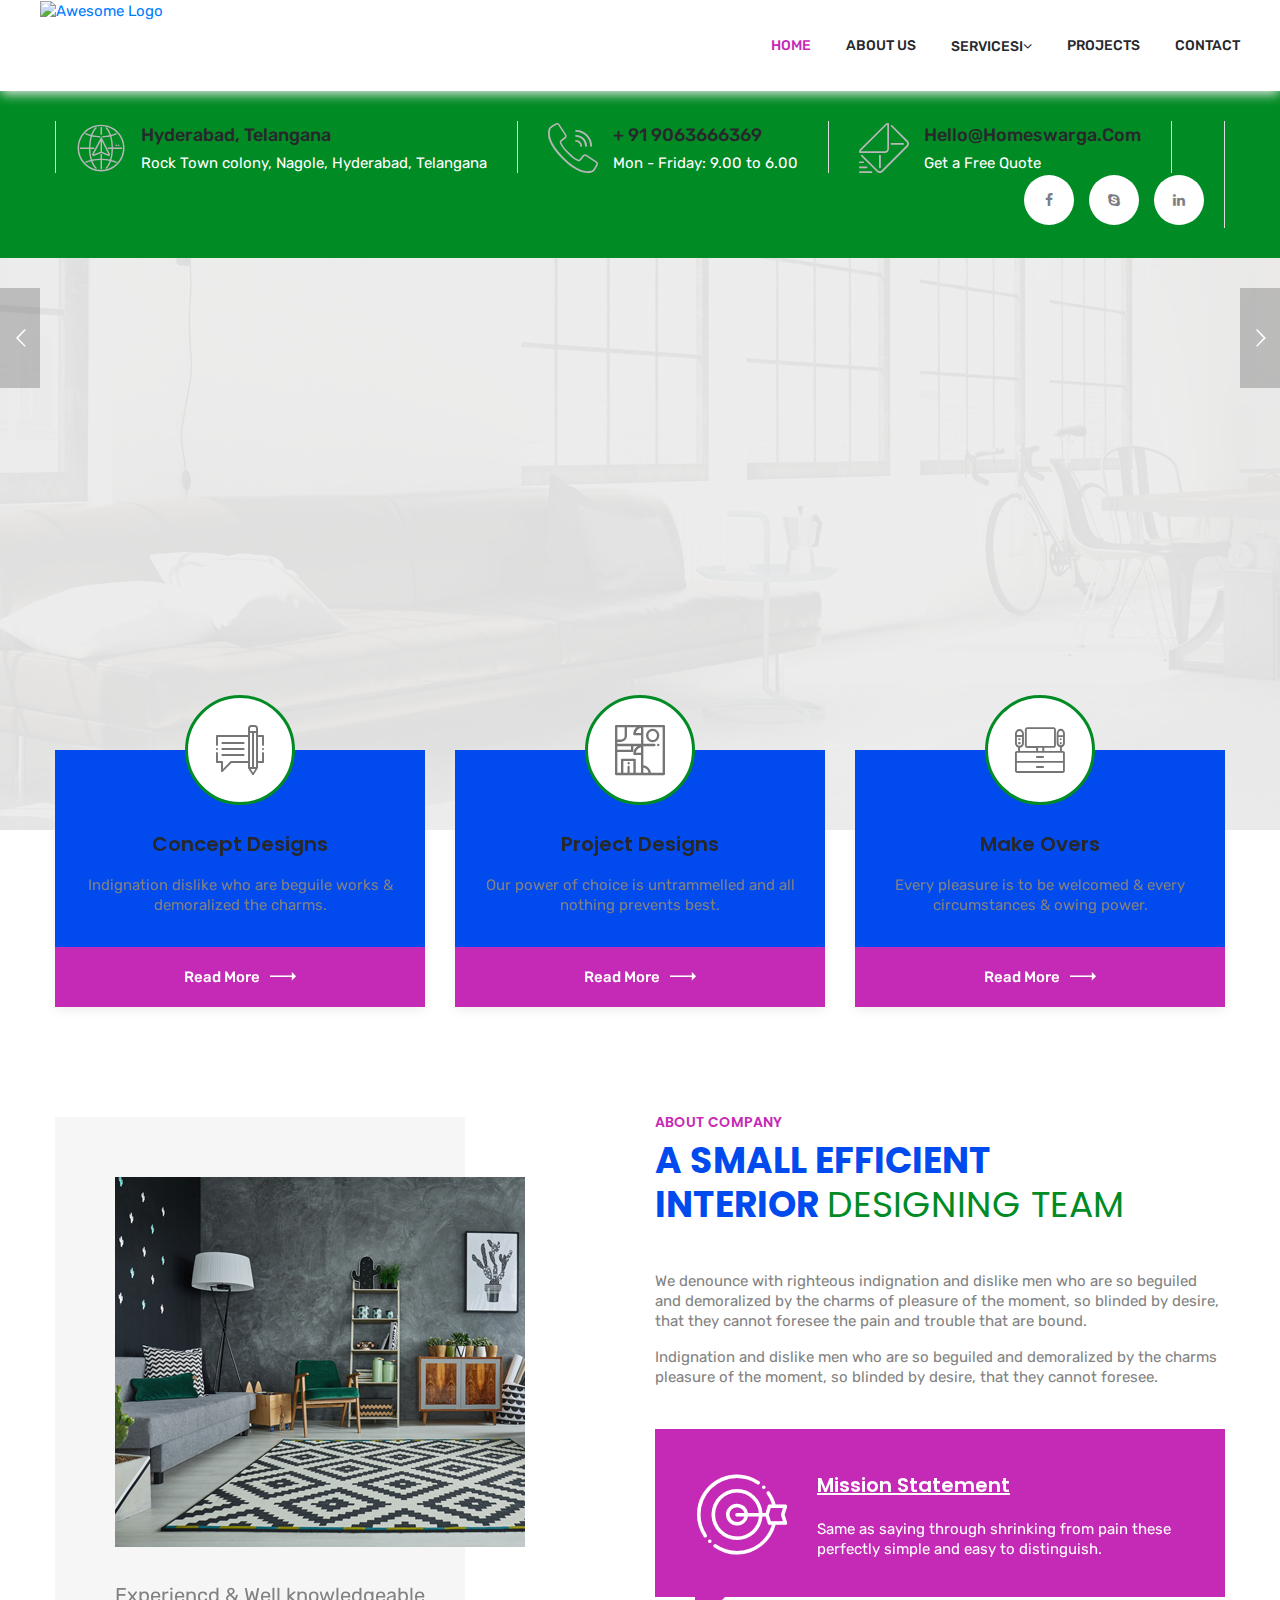
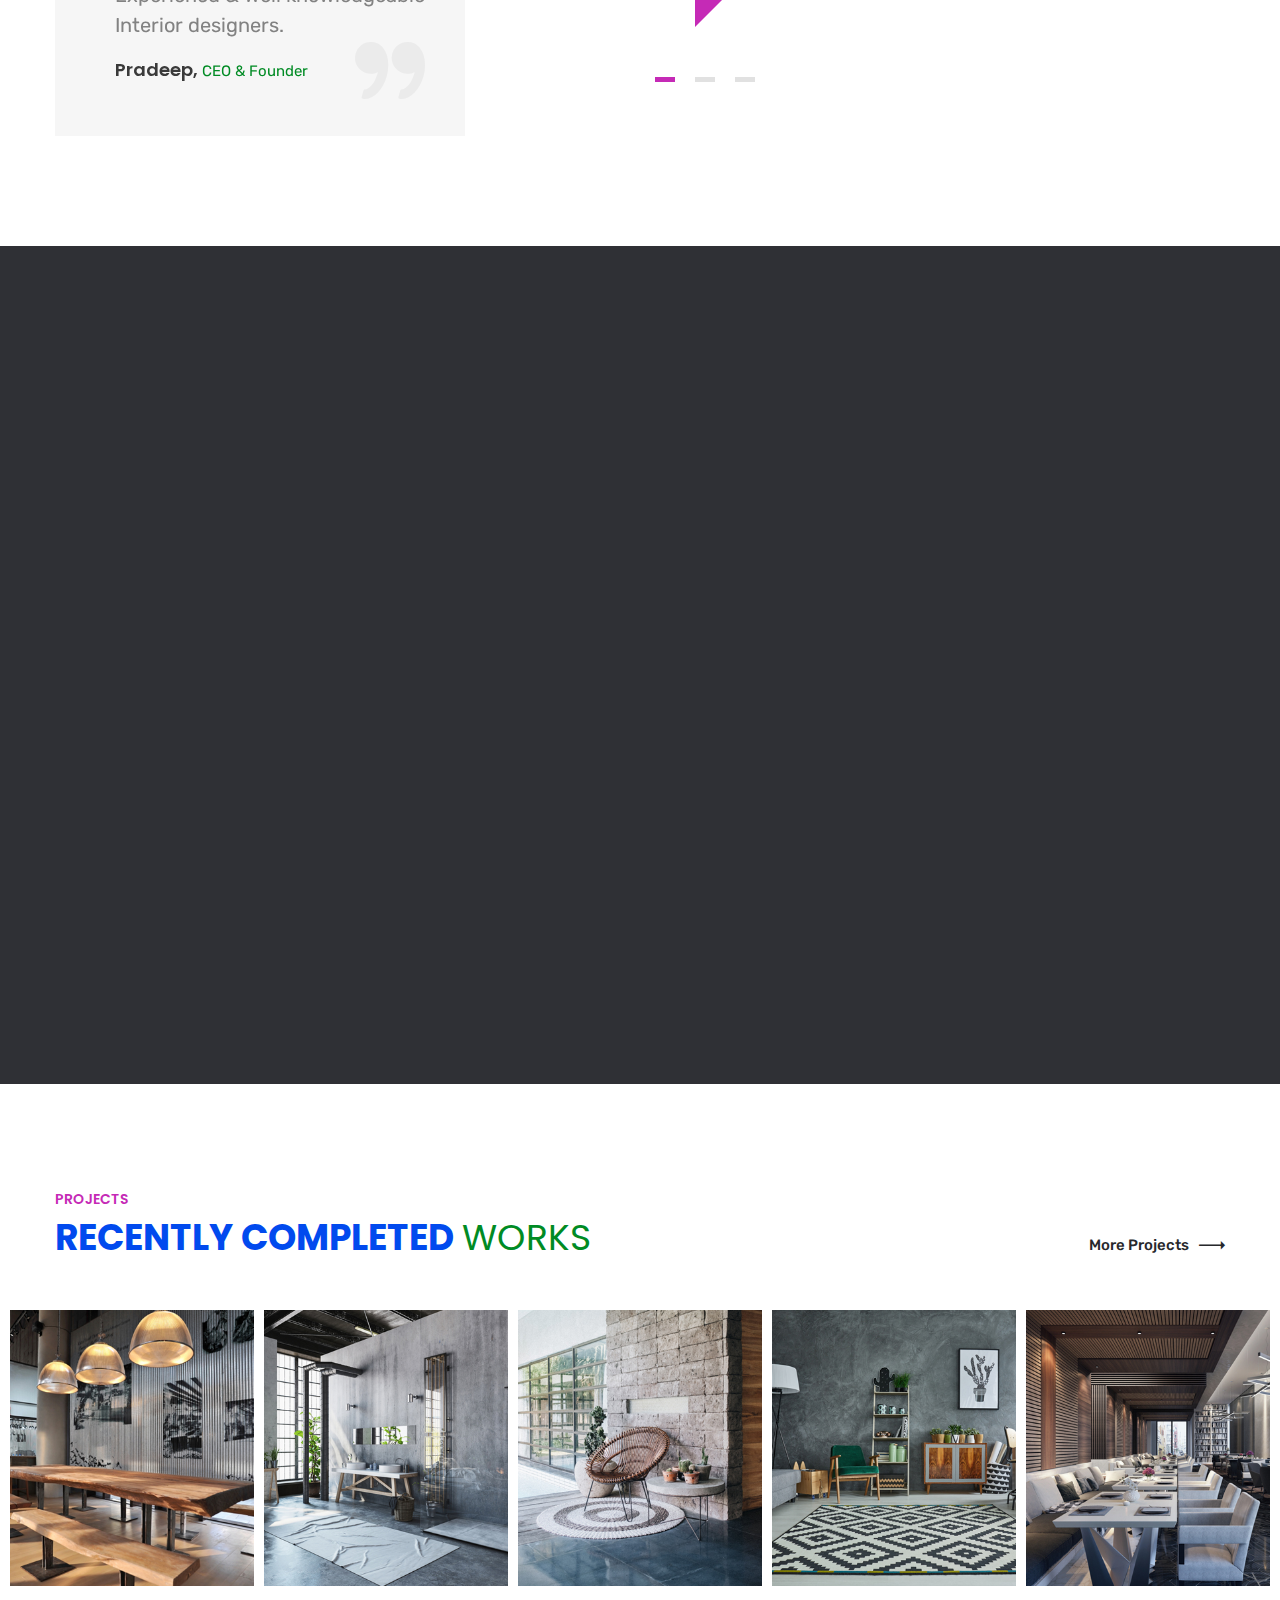
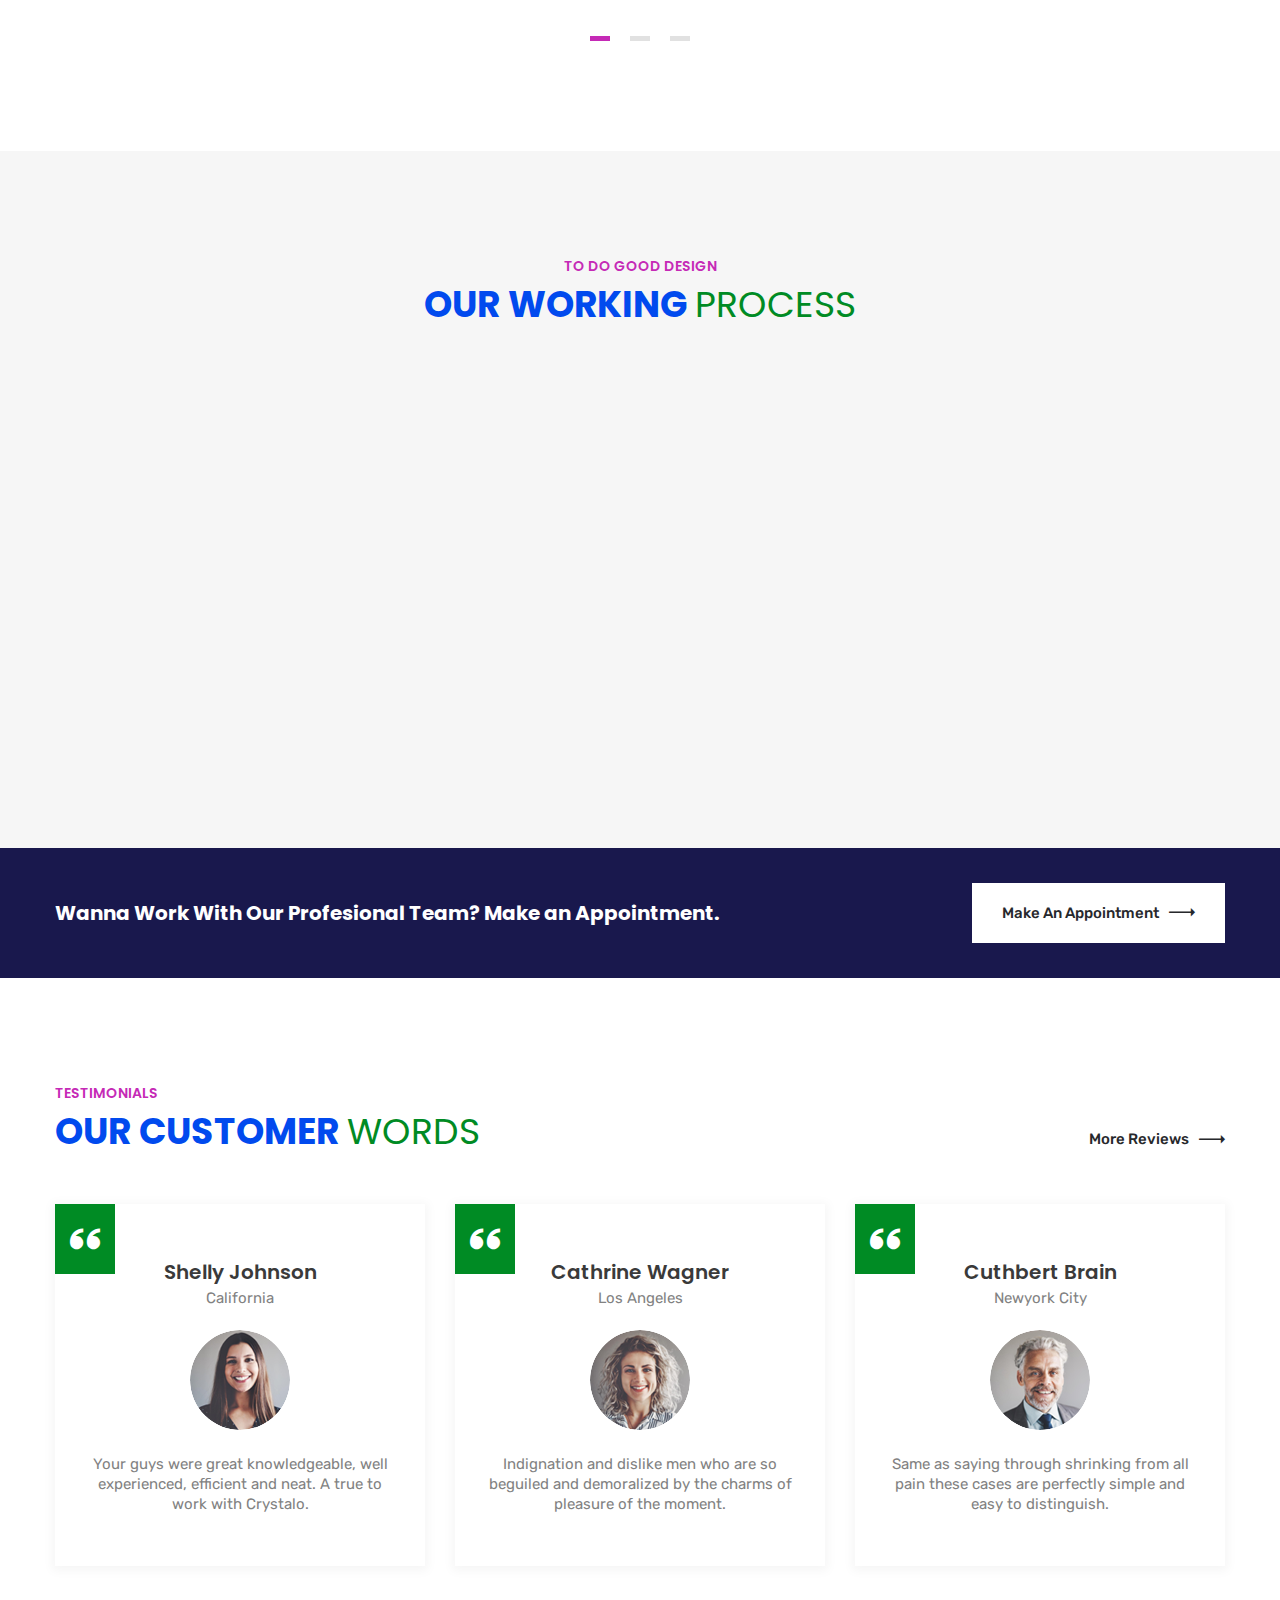
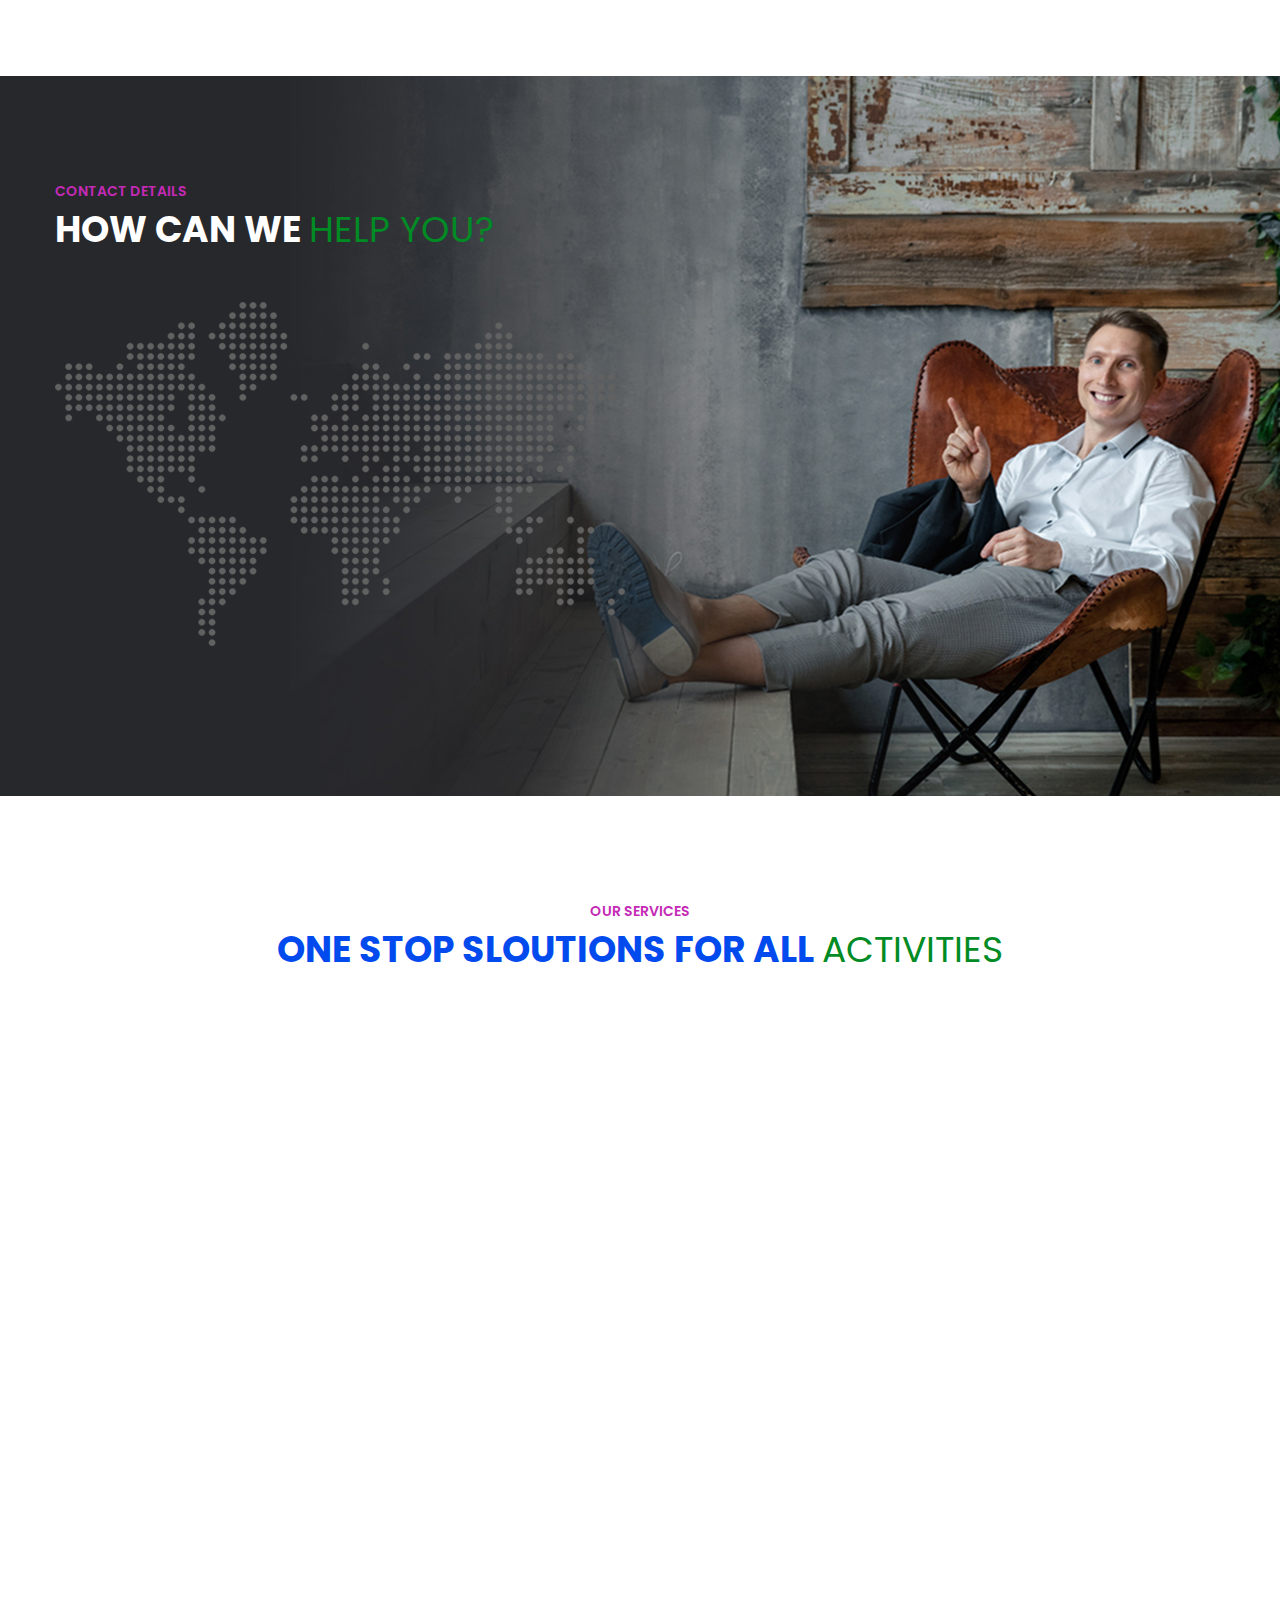
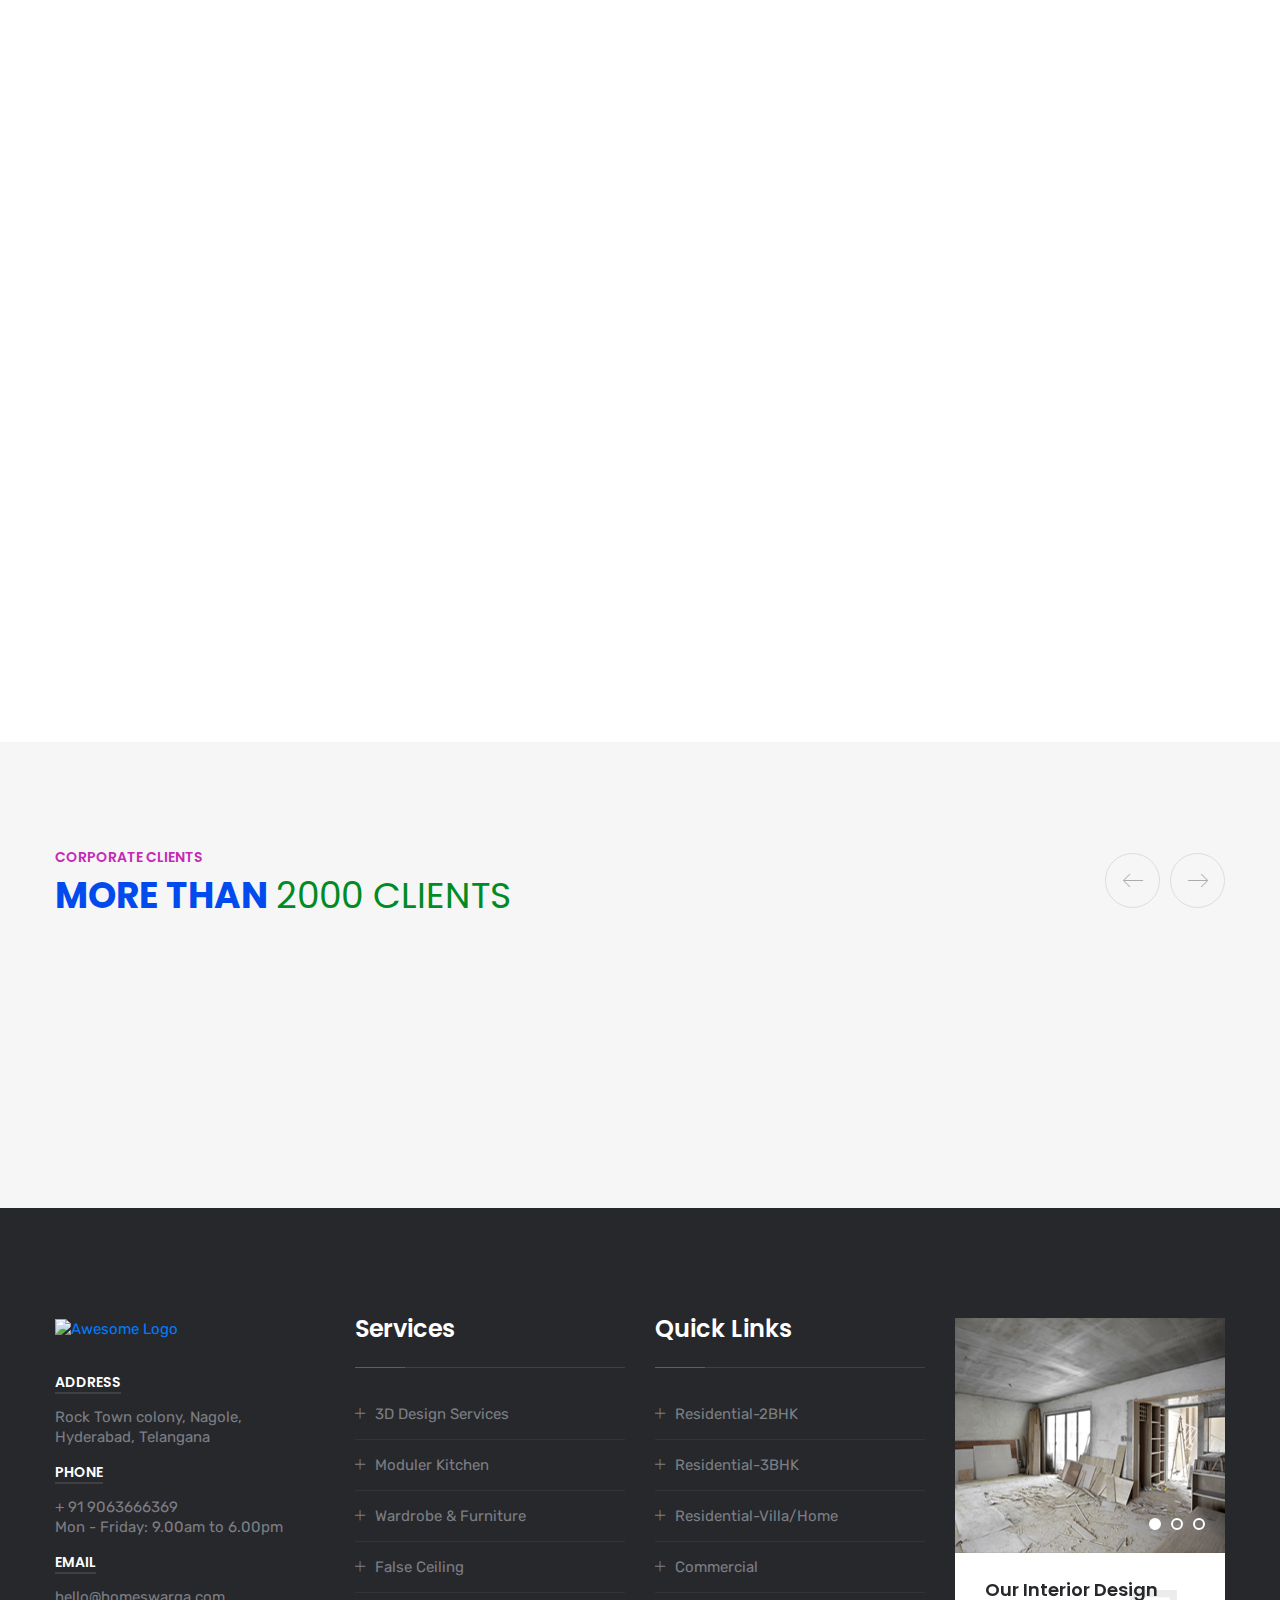
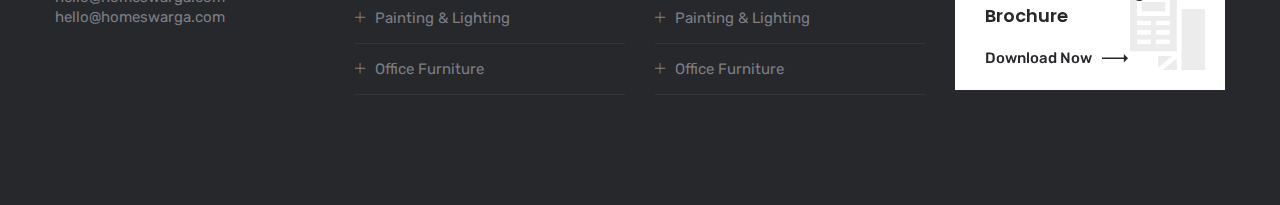
==== commit 563d53b1: "Merge branch 'main' of https://github.com/Patternscompany/Home-Swarga-2" ====
--- a/index.html
+++ b/index.html
@@ -19,11 +19,7 @@
     <link rel="icon" type="image/png" href="images/favicon/favicon-32x32.png" sizes="32x32">
     <link rel="icon" type="image/png" href="images/favicon/favicon-16x16.png" sizes="16x16">
 
-    <!-- Fixing Internet Explorer-->
-    <!--[if lt IE 9]>
-        <script src="http://html5shiv.googlecode.com/svn/trunk/html5.js"></script>
-        <script src="js/html5shiv.js"></script>
-    <![endif]-->
+
 
 </head>
 
@@ -33,25 +29,15 @@
         <div class="preloader"></div>
 
         <!-- Start Top Bar style1 -->
-        <section class="top-bar-style1">
-            <div class="container">
-                <div class="row">
-                    <div class="col-xl-12 col-lg-12 col-md-12">
-                        <div class="top-style1 clearfix">
-                            <!-- <p>Crystalo Inspiring Interiors, Basesd On United States... <a href="#">Get Approximate Estimation.</a></p> -->
-                        </div>
-                    </div>
-                </div>
-            </div>
-        </section>
+   
         <!-- End Top Bar style1 -->
 
         <!--Start Main Header-->
         <header class="main-header header-style1">
             <div class="header-upper-style1">
-                <div class="container">
+                <div class="container mw-100" >
                     <div class="row">
-                        <div class="col-xl-12">
+                        <div class="col-xl-12 p-0">
                             <div class="inner-container clearfix">
                                 <div class="logo-box-style1 float-left">
                                     <a href="index-2.html">
@@ -72,36 +58,33 @@
                                             <ul class="navigation clearfix">
                                                 <li class="dropdown current"><a href="index.html">Home</a> </li>
                                                 <li class="dropdown"><a href="about.html">About Us</a> </li>
-                                                <li class="dropdown"><a href="services.html">Services</a>
+                                                <li class="dropdown"><a href="services.html">Servicesi<i class="fa fa-angle-down"></i> </a>
                                                     <ul>
-                                                        <li><a href="services.html">View All Services</a></li>
-                                                        <li><a href="ser-concept-designs.html">Concept Designs</a></li>
-                                                        <li><a href="ser-project-designs.html">Project Designs</a></li>
-                                                        <li><a href="ser-make-overs.html">Make Overs</a></li>
-                                                        <li><a href="ser-consulting.html">Consulting</a></li>
-                                                        <li><a href="ser-glass-wrought.html">Glass & Wrought</a></li>
-                                                        <li><a href="ser-space-planning.html">Space Planning</a></li>
+                                                        <li><a href="ser-concept-designs.html">3D Design Services</a></li>
+                                                        <li><a href="ser-project-designs.html">Moduler Kitchen</a></li>
+                                                        <li><a href="ser-make-overs.html">Wardrobe & Furniture</a></li>
+                                                        <li><a href="ser-consulting.html">False Ceiling</a></li>
+                                                        <li><a href="ser-glass-wrought.html">Painting & Lighting</a></li>
+                                                        <li><a href="ser-space-planning.html">Office Furniture</a></li>
                                                     </ul>
                                                 </li>
                                                 <li class="dropdown"><a href="project.html">Projects</a>
                                                     <ul>
-                                                        <li><a href="project.html">Classic View 01</a></li>
-                                                        <li><a href="project-v2.html">Classic View 02</a></li>
-                                                        <li><a href="project-v3.html">Modern View 01</a></li>
-                                                        <li><a href="project-v4.html">Modern View 02</a></li>
-                                                        <li><a href="project-v5.html">Fullwidth 01</a></li>
-                                                        <li><a href="project-v6.html">Fulldwidth 02</a></li>
-                                                        <li><a href="project-single.html">Projects Single</a></li>
+                                                        <li><a href="project-v2.html">Residential-2BHK</a></li>
+                                                        <li><a href="project-v3.html">Residential-3BHK</a></li>
+                                                        <li><a href="project-v4.html">Residential-Villa/Home</a></li>
+                                                        <li><a href="project-v5.html">Commercial</a></li>
+                                                        
 
                                                     </ul>
                                                 </li>
-                                                <li class="dropdown"><a href="blog.html">Blog</a> </li>
+                                                
                                                 <li><a href="contact.html">Contact</a></li>
 
                                             </ul>
                                         </div>
                                     </nav>
-                                    <div class="mainmenu-right">
+                                    <!-- <div class="mainmenu-right">
                                         <div class="outer-search-box">
                                             <div class="seach-toggle"><i class="fa fa-search"></i></div>
                                             <ul class="search-box">
@@ -122,7 +105,7 @@
                                         </div>
                                     </div>
 
-                                </div>
+                                </div> -->
                             </div>
                         </div>
                     </div>
@@ -141,8 +124,8 @@
                                                 <span class="icon-maps-and-location"></span>
                                             </div>
                                             <div class="text">
-                                                <h3>Newyork, USA</h3>
-                                                <p class="text-white">Flat 201, Reynolds Neck Str</p>
+                                                <h3>Hyderabad, Telangana</h3>
+                                                <p class="text-white">Rock Town colony, Nagole, Hyderabad, Telangana</p>
                                             </div>
                                         </div>
                                     </li>
@@ -152,8 +135,8 @@
                                                 <span class="icon-phone"></span>
                                             </div>
                                             <div class="text">
-                                                <h3>+324 123 45 978</h3>
-                                                <p class="text-white">Mon - Friday: 9.00 to 18.00</p>
+                                                <h3>+ 91 9063666369 </h3>
+                                                <p class="text-white">Mon - Friday: 9.00 to 6.00</p>
                                             </div>
                                         </div>
                                     </li>
@@ -163,7 +146,7 @@
                                                 <span class="icon-mail"></span>
                                             </div>
                                             <div class="text">
-                                                <h3>support@mailus.com</h3>
+                                                <h3>hello@homeswarga.com</h3>
                                                 <p class="text-white">Get a Free Quote</p>
                                             </div>
                                         </div>
@@ -301,7 +284,7 @@
                                     <h3>Concept Designs</h3>
                                     <p>Indignation dislike who are beguile works & demoralized the charms.</p>
                                 </div>
-                                <a class="btn-one" href="#">Read More<span class="flaticon-next"></span></a>
+                                <a class="btn-one text-white" href="#">Read More<span class="flaticon-next"></span></a>
                             </div>
                         </div>
                     </div>
@@ -318,7 +301,7 @@
                                     <h3>Project Designs</h3>
                                     <p>Our power of choice is untrammelled and all nothing prevents best.</p>
                                 </div>
-                                <a class="btn-one" href="#">Read More<span class="flaticon-next"></span></a>
+                                <a class="btn-one text-white" href="#">Read More<span class="flaticon-next"></span></a>
                             </div>
                         </div>
                     </div>
@@ -335,7 +318,7 @@
                                     <h3>Make Overs</h3>
                                     <p>Every pleasure is to be welcomed & every circumstances & owing power.</p>
                                 </div>
-                                <a class="btn-one" href="#">Read More<span class="flaticon-next"></span></a>
+                                <a class="btn-one text-white" href="#">Read More<span class="flaticon-next"></span></a>
                             </div>
                         </div>
                     </div>
@@ -363,7 +346,7 @@
                             </div>
                             <div class="text-box">
                                 <p>Experiencd & Well knowledgeable Interior designers.</p>
-                                <h3>Shelly Johnson, <span>CEO & Founder</span></h3>
+                                <h3>Pradeep, <span>CEO & Founder</span></h3>
                             </div>
                         </div>
                     </div>
@@ -441,7 +424,7 @@
                 </div>
                 <div class="row">
                     <!--Start Single Working Box-->
-                    <div class="col-xl-4 col-lg-4">
+                    <div class="col-xl-3 col-lg-3">
                         <div class="single-working-box wow fadeInDown" data-wow-delay="0ms">
                             <div class="img-holder">
                                 <div class="inner">
@@ -461,7 +444,8 @@
                                     </div>
                                     <div class="text">
                                         <h3>Residential</h3>
-                                        <p>Indignation and dislike men who are so beguiled and our the charms moment.
+                                        <h3>BUDGET FRIENDLY</h3>
+                                        <p>2 BHK <br/>Creating Your Dream Interior
                                         </p>
                                     </div>
                                 </div>
@@ -470,7 +454,7 @@
                     </div>
                     <!--End Single Working Box-->
                     <!--Start Single Working Box-->
-                    <div class="col-xl-4 col-lg-4">
+                    <div class="col-xl-3 col-lg-3">
                         <div class="single-working-box wow fadeInDown" data-wow-delay="400ms">
                             <div class="img-holder">
                                 <div class="inner">
@@ -489,17 +473,22 @@
                                         </div>
                                     </div>
                                     <div class="text">
-                                        <h3>Commercial</h3>
-                                        <p>Righteous indignation work are so beguiled demoralized the blinded by desire.
+                                        <h3>Residential</h3>
+                                        <h3>BUDGET FRIENDLY</h3>
+                                        <p>3 BHK <br/>  
+                                            VALUE FOR MONEY<br/>
+                                            END - TO - END.
                                         </p>
                                     </div>
                                 </div>
                             </div>
                         </div>
                     </div>
+
+                    
                     <!--End Single Working Box-->
                     <!--Start Single Working Box-->
-                    <div class="col-xl-4 col-lg-4">
+                    <div class="col-xl-3 col-lg-3">
                         <div class="single-working-box wow fadeInDown" data-wow-delay="800ms">
                             <div class="img-holder">
                                 <div class="inner">
@@ -518,14 +507,47 @@
                                         </div>
                                     </div>
                                     <div class="text">
-                                        <h3>Industries</h3>
-                                        <p>Our power of choice is and when nothing prevents work every pleasure
-                                            interior.</p>
-                                    </div>
-                                </div>
-                            </div>
-                        </div>
-                    </div>
+                                        <h3>Residential</h3>
+                                        <h3>BUDGET FRIENDLY</h3>
+                                        <p>VILLA / HOME <br/>3 BHK <br/>  
+                                            VALUE FOR MONEY<br/>
+                                            END - TO - END.</p>
+                                    </div>
+                                </div>
+                            </div>
+                        </div>
+                    </div>
+                    <!--End Single Working Box-->
+                     <!--Start Single Working Box-->
+                     <div class="col-xl-3 col-lg-3">
+                        <div class="single-working-box wow fadeInDown" data-wow-delay="400ms">
+                            <div class="img-holder">
+                                <div class="inner">
+                                    <img src="images/resources/working-2.jpg" alt="Awesome Image">
+                                    <div class="overlay-style-one"></div>
+                                </div>
+                            </div>
+                            <div class="text-holder">
+                                <div class="plus-icon-box"><span class="icon-plus"></span></div>
+                                <div class="outer-box">
+                                    <div class="icon">
+                                        <div class="inner">
+                                            <div class="box">
+                                                <span class="icon-shop"></span>
+                                            </div>
+                                        </div>
+                                    </div>
+                                    <div class="text">
+                                        <h3>Commercial</h3>
+                                        <h3>Get Free Estimate</h3>
+                                        <p>Crafting Your Perfect Space Where Style Meets Comfort Transforming Your Home</p>
+                                    </div>
+                                </div>
+                            </div>
+                        </div>
+                    </div>
+
+                    
                     <!--End Single Working Box-->
                 </div>
             </div>
@@ -1111,8 +1133,8 @@
         <section class="latest-blog-area">
             <div class="container inner-content">
                 <div class="sec-title text-center">
-                    <p>News & Updates</p>
-                    <div class="title">Latest From <span>Blog</span></div>
+                    <p>Our Services</p>
+                    <div class="title">One Stop Sloutions for all <span>Activities </span></div>
                 </div>
                 <div class="row">
                     <!--Start single blog post-->
@@ -1124,26 +1146,25 @@
                                 <div class="overlay">
                                     <div class="box">
                                         <div class="link-icon">
-                                            <a href="#"><span class="flaticon-zoom"></span></a>
+                                            <a href="images/blog/latest-b-v1-1.jpg"><span class="flaticon-zoom"></span></a>
                                         </div>
                                     </div>
                                 </div>
                             </div>
                             <div class="text-holder">
                                 <div class="post-date">
-                                    <h3>02 <span>Mar 2019</span></h3>
-                                </div>
-                                <div class="meta-box">
-                                    <ul class="meta-info">
+                                    <h3>3D <span>Design Services</span></h3>
+                                </div>
+                                <!-- <div class="meta-box">
+                                     <ul class="meta-info">
                                         <li>By <a href="#">Rubin Santro</a></li>
                                         <li>In <a href="#">Contemporary</a></li>
-                                    </ul>
-                                </div>
+                                    </ul> 
+                                </div> -->
                                 <h3 class="blog-title"><a href="blog-single.html">Low cost interior designing ideas</a>
                                 </h3>
                                 <div class="text">
-                                    <p>Same as saying through shrinkings from toil & our pain these cases perfectly
-                                        simple.</p>
+                                    <p>Transform your space with 3D DESIGN, you’ll save time, money, and headaches by ensuring your vision comes to life exactly as you imagined. Elevate your space with confidence today!</p>
                                     <a class="btn-two" href="#">Read More<span class="flaticon-next"></span></a>
                                 </div>
                             </div>
@@ -1166,18 +1187,17 @@
                             </div>
                             <div class="text-holder">
                                 <div class="post-date">
-                                    <h3>24 <span>Feb 2019</span></h3>
-                                </div>
-                                <div class="meta-box">
+                                    <h3>Moduler<span>Kitchen</span></h3>
+                                </div>
+                                <!-- <div class="meta-box">
                                     <ul class="meta-info">
                                         <li>By <a href="#">Mark Richrdson</a></li>
                                         <li>In <a href="#">Modern Paint</a></li>
                                     </ul>
-                                </div>
+                                </div> -->
                                 <h3 class="blog-title"><a href="blog-single.html">Commercial design for project</a></h3>
                                 <div class="text">
-                                    <p>Which is the same as saying through shrinking from toil and pain. These cases are
-                                        perfectly.</p>
+                                    <p>Elevate your home interior to the next level with a modular kitchen!Say goodbye to cluttered spaces and hello to organized, functional, and stylish living. Elevate your home interior game with our customizable modular kitchen designs that not only enhance the aesthetics but also optimize space utilization. Experience the convenience and luxury of a well-planned modular kitchen – the heart of every modern home.</p>
                                     <a class="btn-two" href="#">Read More<span class="flaticon-next"></span></a>
                                 </div>
                             </div>
@@ -1200,25 +1220,126 @@
                             </div>
                             <div class="text-holder">
                                 <div class="post-date">
-                                    <h3>18 <span>Jan 2019</span></h3>
-                                </div>
-                                <div class="meta-box">
+                                    <h3>WARDROBE &  <span>FURNITURE</span></h3>
+                                </div>
+                                <!-- <div class="meta-box">
                                     <ul class="meta-info">
                                         <li>By <a href="#">Rubin Santro</a></li>
                                         <li>In <a href="#">Contemporary</a></li>
                                     </ul>
-                                </div>
+                                </div> -->
                                 <h3 class="blog-title"><a href="blog-single.html">Our interior design prediction
                                         2019</a></h3>
                                 <div class="text">
-                                    <p>Every pleasure is to be welcomed every pain avoided. in certain circumstances
-                                        obligations.</p>
+                                    <p>Introducing WARDROBE – your ultimate solution to stylish and organized spaces! Our wardrobe designs are crafted to elevate your storage game while adding a touch of elegance to your room. Say goodbye to clutter and hello to sophistication with our range of customizable options that cater to all your storage needs. Get ready to transform your space effortlessly with WARDROBE – where style meets functionality!</p>
                                     <a class="btn-two" href="#">Read More<span class="flaticon-next"></span></a>
                                 </div>
                             </div>
                         </div>
                     </div>
                     <!--End single blog post-->
+
+                    <div class="col-xl-4 col-lg-4 col-md-12 col-sm-12">
+                        <div class="single-blog-post wow fadeInLeft" data-wow-delay="0ms" data-wow-duration="1500ms">
+                            <div class="img-holder">
+                                <img src="images/blog/latest-b-v1-1.jpg" alt="Awesome Image">
+                                <div class="overlay-style-two"></div>
+                                <div class="overlay">
+                                    <div class="box">
+                                        <div class="link-icon">
+                                            <a href="images/blog/latest-b-v1-1.jpg"><span class="flaticon-zoom"></span></a>
+                                        </div>
+                                    </div>
+                                </div>
+                            </div>
+                            <div class="text-holder">
+                                <div class="post-date">
+                                    <h3>False <span>Ceiling</span></h3>
+                                </div>
+                                <!-- <div class="meta-box">
+                                     <ul class="meta-info">
+                                        <li>By <a href="#">Rubin Santro</a></li>
+                                        <li>In <a href="#">Contemporary</a></li>
+                                    </ul> 
+                                </div> -->
+                                <h3 class="blog-title"><a href="blog-single.html">Low cost interior designing ideas</a>
+                                </h3>
+                                <div class="text">
+                                    <p>Transform your space with elegance and sophistication using our False Ceiling design. Elevate your surroundings with a touch of luxury and modernity that will leave your guests in awe. Create a stunning ambiance in any room, from living spaces to offices, showcasing your unique style and personality. Let our False Ceiling design be the crowning jewel of your interior decor, making every moment spent under it a truly magical experience.</p>
+                                    <a class="btn-two" href="#">Read More<span class="flaticon-next"></span></a>
+                                </div>
+                            </div>
+                        </div>
+                    </div>
+                    <!--End single blog post-->
+                    <!--Start single blog post-->
+                    <div class="col-xl-4 col-lg-4 col-md-12 col-sm-12">
+                        <div class="single-blog-post wow fadeInLeft" data-wow-delay="200ms" data-wow-duration="1500ms">
+                            <div class="img-holder">
+                                <img src="images/blog/latest-b-v1-2.jpg" alt="Awesome Image">
+                                <div class="overlay-style-two"></div>
+                                <div class="overlay">
+                                    <div class="box">
+                                        <div class="link-icon">
+                                            <a href="#"><span class="flaticon-zoom"></span></a>
+                                        </div>
+                                    </div>
+                                </div>
+                            </div>
+                            <div class="text-holder">
+                                <div class="post-date">
+                                    <h3>Painting & <span>Lighting</span></h3>
+                                </div>
+                                <!-- <div class="meta-box">
+                                    <ul class="meta-info">
+                                        <li>By <a href="#">Mark Richrdson</a></li>
+                                        <li>In <a href="#">Modern Paint</a></li>
+                                    </ul>
+                                </div> -->
+                                <h3 class="blog-title"><a href="blog-single.html">Commercial design for project</a></h3>
+                                <div class="text">
+                                    <p>Transform your home with the perfect balance of painting and lighting. Discover how the right hues can breathe life into your space, while strategic lighting choices can create ambiance and highlight your favorite features. Elevate your surroundings with our expert tips on color selection and lighting placement, turning your house into a warm and inviting sanctuary you’ll never want to leave. Experience the magic of painting and lighting with us today!</p>
+                                    <a class="btn-two" href="#">Read More<span class="flaticon-next"></span></a>
+                                </div>
+                            </div>
+                        </div>
+                    </div>
+                    <!--End single blog post-->
+                    <!--Start single blog post-->
+                    <div class="col-xl-4 col-lg-4 col-md-12 col-sm-12">
+                        <div class="single-blog-post wow fadeInLeft" data-wow-delay="400ms" data-wow-duration="1500ms">
+                            <div class="img-holder">
+                                <img src="images/blog/latest-b-v1-3.jpg" alt="Awesome Image">
+                                <div class="overlay-style-two"></div>
+                                <div class="overlay">
+                                    <div class="box">
+                                        <div class="link-icon">
+                                            <a href="#"><span class="flaticon-zoom"></span></a>
+                                        </div>
+                                    </div>
+                                </div>
+                            </div>
+                            <div class="text-holder">
+                                <div class="post-date">
+                                    <h3>OFFICE  <span>FURNITURE</span></h3>
+                                </div>
+                                <!-- <div class="meta-box">
+                                    <ul class="meta-info">
+                                        <li>By <a href="#">Rubin Santro</a></li>
+                                        <li>In <a href="#">Contemporary</a></li>
+                                    </ul>
+                                </div> -->
+                                <h3 class="blog-title"><a href="blog-single.html">Our interior design prediction
+                                        2019</a></h3>
+                                <div class="text">
+                                    <p>Step into a world where your office space reflects your professionalism and style as much as your home does. Our range of office furniture is not just about functionality; it’s about making a statement. Elevate your workspace with our sleek and modern designs that are guaranteed to impress clients and boost productivity. Redefine how you work with our expertly crafted office furniture – because your success deserves a beautiful setting too.</p>
+                                    <a class="btn-two" href="#">Read More<span class="flaticon-next"></span></a>
+                                </div>
+                            </div>
+                        </div>
+                    </div>
+                    <!--End single blog post-->
+
                 </div>
             </div>
         </section>
@@ -1323,22 +1444,22 @@
                         <div class="single-footer-widget marbtm50">
                             <div class="contact-info-box">
                                 <div class="footer-logo">
-                                    <a href="index-2.html">
-                                        <img src="images/footer/footer-logo.png" alt="Awesome Logo">
+                                    <a href="index.html">
+                                        <img src="images/icon/logohome.jpeg" alt="Awesome Logo">
                                     </a>
                                 </div>
                                 <ul>
                                     <li>
                                         <h6>Address</h6>
-                                        <p>Flat 20, Reynolds Neck, North<br> Helenaville, FV77 8WS</p>
+                                        <p>Rock Town colony, Nagole, Hyderabad, Telangana</p>
                                     </li>
                                     <li>
                                         <h6>Phone</h6>
-                                        <p>+324 123 45 978 & 01<br> <span>Mon - Friday:</span> 9.00am to 6.00pm</p>
+                                        <p>+ 91 9063666369<br> <span>Mon - Friday:</span> 9.00am to 6.00pm</p>
                                     </li>
                                     <li>
                                         <h6>Email</h6>
-                                        <p>abc@yourdomain.com<br> crystalocareer@gmail.com</p>
+                                        <p>hello@homeswarga.com<br> hello@homeswarga.com</p>
                                     </li>
                                 </ul>
                             </div>
@@ -1353,22 +1474,40 @@
                             </div>
                             <div class="services-links">
                                 <ul>
-                                    <li><a href="#">Concept Design</a></li>
-                                    <li><a href="#">Project Designs</a></li>
-                                    <li><a href="#">Make Overs</a></li>
-                                    <li><a href="#">Consulting</a></li>
-                                    <li><a href="#">Glass & Wrought</a></li>
-                                    <li><a href="#">Space Planning</a></li>
+                                    <li><a href="#">3D Design Services</a></li>
+                                    <li><a href="#">Moduler Kitchen</a></li>
+                                    <li><a href="#">Wardrobe & Furniture</a></li>
+                                    <li><a href="#">False Ceiling</a></li>
+                                    <li><a href="#">Painting & Lighting</a></li>
+                                    <li><a href="#">Office Furniture</a></li>
                                 </ul>
                             </div>
                         </div>
                     </div>
                     <!--End single footer widget-->
+
+                    <div class="col-xl-3 col-lg-6 col-md-6 col-sm-12">
+                        <div class="single-footer-widget marbtm50">
+                            <div class="title">
+                                <h3>Quick Links</h3>
+                            </div>
+                            <div class="services-links">
+                                <ul>
+                                    <li><a href="#">Residential-2BHK</a></li>
+                                    <li><a href="#">Residential-3BHK</a></li>
+                                    <li><a href="#">Residential-Villa/Home</a></li>
+                                    <li><a href="#">Commercial</a></li>
+                                    <li><a href="#">Painting & Lighting</a></li>
+                                    <li><a href="#">Office Furniture</a></li>
+                                </ul>
+                            </div>
+                        </div>
+                    </div>
                     <!--Start single footer widget-->
-                    <div class="col-xl-3 col-lg-6 col-md-6 col-sm-12">
+                    <!-- <div class="col-xl-3 col-lg-6 col-md-6 col-sm-12">
                         <div class="single-footer-widget pdbtm50">
                             <div class="title">
-                                <h3>Recent News</h3>
+                                <h3>Quick Links</h3>
                             </div>
                             <ul class="recent-news">
                                 <li>
@@ -1422,7 +1561,7 @@
 
                             </ul>
                         </div>
-                    </div>
+                    </div> -->
                     <!--End single footer widget-->
                     <!--Start single footer widget-->
                     <div class="col-xl-3 col-lg-6 col-md-6 col-sm-12">
@@ -1471,7 +1610,7 @@
         <!--End footer area-->
 
         <!--Start footer bottom area-->
-        <section class="footer-bottom-area">
+        <!-- <section class="footer-bottom-area">
             <div class="container">
                 <div class="row">
                     <div class="col-xl-12 col-lg-12 col-md-12 col-sm-12">
@@ -1500,7 +1639,7 @@
                     </div>
                 </div>
             </div>
-        </section>
+        </section> -->
         <!--End footer bottom area-->
 
     </div>
--- a/css/style.css
+++ b/css/style.css
@@ -184,7 +184,7 @@
 .btn-one {
     position: relative;
     display: inline-block;
-    background: #03E8BF;
+    background: #C52AB6 ;
     color: #ffffff;
     font-size: 15px;
     line-height: 60px;
@@ -209,8 +209,8 @@
     top: 4px;
 }
 .btn-one:hover{
-    color: #ffffff;
-    background: #27282c;
+    color: white ;
+    background: #C52AB6 ;
 }
 
 
@@ -232,7 +232,7 @@
     padding-left: 10px;
 }
 .btn-two:hover{
-    color: #e9212e;
+    color: #C52AB6;
 }
 
 
@@ -282,7 +282,7 @@
 
 
 .sec-title p{
-    color: #e9212e;
+    color: #C52AB6 ;
     font-size: 14px;
     line-height: 20px;
     font-weight: 600;
@@ -293,7 +293,7 @@
 .sec-title .title {
     position: relative;
     display: block;
-    color: #27282c;
+    color: #014AEE;
     font-size: 36px;
     line-height: 44px;
     font-weight: 700;
@@ -305,6 +305,7 @@
 }
 .sec-title .title span{
     font-weight: 400;
+    color: #008B24;
 }
 .sec-title .bottom-text{
     color: #7c7e84;
@@ -565,8 +566,8 @@
     bottom: 30px;
     width: 55px;
     height: 55px;
-    background: #e9212e;
-    border: 2px solid #e9212e;
+    background: #008B24;
+    border: 2px solid #008B24;
     border-radius: 0%;
     color: #ffffff;
     font-size: 25px;
@@ -588,8 +589,8 @@
     position: fixed;
     bottom: 25px;
     right: 15px;
-    background: #e9212e;
-    border: 2px solid #e9212e;
+    background: #008B24;
+    border: 2px solid #008B24;
     width: 55px;
     height: 55px;
     border-radius: 0%;
@@ -757,7 +758,7 @@
     left: 0;
     width: 100%;
     height: 100%;
-    background-color: rgba(233, 33, 48, 0.85);
+    /* background-color: rgba(233, 33, 48, 0.85); */
     transition: all 700ms ease 100ms;
     opacity: 0;
     z-index: 2;
@@ -942,7 +943,7 @@
 .header-upper-style1{
     position: relative;
     display: block;  
-    background:#008B24 ;
+    background:#03E8BF ;
     
 }
 .header-upper-style1.fixed-header .inner-container {
@@ -951,7 +952,7 @@
     left: 0;
     right: 0;
     width: 100%;
-    max-width: 1170px;
+    /* max-width: 1170px; */
     margin: 0 auto;
     box-shadow: 0 0 10px rgba(0,0,0,.1);
     transition: all 900ms ease 100ms;
@@ -979,7 +980,7 @@
     position: relative;
     display: block;
     padding: 0 40px;
-    margin-top: -45px;
+   
     background: white;
     -webkit-box-shadow: 0px 4px 11px -1px #ECECEC; 
     box-shadow: 0px 4px 11px -1px #ECECEC;
@@ -988,7 +989,7 @@
 .logo-box-style1 {
     position: relative;
     display: block;
-    margin: 20px 0;
+    /* margin: 20px 0; */
     transition: all 500ms ease 100ms;
 }
 .logo-box-style1 a{
@@ -1035,7 +1036,7 @@
 }
 .main-menu .navigation > li:hover > a, 
 .main-menu .navigation > li.current > a {
-    color: #e9212e; 
+    color: #C52AB6; 
 }
 
 .main-menu .navigation > li > ul {
@@ -1414,7 +1415,7 @@
     transition: all 300ms ease 100ms;
 }
 .header-contact-info li:hover .single-item .icon span:before{
-    color: #e9212e;    
+    color: #014AEE ;    
 }
 .header-contact-info li .single-item .icon,
 .header-contact-info li .single-item .text{
@@ -1694,52 +1695,18 @@
 }
 
 
-
-.slide-mask-content {
-    position: relative;
-    width: 100%;
-    height: 100%;
-}
-
-.slide-mask {
+.tp-caption {
+    position: relative; /* Ensure proper stacking */
+}
+
+.overlay-mask {
     position: absolute;
     top: 0;
     left: 0;
     width: 100%;
     height: 100%;
-    background-color: rgb(25, 24, 77); /* Adjust the color and opacity as needed */
-    z-index: 1;
-}
-
-.slide-content-wrapper {
-    position: absolute;
-    top: 50%;
-    left: 50%;
-    transform: translate(-50%, -50%);
-    text-align: center;
-    z-index: 2;
-    color: white;
-}
-
-.big-title {
-    font-size: 48px; /* Adjust as needed */
-    font-weight: bold;
-    margin-bottom: 20px;
-}
-
-.text {
-    font-size: 24px; /* Adjust as needed */
-    margin-bottom: 20px;
-}
-
-.btn-box .btn-one, .btn-box .project-view-button {
-    display: inline-block;
-    padding: 10px 20px;
-    margin: 5px;
-    color: white;
-    background-color: rgb(25, 24, 77); /* Adjust as needed */
-    border-radius: 5px;
-    text-decoration: none;
+    background-color: rgba(25, 24, 77, 0.5); /* Adjust the alpha value (last parameter) for transparency */
+    z-index: 1; /* Ensure the overlay is above the background image */
 }
 
 
@@ -1776,7 +1743,7 @@
     background: #ffffff;
     margin: 0 auto;
     border-radius: 50%;
-    border: 3px solid #C52AB6;
+    border: 3px solid #008B24;
     text-align: center;
     z-index: 3;
 }
@@ -1787,7 +1754,7 @@
     bottom: -1px;
     right: -1px;
     content: "";
-    background: #C52AB6;
+    background: #008B24;
     border-radius: 50%;
     transition: all 0.5s ease-in-out 0s;
     transform-style: preserve-3d;
@@ -1803,7 +1770,7 @@
 
 .single-highlight-box .icon-holder span:before {
     display: block;
-    color: #b3b3b3;
+    color: #757575 ;
     font-size: 50px;
     line-height: 104px;
     transition: all 0.7s ease-in-out 0s;
@@ -1814,7 +1781,7 @@
 .single-highlight-box .inner-content{
     position: relative;
     display: block;
-    background: #ffffff;
+    background: #014AEE ;
     padding-top: 55px;
     box-shadow: 0px 4px 11px -1px #ECECEC;  
 }
@@ -1835,7 +1802,7 @@
 .single-highlight-box .inner-content a{
     position: relative;
     display: block;
-    background: #f6f6f6;
+    background: #C52AB6;
     color: #27282c;
 }
 .single-highlight-box:hover .inner-content a{
@@ -1937,7 +1904,7 @@
     font-weight: 600;
 }
 .about-image-box .text-box h3 span{
-    color: #e9212e;
+    color: #008B24;
     font-size: 15px;
     font-weight: 400;
     font-family: 'Rubik', sans-serif;
@@ -1964,7 +1931,7 @@
 .about-carousel-box{
     position: relative;
     display: block;
-    background: #e9212e;
+    background: #C52AB6;
     padding: 41px 41px 37px;
     z-index: 1;
 }
@@ -1974,7 +1941,7 @@
     bottom: -30px;
     font-family: "Flaticon";
     content: "\f103";
-    color: #e9212e;
+    color: #C52AB6;
     font-size: 40px;
     line-height: 40px;
     transform: perspective(1200px) rotateY(180deg) translateZ(0px);
@@ -2041,8 +2008,8 @@
 	display: none;	
 }
 .about-carousel-box .owl-dots .owl-dot.active{
-	background: #e9212e;
-    border-color: #e9212e;
+	background: #C52AB6;
+    border-color: #C52AB6;
 }
 
 
@@ -2094,9 +2061,9 @@
 .single-working-box:hover .img-holder .inner img{
     transform:scale(1.2) rotate(2deg);	
 } 
-.single-working-box .img-holder .inner .overlay-style-one{
+/* .single-working-box .img-holder .inner .overlay-style-one{
     background-color: rgba(0, 0, 0, 0.85);
-}
+} */
 .single-working-box:hover .img-holder .inner .overlay-style-one{
     opacity: 1;    
 }
@@ -2118,8 +2085,8 @@
 .single-working-box .img-holder .inner:before {
     transform: scale(0, 1);
     transform-origin: bottom center;
-    border-top: 4px solid #e9212e;
-    border-bottom: 4px solid #e9212e;
+    border-top: 4px solid #014AEE;
+    border-bottom: 4px solid #014AEE;
 }
 .single-working-box:hover .img-holder .inner:before {
     transform: scale(1, 1);
@@ -2127,8 +2094,8 @@
 .single-working-box .img-holder .inner:after {
     transform: scale(1, 0);
     transform-origin: left center;
-    border-left: 4px solid #e9212e;
-    border-right: 4px solid #e9212e;
+    border-left: 4px solid #014AEE;
+    border-right: 4px solid #014AEE;
 }
 .single-working-box:hover .img-holder .inner:after{
     transform: scale(1, 1);    
@@ -2148,7 +2115,7 @@
     top: -25px;
     width: 50px;
     height: 50px;
-    background: #e9212e;
+    background: #014AEE;
     border-radius: 50%;
     text-align: center;
     display: block;
@@ -2159,7 +2126,7 @@
 .single-working-box:hover .text-holder .plus-icon-box {
     top: -50px;
     height: 75px;
-    background: #e9212e;
+    background: #014AEE;
     border-radius: 25px 25px 0px 0px;
     padding: 27px 0;
 }
@@ -2198,7 +2165,7 @@
     text-align: center;
 }
 .single-working-box .text-holder .outer-box .icon .inner .box span:before{
-    color: #e9212e;
+    color: #008B24 ;
     font-size: 35px;
     line-height: 35px;
 }
@@ -2298,7 +2265,7 @@
 }
 .single-project-style1 .overlay-content .inner-content .link-box a:hover{
     color: #ffffff;
-    background: #e9212e;  
+    background: #C52AB6 ;  
 }
 
 .single-project-style1 .img-holder .title-box {
@@ -2354,8 +2321,8 @@
 	display:none;	
 }
 .project-carousel .owl-dots .owl-dot.active{
-	background: #e9212e;
-    border-color: #e9212e;
+	background: #C52AB6 ;
+    border-color: #C52AB6 ;
 }
 
 
@@ -2392,7 +2359,7 @@
     width: 90px;
     height: 90px;
     display: block;
-    border: 3px solid #e9212e;
+    border: 3px solid #03E8BF;
     padding: 27px 0;
     background: #ffffff;
     border-radius: 50%;
@@ -2407,7 +2374,7 @@
     bottom: -1px;
     right: -1px;
     content: "";
-    background: #e9212e;
+    background: #03E8BF;
     border-radius: 50%;
     transition: all 0.5s ease-in-out 0s;
     transform-style: preserve-3d;
@@ -2439,7 +2406,7 @@
     display: block;
     padding: 82px 30px 50px;
     background: #ffffff;
-    border-top: 3px solid #e9212e;
+    border-top: 3px solid #03E8BF;
     -webkit-box-shadow: 0px 6px 10px 3px #e8e8e8; 
     box-shadow: 0px 6px 10px 3px #e8e8e8;
     transition: all 300ms ease;
@@ -2468,7 +2435,7 @@
     transition: all 700ms ease 500ms;
 }
 .single-working-process:hover .inner .icon-holder span:before{
-    color: #e9212e;
+    color: #03E8BF;
     transition: all 700ms ease 500ms;
 }
 
@@ -2482,7 +2449,7 @@
 .slogan-area {
     position: relative;
     display: block;
-    background: #e9212e;
+    background: #19184D;
     padding: 35px 0;
 }
 
@@ -2506,7 +2473,7 @@
 }
 .slogan-area .button a:hover{
     color: #ffffff;
-    background: #e11f2c;
+    background: #C52AB6;
 }
 
 
@@ -2606,7 +2573,7 @@
     left: 0;
     width: 60px;
     height: 70px;
-    background: #e9212e;
+    background: #008B24 ;
     z-index: 3;
 }
 .single-testimonial-item .quote-icon span:before{
@@ -2948,7 +2915,7 @@
     transition: all 500ms ease;
 }
 .single-blog-post .img-holder .overlay .box .link-icon a:hover span:before{
-    color: #e9212e;    
+    color: #C52AB6;    
 }
 
 .single-blog-post .text-holder {
@@ -2960,20 +2927,21 @@
     position: relative;
     display: inline-block;
     height: 45px;
+   
     border-bottom: 3px solid #dadada;
     transition: all 700ms ease 500ms;
 }
 .single-blog-post .text-holder .post-date h3 {
     position: relative;
     display: block;
-    color: #e9212e;
+    color: #014AEE;
     font-size: 36px;
     line-height: 38px;
     font-weight: 600;
     text-transform: uppercase;
 }
 .single-blog-post .text-holder .post-date h3 span{
-    color: #27282c;
+    color: #008B24 ;
     font-size: 14px;
 }
 .single-blog-post .meta-box {
@@ -3015,7 +2983,7 @@
     display: none;
 }
 .single-blog-post .meta-box .meta-info li a{
-    color: #e9212e;
+    color: #C52AB6;
     font-size: 15px;
     font-weight: 400;
     text-transform: capitalize;
@@ -3036,7 +3004,7 @@
     transition: all 500ms ease;
 }
 .single-blog-post .text-holder .blog-title a:hover{
-    color: #e9212e;
+    color: #C52AB6;
 }
 
 .single-blog-post .text-holder .text{
@@ -7155,7 +7123,7 @@
 .single-history-content .text-box .inner .date{
     position: relative;
     display: block;
-    width: 130px;
+    width: 200px;
     background: #e9212e;
     text-align: center;
     z-index: 1;
@@ -7176,6 +7144,10 @@
     line-height: 42px;
     font-weight: 500;
     font-family: 'Rubik', sans-serif;
+   
+    padding-left: 10px;
+    padding-right:10px;
+    
 }
 .single-history-content .text-box .inner .title{
     position: relative;
@@ -10012,6 +9984,7 @@
     -ms-box-shadow: 0 0 15px rgba(0,0,0,0.10);
     -o-box-shadow: 0 0 15px rgba(0,0,0,0.10);
     box-shadow: 0 0 15px rgba(0,0,0,0.10);
+    
 }
 
 
@@ -13086,7 +13059,7 @@
     font-weight: 600;
 }
 .logo-style{
-    height:90px;
+   
     width:120px;
 }
 
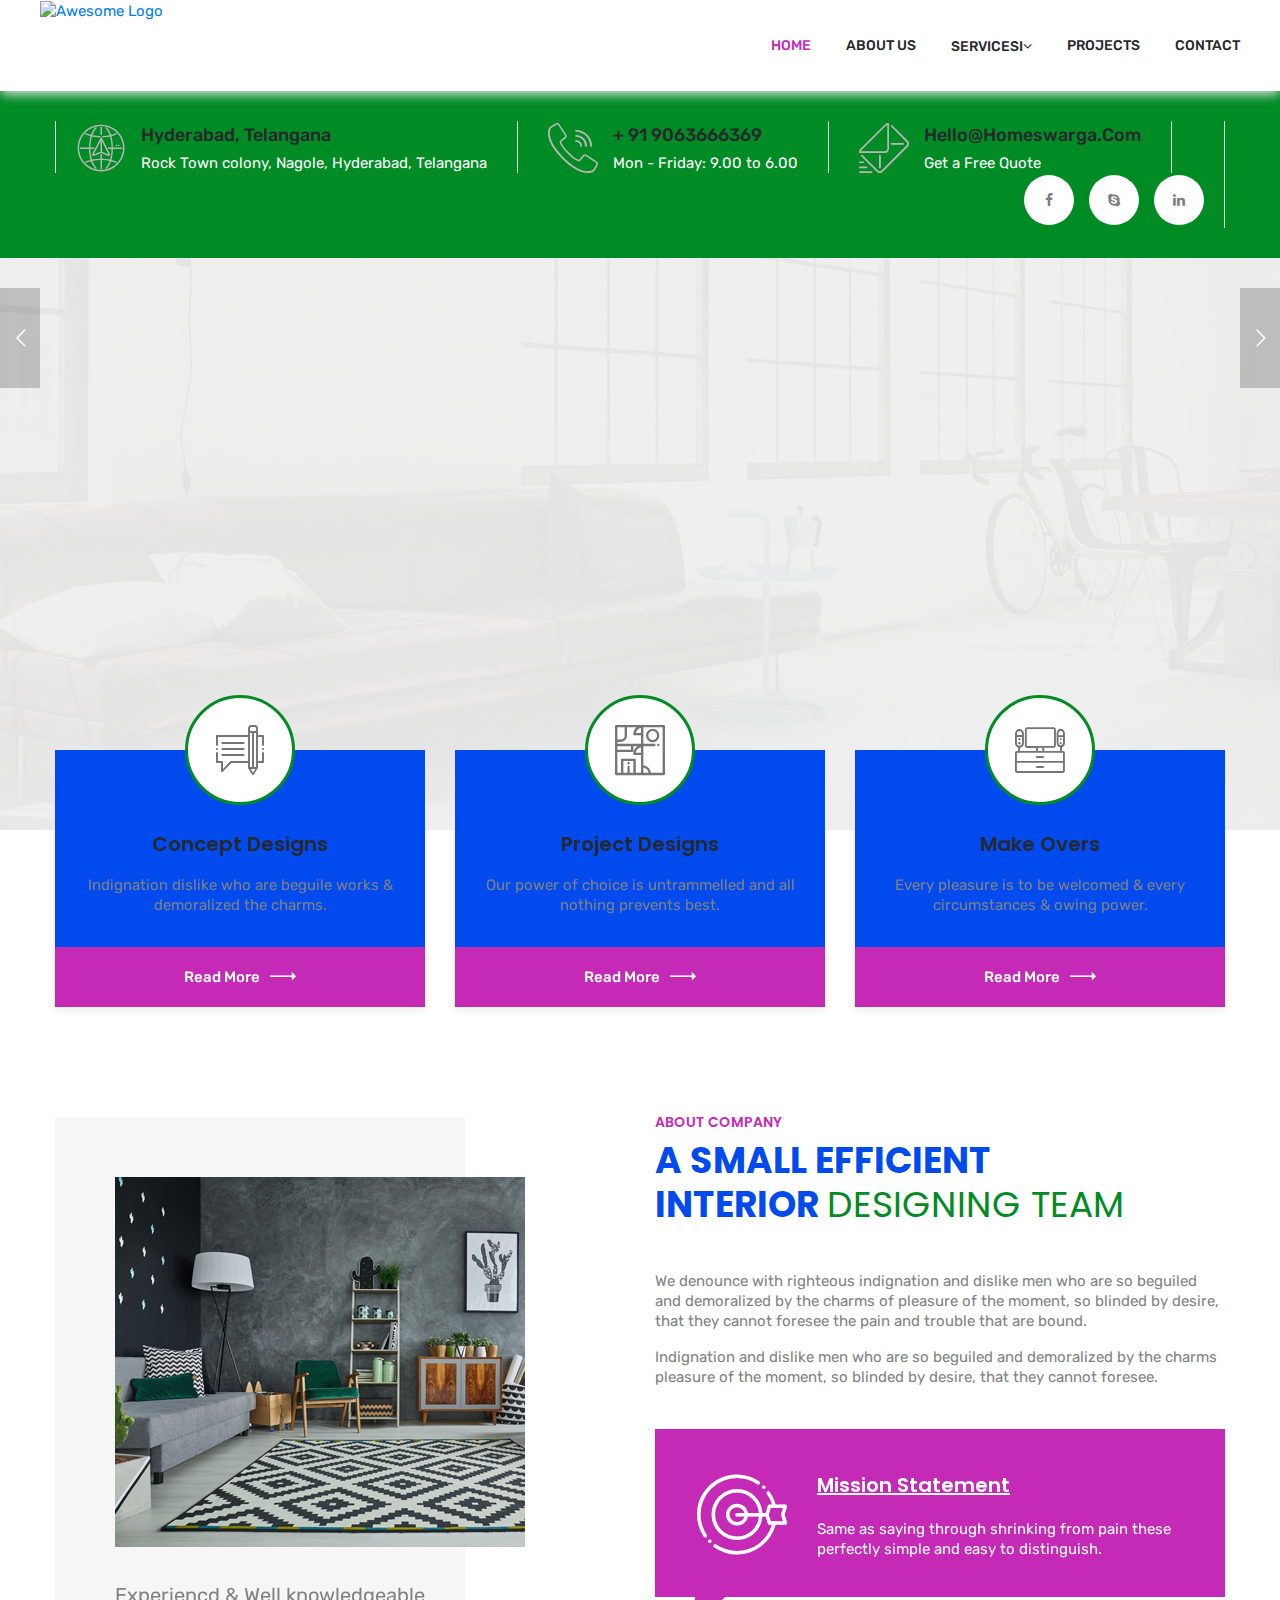
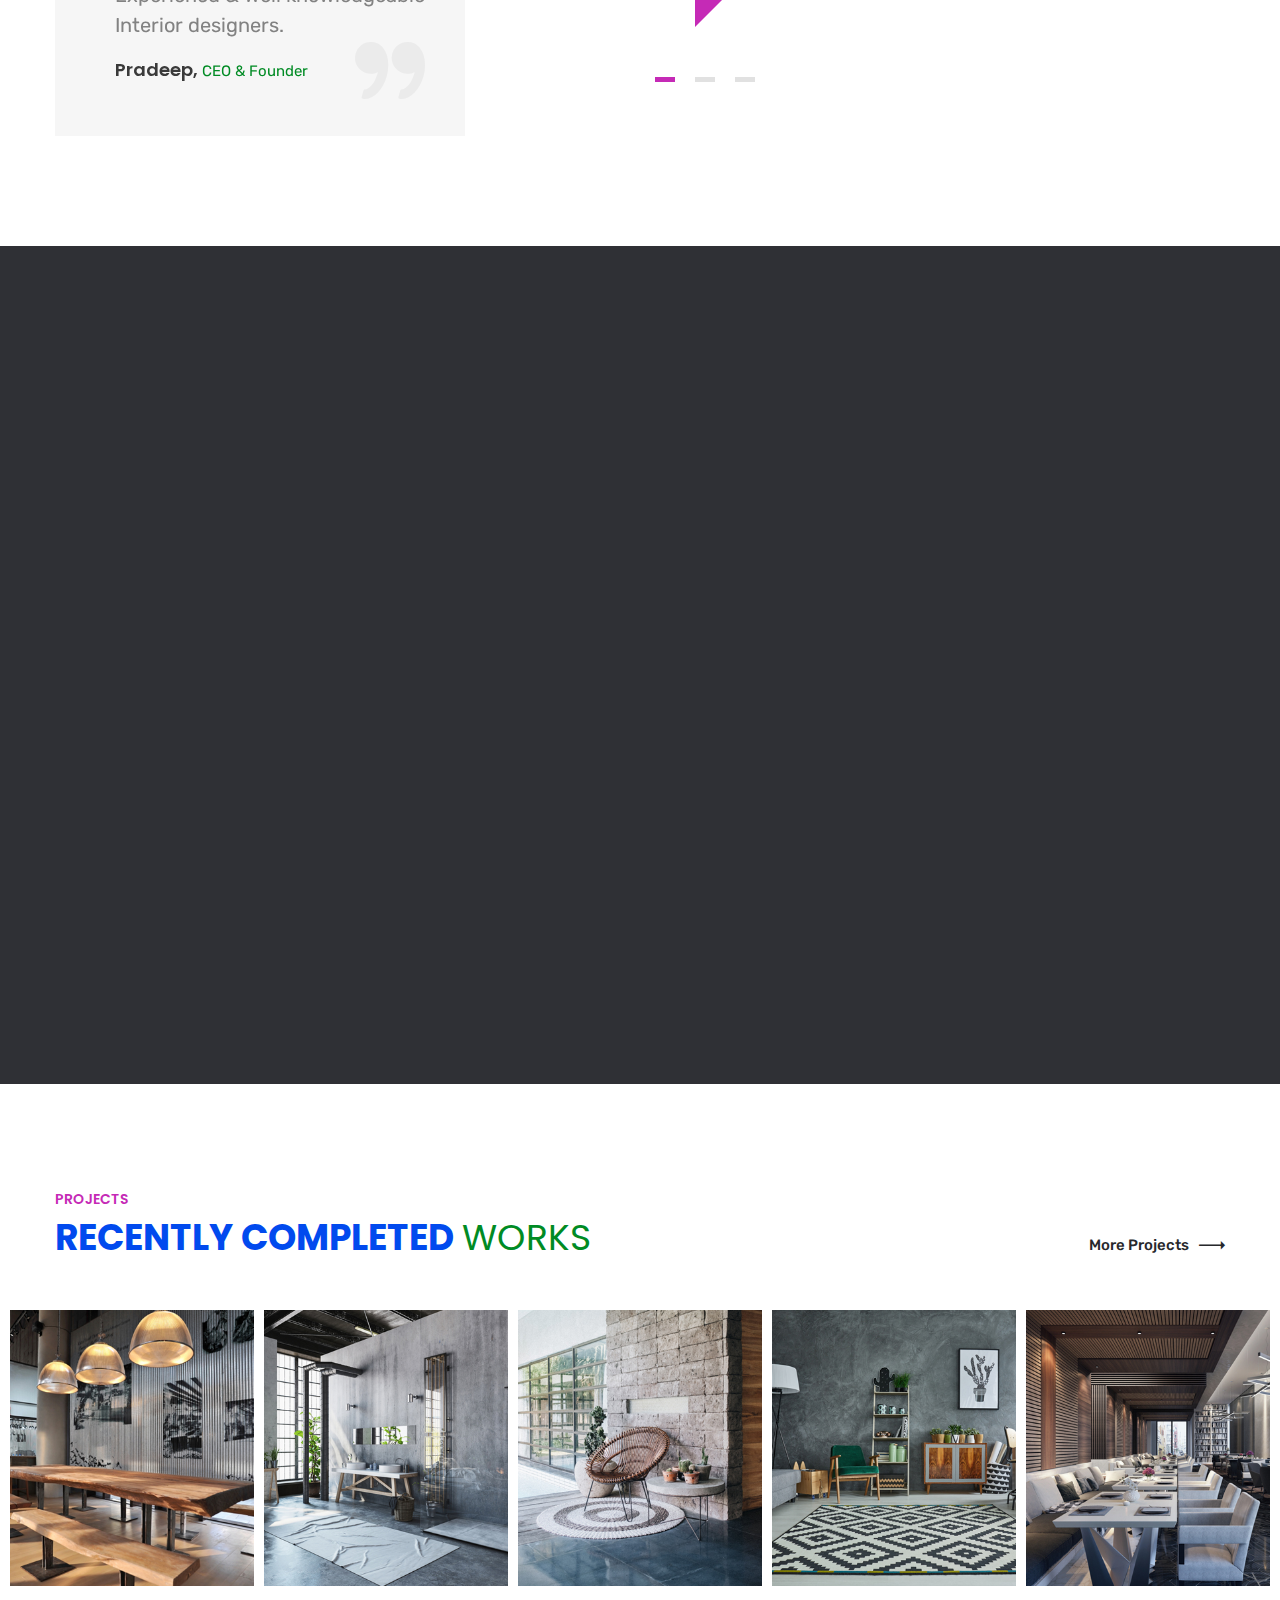
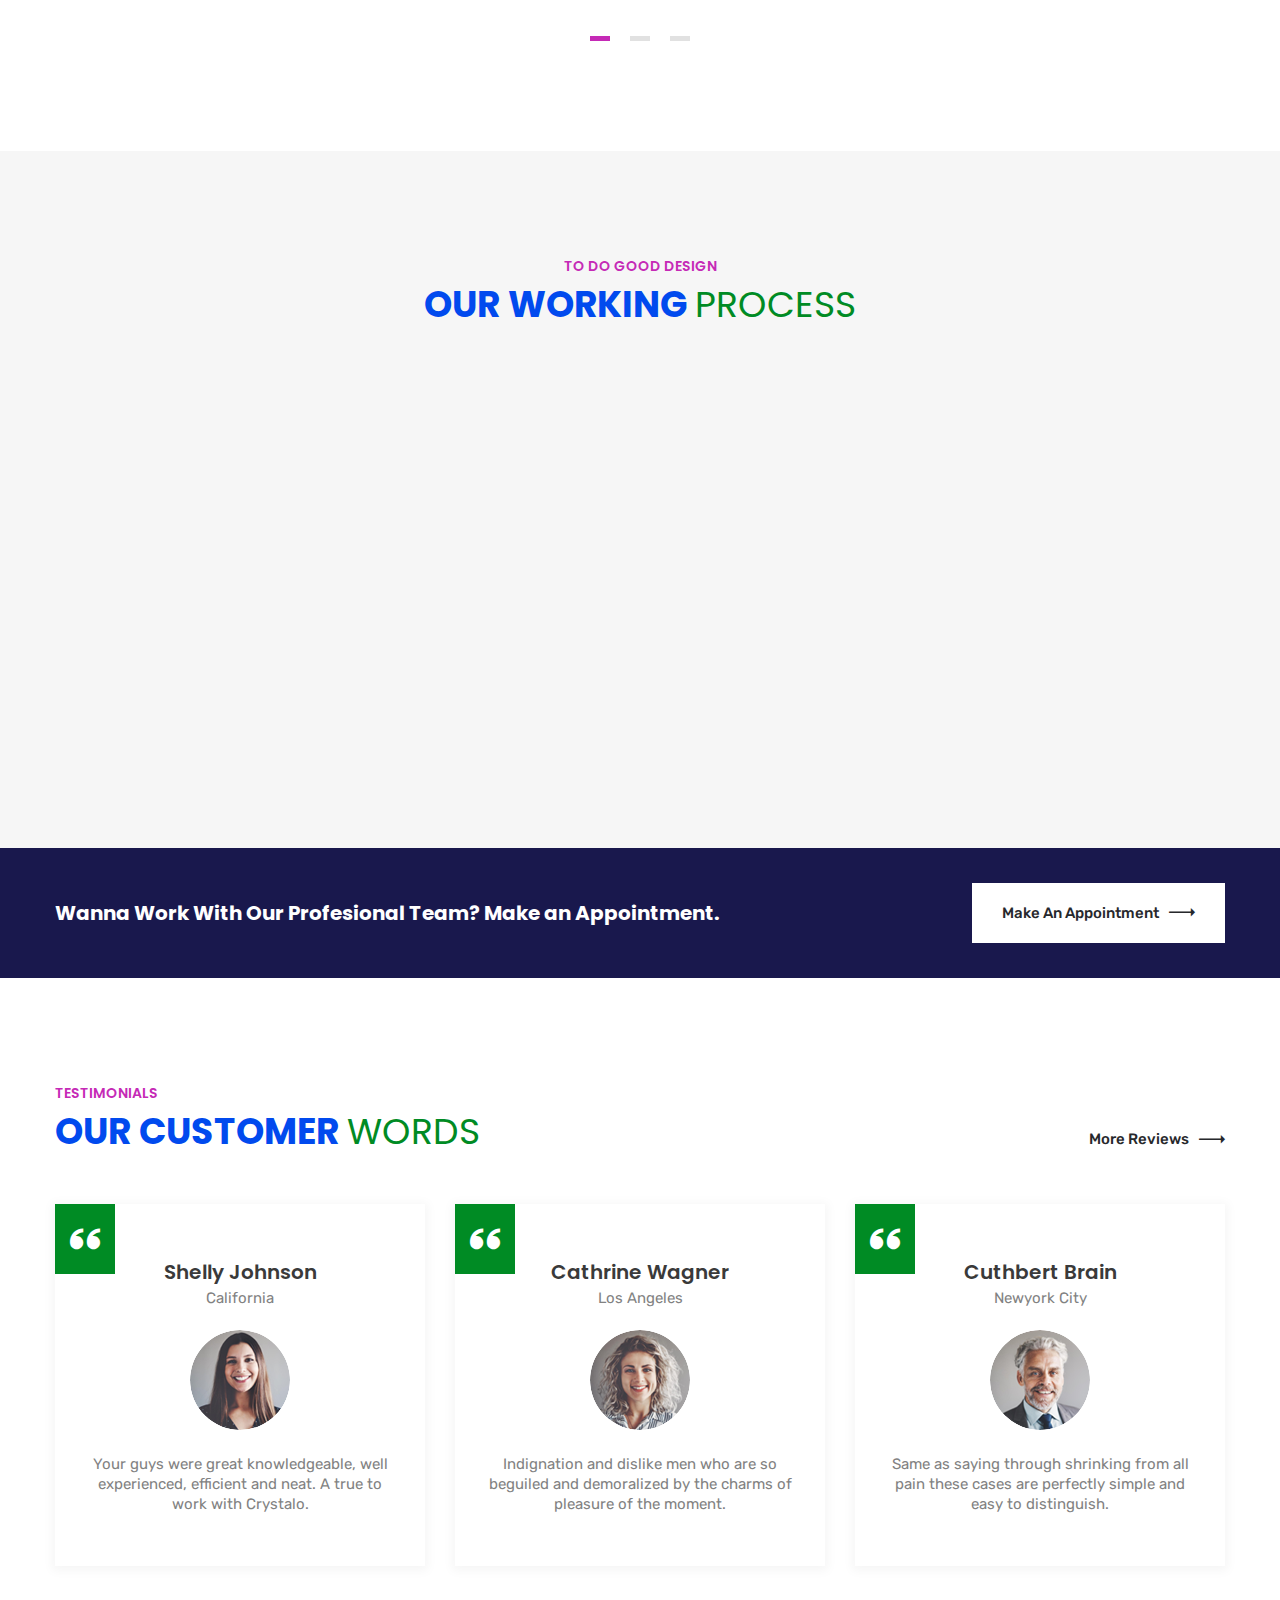
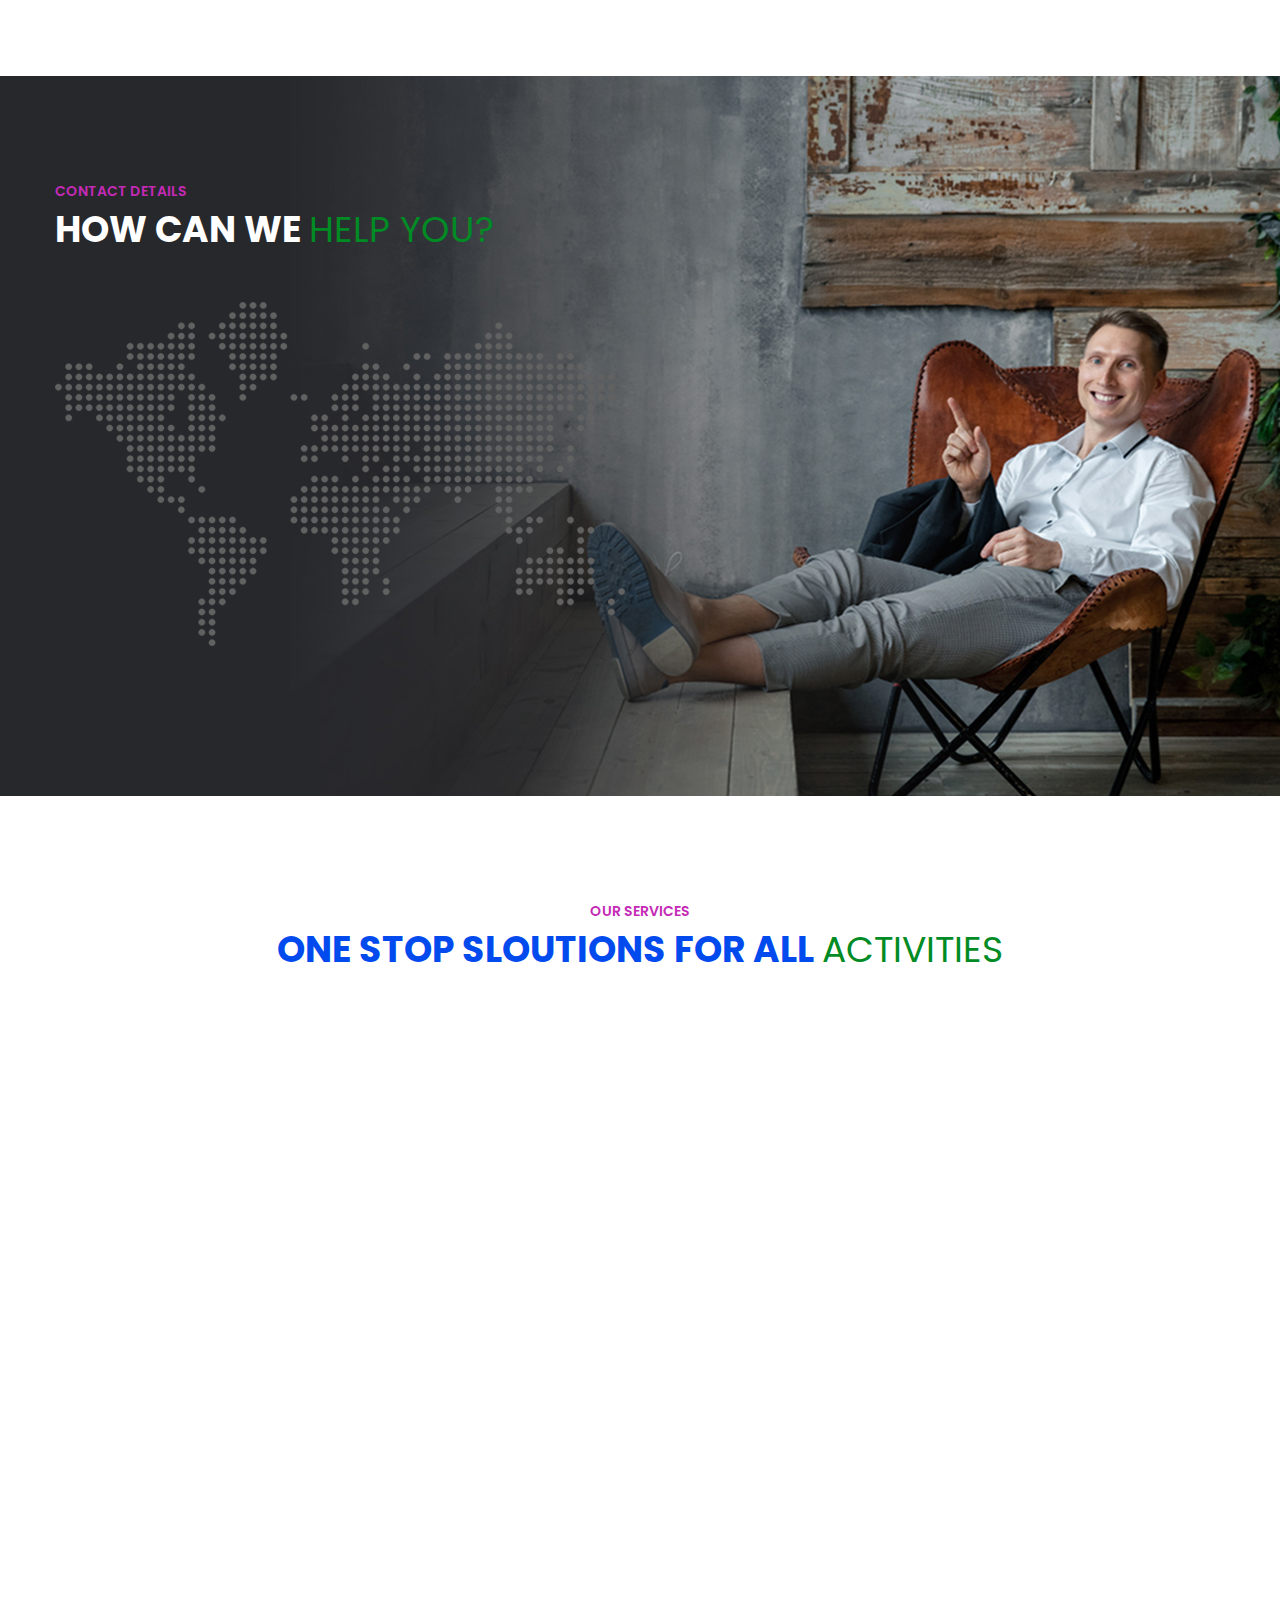
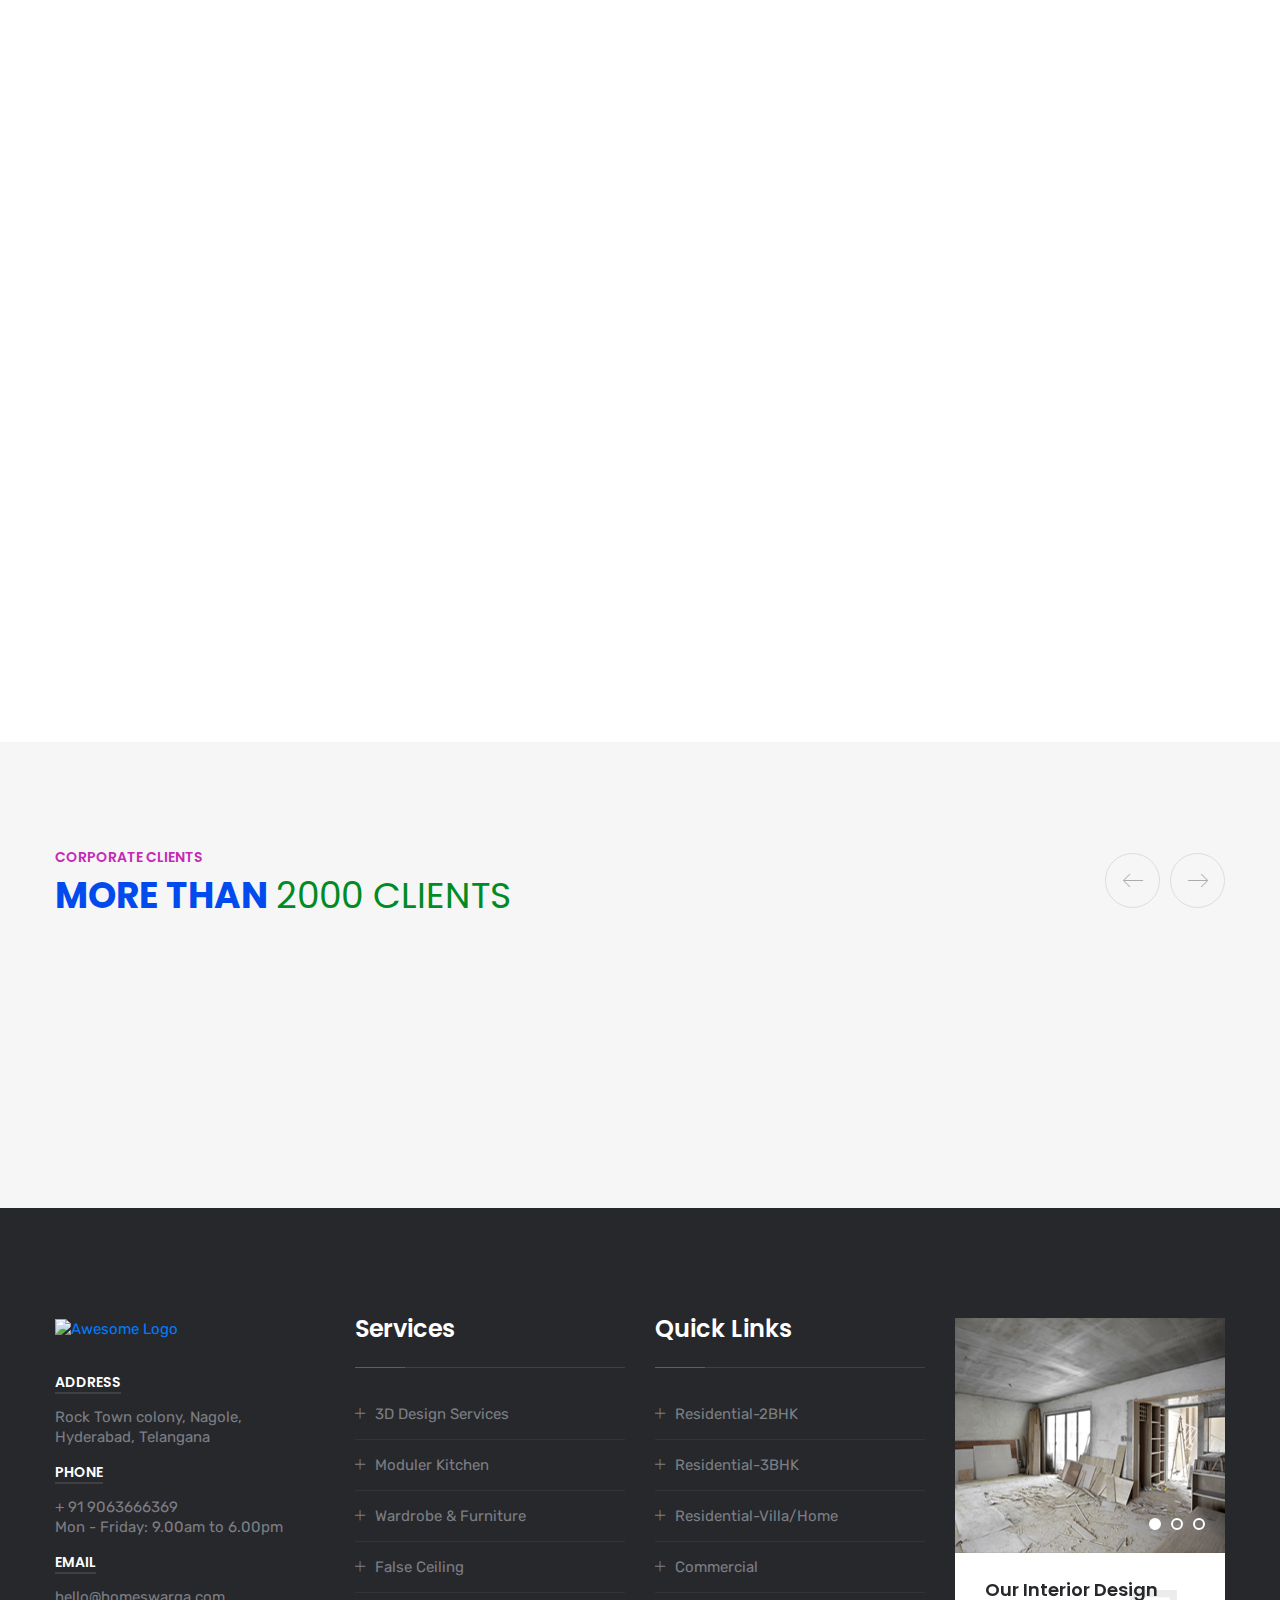
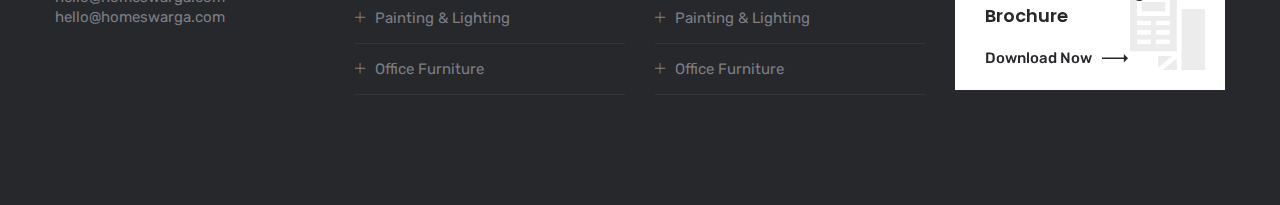
==== commit 03577347: "Merge branch 'main' of https://github.com/Patternscompany/Home-Swarga-2" ====
--- a/index.html
+++ b/index.html
@@ -15,9 +15,8 @@
     <!-- Responsive stylesheet -->
     <link rel="stylesheet" href="css/responsive.css">
     <!-- Favicon -->
-    <link rel="apple-touch-icon" sizes="180x180" href="images/favicon/apple-touch-icon.png">
-    <link rel="icon" type="image/png" href="images/favicon/favicon-32x32.png" sizes="32x32">
-    <link rel="icon" type="image/png" href="images/favicon/favicon-16x16.png" sizes="16x16">
+    <link rel="icon" sizes="180x180" href="images/favicon/favicon1-removebg-preview.png">
+    
 
 
 
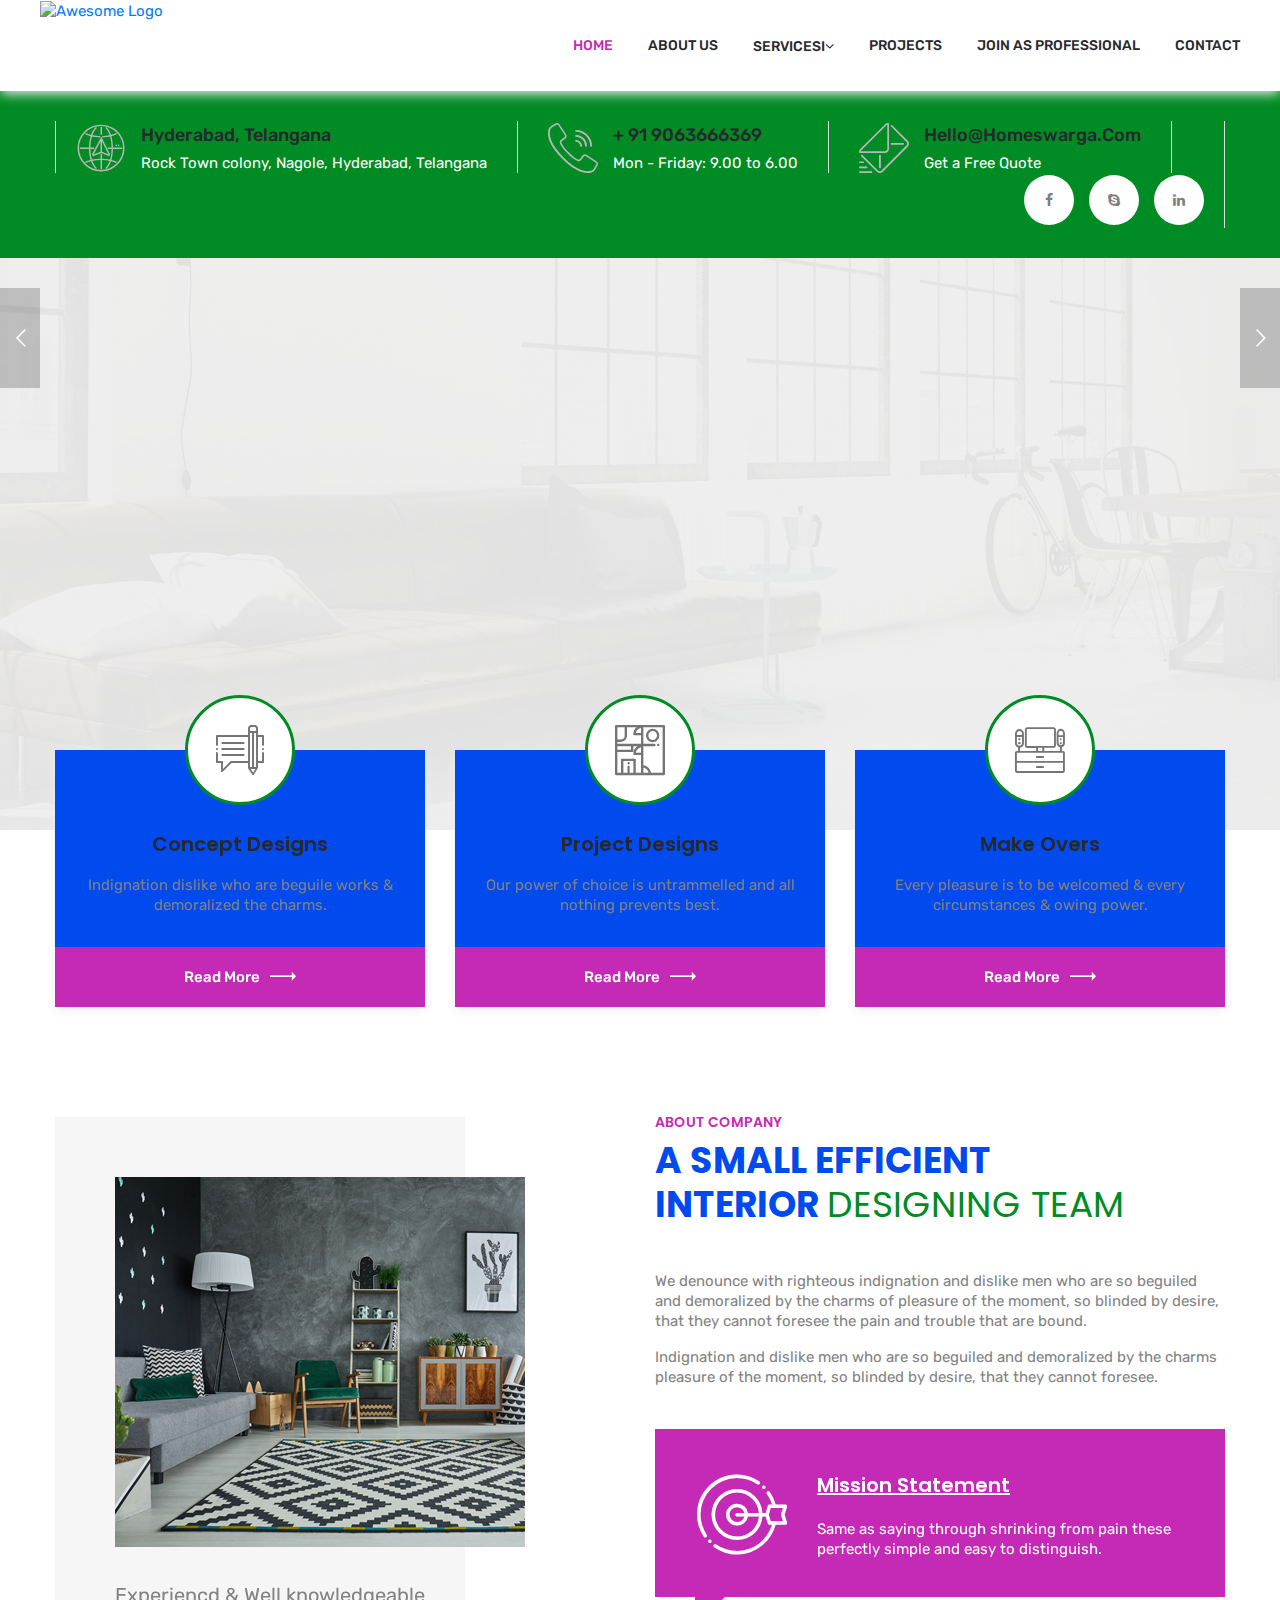
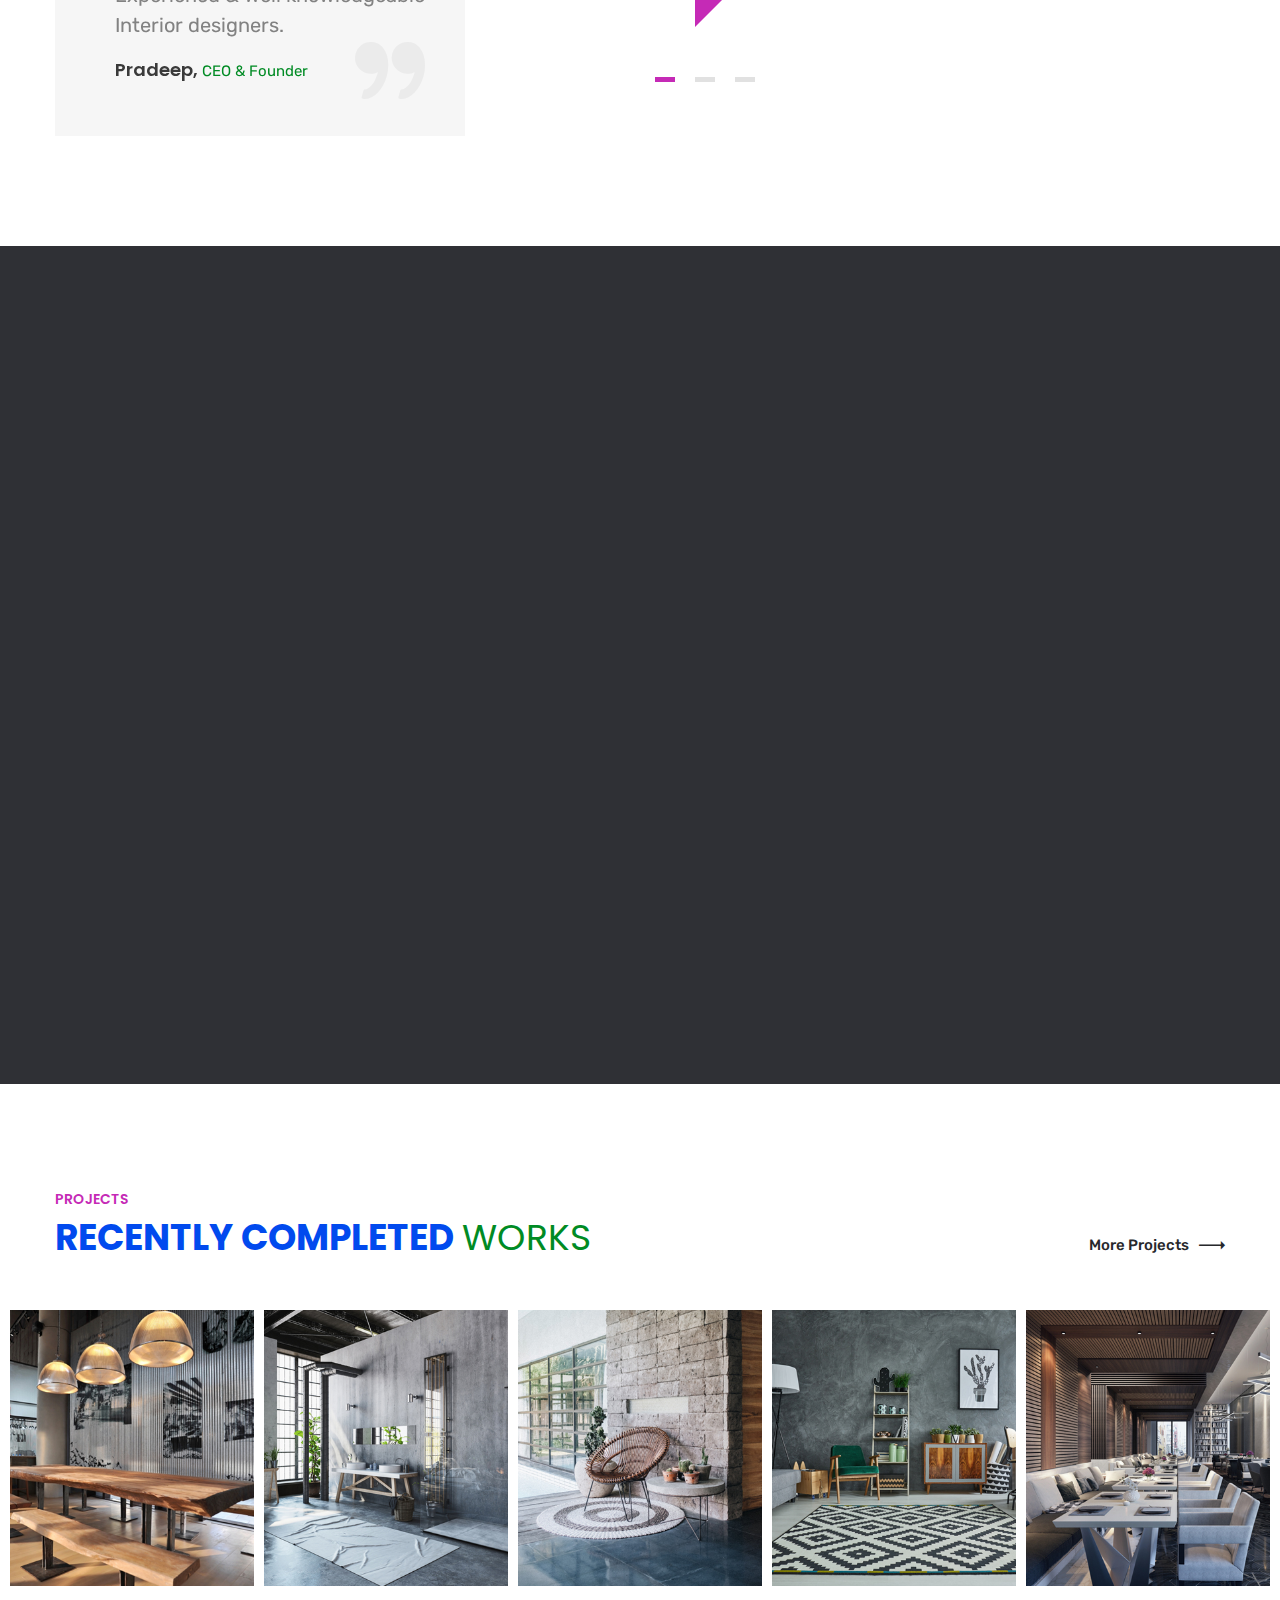
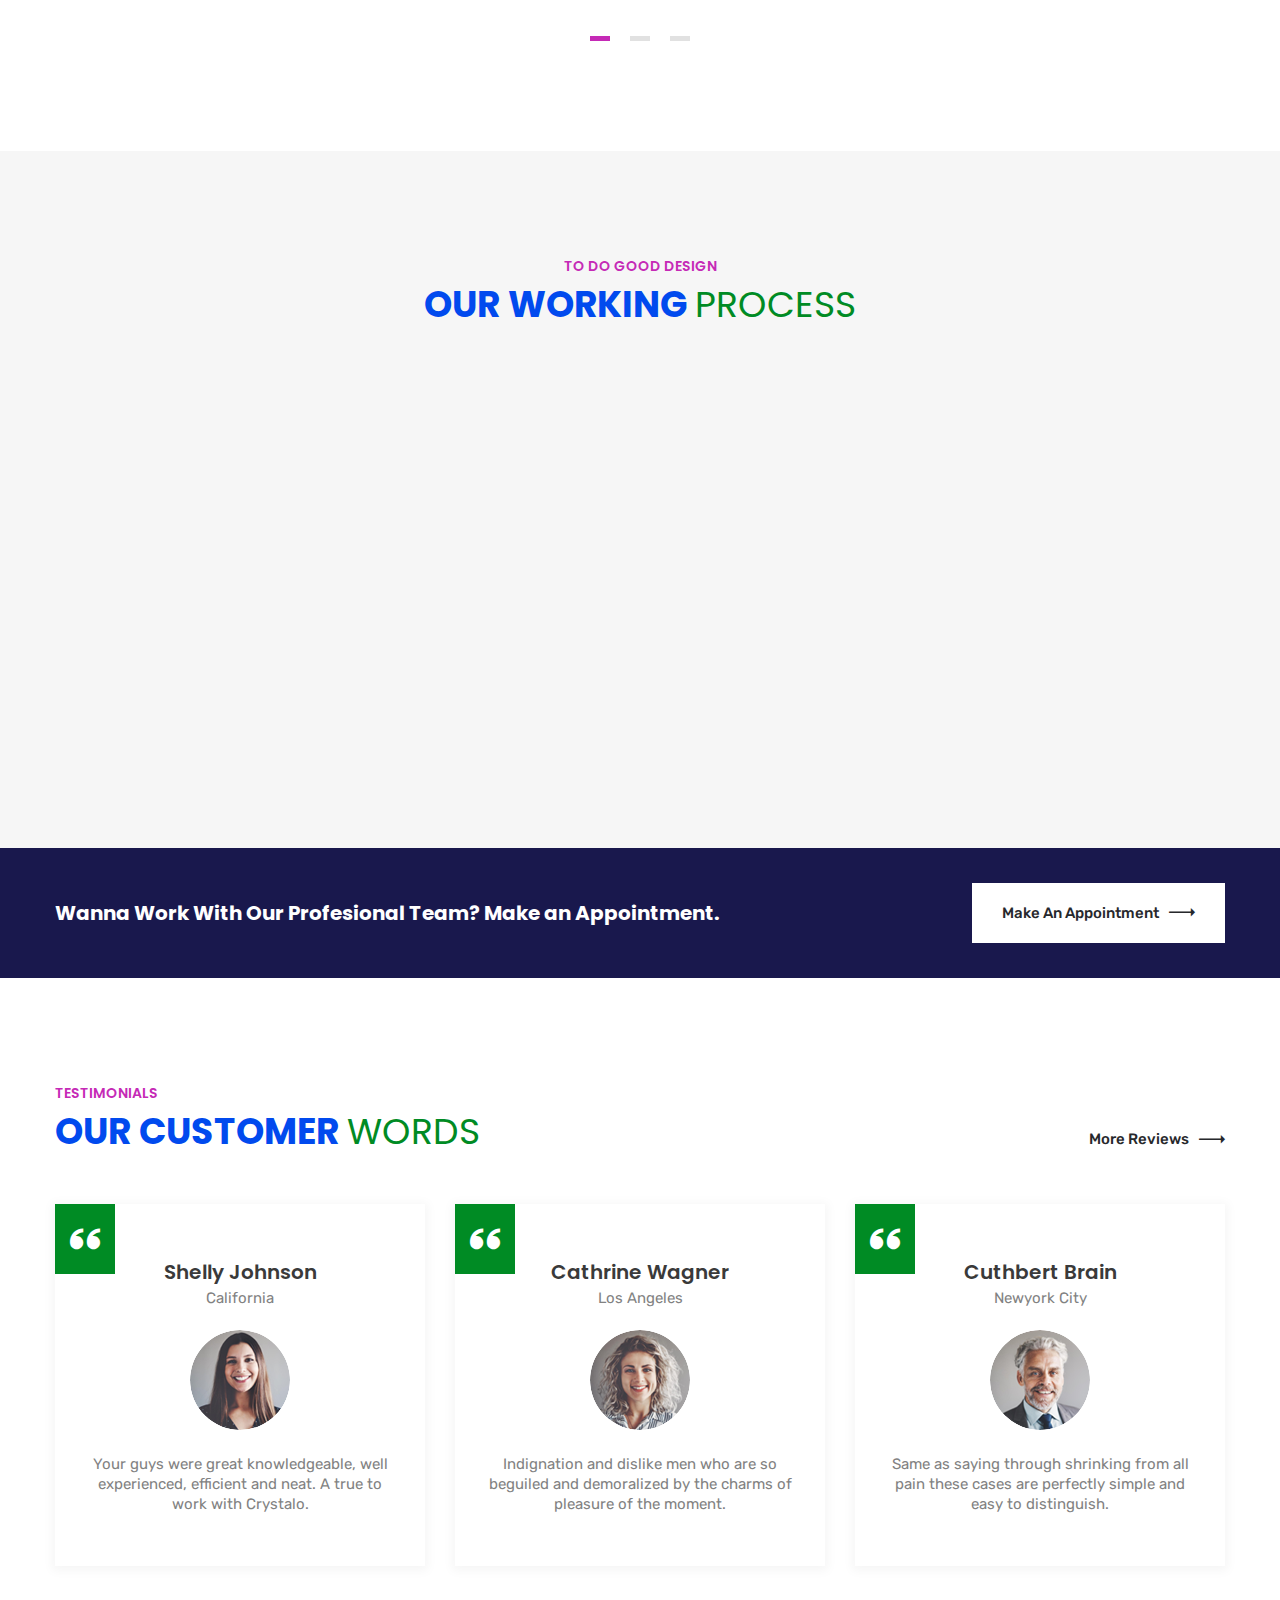
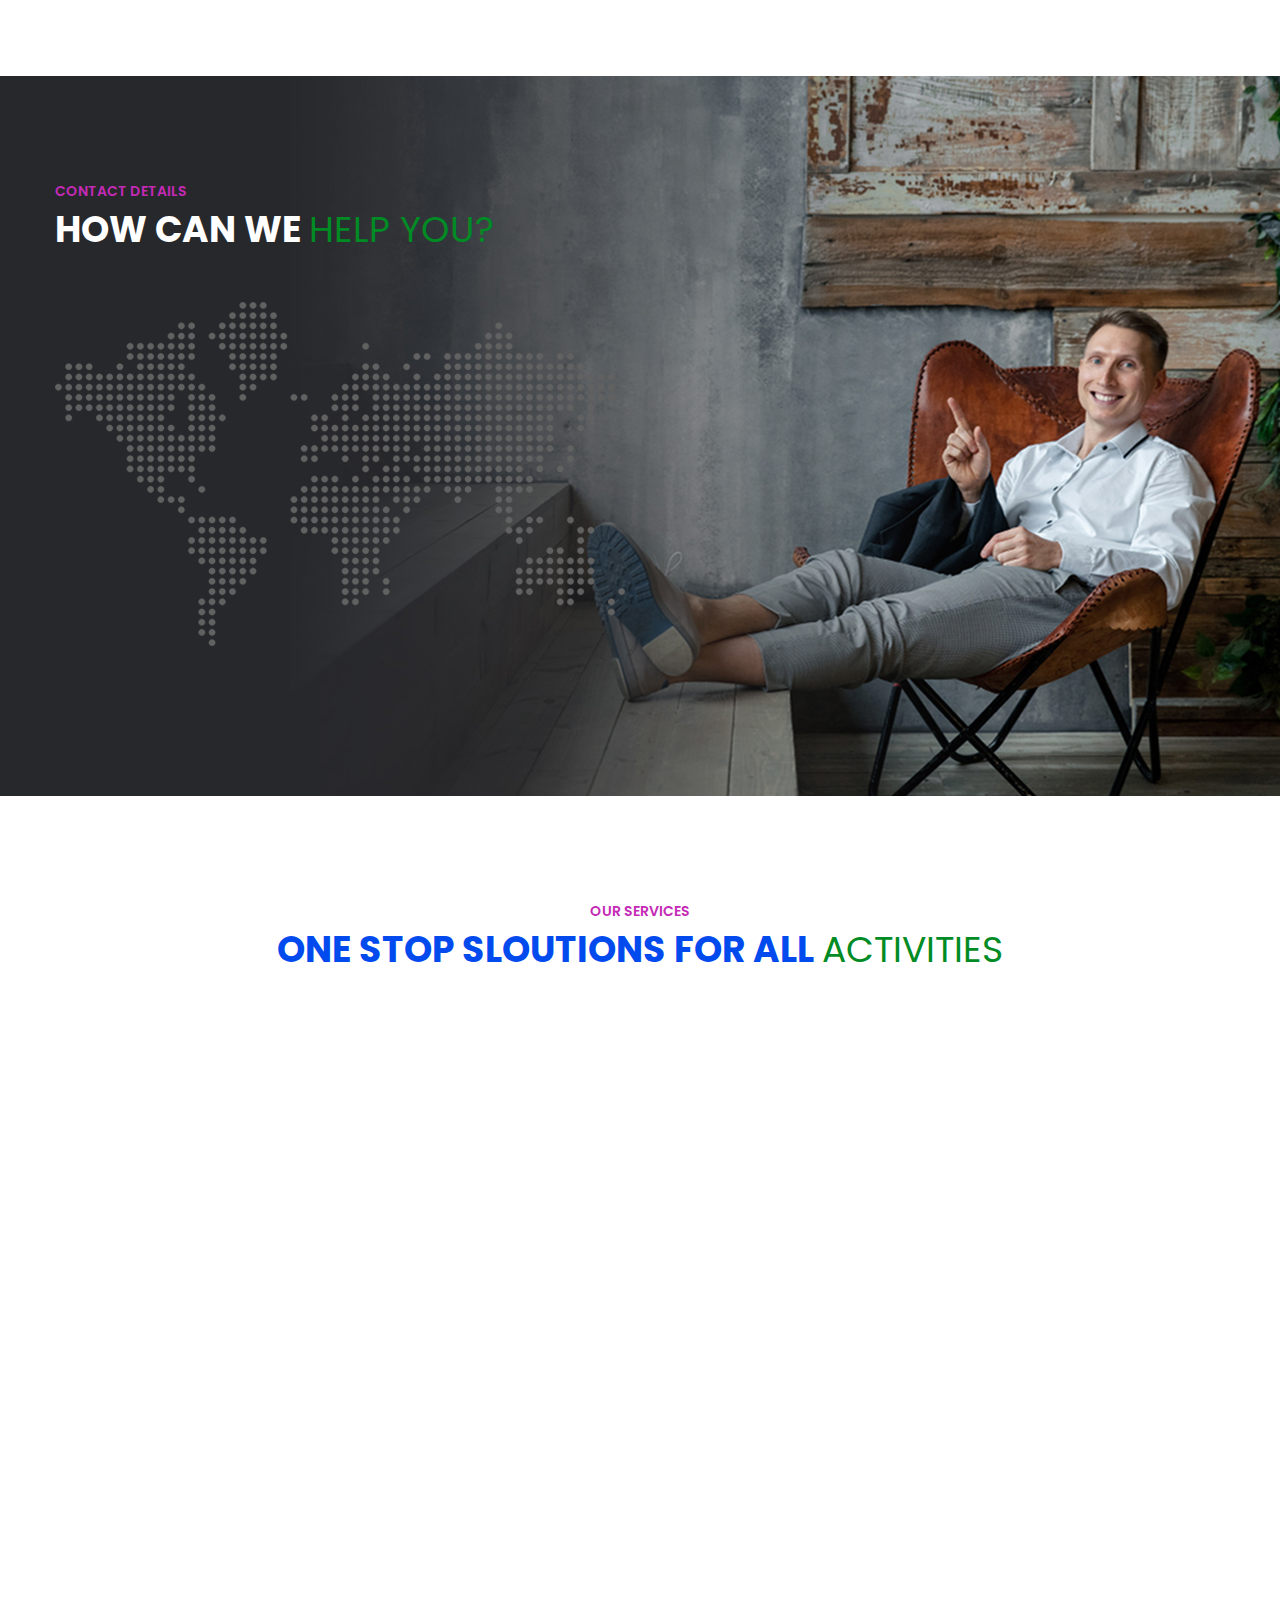
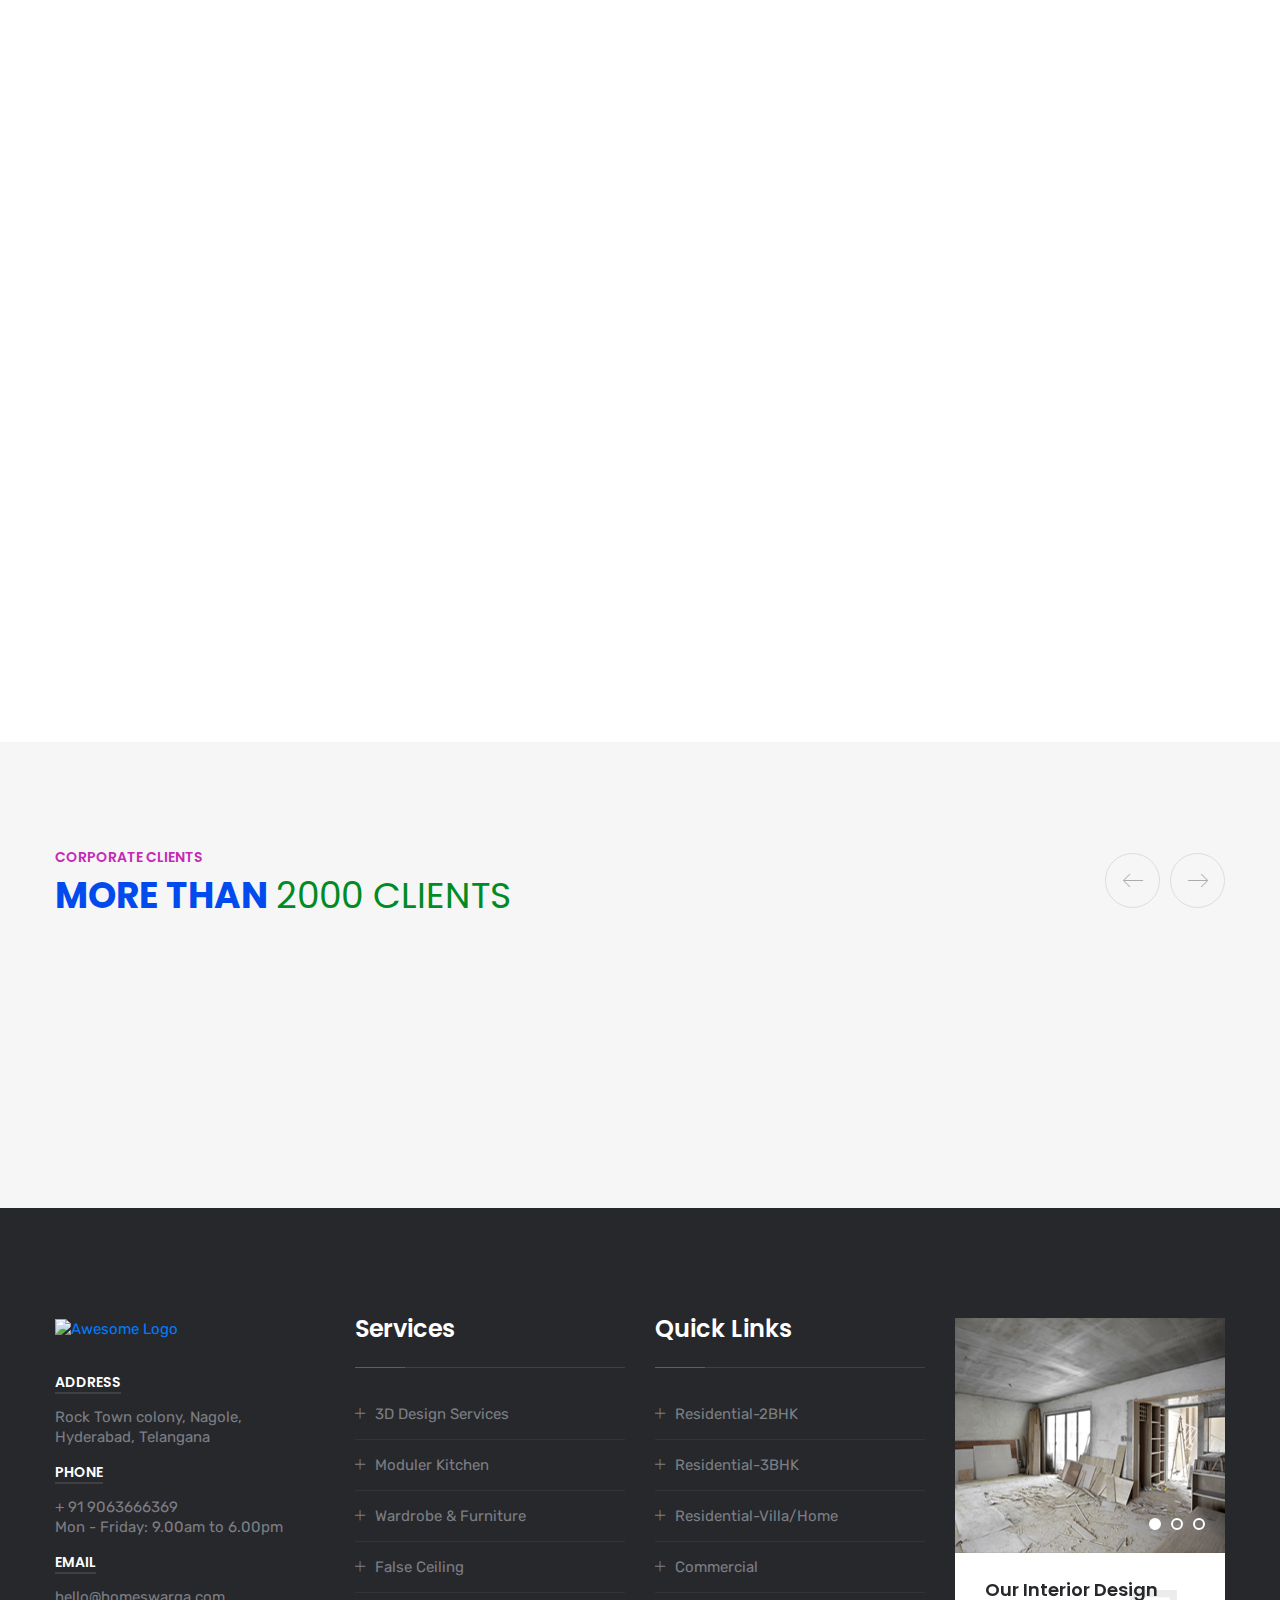
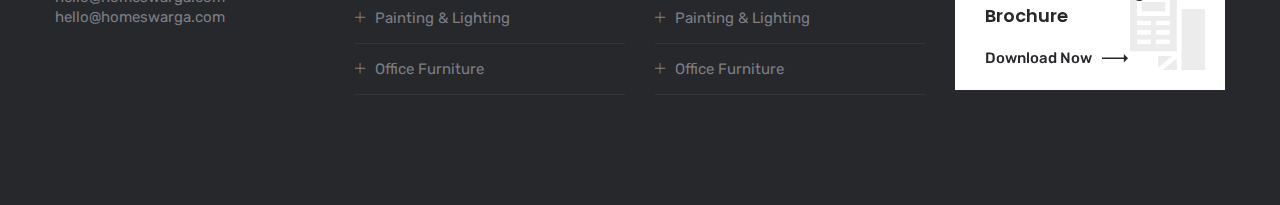
==== commit 903f1ea0: "s" ====
--- a/index.html
+++ b/index.html
@@ -78,9 +78,10 @@
                                                     </ul>
                                                 </li>
                                                 
+                                                <li><a href="project-v5.html">Join as Professional</a></li>
                                                 <li><a href="contact.html">Contact</a></li>
 
-                                            </ul>
+                                            
                                         </div>
                                     </nav>
                                     <!-- <div class="mainmenu-right">
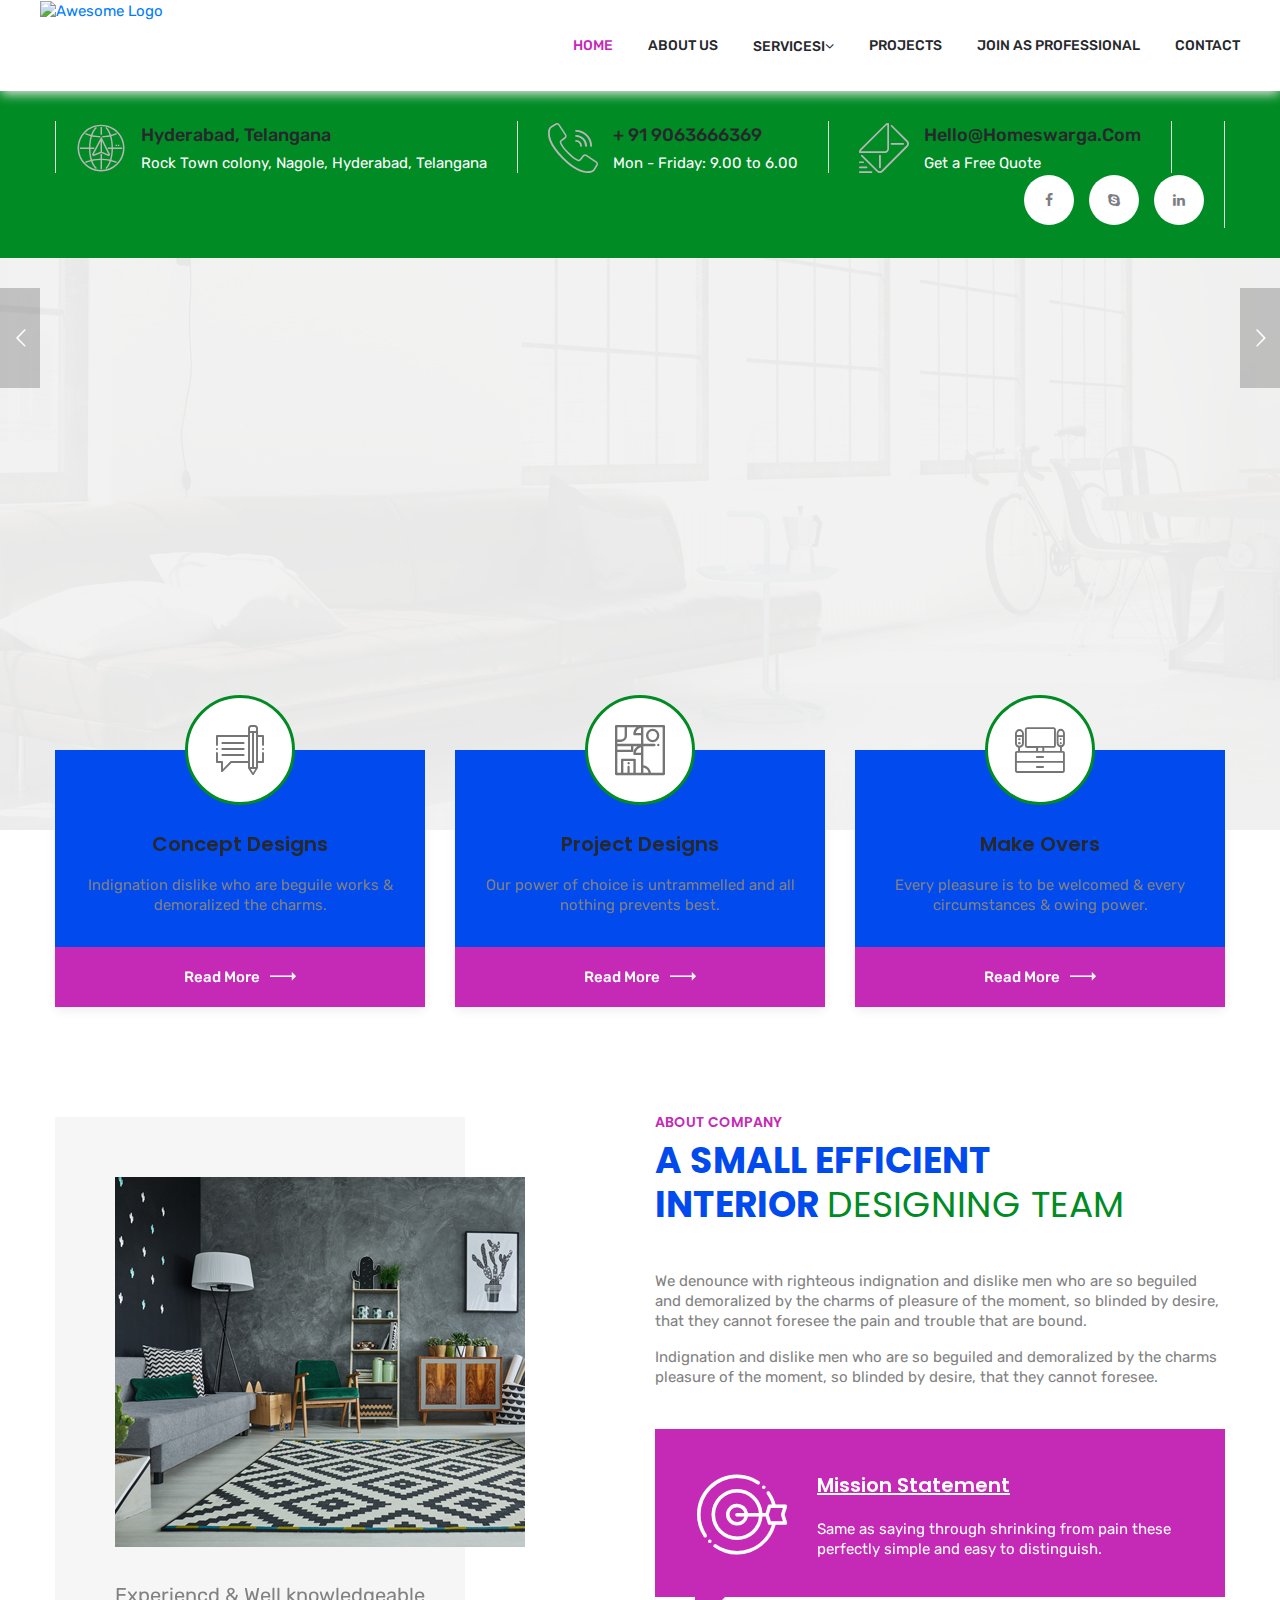
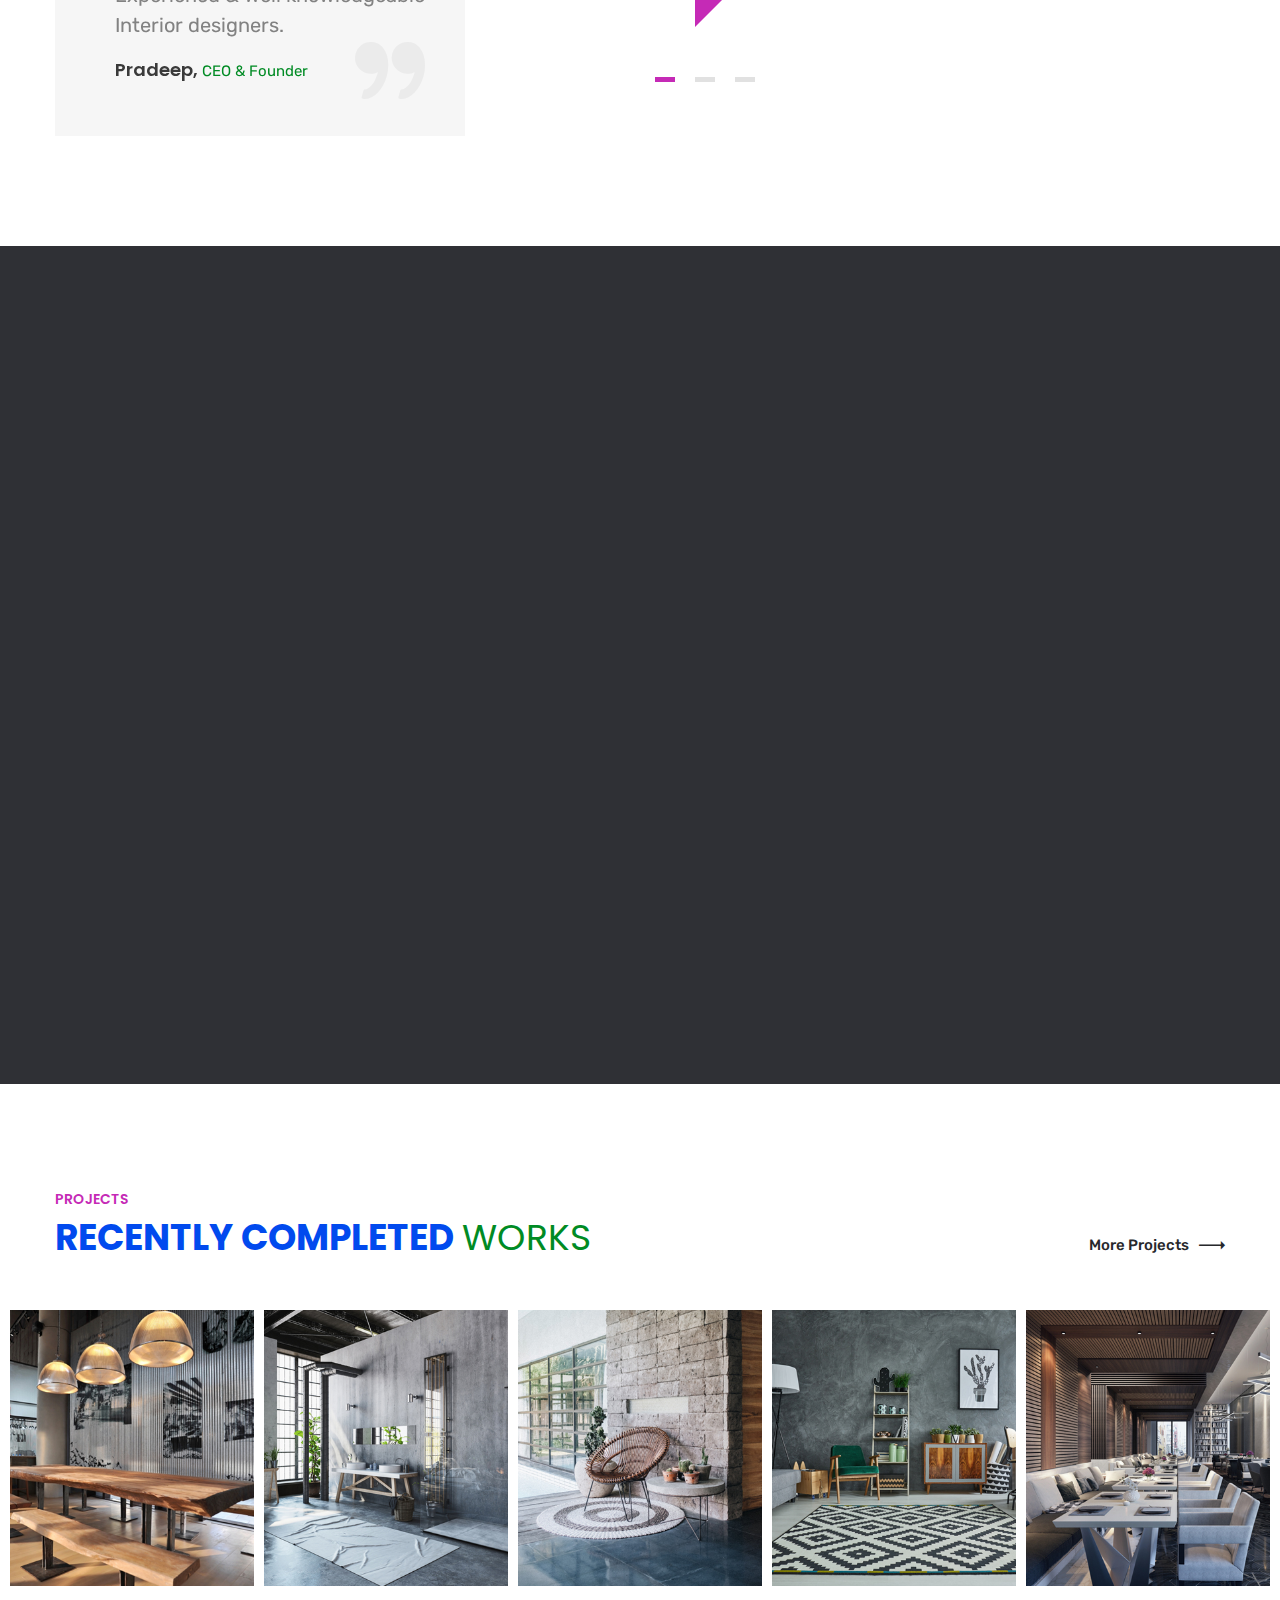
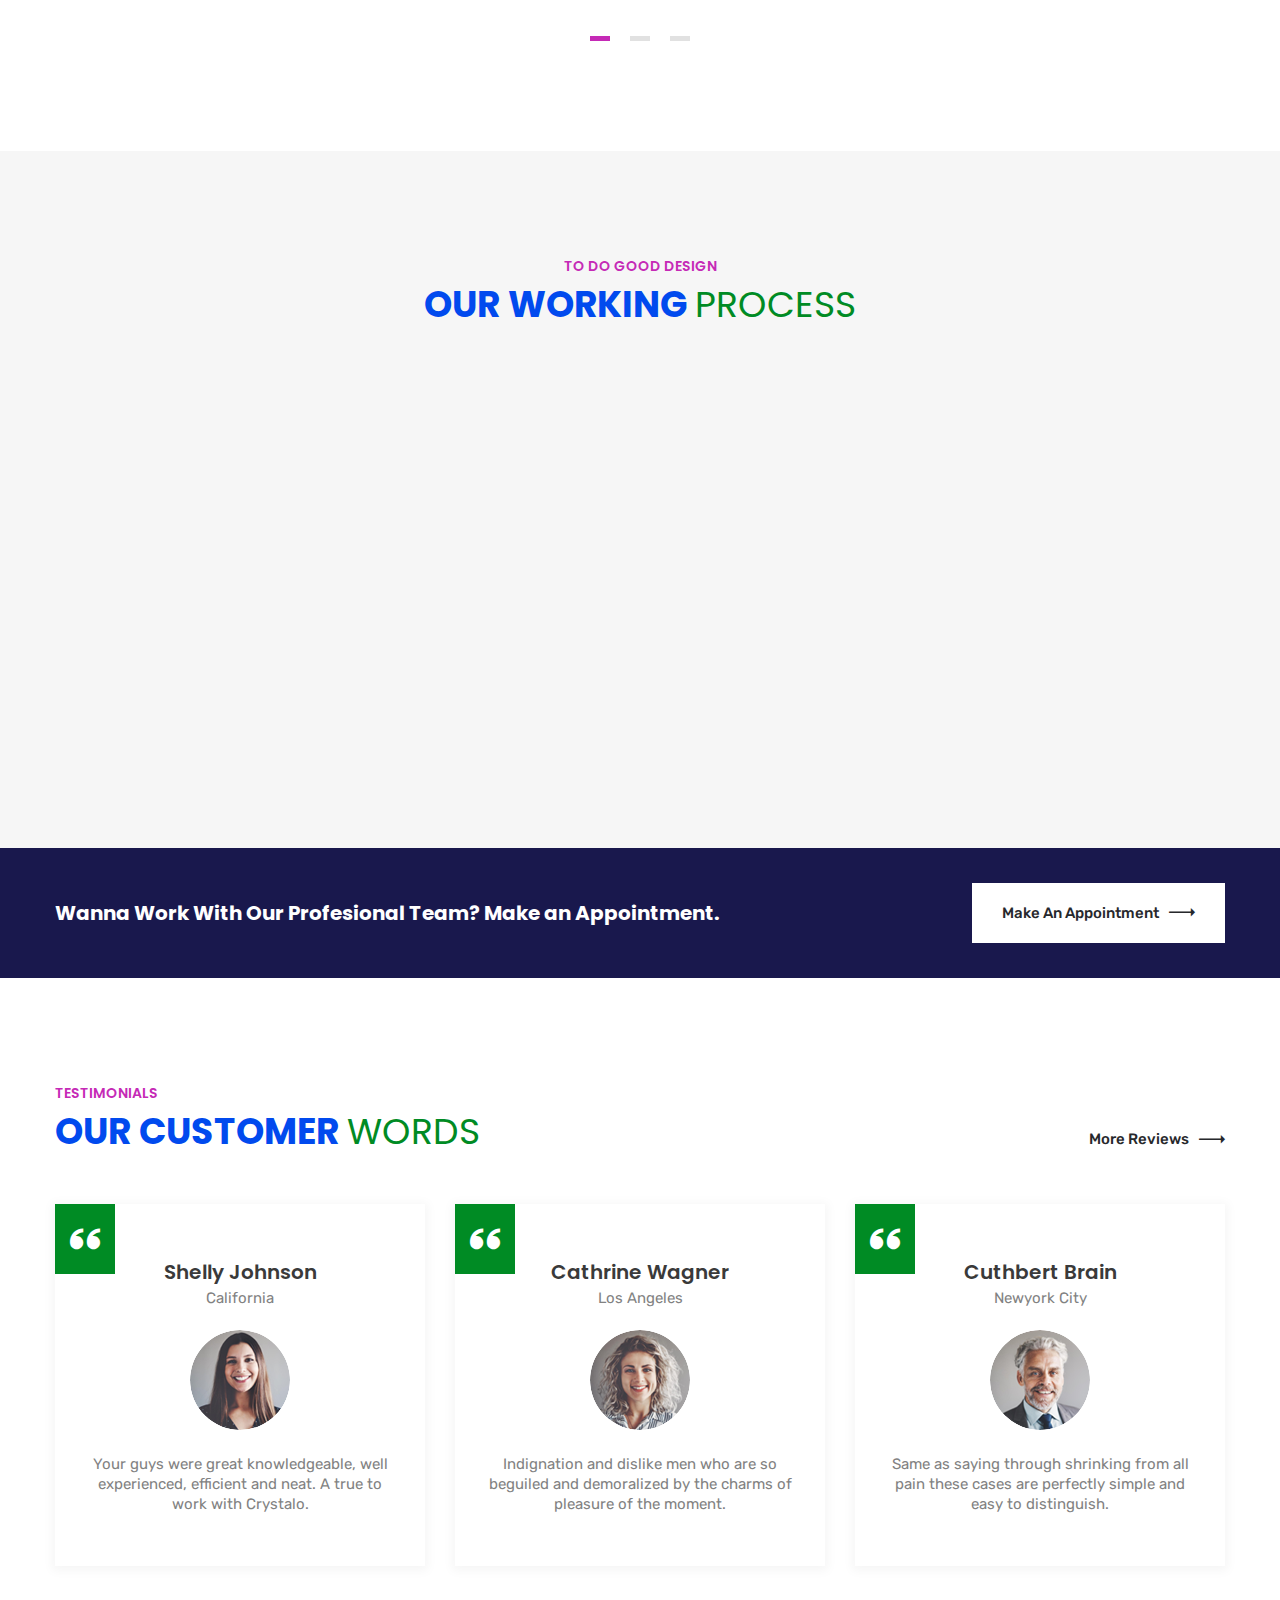
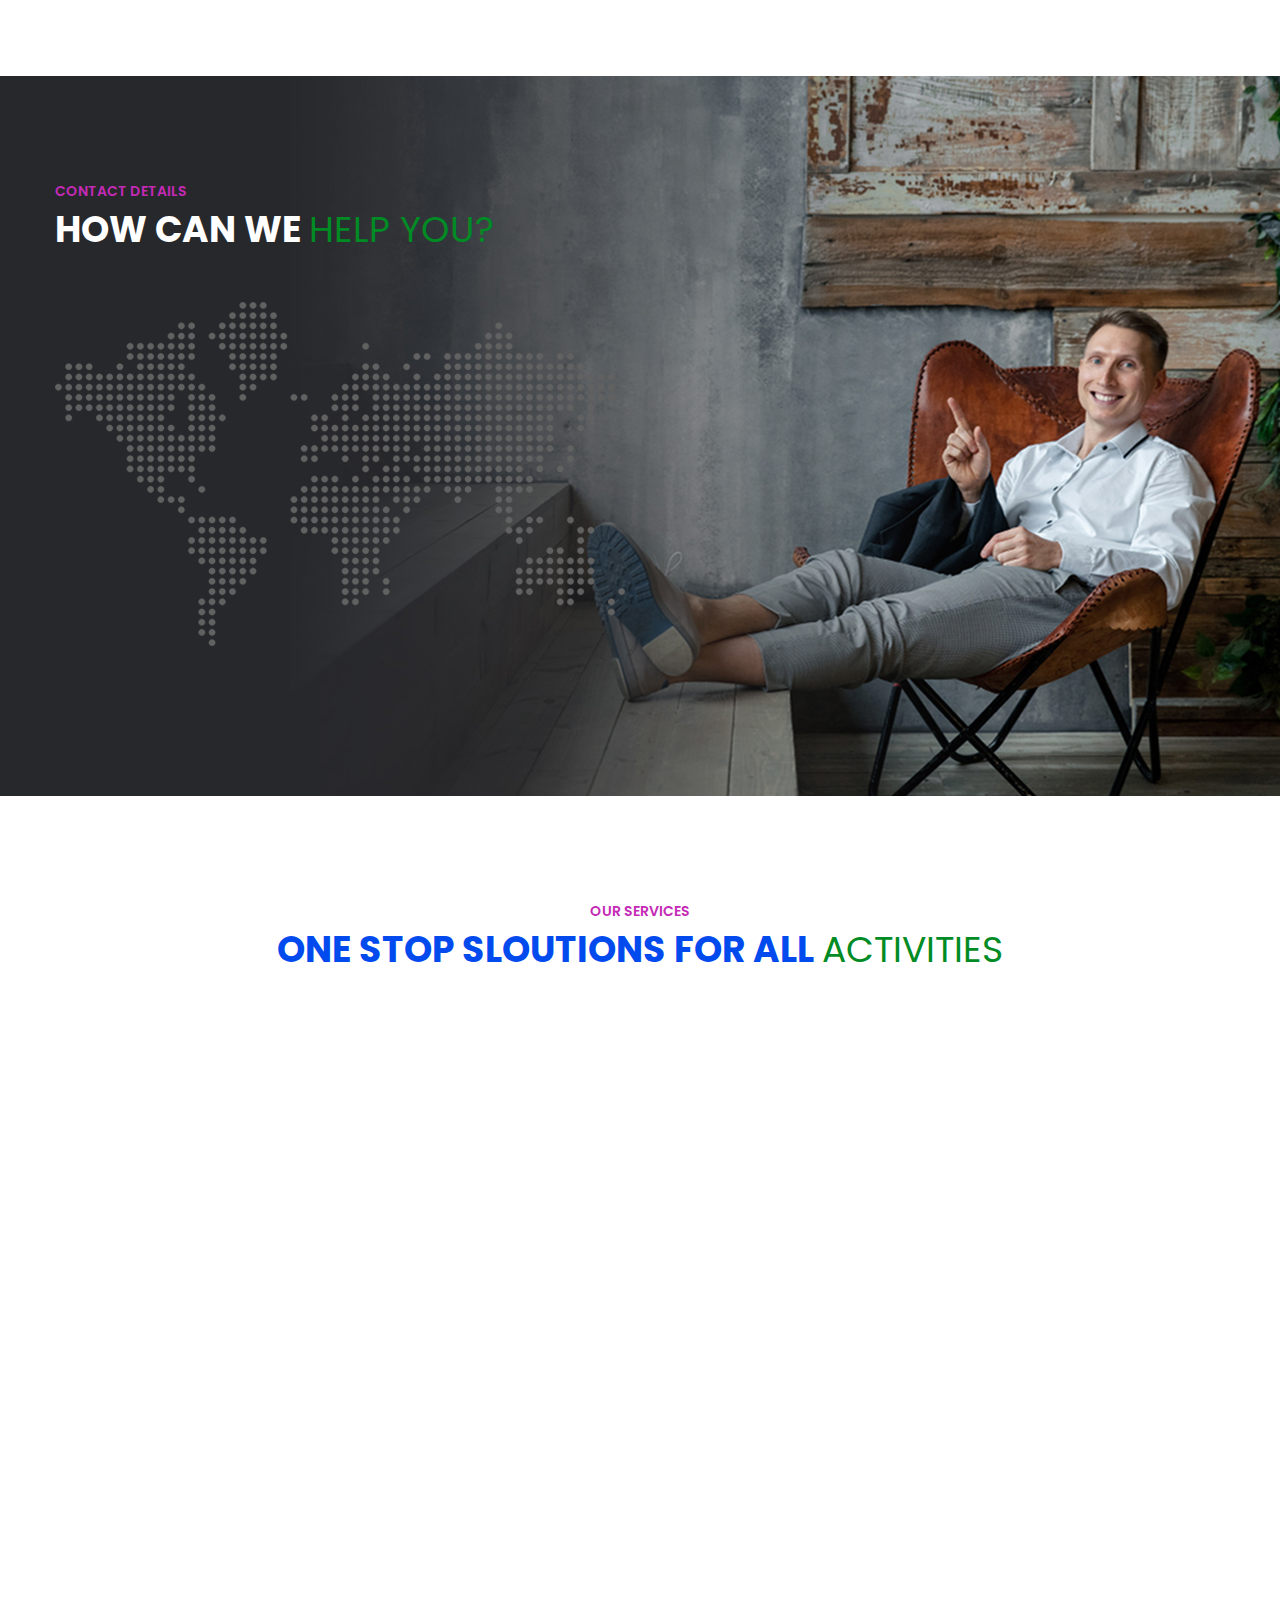
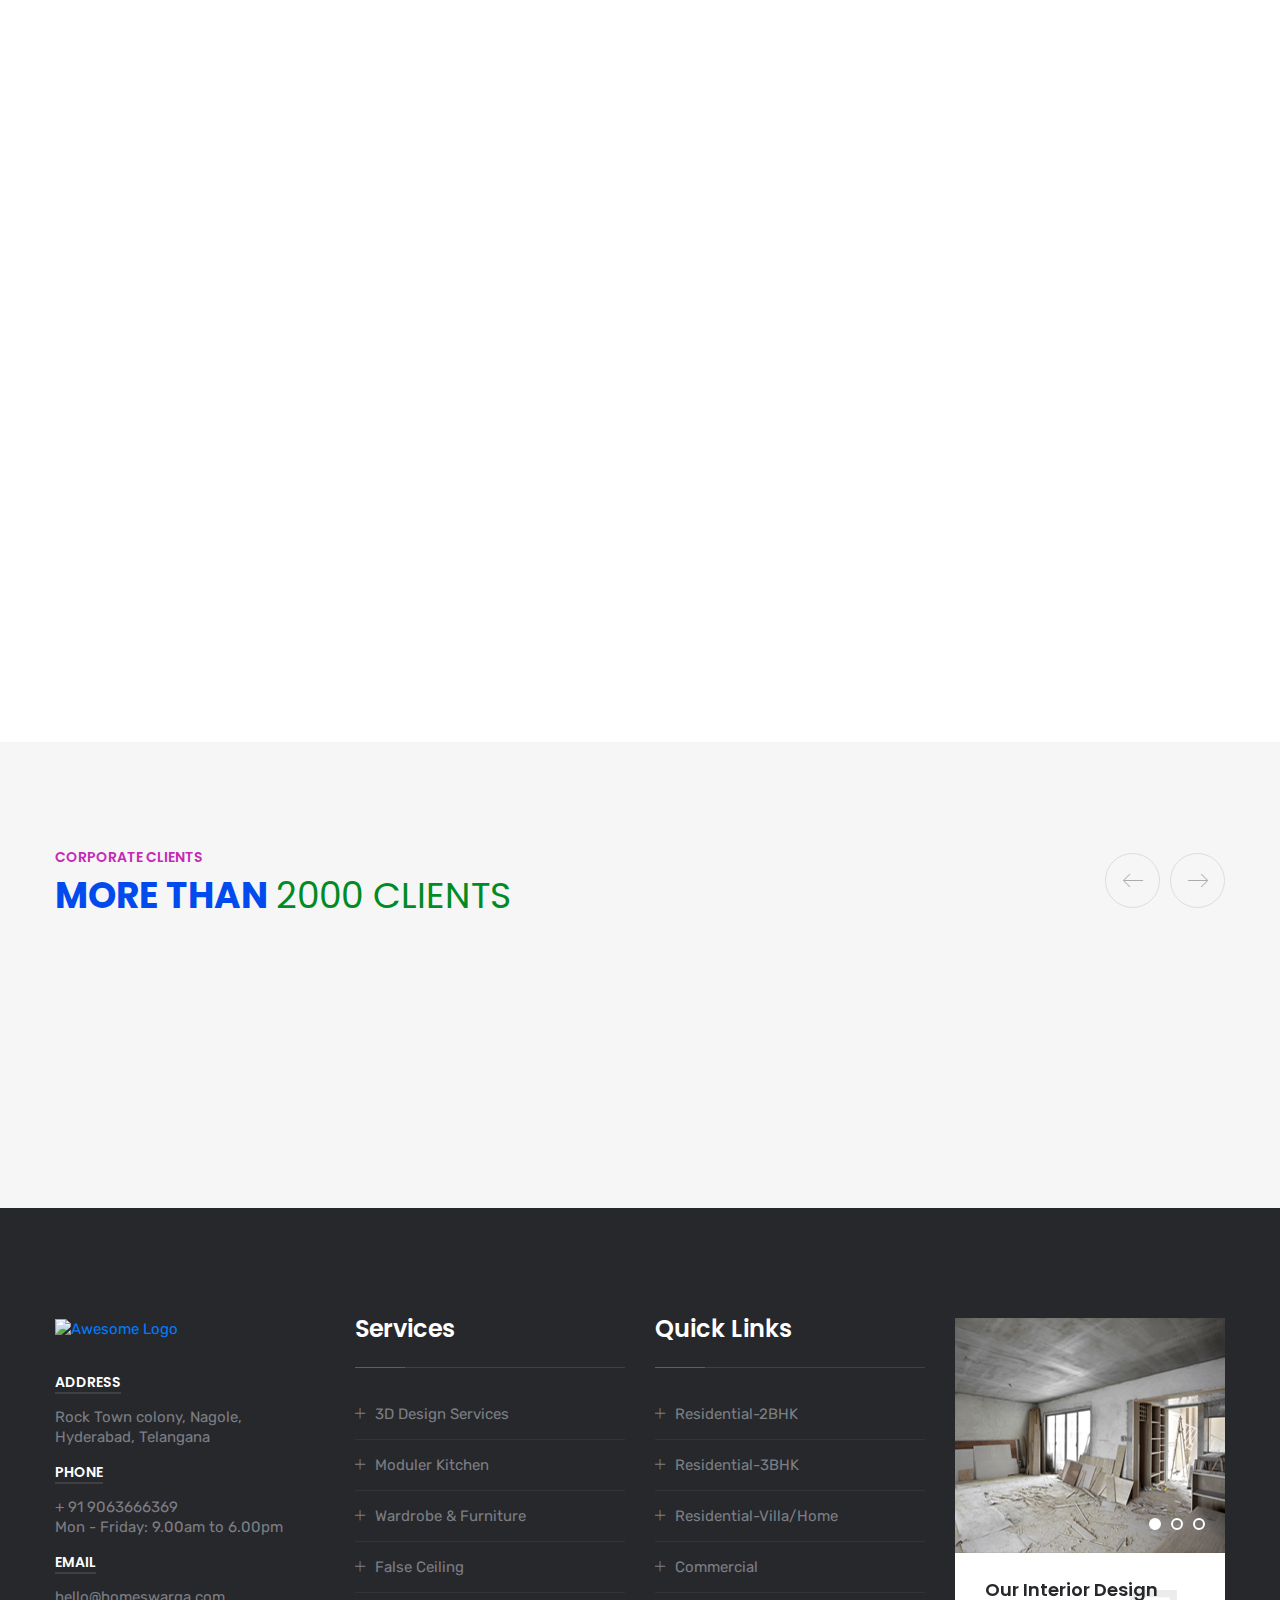
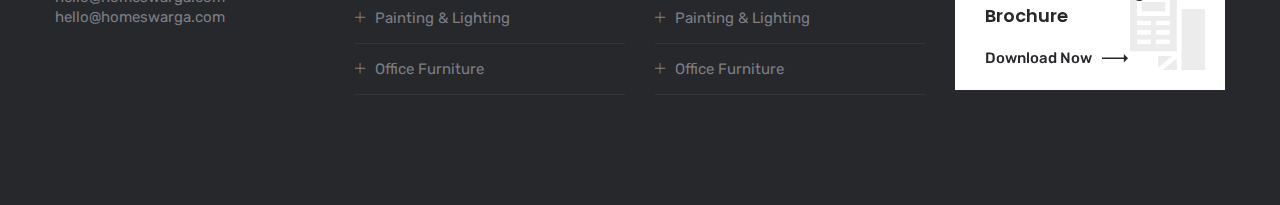
==== commit 3dcf1f62: "s" ====
--- a/index.html
+++ b/index.html
@@ -56,30 +56,30 @@
                                         <div class="navbar-collapse collapse clearfix">
                                             <ul class="navigation clearfix">
                                                 <li class="dropdown current"><a href="index.html">Home</a> </li>
-                                                <li class="dropdown"><a href="about.html">About Us</a> </li>
-                                                <li class="dropdown"><a href="services.html">Servicesi<i class="fa fa-angle-down"></i> </a>
+                                                <li class="dropdown"><a href="about123.html#">About Us</a> </li>
+                                                <li class="dropdown"><a href="services123.html#">Servicesi<i class="fa fa-angle-down"></i> </a>
                                                     <ul>
-                                                        <li><a href="ser-concept-designs.html">3D Design Services</a></li>
-                                                        <li><a href="ser-project-designs.html">Moduler Kitchen</a></li>
-                                                        <li><a href="ser-make-overs.html">Wardrobe & Furniture</a></li>
-                                                        <li><a href="ser-consulting.html">False Ceiling</a></li>
-                                                        <li><a href="ser-glass-wrought.html">Painting & Lighting</a></li>
-                                                        <li><a href="ser-space-planning.html">Office Furniture</a></li>
+                                                        <li><a href="ser-concept-designs123.html#">3D Design Services</a></li>
+                                                        <li><a href="ser-project-designs123.html#">Moduler Kitchen</a></li>
+                                                        <li><a href="ser-make-overs123.html#">Wardrobe & Furniture</a></li>
+                                                        <li><a href="ser-consulting123.html#">False Ceiling</a></li>
+                                                        <li><a href="ser-glass-wrought123.html#">Painting & Lighting</a></li>
+                                                        <li><a href="ser-space-planning123.html#">Office Furniture</a></li>
                                                     </ul>
                                                 </li>
-                                                <li class="dropdown"><a href="project.html">Projects</a>
+                                                <li class="dropdown"><a href="project123.html#">Projects</a>
                                                     <ul>
-                                                        <li><a href="project-v2.html">Residential-2BHK</a></li>
-                                                        <li><a href="project-v3.html">Residential-3BHK</a></li>
-                                                        <li><a href="project-v4.html">Residential-Villa/Home</a></li>
-                                                        <li><a href="project-v5.html">Commercial</a></li>
+                                                        <li><a href="project-v2123.html#">Residential-2BHK</a></li>
+                                                        <li><a href="project-v3123.html#">Residential-3BHK</a></li>
+                                                        <li><a href="project-v4123.html#">Residential-Villa/Home</a></li>
+                                                        <li><a href="project-v5123.html#">Commercial</a></li>
                                                         
 
                                                     </ul>
                                                 </li>
                                                 
-                                                <li><a href="project-v5.html">Join as Professional</a></li>
-                                                <li><a href="contact.html">Contact</a></li>
+                                                <li><a href="project-v5123.html#">Join as Professional</a></li>
+                                                <li><a href="contact123.html#">Contact</a></li>
 
                                             
                                         </div>
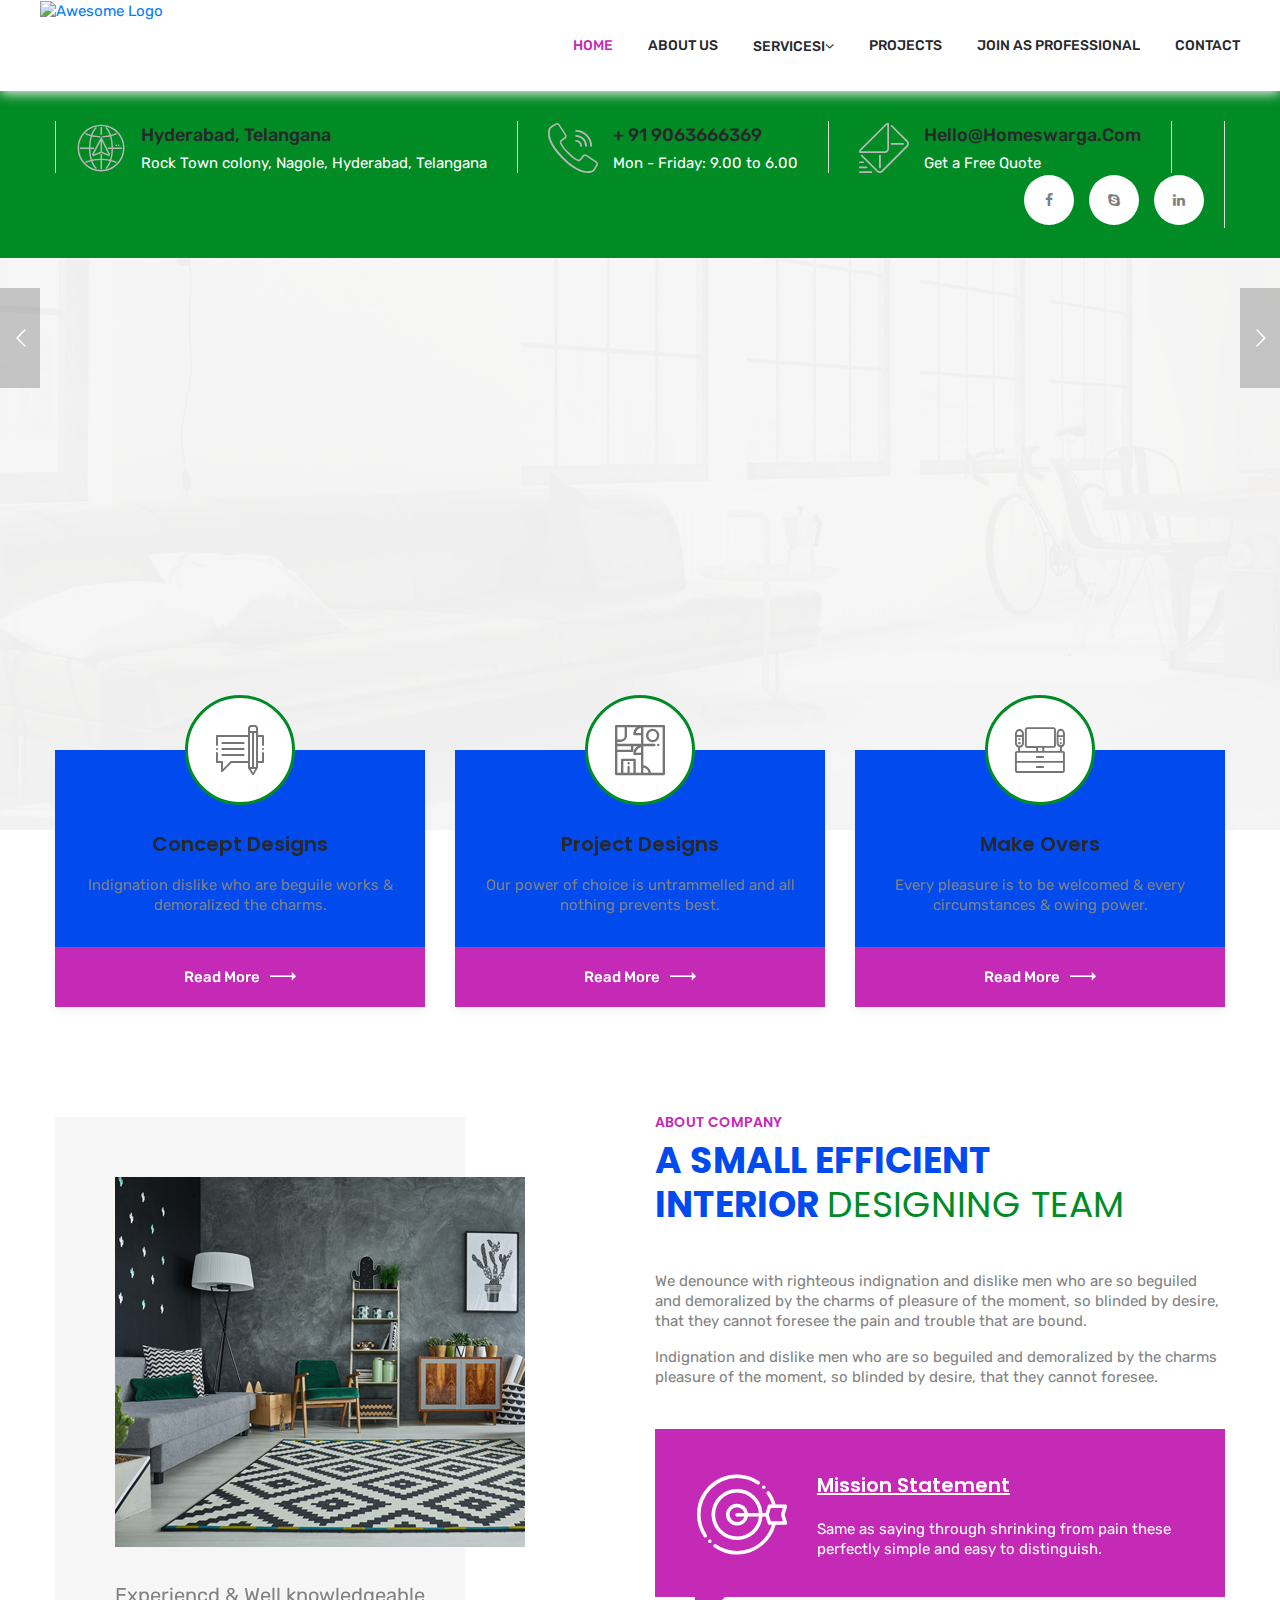
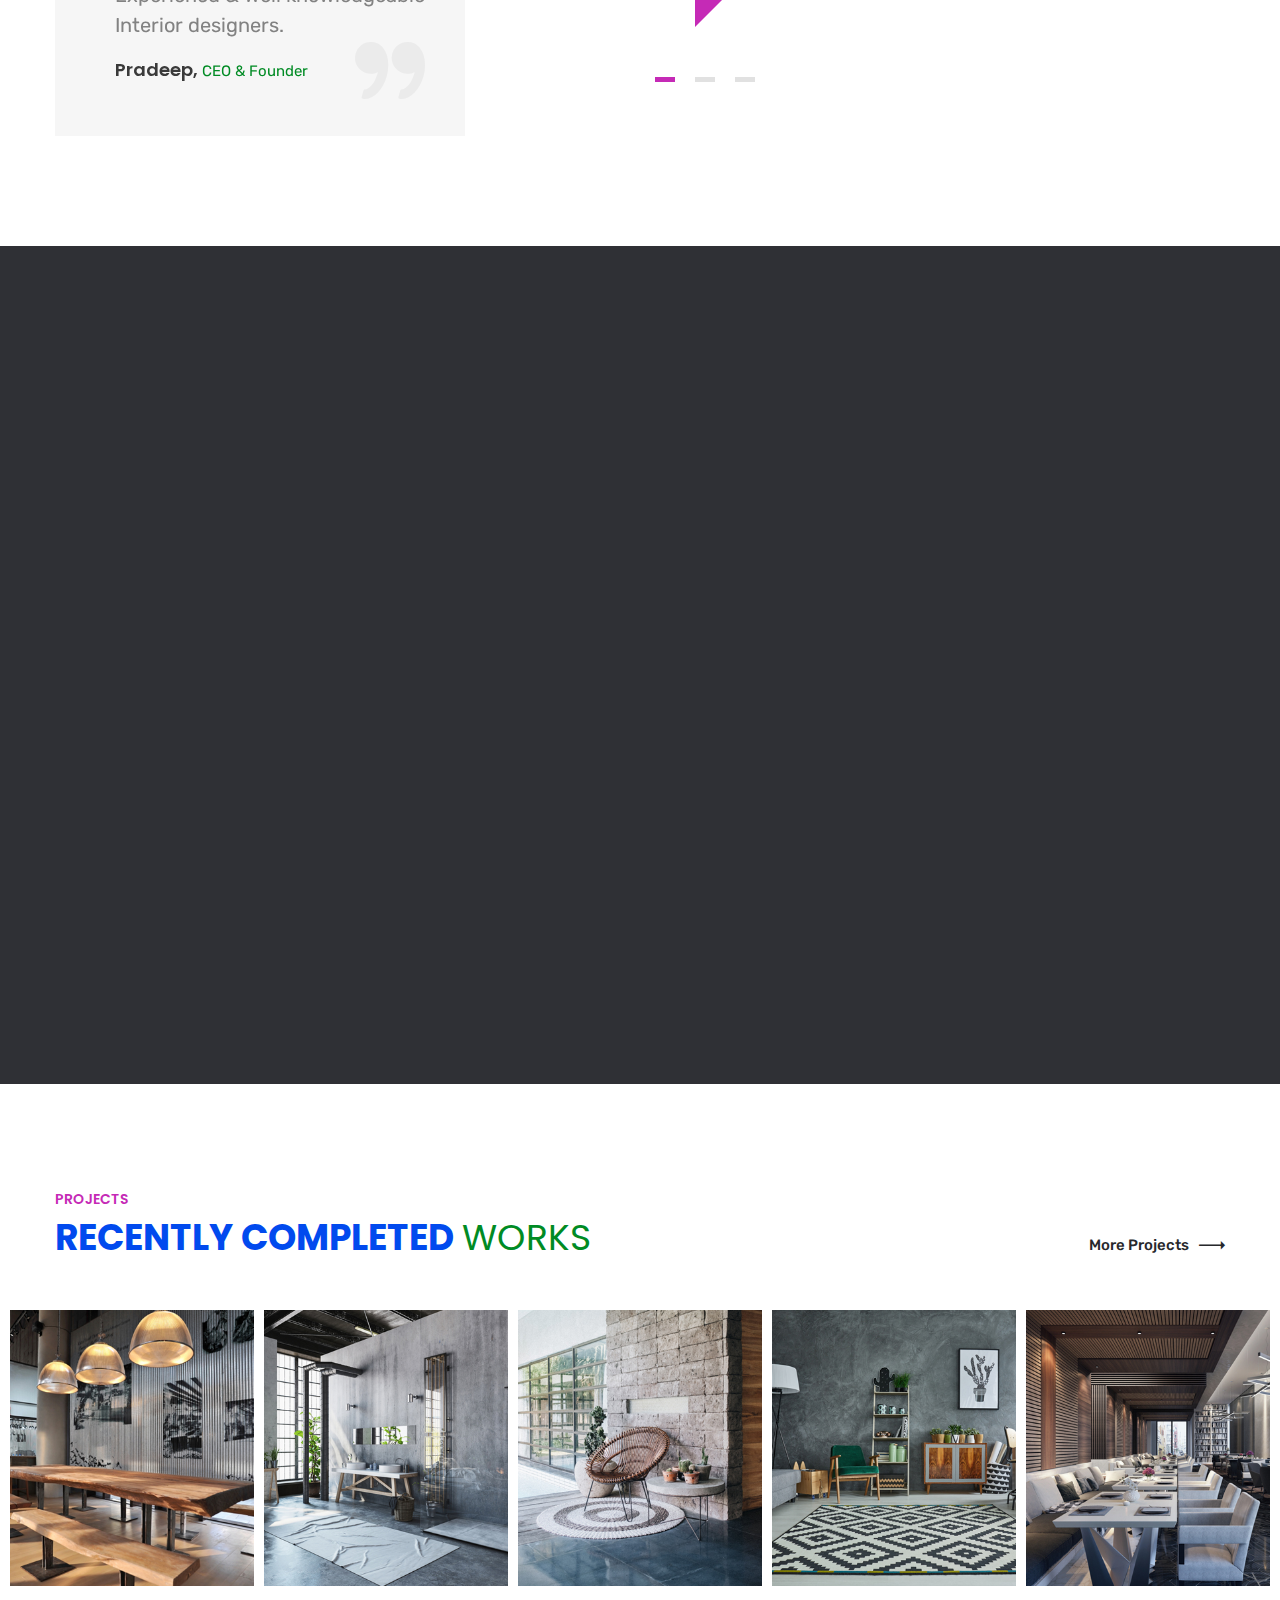
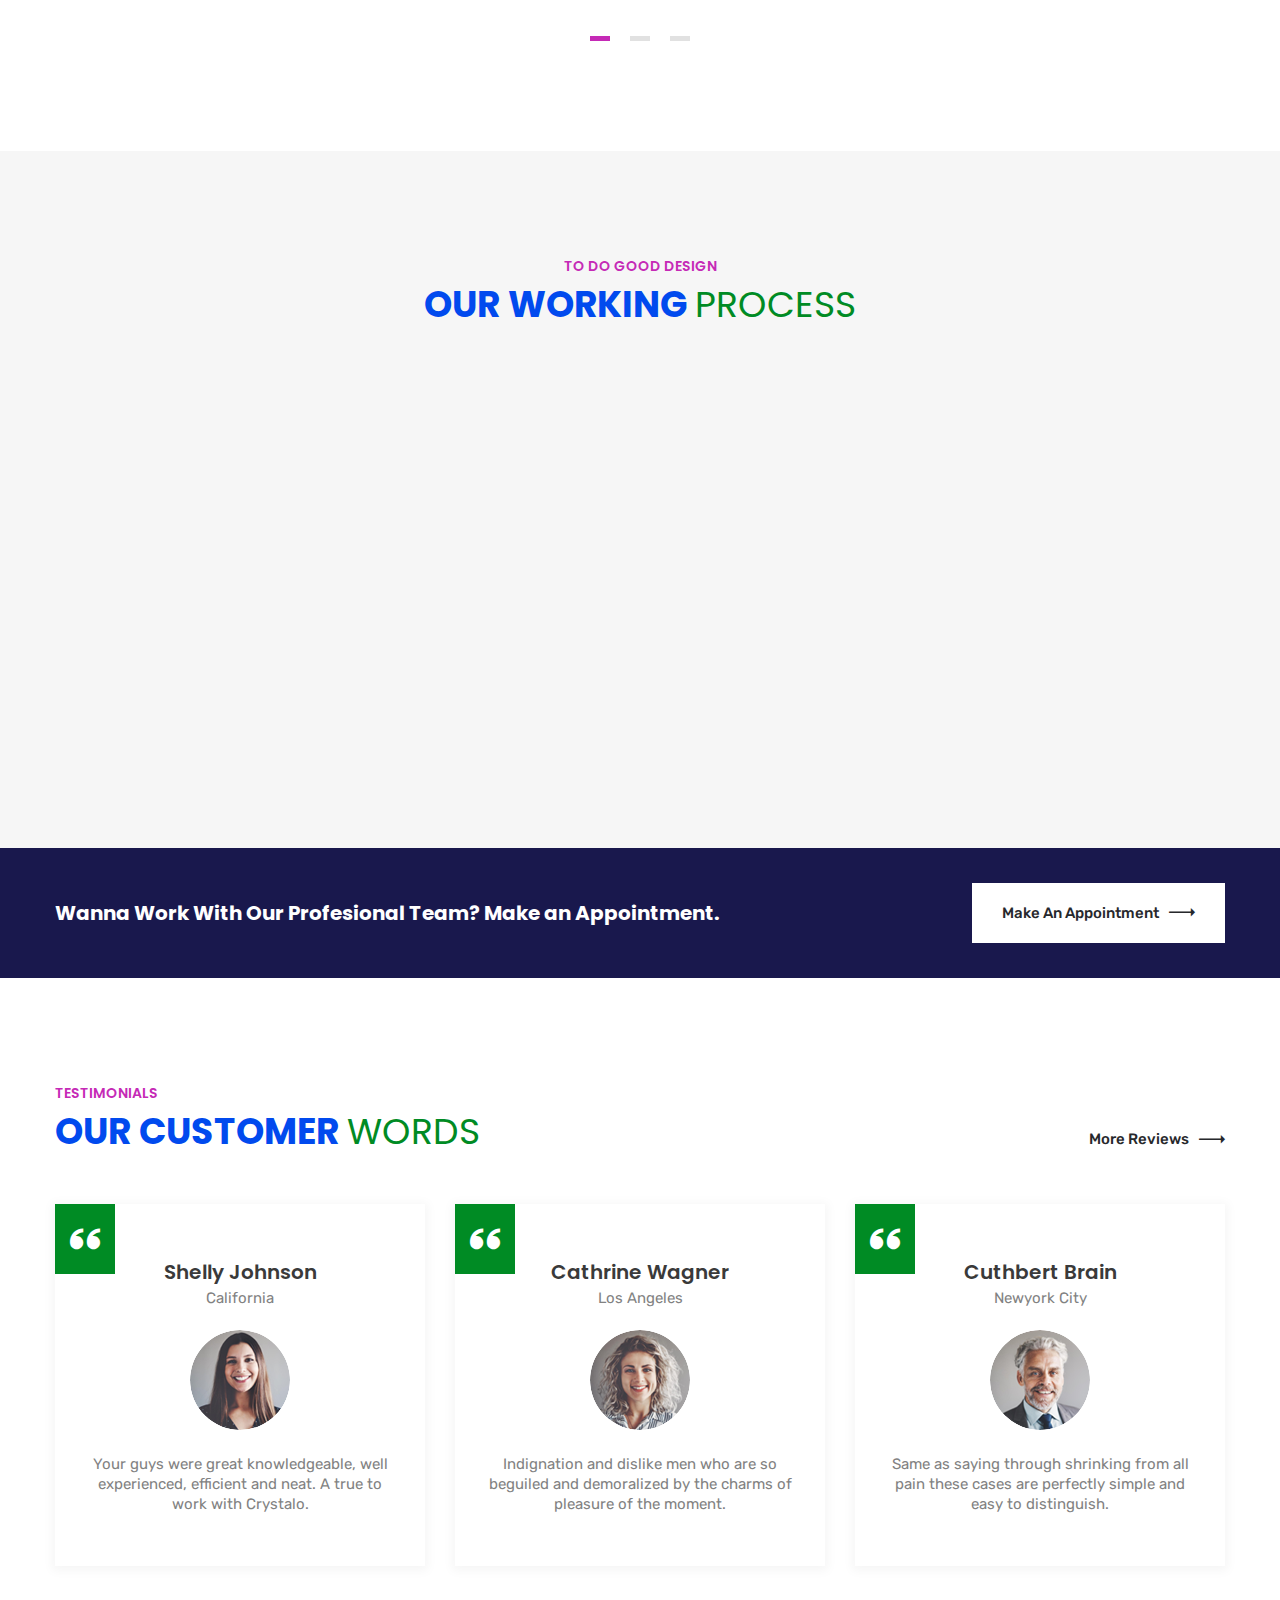
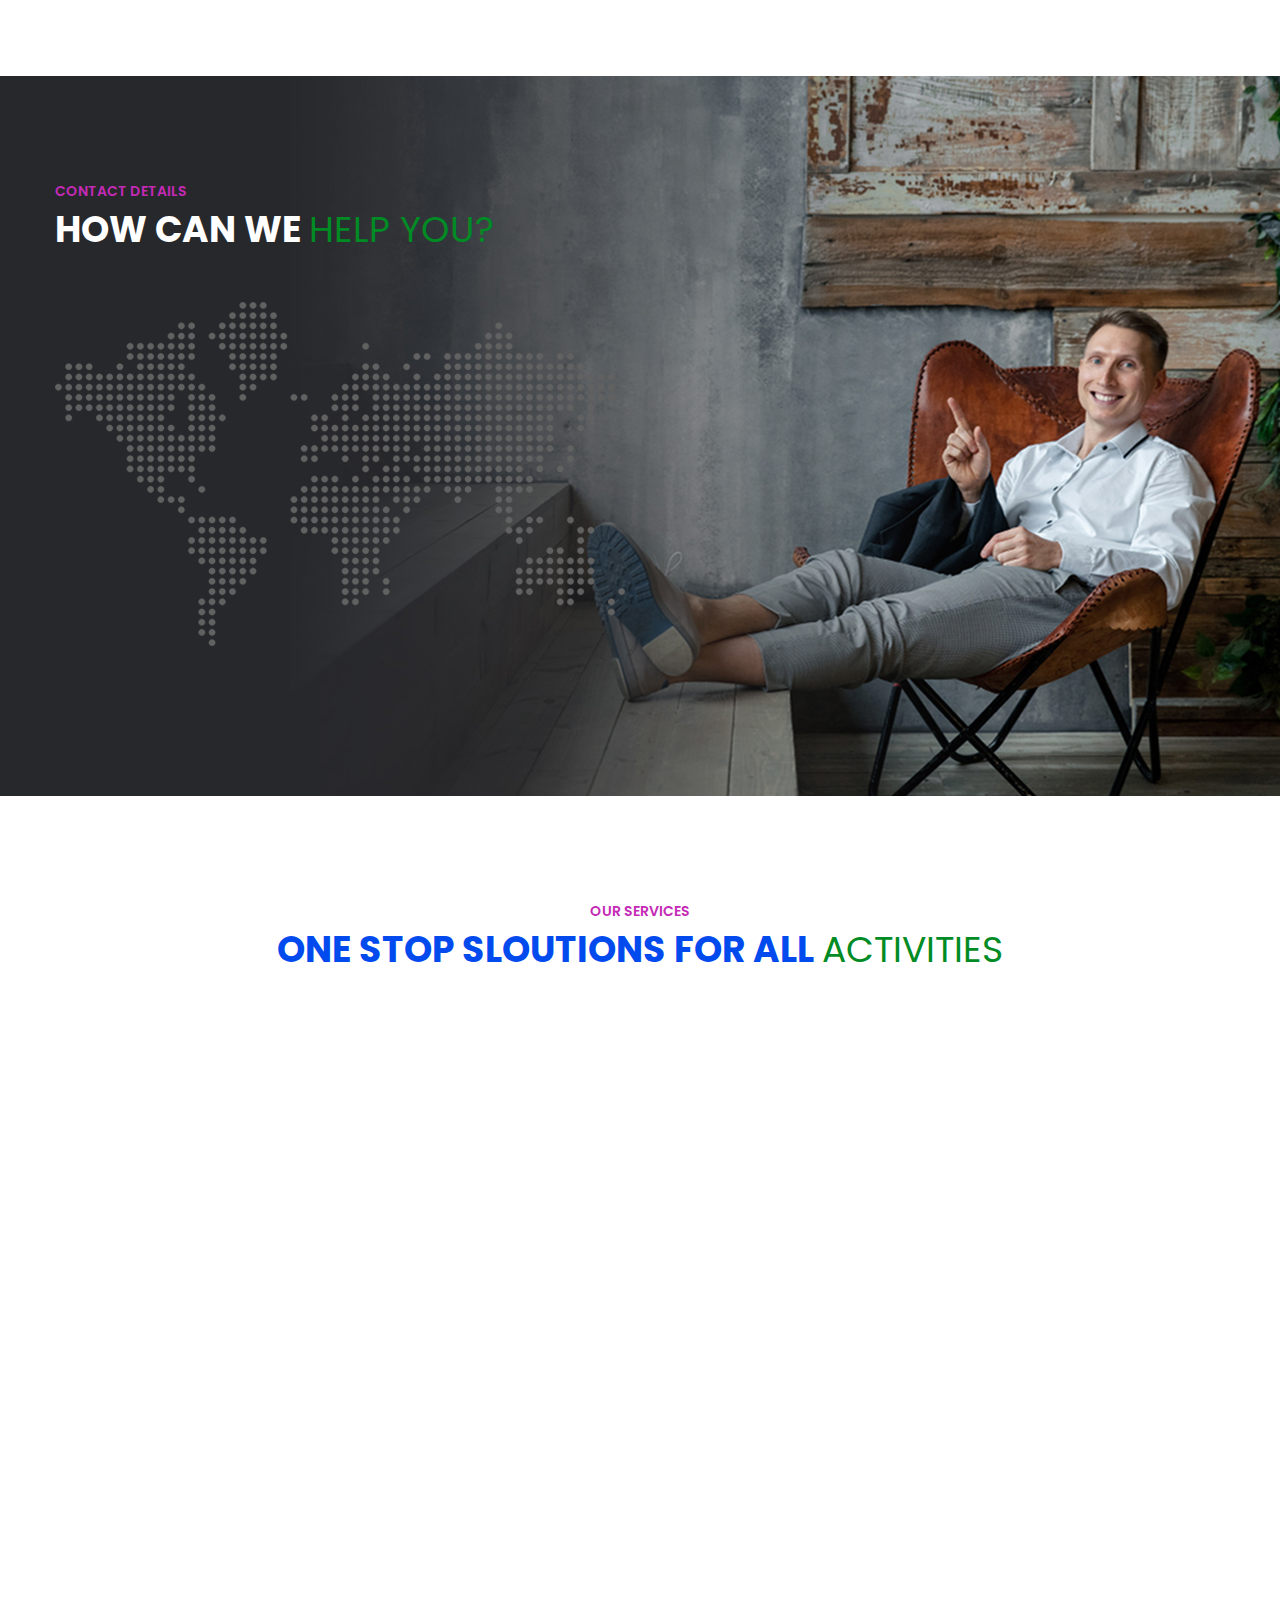
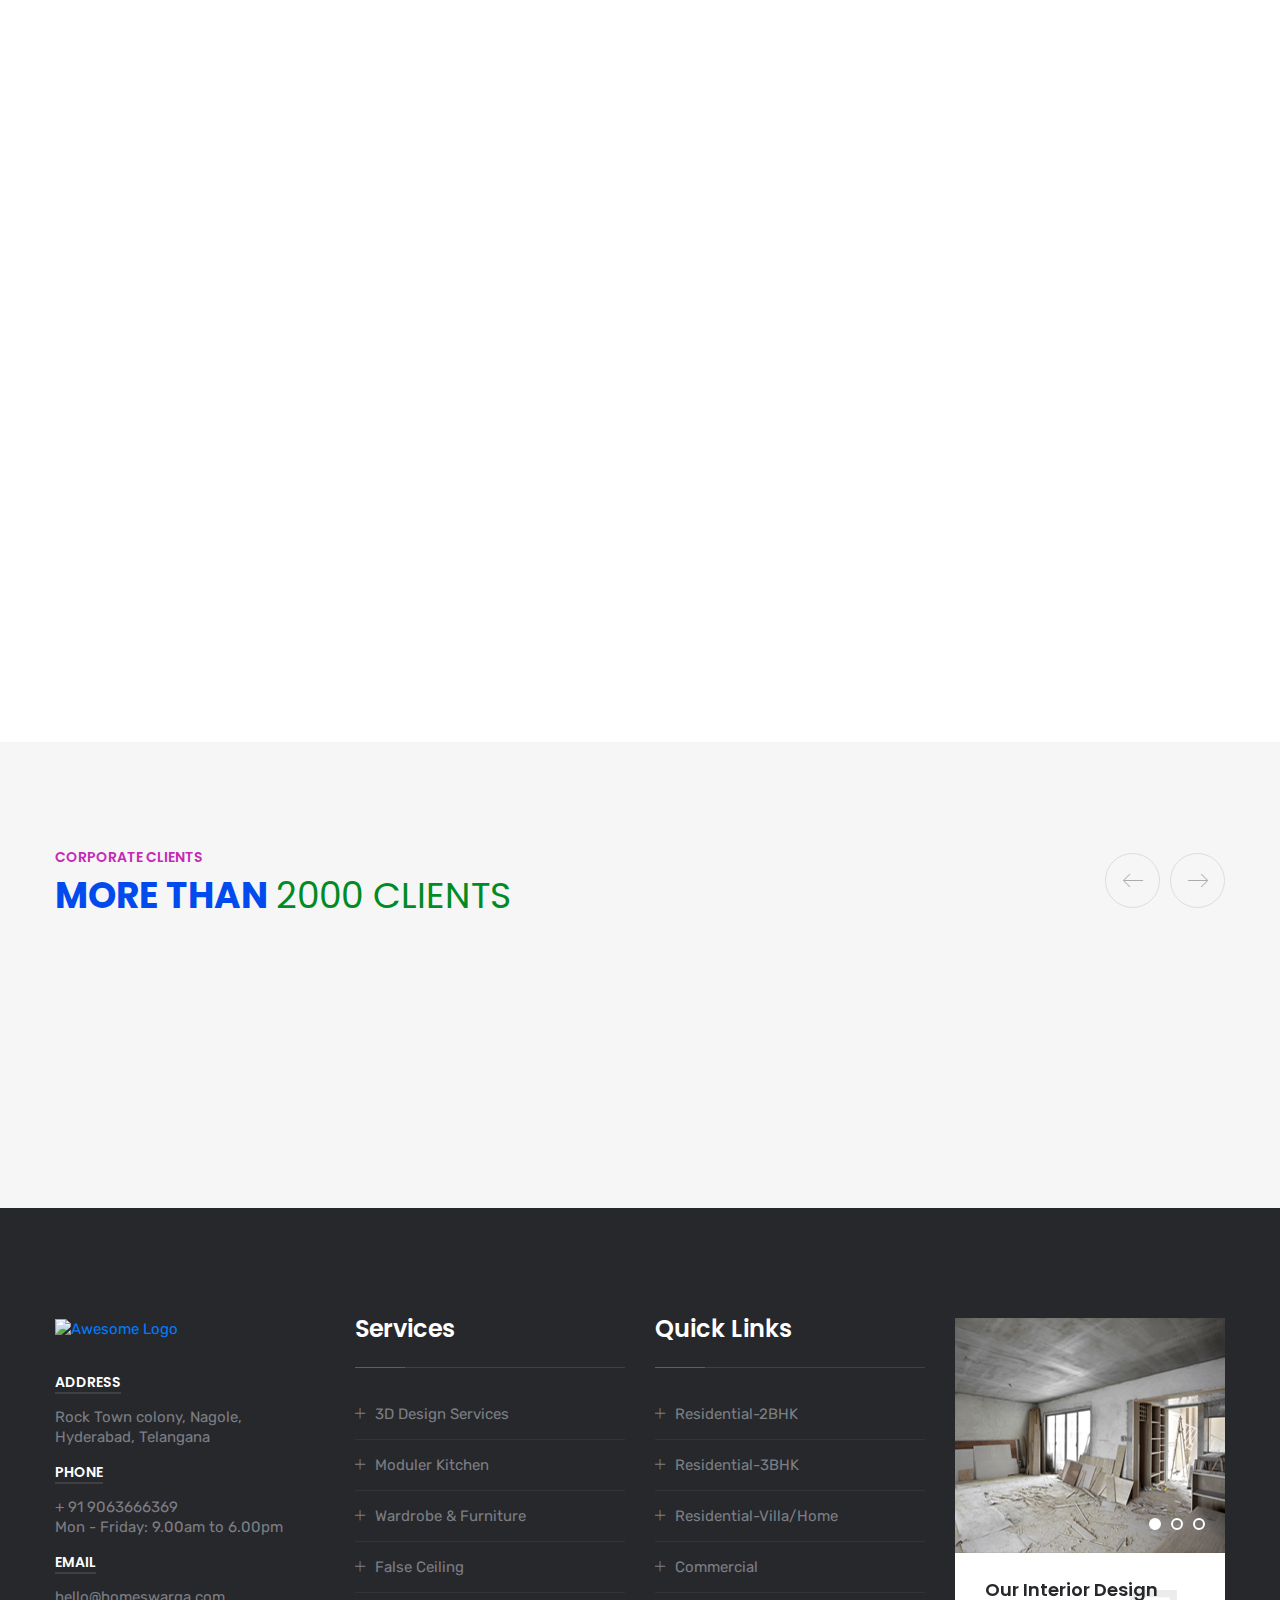
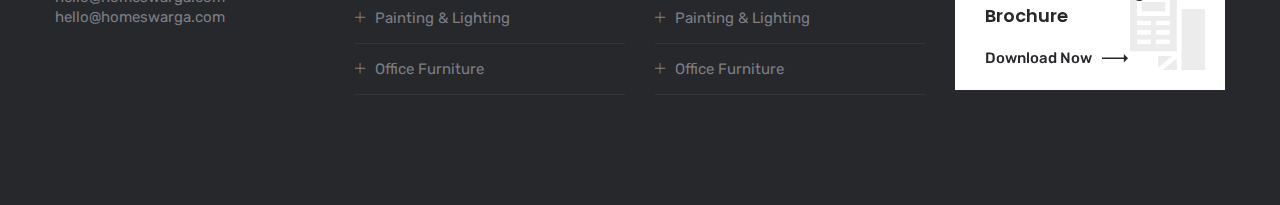
==== commit 31b772f4: "s" ====
--- a/index.html
+++ b/index.html
@@ -56,7 +56,7 @@
                                         <div class="navbar-collapse collapse clearfix">
                                             <ul class="navigation clearfix">
                                                 <li class="dropdown current"><a href="index.html">Home</a> </li>
-                                                <li class="dropdown"><a href="about123.html#">About Us</a> </li>
+                                                <li class="dropdown"><a href="about.html">About Us</a> </li>
                                                 <li class="dropdown"><a href="services123.html#">Servicesi<i class="fa fa-angle-down"></i> </a>
                                                     <ul>
                                                         <li><a href="ser-concept-designs123.html#">3D Design Services</a></li>
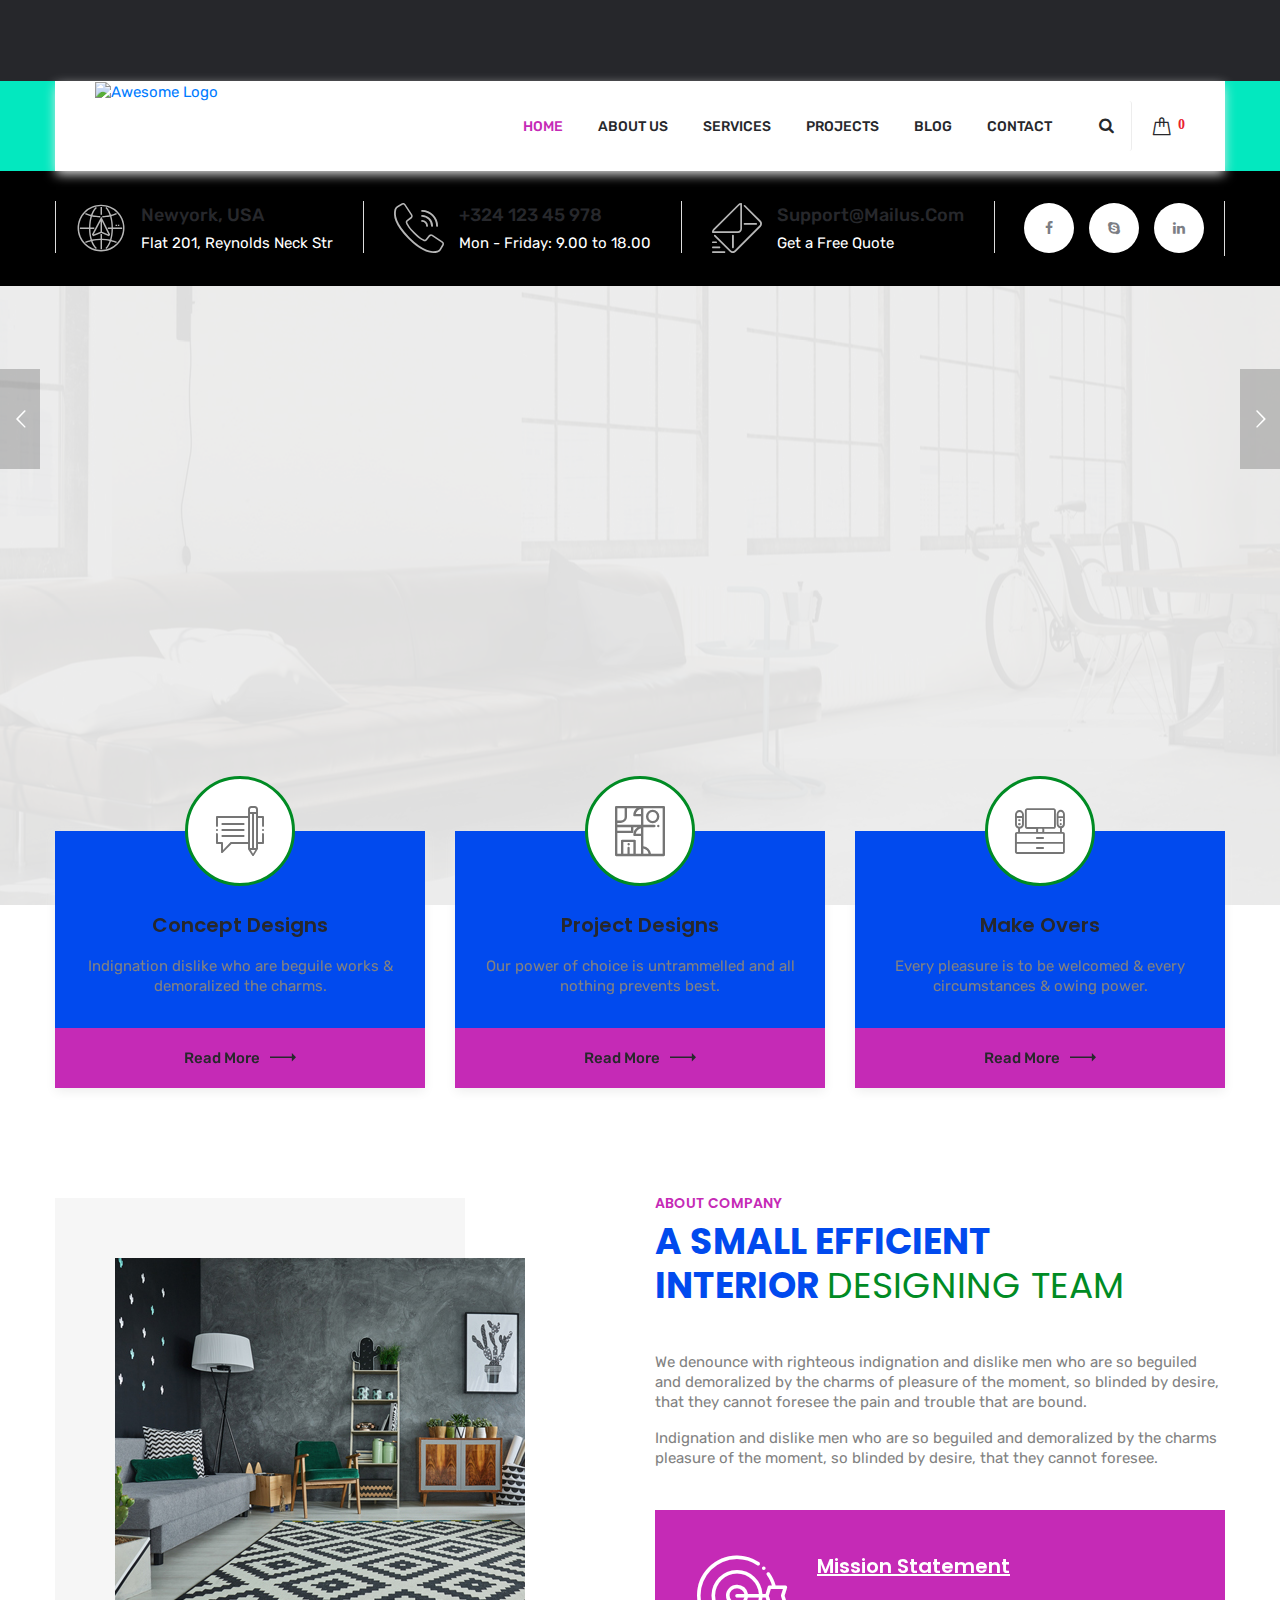
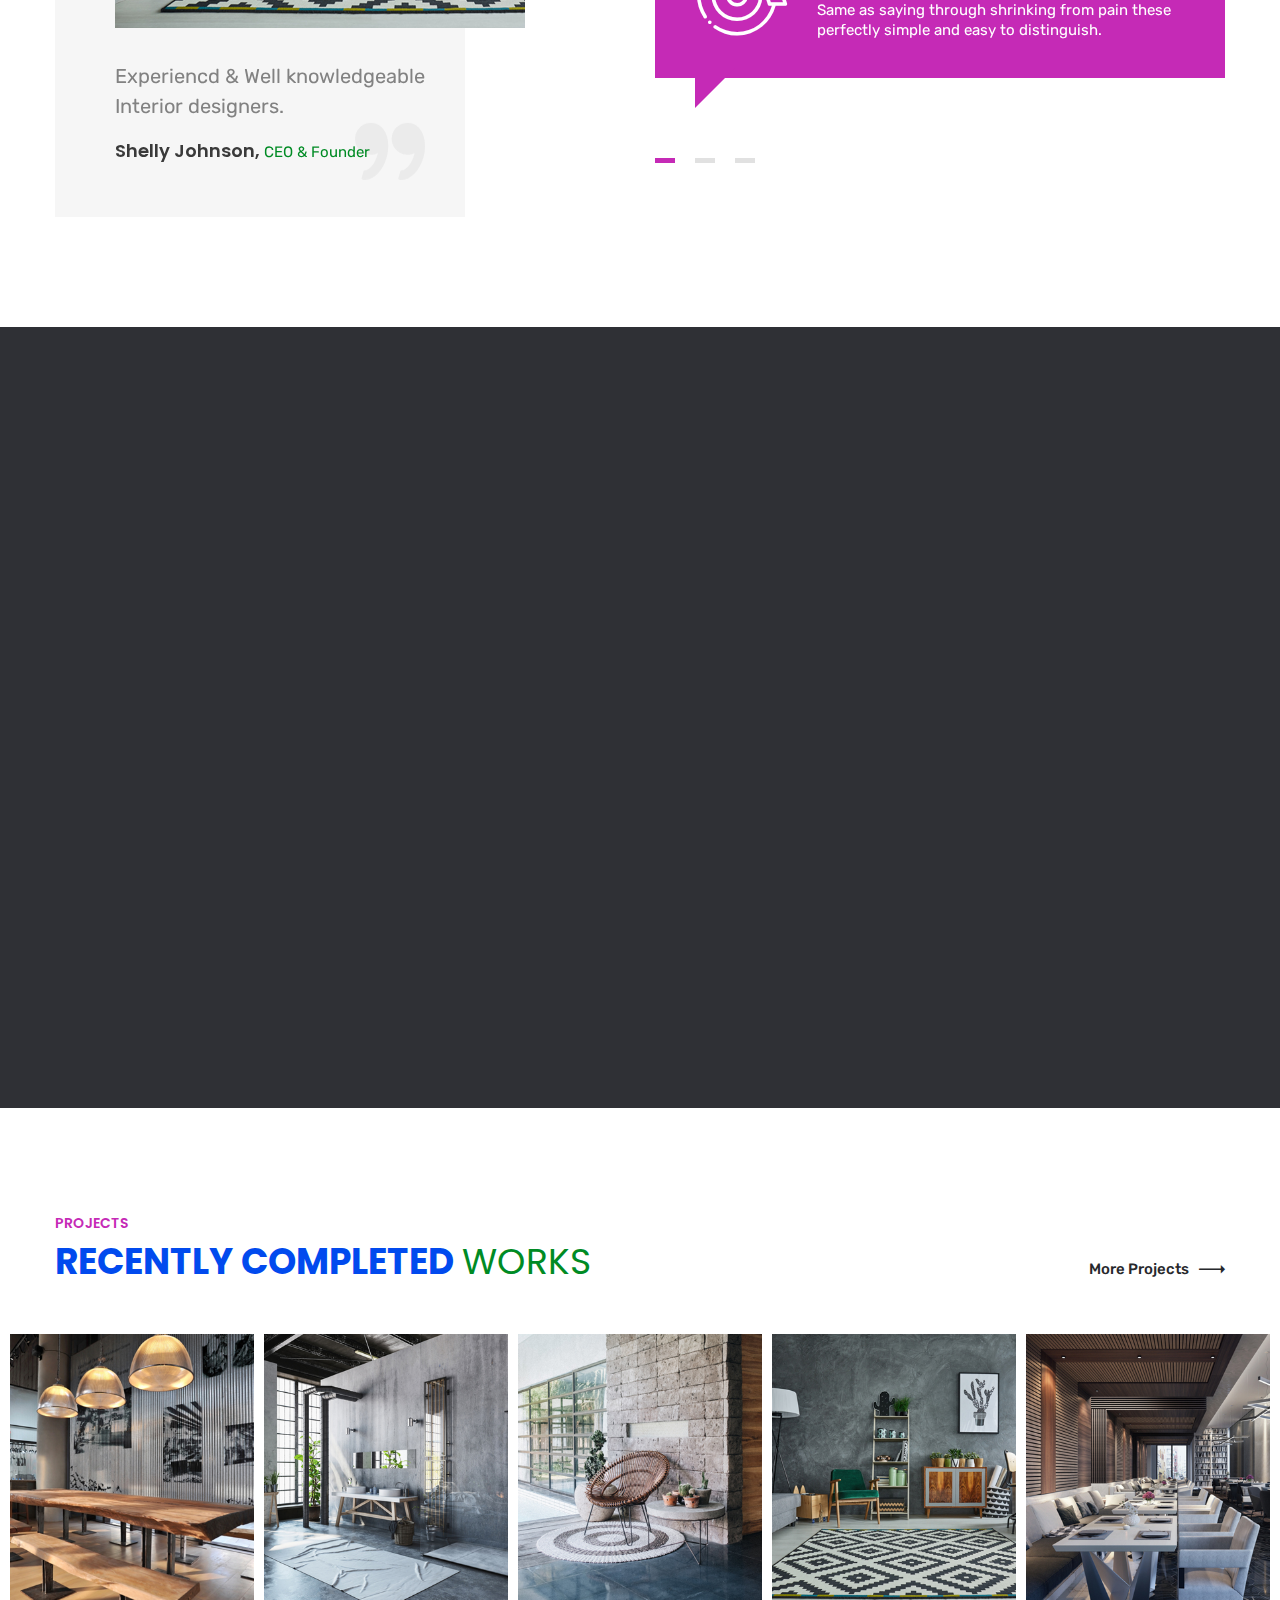
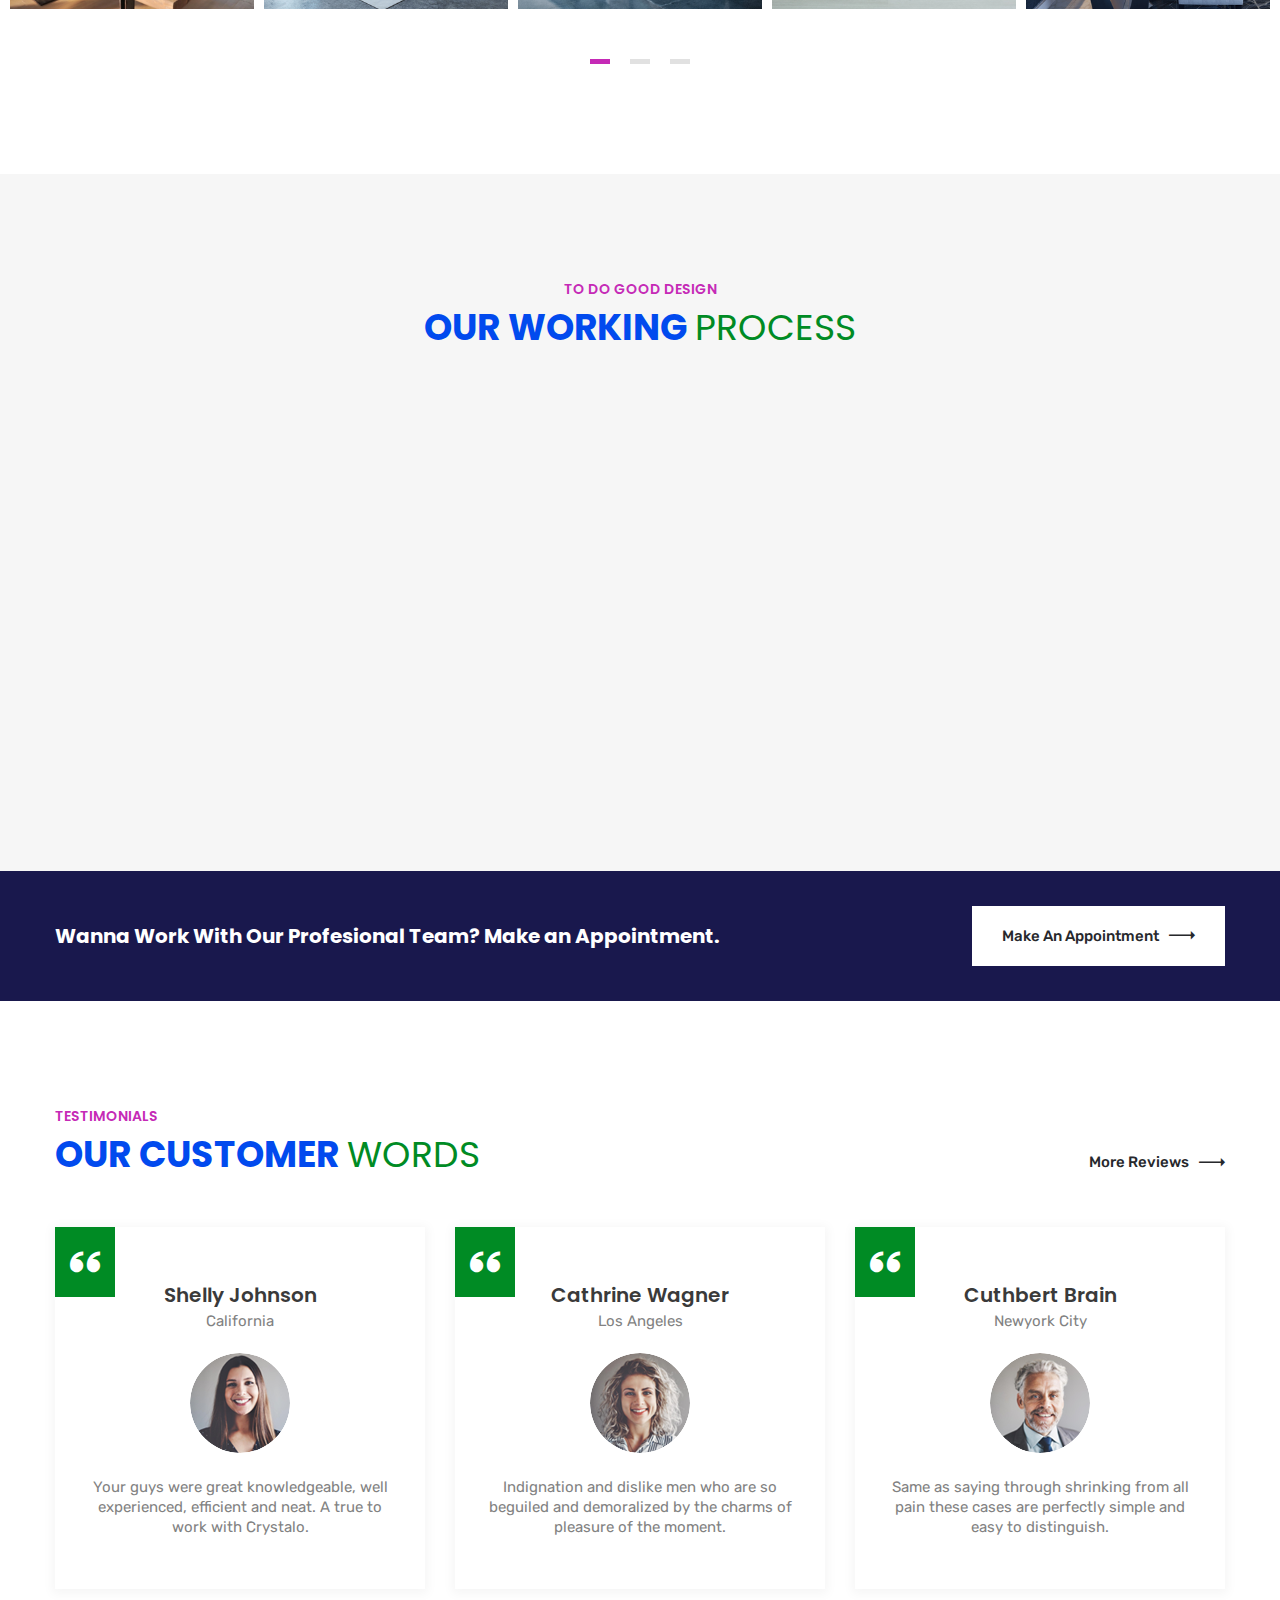
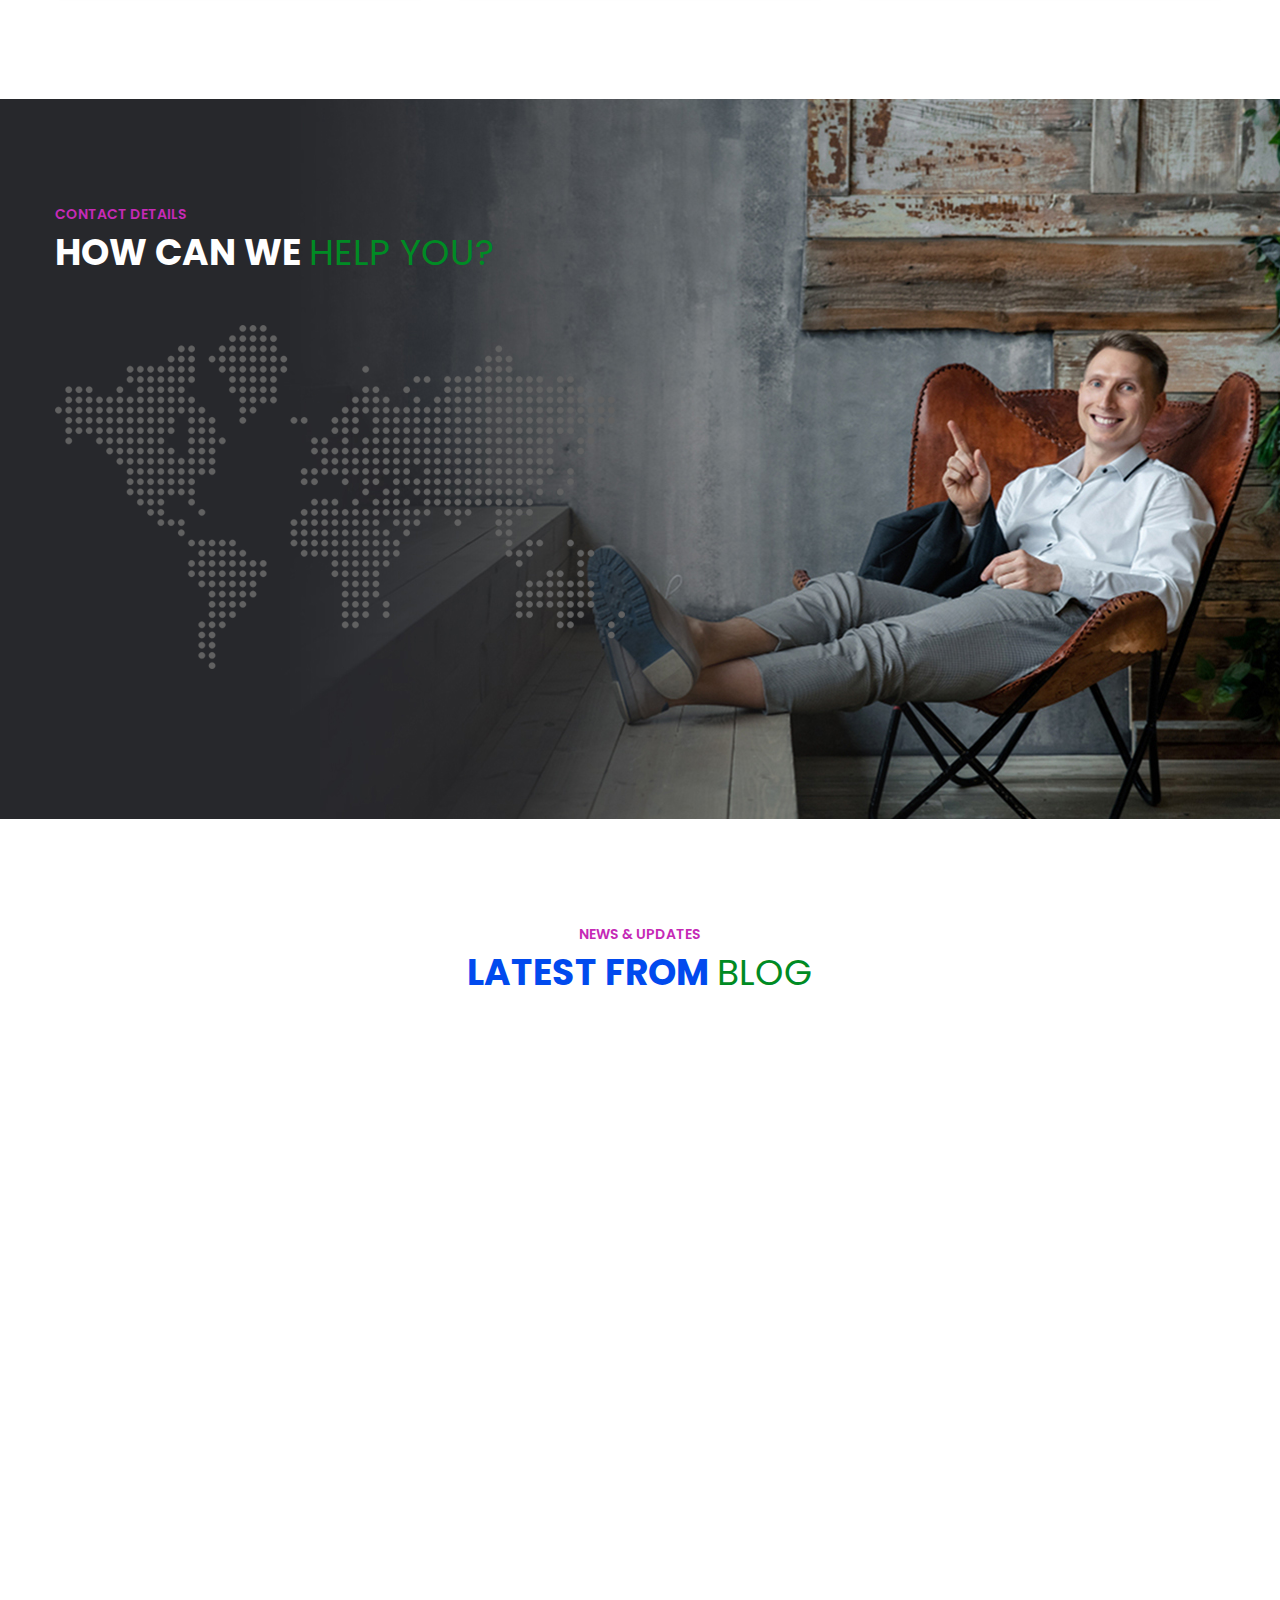
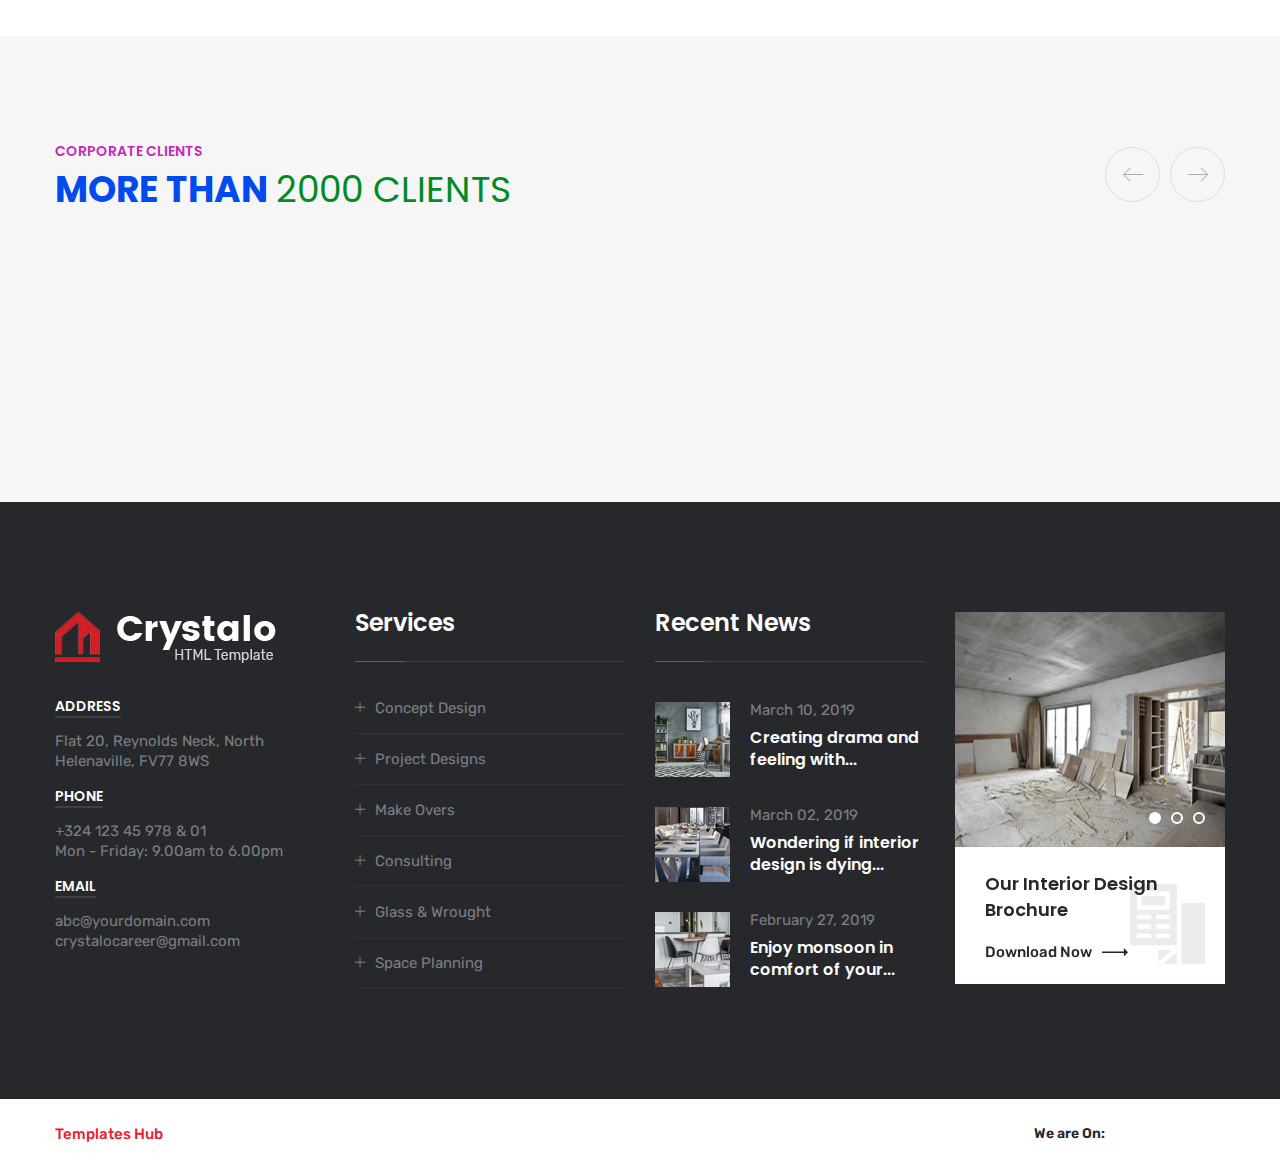
==== commit 24ff6fc5: "p" ====
--- a/index.html
+++ b/index.html
@@ -15,10 +15,11 @@
     <!-- Responsive stylesheet -->
     <link rel="stylesheet" href="css/responsive.css">
     <!-- Favicon -->
-    <link rel="icon" sizes="180x180" href="images/favicon/favicon1-removebg-preview.png">
-    
-
-
+    <link rel="apple-touch-icon" sizes="180x180" href="images/favicon/apple-touch-icon.png">
+    <link rel="icon" type="image/png" href="images/favicon/favicon-32x32.png" sizes="32x32">
+    <link rel="icon" type="image/png" href="images/favicon/favicon-16x16.png" sizes="16x16">
+
+  
 
 </head>
 
@@ -28,15 +29,25 @@
         <div class="preloader"></div>
 
         <!-- Start Top Bar style1 -->
-   
+        <section class="top-bar-style1">
+            <div class="container">
+                <div class="row">
+                    <div class="col-xl-12 col-lg-12 col-md-12">
+                        <div class="top-style1 clearfix">
+                            <!-- <p>Crystalo Inspiring Interiors, Basesd On United States... <a href="#">Get Approximate Estimation.</a></p> -->
+                        </div>
+                    </div>
+                </div>
+            </div>
+        </section>
         <!-- End Top Bar style1 -->
 
         <!--Start Main Header-->
         <header class="main-header header-style1">
             <div class="header-upper-style1">
-                <div class="container mw-100" >
+                <div class="container">
                     <div class="row">
-                        <div class="col-xl-12 p-0">
+                        <div class="col-xl-12">
                             <div class="inner-container clearfix">
                                 <div class="logo-box-style1 float-left">
                                     <a href="index-2.html">
@@ -57,34 +68,36 @@
                                             <ul class="navigation clearfix">
                                                 <li class="dropdown current"><a href="index.html">Home</a> </li>
                                                 <li class="dropdown"><a href="about.html">About Us</a> </li>
-                                                <li class="dropdown"><a href="services123.html#">Servicesi<i class="fa fa-angle-down"></i> </a>
+                                                <li class="dropdown"><a href="services.html">Services</a>
                                                     <ul>
-                                                        <li><a href="ser-concept-designs123.html#">3D Design Services</a></li>
-                                                        <li><a href="ser-project-designs123.html#">Moduler Kitchen</a></li>
-                                                        <li><a href="ser-make-overs123.html#">Wardrobe & Furniture</a></li>
-                                                        <li><a href="ser-consulting123.html#">False Ceiling</a></li>
-                                                        <li><a href="ser-glass-wrought123.html#">Painting & Lighting</a></li>
-                                                        <li><a href="ser-space-planning123.html#">Office Furniture</a></li>
+                                                        <li><a href="services.html">View All Services</a></li>
+                                                        <li><a href="ser-concept-designs.html">Concept Designs</a></li>
+                                                        <li><a href="ser-project-designs.html">Project Designs</a></li>
+                                                        <li><a href="ser-make-overs.html">Make Overs</a></li>
+                                                        <li><a href="ser-consulting.html">Consulting</a></li>
+                                                        <li><a href="ser-glass-wrought.html">Glass & Wrought</a></li>
+                                                        <li><a href="ser-space-planning.html">Space Planning</a></li>
                                                     </ul>
                                                 </li>
-                                                <li class="dropdown"><a href="project123.html#">Projects</a>
+                                                <li class="dropdown"><a href="project.html">Projects</a>
                                                     <ul>
-                                                        <li><a href="project-v2123.html#">Residential-2BHK</a></li>
-                                                        <li><a href="project-v3123.html#">Residential-3BHK</a></li>
-                                                        <li><a href="project-v4123.html#">Residential-Villa/Home</a></li>
-                                                        <li><a href="project-v5123.html#">Commercial</a></li>
-                                                        
+                                                        <li><a href="project.html">Classic View 01</a></li>
+                                                        <li><a href="project-v2.html">Classic View 02</a></li>
+                                                        <li><a href="project-v3.html">Modern View 01</a></li>
+                                                        <li><a href="project-v4.html">Modern View 02</a></li>
+                                                        <li><a href="project-v5.html">Fullwidth 01</a></li>
+                                                        <li><a href="project-v6.html">Fulldwidth 02</a></li>
+                                                        <li><a href="project-single.html">Projects Single</a></li>
 
                                                     </ul>
                                                 </li>
-                                                
-                                                <li><a href="project-v5123.html#">Join as Professional</a></li>
-                                                <li><a href="contact123.html#">Contact</a></li>
-
-                                            
+                                                <li class="dropdown"><a href="blog.html">Blog</a> </li>
+                                                <li><a href="contact.html">Contact</a></li>
+
+                                            </ul>
                                         </div>
                                     </nav>
-                                    <!-- <div class="mainmenu-right">
+                                    <div class="mainmenu-right">
                                         <div class="outer-search-box">
                                             <div class="seach-toggle"><i class="fa fa-search"></i></div>
                                             <ul class="search-box">
@@ -105,7 +118,7 @@
                                         </div>
                                     </div>
 
-                                </div> -->
+                                </div>
                             </div>
                         </div>
                     </div>
@@ -124,8 +137,8 @@
                                                 <span class="icon-maps-and-location"></span>
                                             </div>
                                             <div class="text">
-                                                <h3>Hyderabad, Telangana</h3>
-                                                <p class="text-white">Rock Town colony, Nagole, Hyderabad, Telangana</p>
+                                                <h3>Newyork, USA</h3>
+                                                <p class="text-white">Flat 201, Reynolds Neck Str</p>
                                             </div>
                                         </div>
                                     </li>
@@ -135,8 +148,8 @@
                                                 <span class="icon-phone"></span>
                                             </div>
                                             <div class="text">
-                                                <h3>+ 91 9063666369 </h3>
-                                                <p class="text-white">Mon - Friday: 9.00 to 6.00</p>
+                                                <h3>+324 123 45 978</h3>
+                                                <p class="text-white">Mon - Friday: 9.00 to 18.00</p>
                                             </div>
                                         </div>
                                     </li>
@@ -146,7 +159,7 @@
                                                 <span class="icon-mail"></span>
                                             </div>
                                             <div class="text">
-                                                <h3>hello@homeswarga.com</h3>
+                                                <h3>support@mailus.com</h3>
                                                 <p class="text-white">Get a Free Quote</p>
                                             </div>
                                         </div>
@@ -284,7 +297,7 @@
                                     <h3>Concept Designs</h3>
                                     <p>Indignation dislike who are beguile works & demoralized the charms.</p>
                                 </div>
-                                <a class="btn-one text-white" href="#">Read More<span class="flaticon-next"></span></a>
+                                <a class="btn-one" href="#">Read More<span class="flaticon-next"></span></a>
                             </div>
                         </div>
                     </div>
@@ -301,7 +314,7 @@
                                     <h3>Project Designs</h3>
                                     <p>Our power of choice is untrammelled and all nothing prevents best.</p>
                                 </div>
-                                <a class="btn-one text-white" href="#">Read More<span class="flaticon-next"></span></a>
+                                <a class="btn-one" href="#">Read More<span class="flaticon-next"></span></a>
                             </div>
                         </div>
                     </div>
@@ -318,7 +331,7 @@
                                     <h3>Make Overs</h3>
                                     <p>Every pleasure is to be welcomed & every circumstances & owing power.</p>
                                 </div>
-                                <a class="btn-one text-white" href="#">Read More<span class="flaticon-next"></span></a>
+                                <a class="btn-one" href="#">Read More<span class="flaticon-next"></span></a>
                             </div>
                         </div>
                     </div>
@@ -346,7 +359,7 @@
                             </div>
                             <div class="text-box">
                                 <p>Experiencd & Well knowledgeable Interior designers.</p>
-                                <h3>Pradeep, <span>CEO & Founder</span></h3>
+                                <h3>Shelly Johnson, <span>CEO & Founder</span></h3>
                             </div>
                         </div>
                     </div>
@@ -424,7 +437,7 @@
                 </div>
                 <div class="row">
                     <!--Start Single Working Box-->
-                    <div class="col-xl-3 col-lg-3">
+                    <div class="col-xl-4 col-lg-4">
                         <div class="single-working-box wow fadeInDown" data-wow-delay="0ms">
                             <div class="img-holder">
                                 <div class="inner">
@@ -444,8 +457,7 @@
                                     </div>
                                     <div class="text">
                                         <h3>Residential</h3>
-                                        <h3>BUDGET FRIENDLY</h3>
-                                        <p>2 BHK <br/>Creating Your Dream Interior
+                                        <p>Indignation and dislike men who are so beguiled and our the charms moment.
                                         </p>
                                     </div>
                                 </div>
@@ -454,7 +466,7 @@
                     </div>
                     <!--End Single Working Box-->
                     <!--Start Single Working Box-->
-                    <div class="col-xl-3 col-lg-3">
+                    <div class="col-xl-4 col-lg-4">
                         <div class="single-working-box wow fadeInDown" data-wow-delay="400ms">
                             <div class="img-holder">
                                 <div class="inner">
@@ -473,22 +485,17 @@
                                         </div>
                                     </div>
                                     <div class="text">
-                                        <h3>Residential</h3>
-                                        <h3>BUDGET FRIENDLY</h3>
-                                        <p>3 BHK <br/>  
-                                            VALUE FOR MONEY<br/>
-                                            END - TO - END.
+                                        <h3>Commercial</h3>
+                                        <p>Righteous indignation work are so beguiled demoralized the blinded by desire.
                                         </p>
                                     </div>
                                 </div>
                             </div>
                         </div>
                     </div>
-
-                    
                     <!--End Single Working Box-->
                     <!--Start Single Working Box-->
-                    <div class="col-xl-3 col-lg-3">
+                    <div class="col-xl-4 col-lg-4">
                         <div class="single-working-box wow fadeInDown" data-wow-delay="800ms">
                             <div class="img-holder">
                                 <div class="inner">
@@ -507,47 +514,14 @@
                                         </div>
                                     </div>
                                     <div class="text">
-                                        <h3>Residential</h3>
-                                        <h3>BUDGET FRIENDLY</h3>
-                                        <p>VILLA / HOME <br/>3 BHK <br/>  
-                                            VALUE FOR MONEY<br/>
-                                            END - TO - END.</p>
-                                    </div>
-                                </div>
-                            </div>
-                        </div>
-                    </div>
-                    <!--End Single Working Box-->
-                     <!--Start Single Working Box-->
-                     <div class="col-xl-3 col-lg-3">
-                        <div class="single-working-box wow fadeInDown" data-wow-delay="400ms">
-                            <div class="img-holder">
-                                <div class="inner">
-                                    <img src="images/resources/working-2.jpg" alt="Awesome Image">
-                                    <div class="overlay-style-one"></div>
-                                </div>
-                            </div>
-                            <div class="text-holder">
-                                <div class="plus-icon-box"><span class="icon-plus"></span></div>
-                                <div class="outer-box">
-                                    <div class="icon">
-                                        <div class="inner">
-                                            <div class="box">
-                                                <span class="icon-shop"></span>
-                                            </div>
-                                        </div>
-                                    </div>
-                                    <div class="text">
-                                        <h3>Commercial</h3>
-                                        <h3>Get Free Estimate</h3>
-                                        <p>Crafting Your Perfect Space Where Style Meets Comfort Transforming Your Home</p>
-                                    </div>
-                                </div>
-                            </div>
-                        </div>
-                    </div>
-
-                    
+                                        <h3>Industries</h3>
+                                        <p>Our power of choice is and when nothing prevents work every pleasure
+                                            interior.</p>
+                                    </div>
+                                </div>
+                            </div>
+                        </div>
+                    </div>
                     <!--End Single Working Box-->
                 </div>
             </div>
@@ -1133,8 +1107,8 @@
         <section class="latest-blog-area">
             <div class="container inner-content">
                 <div class="sec-title text-center">
-                    <p>Our Services</p>
-                    <div class="title">One Stop Sloutions for all <span>Activities </span></div>
+                    <p>News & Updates</p>
+                    <div class="title">Latest From <span>Blog</span></div>
                 </div>
                 <div class="row">
                     <!--Start single blog post-->
@@ -1146,25 +1120,26 @@
                                 <div class="overlay">
                                     <div class="box">
                                         <div class="link-icon">
-                                            <a href="images/blog/latest-b-v1-1.jpg"><span class="flaticon-zoom"></span></a>
+                                            <a href="#"><span class="flaticon-zoom"></span></a>
                                         </div>
                                     </div>
                                 </div>
                             </div>
                             <div class="text-holder">
                                 <div class="post-date">
-                                    <h3>3D <span>Design Services</span></h3>
-                                </div>
-                                <!-- <div class="meta-box">
-                                     <ul class="meta-info">
+                                    <h3>02 <span>Mar 2019</span></h3>
+                                </div>
+                                <div class="meta-box">
+                                    <ul class="meta-info">
                                         <li>By <a href="#">Rubin Santro</a></li>
                                         <li>In <a href="#">Contemporary</a></li>
-                                    </ul> 
-                                </div> -->
+                                    </ul>
+                                </div>
                                 <h3 class="blog-title"><a href="blog-single.html">Low cost interior designing ideas</a>
                                 </h3>
                                 <div class="text">
-                                    <p>Transform your space with 3D DESIGN, you’ll save time, money, and headaches by ensuring your vision comes to life exactly as you imagined. Elevate your space with confidence today!</p>
+                                    <p>Same as saying through shrinkings from toil & our pain these cases perfectly
+                                        simple.</p>
                                     <a class="btn-two" href="#">Read More<span class="flaticon-next"></span></a>
                                 </div>
                             </div>
@@ -1187,17 +1162,18 @@
                             </div>
                             <div class="text-holder">
                                 <div class="post-date">
-                                    <h3>Moduler<span>Kitchen</span></h3>
-                                </div>
-                                <!-- <div class="meta-box">
+                                    <h3>24 <span>Feb 2019</span></h3>
+                                </div>
+                                <div class="meta-box">
                                     <ul class="meta-info">
                                         <li>By <a href="#">Mark Richrdson</a></li>
                                         <li>In <a href="#">Modern Paint</a></li>
                                     </ul>
-                                </div> -->
+                                </div>
                                 <h3 class="blog-title"><a href="blog-single.html">Commercial design for project</a></h3>
                                 <div class="text">
-                                    <p>Elevate your home interior to the next level with a modular kitchen!Say goodbye to cluttered spaces and hello to organized, functional, and stylish living. Elevate your home interior game with our customizable modular kitchen designs that not only enhance the aesthetics but also optimize space utilization. Experience the convenience and luxury of a well-planned modular kitchen – the heart of every modern home.</p>
+                                    <p>Which is the same as saying through shrinking from toil and pain. These cases are
+                                        perfectly.</p>
                                     <a class="btn-two" href="#">Read More<span class="flaticon-next"></span></a>
                                 </div>
                             </div>
@@ -1220,126 +1196,25 @@
                             </div>
                             <div class="text-holder">
                                 <div class="post-date">
-                                    <h3>WARDROBE &  <span>FURNITURE</span></h3>
-                                </div>
-                                <!-- <div class="meta-box">
+                                    <h3>18 <span>Jan 2019</span></h3>
+                                </div>
+                                <div class="meta-box">
                                     <ul class="meta-info">
                                         <li>By <a href="#">Rubin Santro</a></li>
                                         <li>In <a href="#">Contemporary</a></li>
                                     </ul>
-                                </div> -->
+                                </div>
                                 <h3 class="blog-title"><a href="blog-single.html">Our interior design prediction
                                         2019</a></h3>
                                 <div class="text">
-                                    <p>Introducing WARDROBE – your ultimate solution to stylish and organized spaces! Our wardrobe designs are crafted to elevate your storage game while adding a touch of elegance to your room. Say goodbye to clutter and hello to sophistication with our range of customizable options that cater to all your storage needs. Get ready to transform your space effortlessly with WARDROBE – where style meets functionality!</p>
+                                    <p>Every pleasure is to be welcomed every pain avoided. in certain circumstances
+                                        obligations.</p>
                                     <a class="btn-two" href="#">Read More<span class="flaticon-next"></span></a>
                                 </div>
                             </div>
                         </div>
                     </div>
                     <!--End single blog post-->
-
-                    <div class="col-xl-4 col-lg-4 col-md-12 col-sm-12">
-                        <div class="single-blog-post wow fadeInLeft" data-wow-delay="0ms" data-wow-duration="1500ms">
-                            <div class="img-holder">
-                                <img src="images/blog/latest-b-v1-1.jpg" alt="Awesome Image">
-                                <div class="overlay-style-two"></div>
-                                <div class="overlay">
-                                    <div class="box">
-                                        <div class="link-icon">
-                                            <a href="images/blog/latest-b-v1-1.jpg"><span class="flaticon-zoom"></span></a>
-                                        </div>
-                                    </div>
-                                </div>
-                            </div>
-                            <div class="text-holder">
-                                <div class="post-date">
-                                    <h3>False <span>Ceiling</span></h3>
-                                </div>
-                                <!-- <div class="meta-box">
-                                     <ul class="meta-info">
-                                        <li>By <a href="#">Rubin Santro</a></li>
-                                        <li>In <a href="#">Contemporary</a></li>
-                                    </ul> 
-                                </div> -->
-                                <h3 class="blog-title"><a href="blog-single.html">Low cost interior designing ideas</a>
-                                </h3>
-                                <div class="text">
-                                    <p>Transform your space with elegance and sophistication using our False Ceiling design. Elevate your surroundings with a touch of luxury and modernity that will leave your guests in awe. Create a stunning ambiance in any room, from living spaces to offices, showcasing your unique style and personality. Let our False Ceiling design be the crowning jewel of your interior decor, making every moment spent under it a truly magical experience.</p>
-                                    <a class="btn-two" href="#">Read More<span class="flaticon-next"></span></a>
-                                </div>
-                            </div>
-                        </div>
-                    </div>
-                    <!--End single blog post-->
-                    <!--Start single blog post-->
-                    <div class="col-xl-4 col-lg-4 col-md-12 col-sm-12">
-                        <div class="single-blog-post wow fadeInLeft" data-wow-delay="200ms" data-wow-duration="1500ms">
-                            <div class="img-holder">
-                                <img src="images/blog/latest-b-v1-2.jpg" alt="Awesome Image">
-                                <div class="overlay-style-two"></div>
-                                <div class="overlay">
-                                    <div class="box">
-                                        <div class="link-icon">
-                                            <a href="#"><span class="flaticon-zoom"></span></a>
-                                        </div>
-                                    </div>
-                                </div>
-                            </div>
-                            <div class="text-holder">
-                                <div class="post-date">
-                                    <h3>Painting & <span>Lighting</span></h3>
-                                </div>
-                                <!-- <div class="meta-box">
-                                    <ul class="meta-info">
-                                        <li>By <a href="#">Mark Richrdson</a></li>
-                                        <li>In <a href="#">Modern Paint</a></li>
-                                    </ul>
-                                </div> -->
-                                <h3 class="blog-title"><a href="blog-single.html">Commercial design for project</a></h3>
-                                <div class="text">
-                                    <p>Transform your home with the perfect balance of painting and lighting. Discover how the right hues can breathe life into your space, while strategic lighting choices can create ambiance and highlight your favorite features. Elevate your surroundings with our expert tips on color selection and lighting placement, turning your house into a warm and inviting sanctuary you’ll never want to leave. Experience the magic of painting and lighting with us today!</p>
-                                    <a class="btn-two" href="#">Read More<span class="flaticon-next"></span></a>
-                                </div>
-                            </div>
-                        </div>
-                    </div>
-                    <!--End single blog post-->
-                    <!--Start single blog post-->
-                    <div class="col-xl-4 col-lg-4 col-md-12 col-sm-12">
-                        <div class="single-blog-post wow fadeInLeft" data-wow-delay="400ms" data-wow-duration="1500ms">
-                            <div class="img-holder">
-                                <img src="images/blog/latest-b-v1-3.jpg" alt="Awesome Image">
-                                <div class="overlay-style-two"></div>
-                                <div class="overlay">
-                                    <div class="box">
-                                        <div class="link-icon">
-                                            <a href="#"><span class="flaticon-zoom"></span></a>
-                                        </div>
-                                    </div>
-                                </div>
-                            </div>
-                            <div class="text-holder">
-                                <div class="post-date">
-                                    <h3>OFFICE  <span>FURNITURE</span></h3>
-                                </div>
-                                <!-- <div class="meta-box">
-                                    <ul class="meta-info">
-                                        <li>By <a href="#">Rubin Santro</a></li>
-                                        <li>In <a href="#">Contemporary</a></li>
-                                    </ul>
-                                </div> -->
-                                <h3 class="blog-title"><a href="blog-single.html">Our interior design prediction
-                                        2019</a></h3>
-                                <div class="text">
-                                    <p>Step into a world where your office space reflects your professionalism and style as much as your home does. Our range of office furniture is not just about functionality; it’s about making a statement. Elevate your workspace with our sleek and modern designs that are guaranteed to impress clients and boost productivity. Redefine how you work with our expertly crafted office furniture – because your success deserves a beautiful setting too.</p>
-                                    <a class="btn-two" href="#">Read More<span class="flaticon-next"></span></a>
-                                </div>
-                            </div>
-                        </div>
-                    </div>
-                    <!--End single blog post-->
-
                 </div>
             </div>
         </section>
@@ -1444,22 +1319,22 @@
                         <div class="single-footer-widget marbtm50">
                             <div class="contact-info-box">
                                 <div class="footer-logo">
-                                    <a href="index.html">
-                                        <img src="images/icon/logohome.jpeg" alt="Awesome Logo">
+                                    <a href="index-2.html">
+                                        <img src="images/footer/footer-logo.png" alt="Awesome Logo">
                                     </a>
                                 </div>
                                 <ul>
                                     <li>
                                         <h6>Address</h6>
-                                        <p>Rock Town colony, Nagole, Hyderabad, Telangana</p>
+                                        <p>Flat 20, Reynolds Neck, North<br> Helenaville, FV77 8WS</p>
                                     </li>
                                     <li>
                                         <h6>Phone</h6>
-                                        <p>+ 91 9063666369<br> <span>Mon - Friday:</span> 9.00am to 6.00pm</p>
+                                        <p>+324 123 45 978 & 01<br> <span>Mon - Friday:</span> 9.00am to 6.00pm</p>
                                     </li>
                                     <li>
                                         <h6>Email</h6>
-                                        <p>hello@homeswarga.com<br> hello@homeswarga.com</p>
+                                        <p>abc@yourdomain.com<br> crystalocareer@gmail.com</p>
                                     </li>
                                 </ul>
                             </div>
@@ -1474,40 +1349,22 @@
                             </div>
                             <div class="services-links">
                                 <ul>
-                                    <li><a href="#">3D Design Services</a></li>
-                                    <li><a href="#">Moduler Kitchen</a></li>
-                                    <li><a href="#">Wardrobe & Furniture</a></li>
-                                    <li><a href="#">False Ceiling</a></li>
-                                    <li><a href="#">Painting & Lighting</a></li>
-                                    <li><a href="#">Office Furniture</a></li>
+                                    <li><a href="#">Concept Design</a></li>
+                                    <li><a href="#">Project Designs</a></li>
+                                    <li><a href="#">Make Overs</a></li>
+                                    <li><a href="#">Consulting</a></li>
+                                    <li><a href="#">Glass & Wrought</a></li>
+                                    <li><a href="#">Space Planning</a></li>
                                 </ul>
                             </div>
                         </div>
                     </div>
                     <!--End single footer widget-->
-
+                    <!--Start single footer widget-->
                     <div class="col-xl-3 col-lg-6 col-md-6 col-sm-12">
-                        <div class="single-footer-widget marbtm50">
-                            <div class="title">
-                                <h3>Quick Links</h3>
-                            </div>
-                            <div class="services-links">
-                                <ul>
-                                    <li><a href="#">Residential-2BHK</a></li>
-                                    <li><a href="#">Residential-3BHK</a></li>
-                                    <li><a href="#">Residential-Villa/Home</a></li>
-                                    <li><a href="#">Commercial</a></li>
-                                    <li><a href="#">Painting & Lighting</a></li>
-                                    <li><a href="#">Office Furniture</a></li>
-                                </ul>
-                            </div>
-                        </div>
-                    </div>
-                    <!--Start single footer widget-->
-                    <!-- <div class="col-xl-3 col-lg-6 col-md-6 col-sm-12">
                         <div class="single-footer-widget pdbtm50">
                             <div class="title">
-                                <h3>Quick Links</h3>
+                                <h3>Recent News</h3>
                             </div>
                             <ul class="recent-news">
                                 <li>
@@ -1561,7 +1418,7 @@
 
                             </ul>
                         </div>
-                    </div> -->
+                    </div>
                     <!--End single footer widget-->
                     <!--Start single footer widget-->
                     <div class="col-xl-3 col-lg-6 col-md-6 col-sm-12">
@@ -1610,7 +1467,7 @@
         <!--End footer area-->
 
         <!--Start footer bottom area-->
-        <!-- <section class="footer-bottom-area">
+        <section class="footer-bottom-area">
             <div class="container">
                 <div class="row">
                     <div class="col-xl-12 col-lg-12 col-md-12 col-sm-12">
@@ -1639,7 +1496,7 @@
                     </div>
                 </div>
             </div>
-        </section> -->
+        </section>
         <!--End footer bottom area-->
 
     </div>
--- a/css/style.css
+++ b/css/style.css
@@ -939,6 +939,7 @@
     z-index: 999;
     height:10px;
 }
+
 .main-header.header-style1{}
 .header-upper-style1{
     position: relative;
@@ -1374,7 +1375,7 @@
 .header-lower-style1 {
     position: relative;
     display: block;
-    background-color: #008B24;
+    background-color: black;
     padding: 30px 0;
 }
 .header-lower-style1 .inner-content{
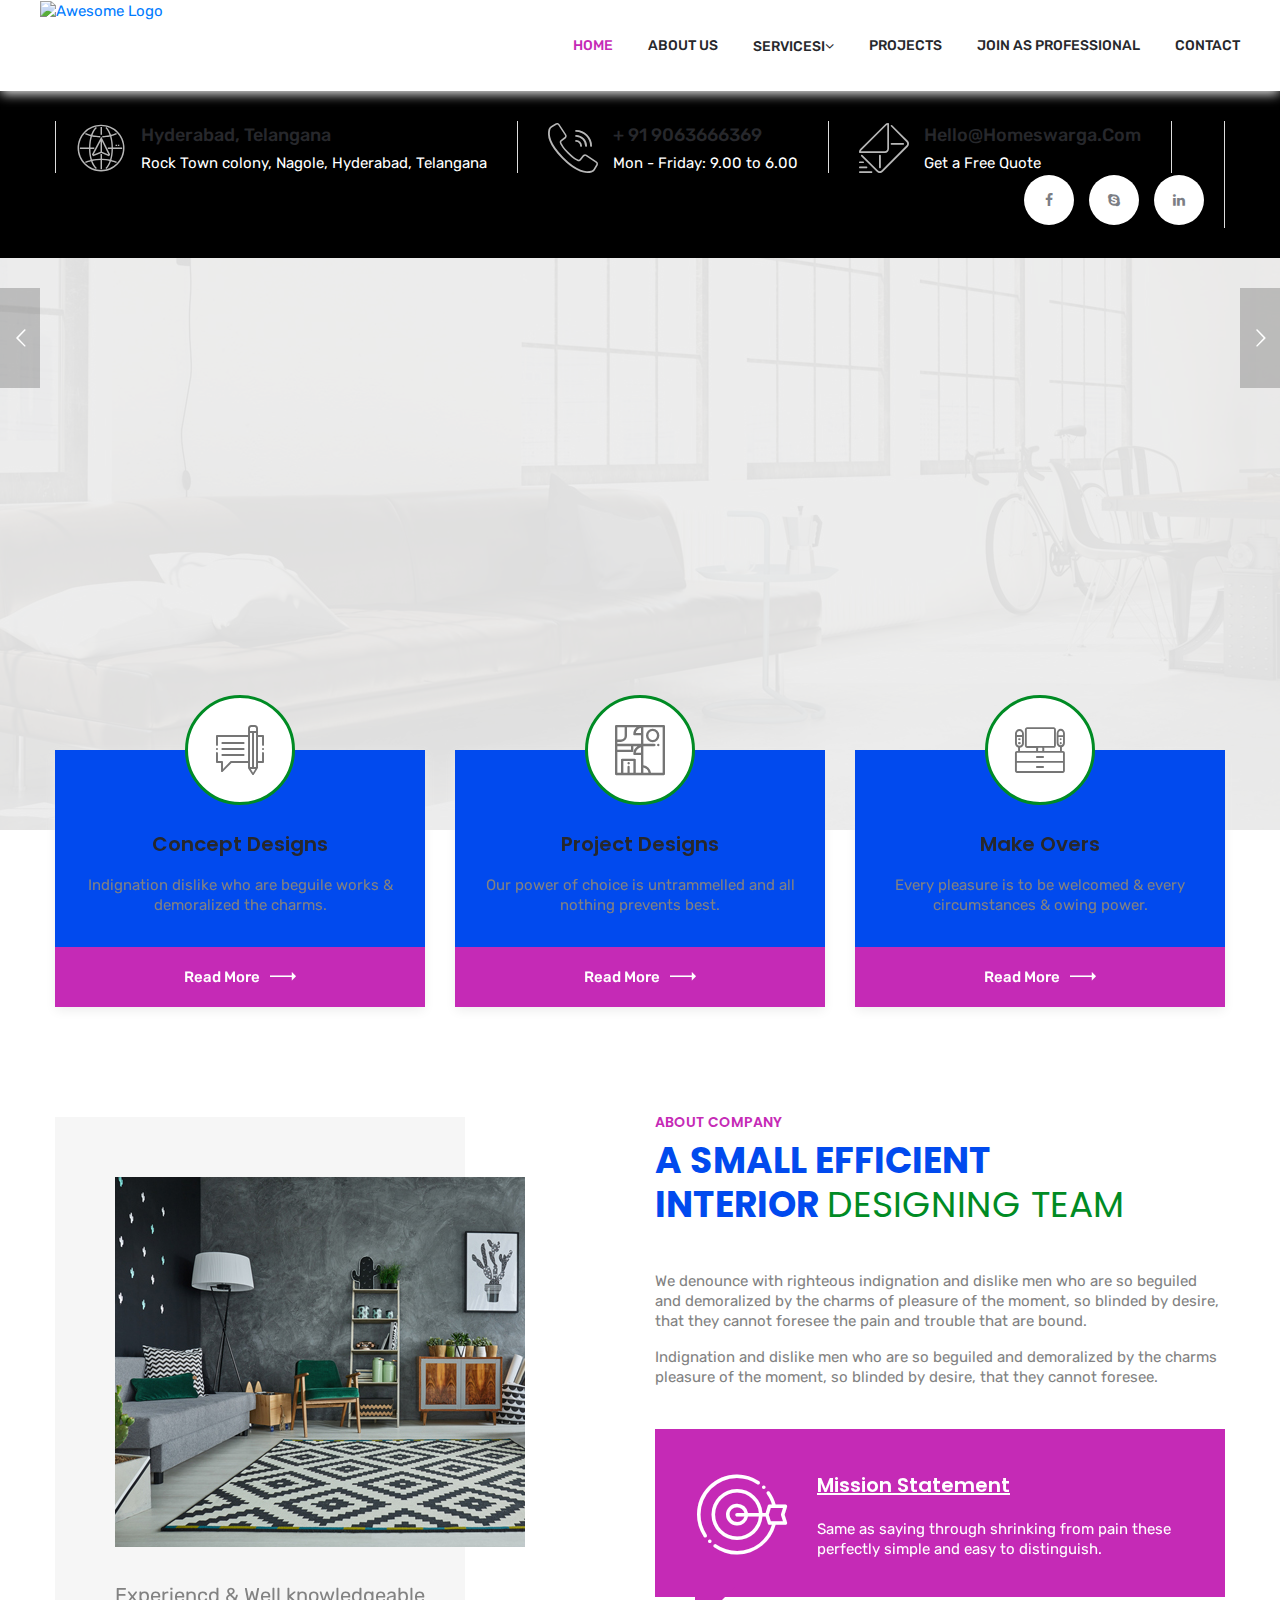
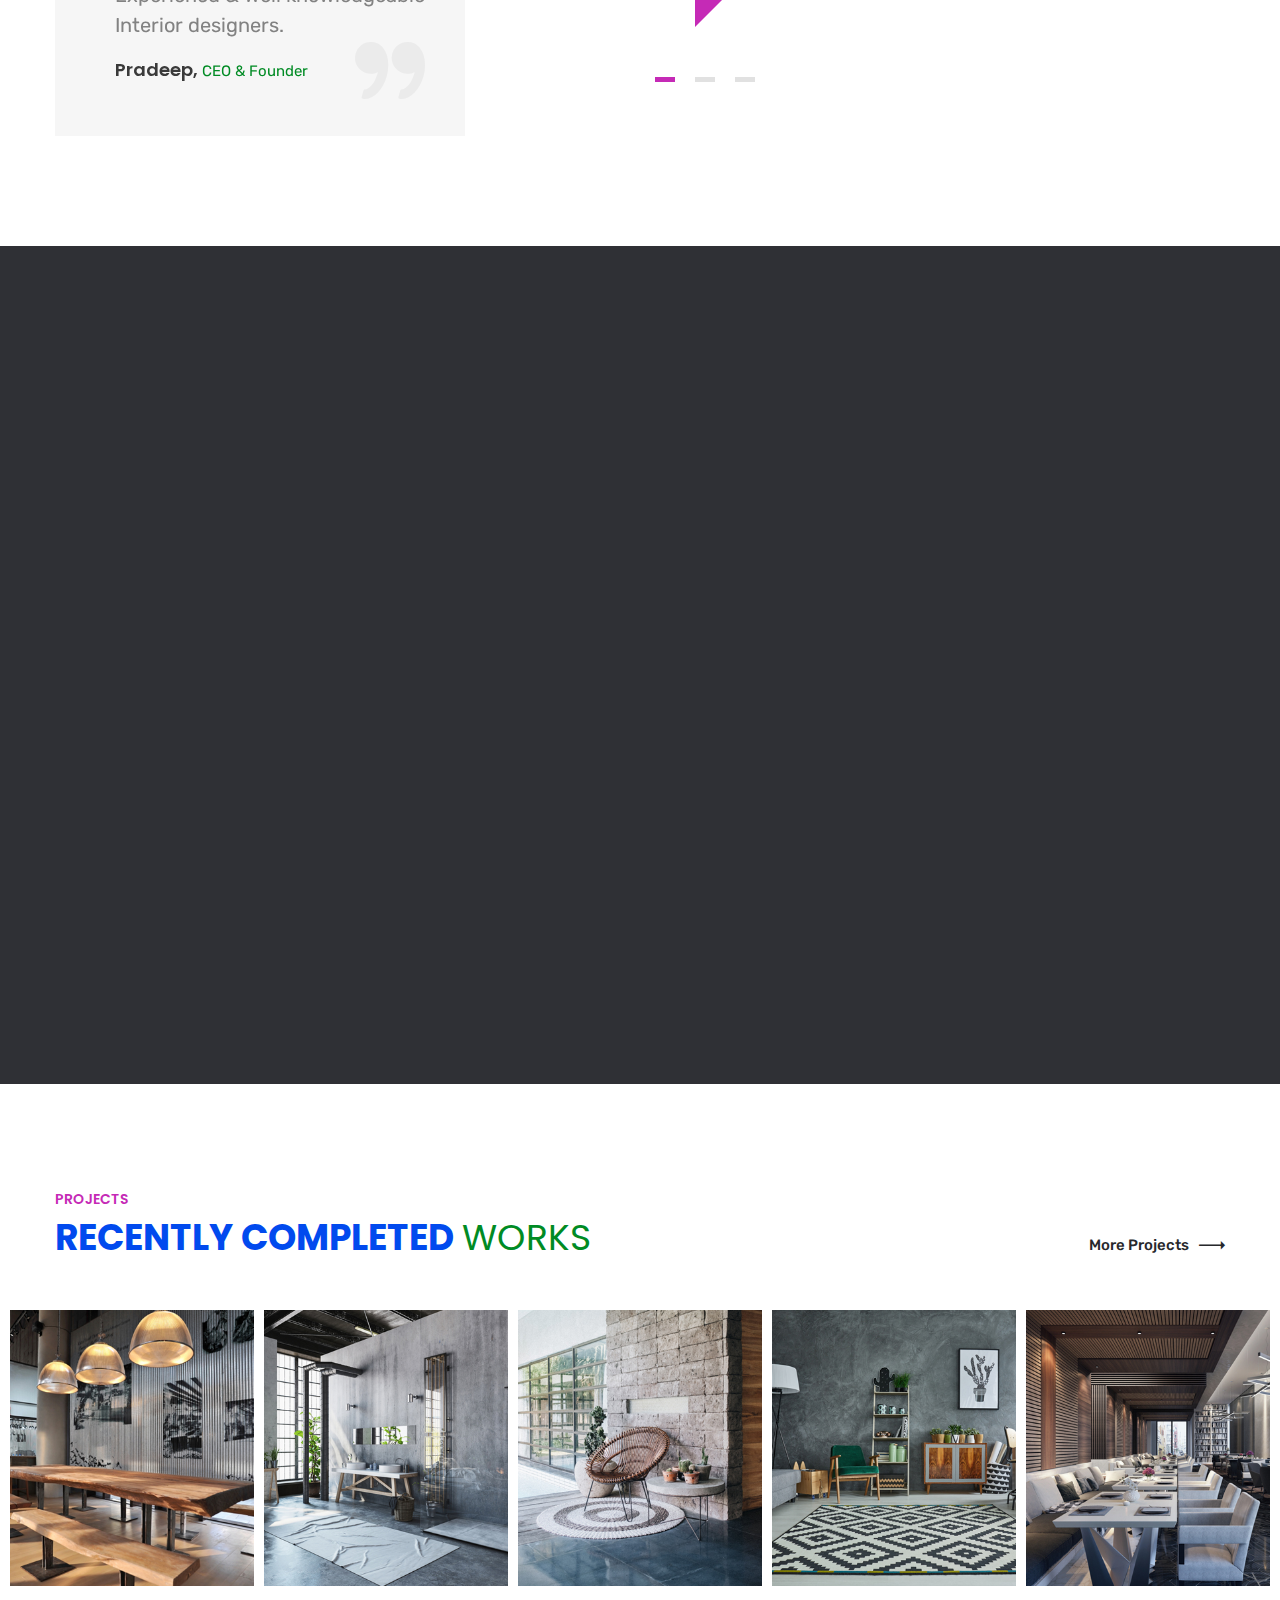
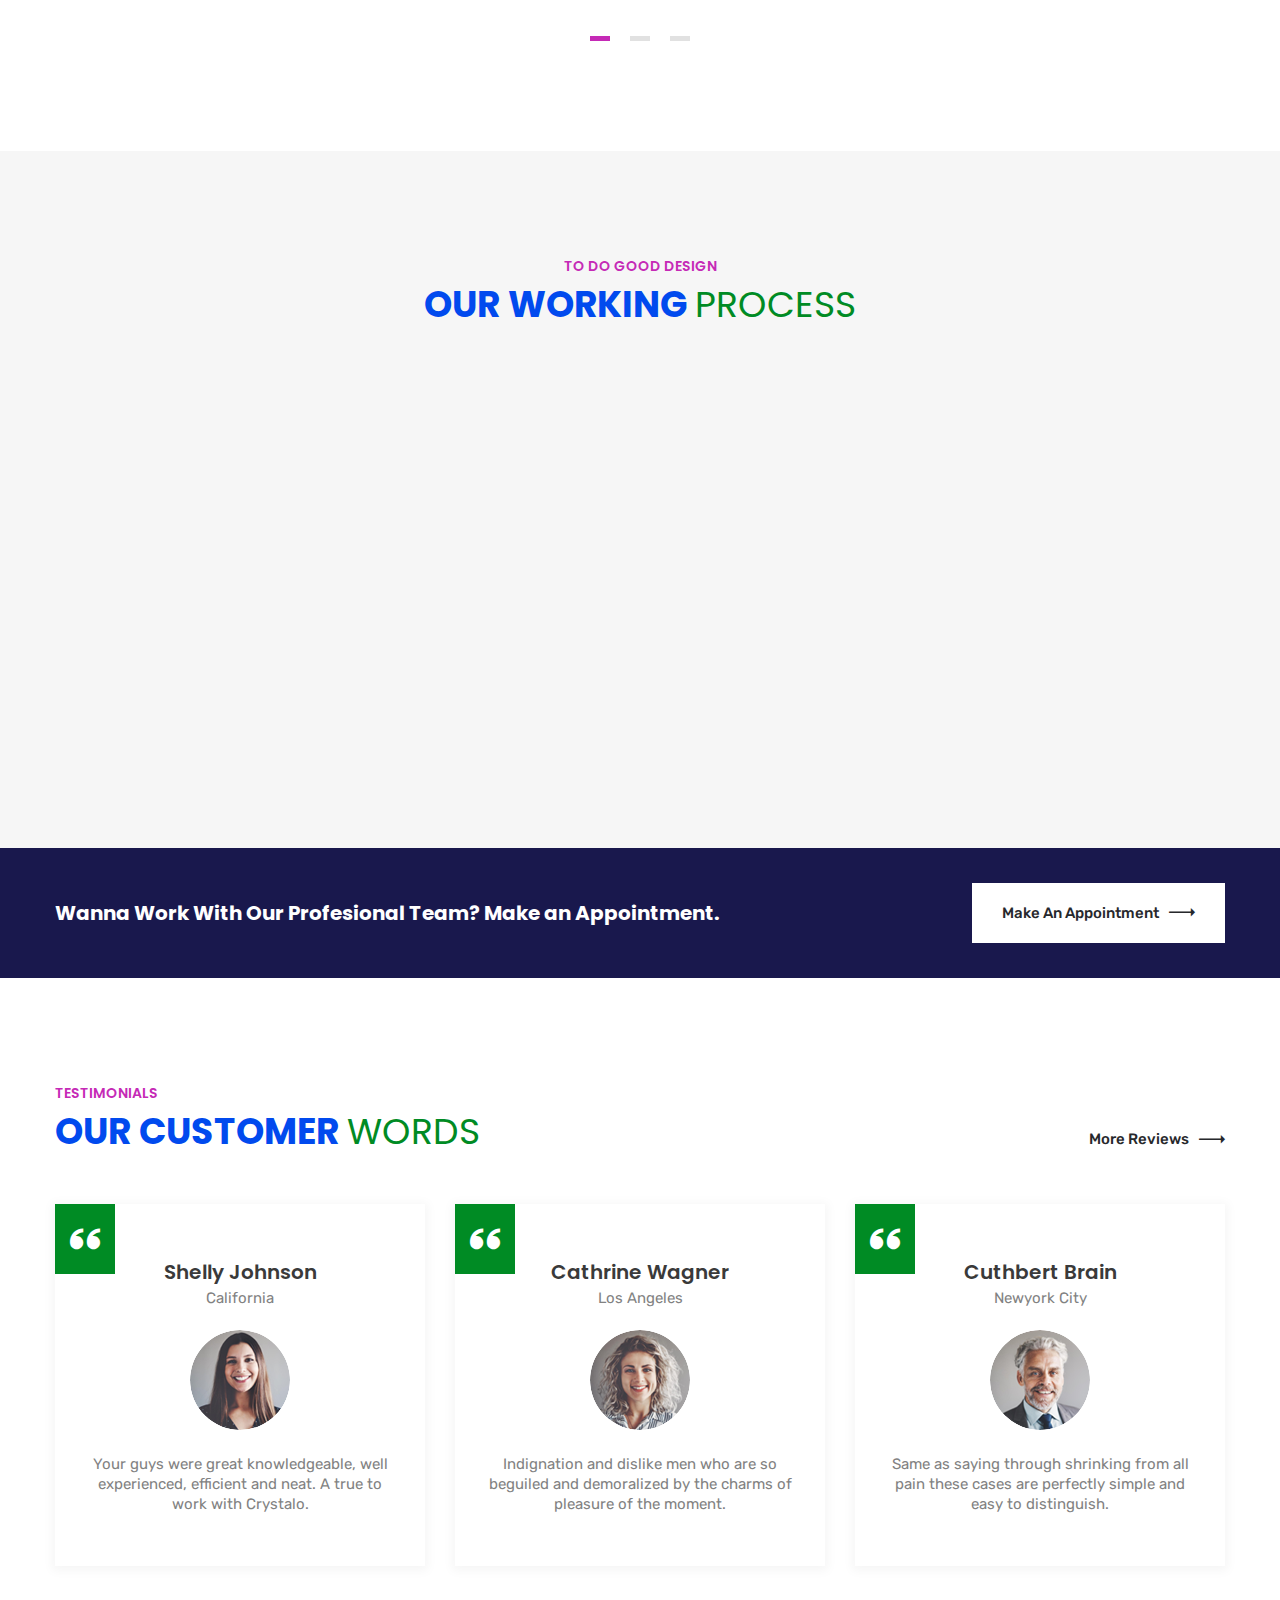
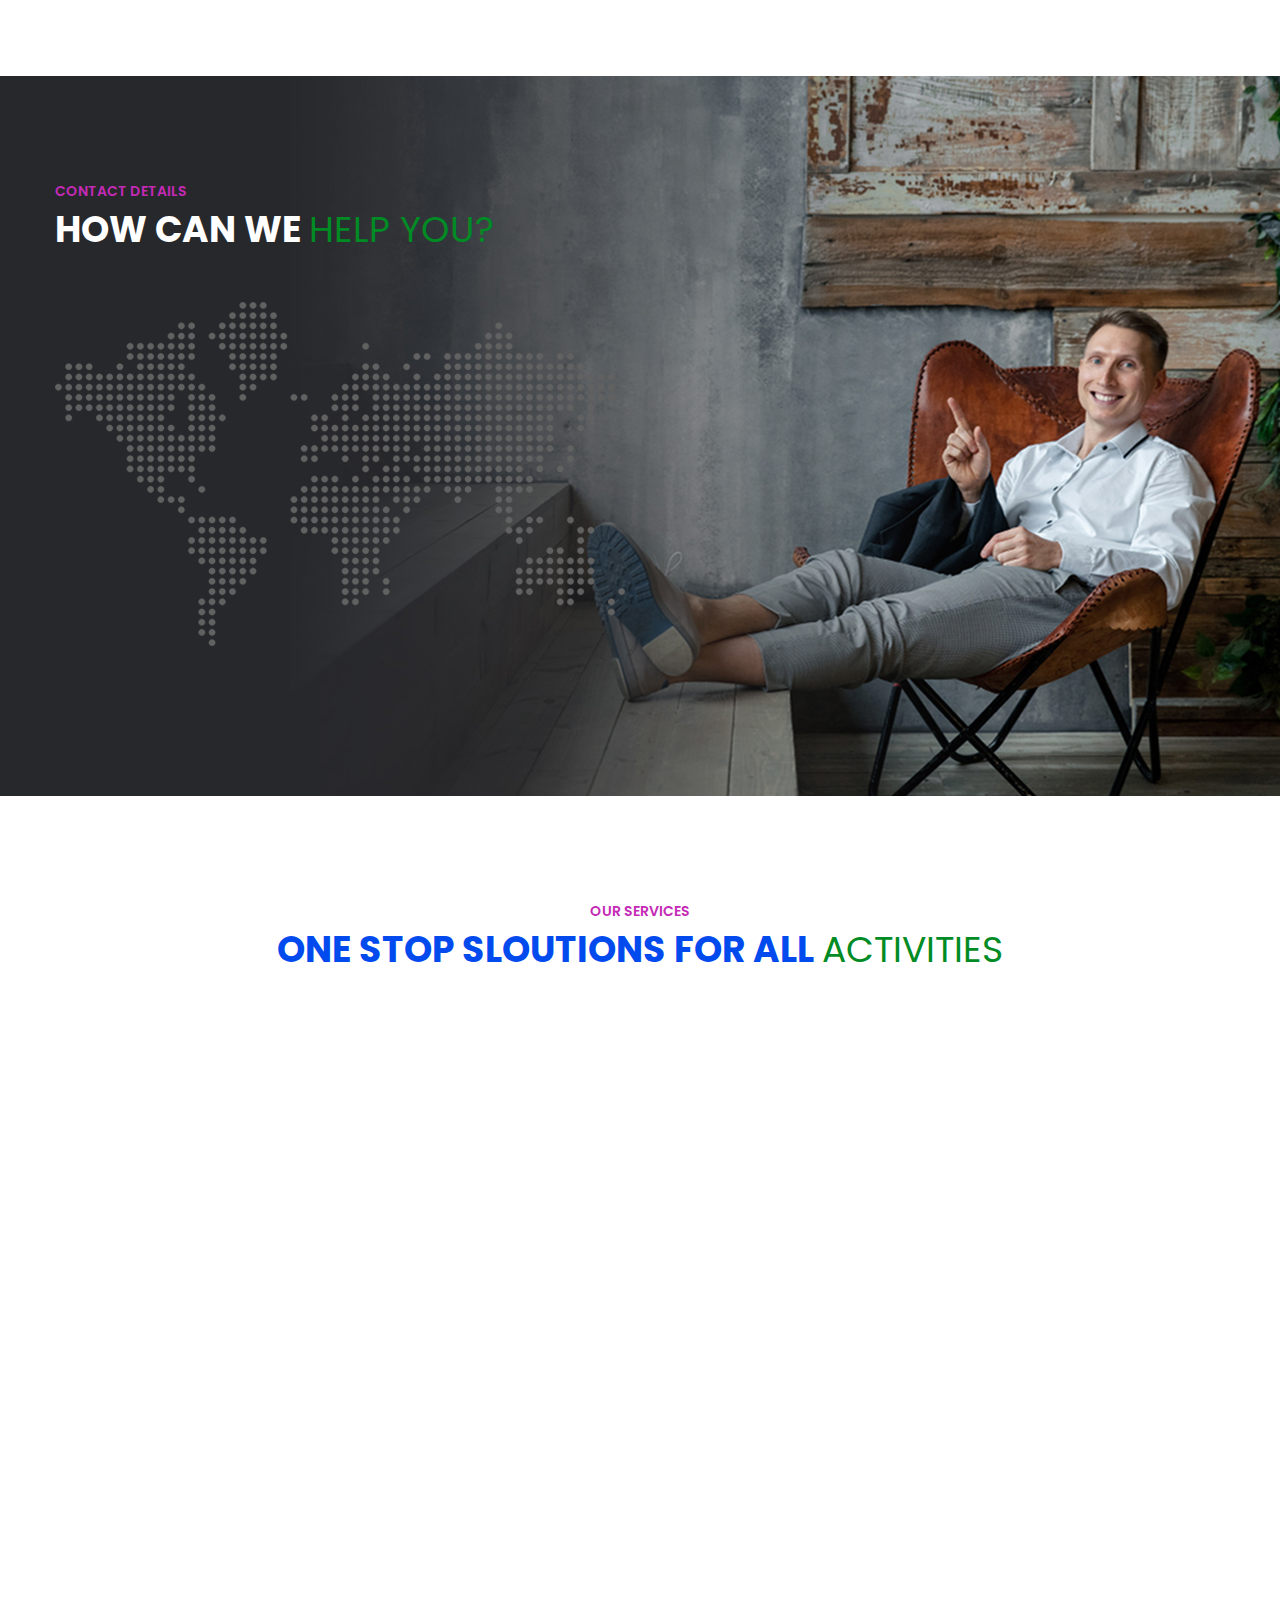
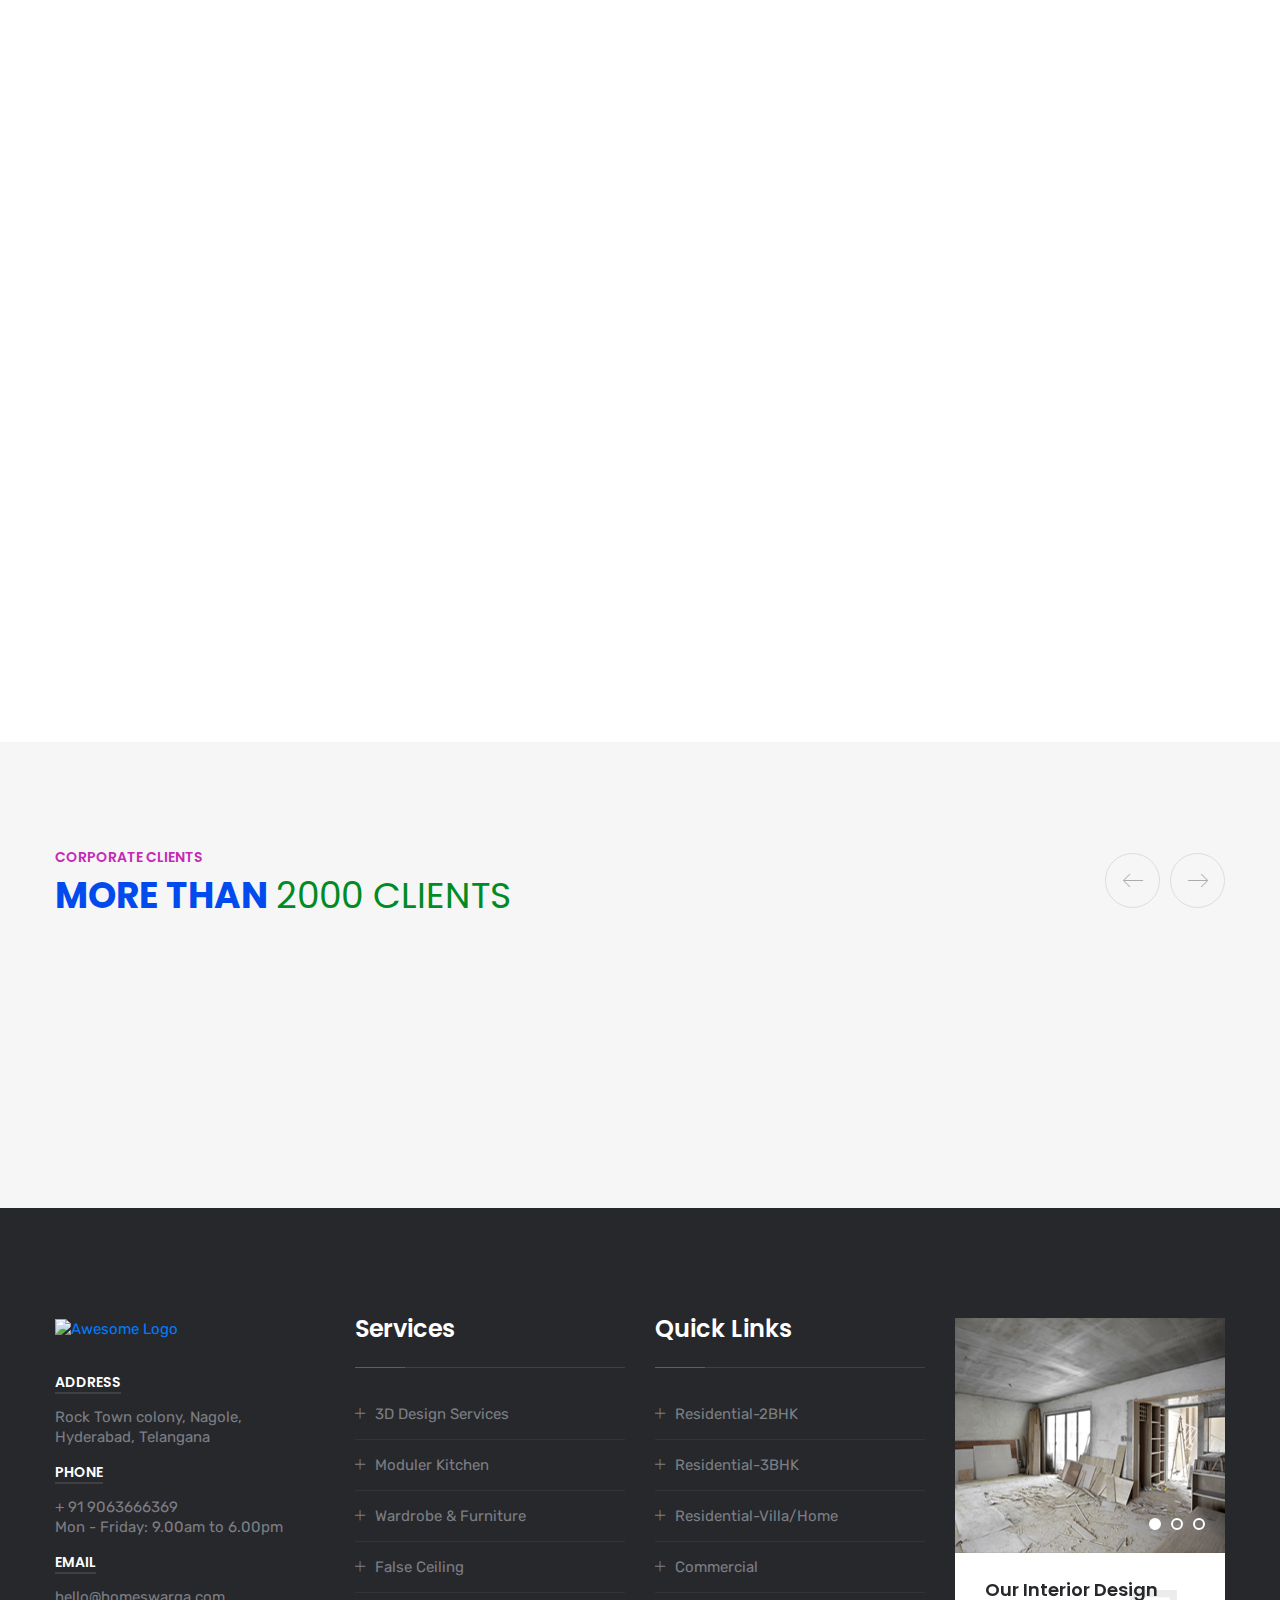
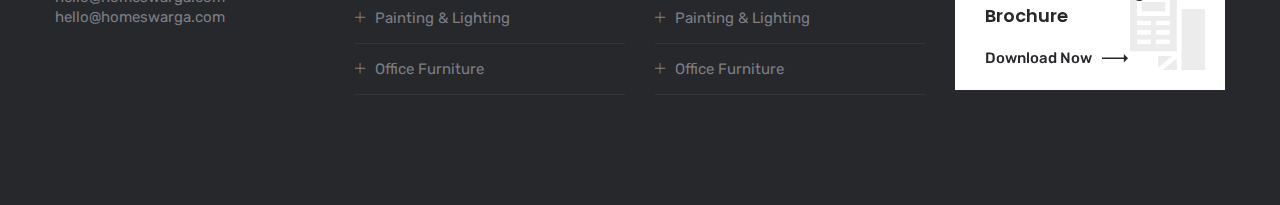
==== commit d4ff310e: "p" ====
--- a/index.html
+++ b/index.html
@@ -15,11 +15,10 @@
     <!-- Responsive stylesheet -->
     <link rel="stylesheet" href="css/responsive.css">
     <!-- Favicon -->
-    <link rel="apple-touch-icon" sizes="180x180" href="images/favicon/apple-touch-icon.png">
-    <link rel="icon" type="image/png" href="images/favicon/favicon-32x32.png" sizes="32x32">
-    <link rel="icon" type="image/png" href="images/favicon/favicon-16x16.png" sizes="16x16">
-
-  
+    <link rel="icon" sizes="180x180" href="images/favicon/favicon1-removebg-preview.png">
+    
+
+
 
 </head>
 
@@ -29,25 +28,15 @@
         <div class="preloader"></div>
 
         <!-- Start Top Bar style1 -->
-        <section class="top-bar-style1">
-            <div class="container">
-                <div class="row">
-                    <div class="col-xl-12 col-lg-12 col-md-12">
-                        <div class="top-style1 clearfix">
-                            <!-- <p>Crystalo Inspiring Interiors, Basesd On United States... <a href="#">Get Approximate Estimation.</a></p> -->
-                        </div>
-                    </div>
-                </div>
-            </div>
-        </section>
+   
         <!-- End Top Bar style1 -->
 
         <!--Start Main Header-->
         <header class="main-header header-style1">
             <div class="header-upper-style1">
-                <div class="container">
+                <div class="container mw-100" >
                     <div class="row">
-                        <div class="col-xl-12">
+                        <div class="col-xl-12 p-0">
                             <div class="inner-container clearfix">
                                 <div class="logo-box-style1 float-left">
                                     <a href="index-2.html">
@@ -68,36 +57,34 @@
                                             <ul class="navigation clearfix">
                                                 <li class="dropdown current"><a href="index.html">Home</a> </li>
                                                 <li class="dropdown"><a href="about.html">About Us</a> </li>
-                                                <li class="dropdown"><a href="services.html">Services</a>
+                                                <li class="dropdown"><a href="services123.html#">Servicesi<i class="fa fa-angle-down"></i> </a>
                                                     <ul>
-                                                        <li><a href="services.html">View All Services</a></li>
-                                                        <li><a href="ser-concept-designs.html">Concept Designs</a></li>
-                                                        <li><a href="ser-project-designs.html">Project Designs</a></li>
-                                                        <li><a href="ser-make-overs.html">Make Overs</a></li>
-                                                        <li><a href="ser-consulting.html">Consulting</a></li>
-                                                        <li><a href="ser-glass-wrought.html">Glass & Wrought</a></li>
-                                                        <li><a href="ser-space-planning.html">Space Planning</a></li>
+                                                        <li><a href="ser-concept-designs123.html#">3D Design Services</a></li>
+                                                        <li><a href="ser-project-designs123.html#">Moduler Kitchen</a></li>
+                                                        <li><a href="ser-make-overs123.html#">Wardrobe & Furniture</a></li>
+                                                        <li><a href="ser-consulting123.html#">False Ceiling</a></li>
+                                                        <li><a href="ser-glass-wrought123.html#">Painting & Lighting</a></li>
+                                                        <li><a href="ser-space-planning123.html#">Office Furniture</a></li>
                                                     </ul>
                                                 </li>
-                                                <li class="dropdown"><a href="project.html">Projects</a>
+                                                <li class="dropdown"><a href="project123.html#">Projects</a>
                                                     <ul>
-                                                        <li><a href="project.html">Classic View 01</a></li>
-                                                        <li><a href="project-v2.html">Classic View 02</a></li>
-                                                        <li><a href="project-v3.html">Modern View 01</a></li>
-                                                        <li><a href="project-v4.html">Modern View 02</a></li>
-                                                        <li><a href="project-v5.html">Fullwidth 01</a></li>
-                                                        <li><a href="project-v6.html">Fulldwidth 02</a></li>
-                                                        <li><a href="project-single.html">Projects Single</a></li>
+                                                        <li><a href="project-v2123.html#">Residential-2BHK</a></li>
+                                                        <li><a href="project-v3123.html#">Residential-3BHK</a></li>
+                                                        <li><a href="project-v4123.html#">Residential-Villa/Home</a></li>
+                                                        <li><a href="project-v5123.html#">Commercial</a></li>
+                                                        
 
                                                     </ul>
                                                 </li>
-                                                <li class="dropdown"><a href="blog.html">Blog</a> </li>
-                                                <li><a href="contact.html">Contact</a></li>
-
-                                            </ul>
+                                                
+                                                <li><a href="project-v5123.html#">Join as Professional</a></li>
+                                                <li><a href="contact123.html#">Contact</a></li>
+
+                                            
                                         </div>
                                     </nav>
-                                    <div class="mainmenu-right">
+                                    <!-- <div class="mainmenu-right">
                                         <div class="outer-search-box">
                                             <div class="seach-toggle"><i class="fa fa-search"></i></div>
                                             <ul class="search-box">
@@ -118,7 +105,7 @@
                                         </div>
                                     </div>
 
-                                </div>
+                                </div> -->
                             </div>
                         </div>
                     </div>
@@ -137,8 +124,8 @@
                                                 <span class="icon-maps-and-location"></span>
                                             </div>
                                             <div class="text">
-                                                <h3>Newyork, USA</h3>
-                                                <p class="text-white">Flat 201, Reynolds Neck Str</p>
+                                                <h3>Hyderabad, Telangana</h3>
+                                                <p class="text-white">Rock Town colony, Nagole, Hyderabad, Telangana</p>
                                             </div>
                                         </div>
                                     </li>
@@ -148,8 +135,8 @@
                                                 <span class="icon-phone"></span>
                                             </div>
                                             <div class="text">
-                                                <h3>+324 123 45 978</h3>
-                                                <p class="text-white">Mon - Friday: 9.00 to 18.00</p>
+                                                <h3>+ 91 9063666369 </h3>
+                                                <p class="text-white">Mon - Friday: 9.00 to 6.00</p>
                                             </div>
                                         </div>
                                     </li>
@@ -159,7 +146,7 @@
                                                 <span class="icon-mail"></span>
                                             </div>
                                             <div class="text">
-                                                <h3>support@mailus.com</h3>
+                                                <h3>hello@homeswarga.com</h3>
                                                 <p class="text-white">Get a Free Quote</p>
                                             </div>
                                         </div>
@@ -297,7 +284,7 @@
                                     <h3>Concept Designs</h3>
                                     <p>Indignation dislike who are beguile works & demoralized the charms.</p>
                                 </div>
-                                <a class="btn-one" href="#">Read More<span class="flaticon-next"></span></a>
+                                <a class="btn-one text-white" href="#">Read More<span class="flaticon-next"></span></a>
                             </div>
                         </div>
                     </div>
@@ -314,7 +301,7 @@
                                     <h3>Project Designs</h3>
                                     <p>Our power of choice is untrammelled and all nothing prevents best.</p>
                                 </div>
-                                <a class="btn-one" href="#">Read More<span class="flaticon-next"></span></a>
+                                <a class="btn-one text-white" href="#">Read More<span class="flaticon-next"></span></a>
                             </div>
                         </div>
                     </div>
@@ -331,7 +318,7 @@
                                     <h3>Make Overs</h3>
                                     <p>Every pleasure is to be welcomed & every circumstances & owing power.</p>
                                 </div>
-                                <a class="btn-one" href="#">Read More<span class="flaticon-next"></span></a>
+                                <a class="btn-one text-white" href="#">Read More<span class="flaticon-next"></span></a>
                             </div>
                         </div>
                     </div>
@@ -359,7 +346,7 @@
                             </div>
                             <div class="text-box">
                                 <p>Experiencd & Well knowledgeable Interior designers.</p>
-                                <h3>Shelly Johnson, <span>CEO & Founder</span></h3>
+                                <h3>Pradeep, <span>CEO & Founder</span></h3>
                             </div>
                         </div>
                     </div>
@@ -437,7 +424,7 @@
                 </div>
                 <div class="row">
                     <!--Start Single Working Box-->
-                    <div class="col-xl-4 col-lg-4">
+                    <div class="col-xl-3 col-lg-3">
                         <div class="single-working-box wow fadeInDown" data-wow-delay="0ms">
                             <div class="img-holder">
                                 <div class="inner">
@@ -457,7 +444,8 @@
                                     </div>
                                     <div class="text">
                                         <h3>Residential</h3>
-                                        <p>Indignation and dislike men who are so beguiled and our the charms moment.
+                                        <h3>BUDGET FRIENDLY</h3>
+                                        <p>2 BHK <br/>Creating Your Dream Interior
                                         </p>
                                     </div>
                                 </div>
@@ -466,7 +454,7 @@
                     </div>
                     <!--End Single Working Box-->
                     <!--Start Single Working Box-->
-                    <div class="col-xl-4 col-lg-4">
+                    <div class="col-xl-3 col-lg-3">
                         <div class="single-working-box wow fadeInDown" data-wow-delay="400ms">
                             <div class="img-holder">
                                 <div class="inner">
@@ -485,17 +473,22 @@
                                         </div>
                                     </div>
                                     <div class="text">
-                                        <h3>Commercial</h3>
-                                        <p>Righteous indignation work are so beguiled demoralized the blinded by desire.
+                                        <h3>Residential</h3>
+                                        <h3>BUDGET FRIENDLY</h3>
+                                        <p>3 BHK <br/>  
+                                            VALUE FOR MONEY<br/>
+                                            END - TO - END.
                                         </p>
                                     </div>
                                 </div>
                             </div>
                         </div>
                     </div>
+
+                    
                     <!--End Single Working Box-->
                     <!--Start Single Working Box-->
-                    <div class="col-xl-4 col-lg-4">
+                    <div class="col-xl-3 col-lg-3">
                         <div class="single-working-box wow fadeInDown" data-wow-delay="800ms">
                             <div class="img-holder">
                                 <div class="inner">
@@ -514,14 +507,47 @@
                                         </div>
                                     </div>
                                     <div class="text">
-                                        <h3>Industries</h3>
-                                        <p>Our power of choice is and when nothing prevents work every pleasure
-                                            interior.</p>
-                                    </div>
-                                </div>
-                            </div>
-                        </div>
-                    </div>
+                                        <h3>Residential</h3>
+                                        <h3>BUDGET FRIENDLY</h3>
+                                        <p>VILLA / HOME <br/>3 BHK <br/>  
+                                            VALUE FOR MONEY<br/>
+                                            END - TO - END.</p>
+                                    </div>
+                                </div>
+                            </div>
+                        </div>
+                    </div>
+                    <!--End Single Working Box-->
+                     <!--Start Single Working Box-->
+                     <div class="col-xl-3 col-lg-3">
+                        <div class="single-working-box wow fadeInDown" data-wow-delay="400ms">
+                            <div class="img-holder">
+                                <div class="inner">
+                                    <img src="images/resources/working-2.jpg" alt="Awesome Image">
+                                    <div class="overlay-style-one"></div>
+                                </div>
+                            </div>
+                            <div class="text-holder">
+                                <div class="plus-icon-box"><span class="icon-plus"></span></div>
+                                <div class="outer-box">
+                                    <div class="icon">
+                                        <div class="inner">
+                                            <div class="box">
+                                                <span class="icon-shop"></span>
+                                            </div>
+                                        </div>
+                                    </div>
+                                    <div class="text">
+                                        <h3>Commercial</h3>
+                                        <h3>Get Free Estimate</h3>
+                                        <p>Crafting Your Perfect Space Where Style Meets Comfort Transforming Your Home</p>
+                                    </div>
+                                </div>
+                            </div>
+                        </div>
+                    </div>
+
+                    
                     <!--End Single Working Box-->
                 </div>
             </div>
@@ -1107,8 +1133,8 @@
         <section class="latest-blog-area">
             <div class="container inner-content">
                 <div class="sec-title text-center">
-                    <p>News & Updates</p>
-                    <div class="title">Latest From <span>Blog</span></div>
+                    <p>Our Services</p>
+                    <div class="title">One Stop Sloutions for all <span>Activities </span></div>
                 </div>
                 <div class="row">
                     <!--Start single blog post-->
@@ -1120,26 +1146,25 @@
                                 <div class="overlay">
                                     <div class="box">
                                         <div class="link-icon">
-                                            <a href="#"><span class="flaticon-zoom"></span></a>
+                                            <a href="images/blog/latest-b-v1-1.jpg"><span class="flaticon-zoom"></span></a>
                                         </div>
                                     </div>
                                 </div>
                             </div>
                             <div class="text-holder">
                                 <div class="post-date">
-                                    <h3>02 <span>Mar 2019</span></h3>
-                                </div>
-                                <div class="meta-box">
-                                    <ul class="meta-info">
+                                    <h3>3D <span>Design Services</span></h3>
+                                </div>
+                                <!-- <div class="meta-box">
+                                     <ul class="meta-info">
                                         <li>By <a href="#">Rubin Santro</a></li>
                                         <li>In <a href="#">Contemporary</a></li>
-                                    </ul>
-                                </div>
+                                    </ul> 
+                                </div> -->
                                 <h3 class="blog-title"><a href="blog-single.html">Low cost interior designing ideas</a>
                                 </h3>
                                 <div class="text">
-                                    <p>Same as saying through shrinkings from toil & our pain these cases perfectly
-                                        simple.</p>
+                                    <p>Transform your space with 3D DESIGN, you’ll save time, money, and headaches by ensuring your vision comes to life exactly as you imagined. Elevate your space with confidence today!</p>
                                     <a class="btn-two" href="#">Read More<span class="flaticon-next"></span></a>
                                 </div>
                             </div>
@@ -1162,18 +1187,17 @@
                             </div>
                             <div class="text-holder">
                                 <div class="post-date">
-                                    <h3>24 <span>Feb 2019</span></h3>
-                                </div>
-                                <div class="meta-box">
+                                    <h3>Moduler<span>Kitchen</span></h3>
+                                </div>
+                                <!-- <div class="meta-box">
                                     <ul class="meta-info">
                                         <li>By <a href="#">Mark Richrdson</a></li>
                                         <li>In <a href="#">Modern Paint</a></li>
                                     </ul>
-                                </div>
+                                </div> -->
                                 <h3 class="blog-title"><a href="blog-single.html">Commercial design for project</a></h3>
                                 <div class="text">
-                                    <p>Which is the same as saying through shrinking from toil and pain. These cases are
-                                        perfectly.</p>
+                                    <p>Elevate your home interior to the next level with a modular kitchen!Say goodbye to cluttered spaces and hello to organized, functional, and stylish living. Elevate your home interior game with our customizable modular kitchen designs that not only enhance the aesthetics but also optimize space utilization. Experience the convenience and luxury of a well-planned modular kitchen – the heart of every modern home.</p>
                                     <a class="btn-two" href="#">Read More<span class="flaticon-next"></span></a>
                                 </div>
                             </div>
@@ -1196,25 +1220,126 @@
                             </div>
                             <div class="text-holder">
                                 <div class="post-date">
-                                    <h3>18 <span>Jan 2019</span></h3>
-                                </div>
-                                <div class="meta-box">
+                                    <h3>WARDROBE &  <span>FURNITURE</span></h3>
+                                </div>
+                                <!-- <div class="meta-box">
                                     <ul class="meta-info">
                                         <li>By <a href="#">Rubin Santro</a></li>
                                         <li>In <a href="#">Contemporary</a></li>
                                     </ul>
-                                </div>
+                                </div> -->
                                 <h3 class="blog-title"><a href="blog-single.html">Our interior design prediction
                                         2019</a></h3>
                                 <div class="text">
-                                    <p>Every pleasure is to be welcomed every pain avoided. in certain circumstances
-                                        obligations.</p>
+                                    <p>Introducing WARDROBE – your ultimate solution to stylish and organized spaces! Our wardrobe designs are crafted to elevate your storage game while adding a touch of elegance to your room. Say goodbye to clutter and hello to sophistication with our range of customizable options that cater to all your storage needs. Get ready to transform your space effortlessly with WARDROBE – where style meets functionality!</p>
                                     <a class="btn-two" href="#">Read More<span class="flaticon-next"></span></a>
                                 </div>
                             </div>
                         </div>
                     </div>
                     <!--End single blog post-->
+
+                    <div class="col-xl-4 col-lg-4 col-md-12 col-sm-12">
+                        <div class="single-blog-post wow fadeInLeft" data-wow-delay="0ms" data-wow-duration="1500ms">
+                            <div class="img-holder">
+                                <img src="images/blog/latest-b-v1-1.jpg" alt="Awesome Image">
+                                <div class="overlay-style-two"></div>
+                                <div class="overlay">
+                                    <div class="box">
+                                        <div class="link-icon">
+                                            <a href="images/blog/latest-b-v1-1.jpg"><span class="flaticon-zoom"></span></a>
+                                        </div>
+                                    </div>
+                                </div>
+                            </div>
+                            <div class="text-holder">
+                                <div class="post-date">
+                                    <h3>False <span>Ceiling</span></h3>
+                                </div>
+                                <!-- <div class="meta-box">
+                                     <ul class="meta-info">
+                                        <li>By <a href="#">Rubin Santro</a></li>
+                                        <li>In <a href="#">Contemporary</a></li>
+                                    </ul> 
+                                </div> -->
+                                <h3 class="blog-title"><a href="blog-single.html">Low cost interior designing ideas</a>
+                                </h3>
+                                <div class="text">
+                                    <p>Transform your space with elegance and sophistication using our False Ceiling design. Elevate your surroundings with a touch of luxury and modernity that will leave your guests in awe. Create a stunning ambiance in any room, from living spaces to offices, showcasing your unique style and personality. Let our False Ceiling design be the crowning jewel of your interior decor, making every moment spent under it a truly magical experience.</p>
+                                    <a class="btn-two" href="#">Read More<span class="flaticon-next"></span></a>
+                                </div>
+                            </div>
+                        </div>
+                    </div>
+                    <!--End single blog post-->
+                    <!--Start single blog post-->
+                    <div class="col-xl-4 col-lg-4 col-md-12 col-sm-12">
+                        <div class="single-blog-post wow fadeInLeft" data-wow-delay="200ms" data-wow-duration="1500ms">
+                            <div class="img-holder">
+                                <img src="images/blog/latest-b-v1-2.jpg" alt="Awesome Image">
+                                <div class="overlay-style-two"></div>
+                                <div class="overlay">
+                                    <div class="box">
+                                        <div class="link-icon">
+                                            <a href="#"><span class="flaticon-zoom"></span></a>
+                                        </div>
+                                    </div>
+                                </div>
+                            </div>
+                            <div class="text-holder">
+                                <div class="post-date">
+                                    <h3>Painting & <span>Lighting</span></h3>
+                                </div>
+                                <!-- <div class="meta-box">
+                                    <ul class="meta-info">
+                                        <li>By <a href="#">Mark Richrdson</a></li>
+                                        <li>In <a href="#">Modern Paint</a></li>
+                                    </ul>
+                                </div> -->
+                                <h3 class="blog-title"><a href="blog-single.html">Commercial design for project</a></h3>
+                                <div class="text">
+                                    <p>Transform your home with the perfect balance of painting and lighting. Discover how the right hues can breathe life into your space, while strategic lighting choices can create ambiance and highlight your favorite features. Elevate your surroundings with our expert tips on color selection and lighting placement, turning your house into a warm and inviting sanctuary you’ll never want to leave. Experience the magic of painting and lighting with us today!</p>
+                                    <a class="btn-two" href="#">Read More<span class="flaticon-next"></span></a>
+                                </div>
+                            </div>
+                        </div>
+                    </div>
+                    <!--End single blog post-->
+                    <!--Start single blog post-->
+                    <div class="col-xl-4 col-lg-4 col-md-12 col-sm-12">
+                        <div class="single-blog-post wow fadeInLeft" data-wow-delay="400ms" data-wow-duration="1500ms">
+                            <div class="img-holder">
+                                <img src="images/blog/latest-b-v1-3.jpg" alt="Awesome Image">
+                                <div class="overlay-style-two"></div>
+                                <div class="overlay">
+                                    <div class="box">
+                                        <div class="link-icon">
+                                            <a href="#"><span class="flaticon-zoom"></span></a>
+                                        </div>
+                                    </div>
+                                </div>
+                            </div>
+                            <div class="text-holder">
+                                <div class="post-date">
+                                    <h3>OFFICE  <span>FURNITURE</span></h3>
+                                </div>
+                                <!-- <div class="meta-box">
+                                    <ul class="meta-info">
+                                        <li>By <a href="#">Rubin Santro</a></li>
+                                        <li>In <a href="#">Contemporary</a></li>
+                                    </ul>
+                                </div> -->
+                                <h3 class="blog-title"><a href="blog-single.html">Our interior design prediction
+                                        2019</a></h3>
+                                <div class="text">
+                                    <p>Step into a world where your office space reflects your professionalism and style as much as your home does. Our range of office furniture is not just about functionality; it’s about making a statement. Elevate your workspace with our sleek and modern designs that are guaranteed to impress clients and boost productivity. Redefine how you work with our expertly crafted office furniture – because your success deserves a beautiful setting too.</p>
+                                    <a class="btn-two" href="#">Read More<span class="flaticon-next"></span></a>
+                                </div>
+                            </div>
+                        </div>
+                    </div>
+                    <!--End single blog post-->
+
                 </div>
             </div>
         </section>
@@ -1319,22 +1444,22 @@
                         <div class="single-footer-widget marbtm50">
                             <div class="contact-info-box">
                                 <div class="footer-logo">
-                                    <a href="index-2.html">
-                                        <img src="images/footer/footer-logo.png" alt="Awesome Logo">
+                                    <a href="index.html">
+                                        <img src="images/icon/logohome.jpeg" alt="Awesome Logo">
                                     </a>
                                 </div>
                                 <ul>
                                     <li>
                                         <h6>Address</h6>
-                                        <p>Flat 20, Reynolds Neck, North<br> Helenaville, FV77 8WS</p>
+                                        <p>Rock Town colony, Nagole, Hyderabad, Telangana</p>
                                     </li>
                                     <li>
                                         <h6>Phone</h6>
-                                        <p>+324 123 45 978 & 01<br> <span>Mon - Friday:</span> 9.00am to 6.00pm</p>
+                                        <p>+ 91 9063666369<br> <span>Mon - Friday:</span> 9.00am to 6.00pm</p>
                                     </li>
                                     <li>
                                         <h6>Email</h6>
-                                        <p>abc@yourdomain.com<br> crystalocareer@gmail.com</p>
+                                        <p>hello@homeswarga.com<br> hello@homeswarga.com</p>
                                     </li>
                                 </ul>
                             </div>
@@ -1349,22 +1474,40 @@
                             </div>
                             <div class="services-links">
                                 <ul>
-                                    <li><a href="#">Concept Design</a></li>
-                                    <li><a href="#">Project Designs</a></li>
-                                    <li><a href="#">Make Overs</a></li>
-                                    <li><a href="#">Consulting</a></li>
-                                    <li><a href="#">Glass & Wrought</a></li>
-                                    <li><a href="#">Space Planning</a></li>
+                                    <li><a href="#">3D Design Services</a></li>
+                                    <li><a href="#">Moduler Kitchen</a></li>
+                                    <li><a href="#">Wardrobe & Furniture</a></li>
+                                    <li><a href="#">False Ceiling</a></li>
+                                    <li><a href="#">Painting & Lighting</a></li>
+                                    <li><a href="#">Office Furniture</a></li>
                                 </ul>
                             </div>
                         </div>
                     </div>
                     <!--End single footer widget-->
+
+                    <div class="col-xl-3 col-lg-6 col-md-6 col-sm-12">
+                        <div class="single-footer-widget marbtm50">
+                            <div class="title">
+                                <h3>Quick Links</h3>
+                            </div>
+                            <div class="services-links">
+                                <ul>
+                                    <li><a href="#">Residential-2BHK</a></li>
+                                    <li><a href="#">Residential-3BHK</a></li>
+                                    <li><a href="#">Residential-Villa/Home</a></li>
+                                    <li><a href="#">Commercial</a></li>
+                                    <li><a href="#">Painting & Lighting</a></li>
+                                    <li><a href="#">Office Furniture</a></li>
+                                </ul>
+                            </div>
+                        </div>
+                    </div>
                     <!--Start single footer widget-->
-                    <div class="col-xl-3 col-lg-6 col-md-6 col-sm-12">
+                    <!-- <div class="col-xl-3 col-lg-6 col-md-6 col-sm-12">
                         <div class="single-footer-widget pdbtm50">
                             <div class="title">
-                                <h3>Recent News</h3>
+                                <h3>Quick Links</h3>
                             </div>
                             <ul class="recent-news">
                                 <li>
@@ -1418,7 +1561,7 @@
 
                             </ul>
                         </div>
-                    </div>
+                    </div> -->
                     <!--End single footer widget-->
                     <!--Start single footer widget-->
                     <div class="col-xl-3 col-lg-6 col-md-6 col-sm-12">
@@ -1467,7 +1610,7 @@
         <!--End footer area-->
 
         <!--Start footer bottom area-->
-        <section class="footer-bottom-area">
+        <!-- <section class="footer-bottom-area">
             <div class="container">
                 <div class="row">
                     <div class="col-xl-12 col-lg-12 col-md-12 col-sm-12">
@@ -1496,7 +1639,7 @@
                     </div>
                 </div>
             </div>
-        </section>
+        </section> -->
         <!--End footer bottom area-->
 
     </div>
